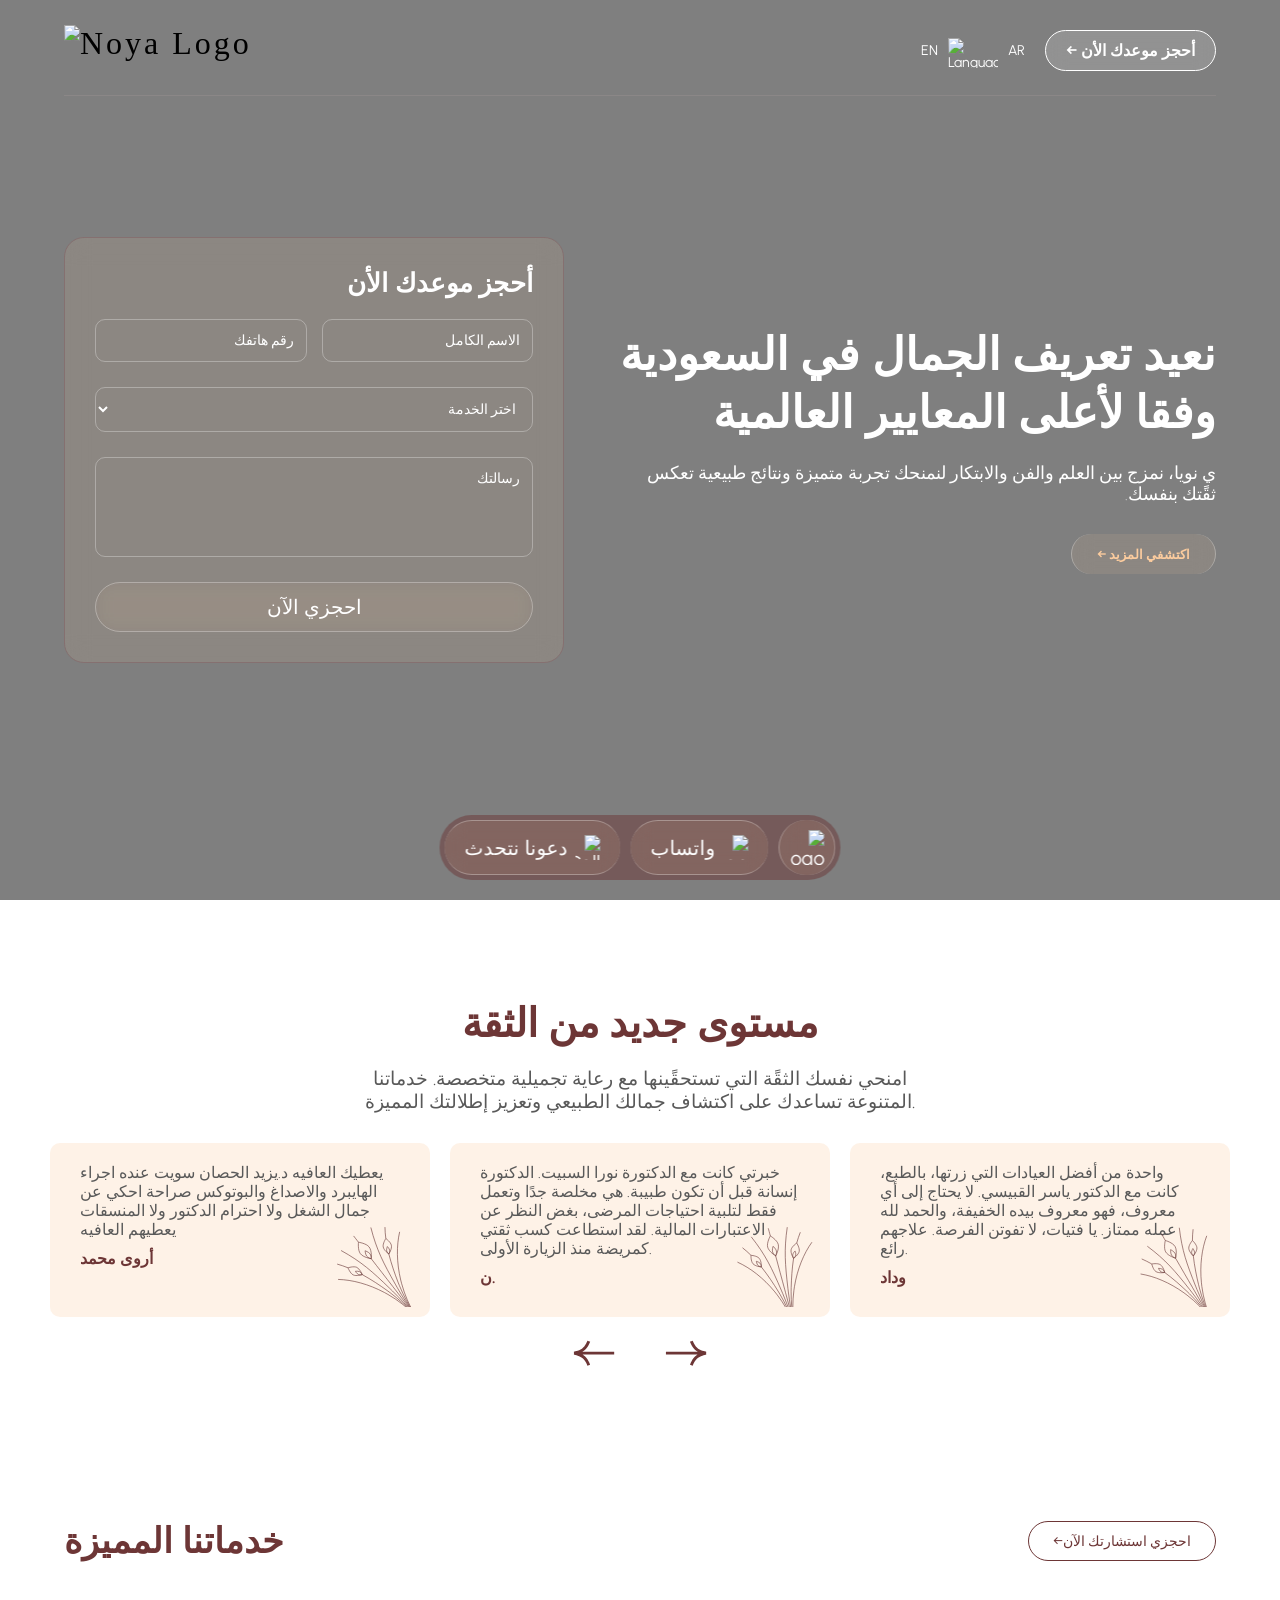
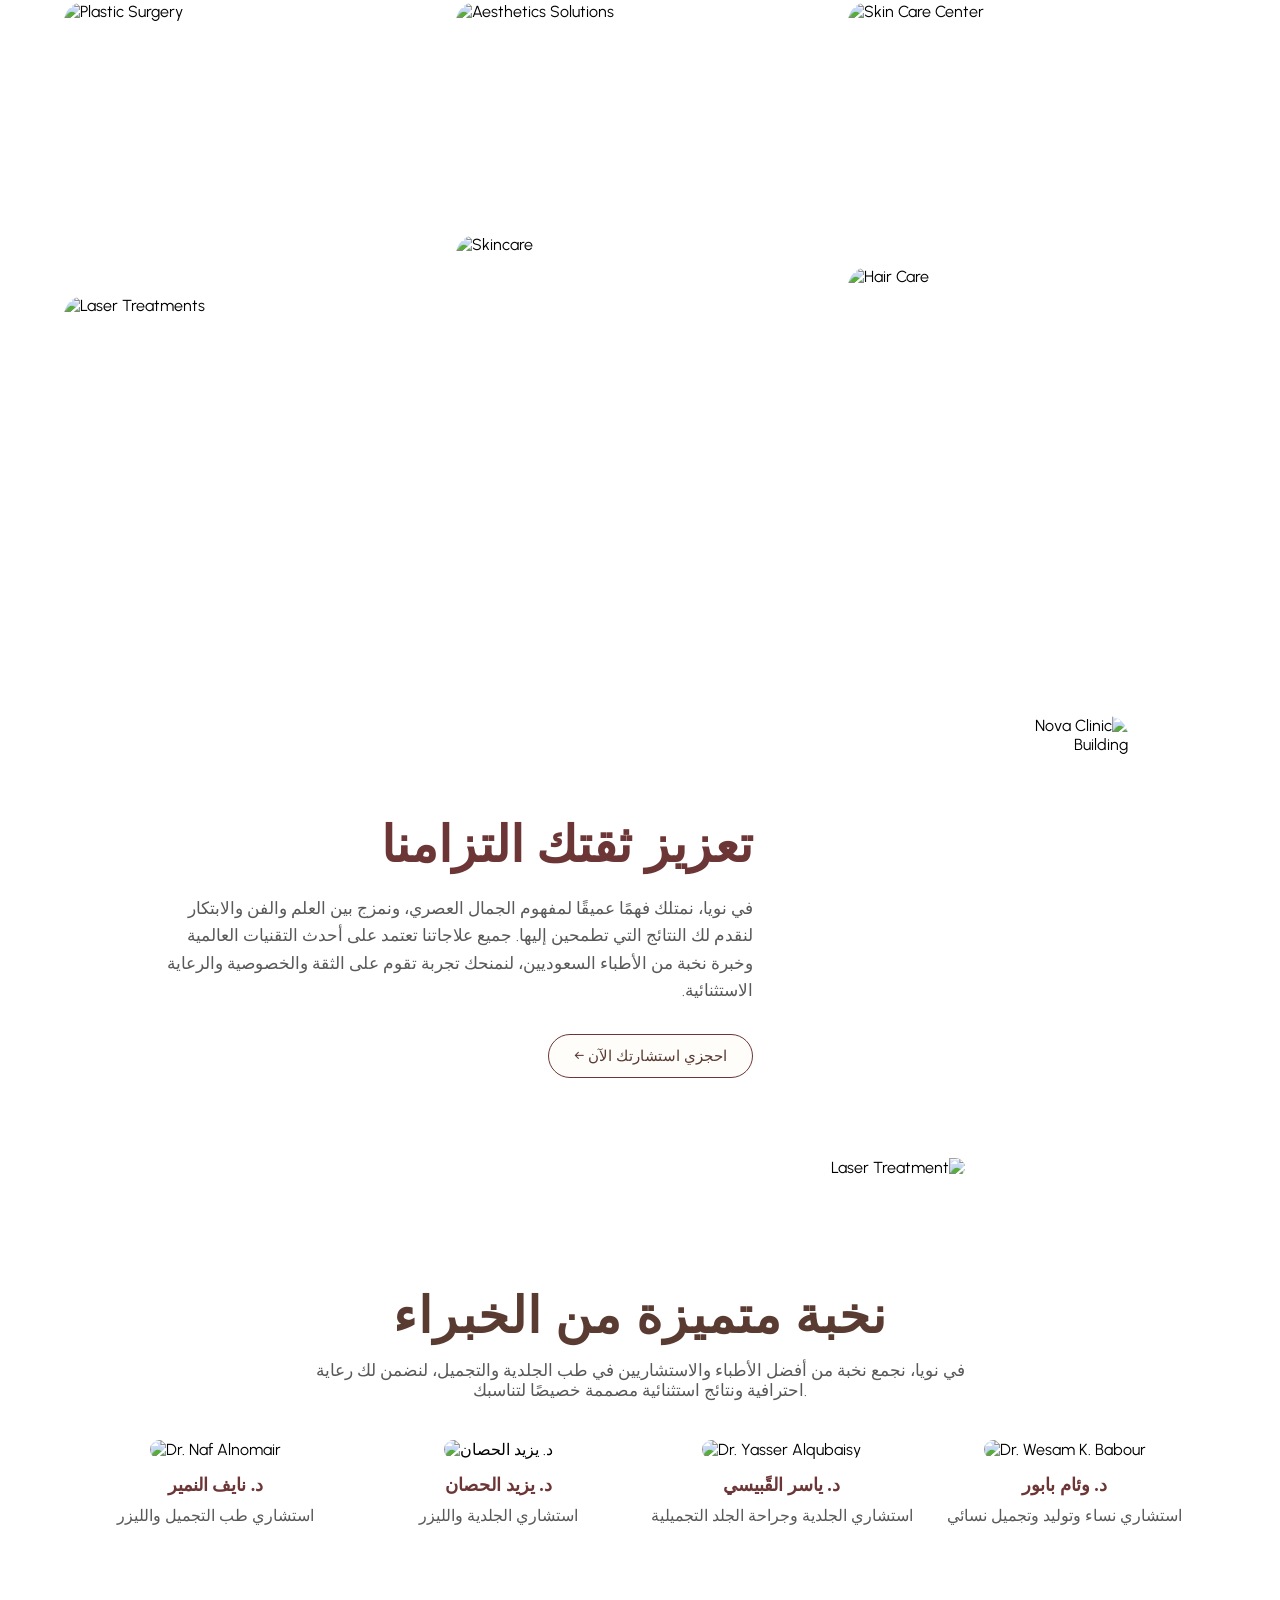
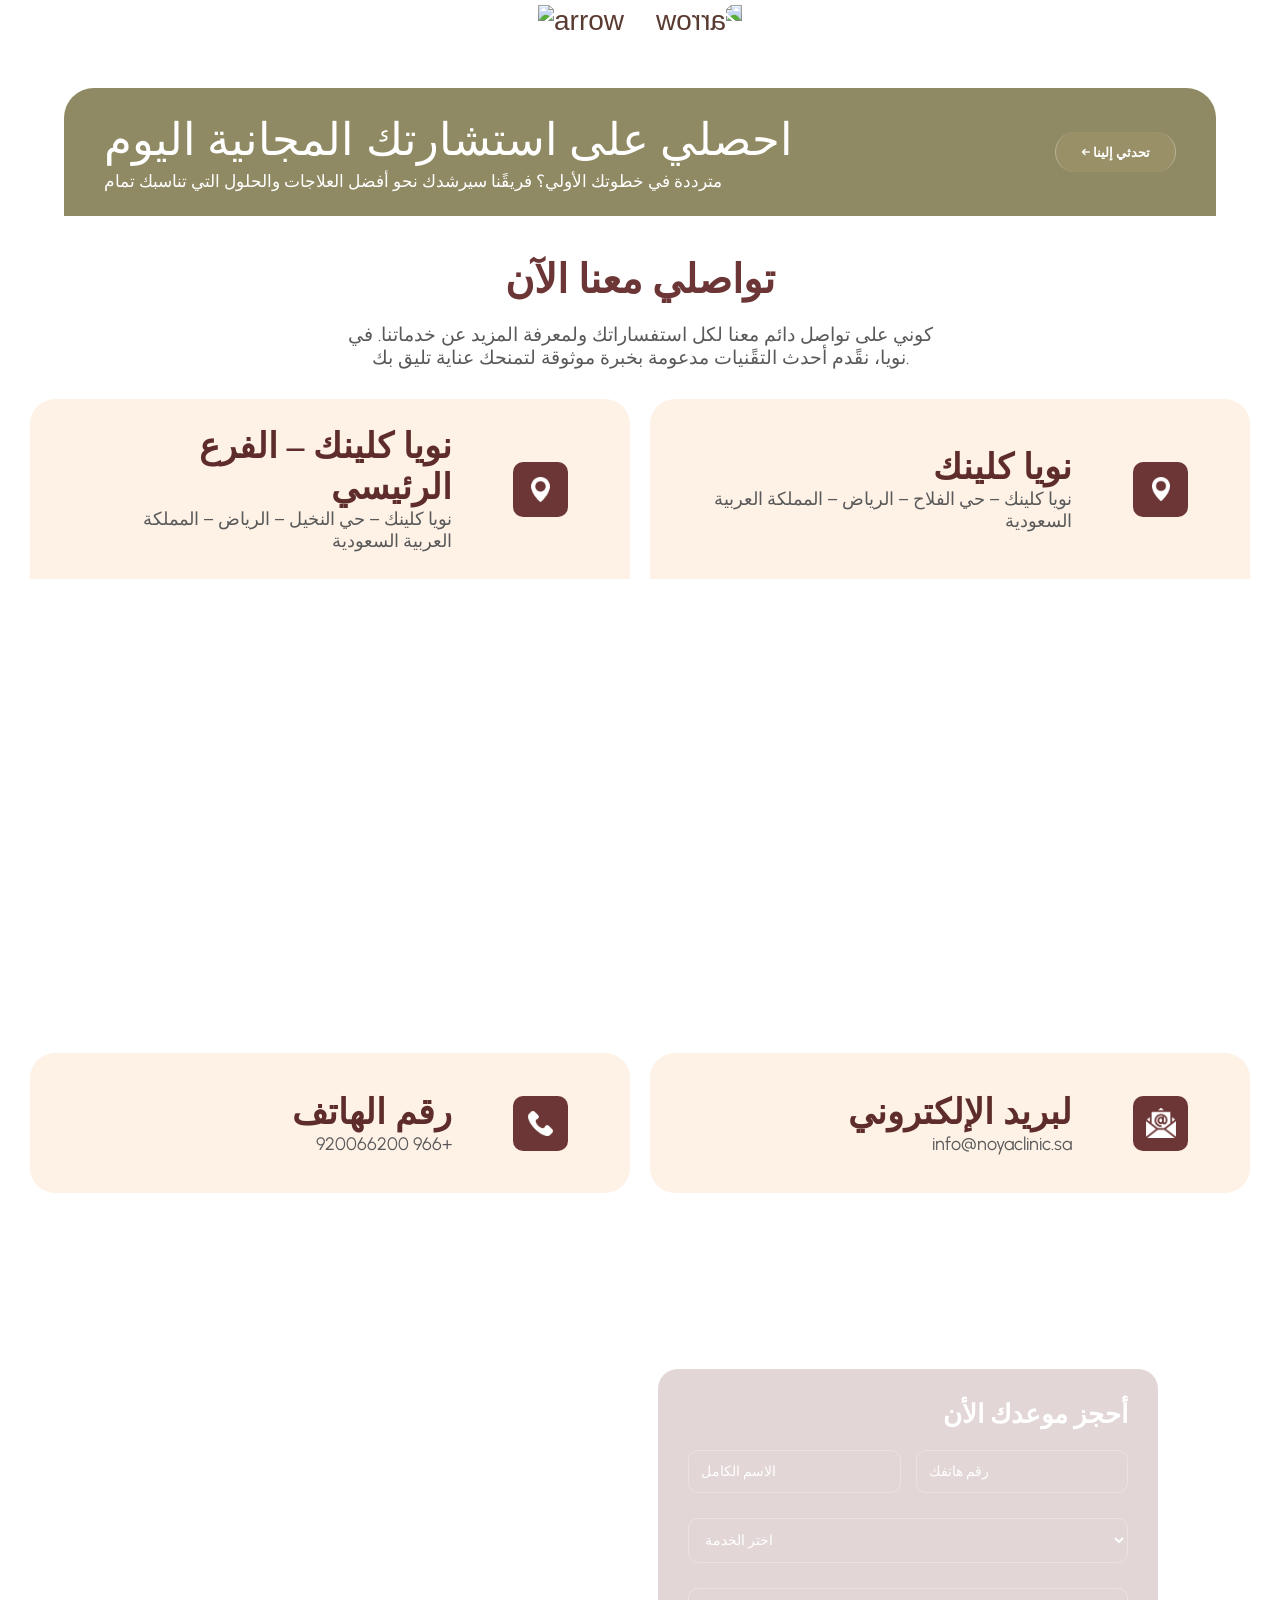
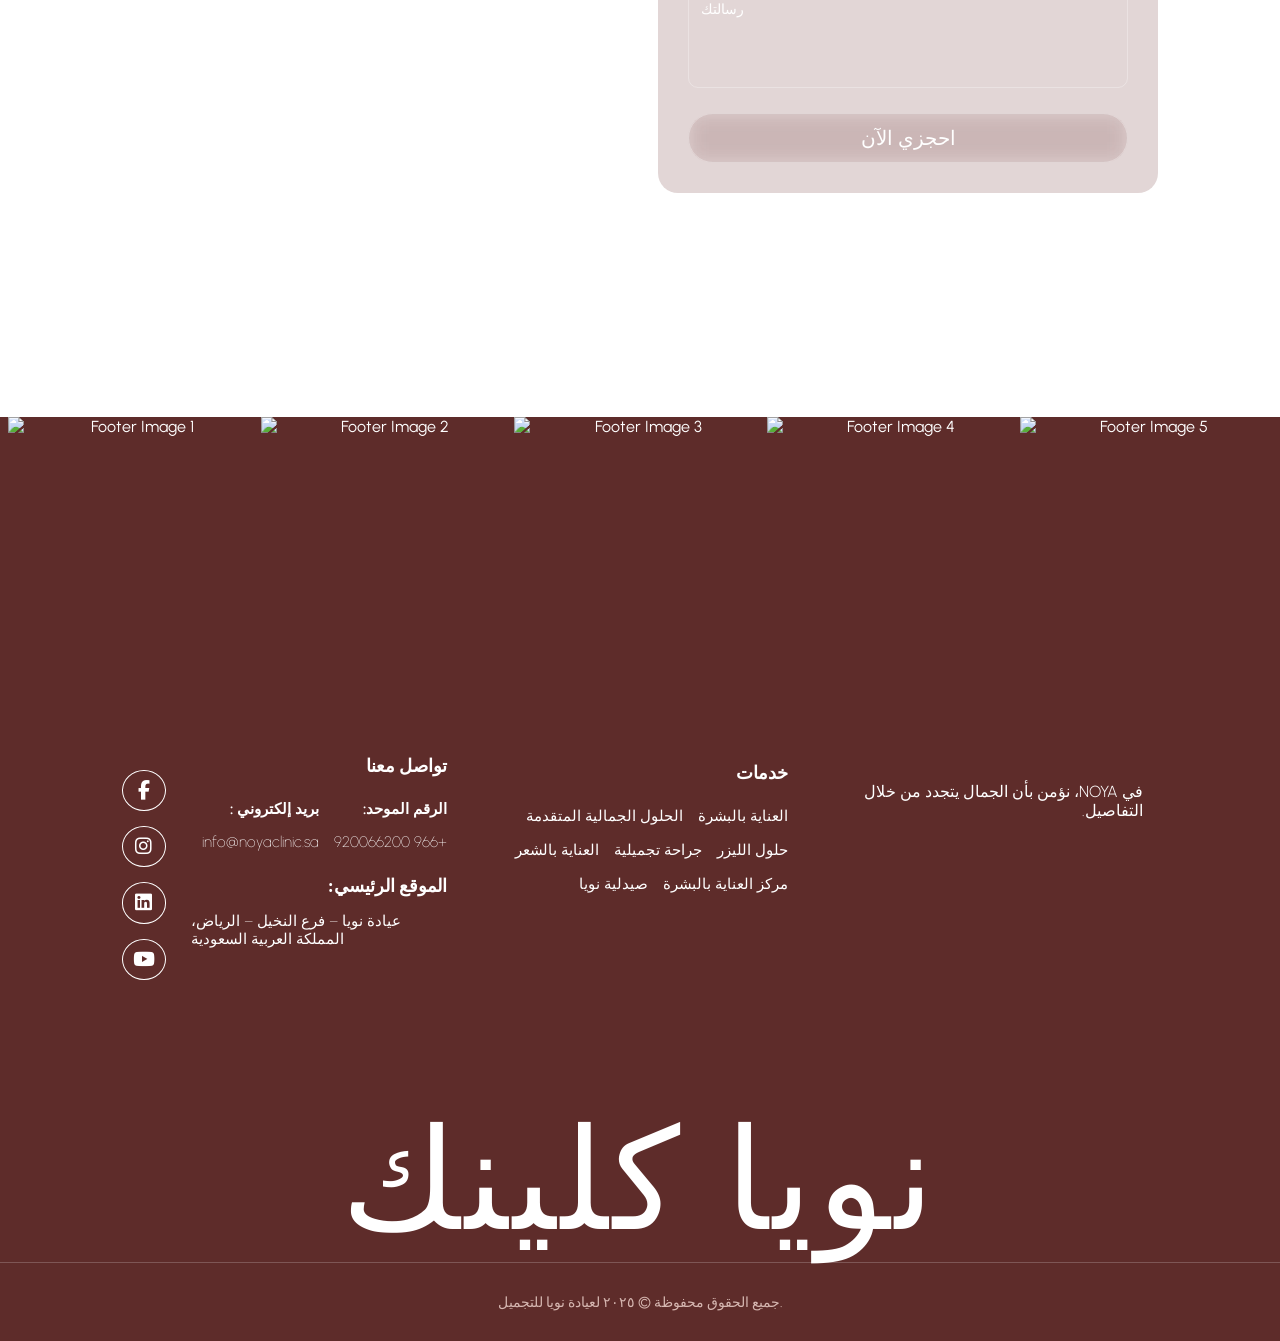
==== arabic.html @ 2374a87c "Reviews Updated" ====
<!DOCTYPE html>
<html lang="ar">

<head>
  <meta charset="UTF-8" />
  <meta name="viewport" content="width=device-width, initial-scale=1.0" />
  <title>NOYA Clinic</title>
  <link rel="stylesheet" href="arabic.css" />
     <link rel="icon" type="image/png" href="/images/logo.png" />
  <link rel="stylesheet" href="https://cdnjs.cloudflare.com/ajax/libs/font-awesome/6.5.0/css/all.min.css" />
  <script>(function(w,d,s,l,i){w[l]=w[l]||[];w[l].push({'gtm.start':
new Date().getTime(),event:'gtm.js'});var f=d.getElementsByTagName(s)[0],
j=d.createElement(s),dl=l!='dataLayer'?'&l='+l:'';j.async=true;j.src=
'https://www.googletagmanager.com/gtm.js?id='+i+dl;f.parentNode.insertBefore(j,f);
})(window,document,'script','dataLayer','GTM-T3X7ZF5J');</script>
</head>

<body>
  <header>
    <div class="logo">
      <img src="images/nav-logo.png" alt="Noya Logo" />
    </div>
    <div class="right">
    <div class="lang" onclick="window.location.href='index.html';">
     <div class="language-container" style="display:flex; align-items:center; justify-content:center; gap:10px;">
  
  <!-- Left language -->
  <div class="lang-left" style="color:white;">
    EN
  </div>

  <!-- Center image -->
  <img
    src="images/checked.png"
    alt="Language Symbol"
    width="50"
    height="30"
    style="margin-top:6px;"
  />

  <!-- Right language -->
  <div class="lang-right" style="color:white;">
    AR
  </div>

</div>


</div>



        <div class="lang" onclick="window.location.href='arabic.html';">
          <!-- Language Symbol Top -->
          <!-- <img
            src="images/language-symbol-ar.png"
            alt="Language Symbol"
            width="40"
            height="40"
          /> -->
        </div>
      <div class="btn-consult">← أحجز موعدك الأن </div>
    </div>
  </header>

  <section dir="rtl" class="hero">
    <video autoplay muted loop playsinline class="hero-video">
      <source src="images/hero-bg.webm" type="video/mp4" />
      Your browser does not support the video tag.
    </video>
    <div class="hero-overlay"></div>

    <div class="hero-content">
      <div class="hero-left">
        <h1>نعيد تعريف الجمال في السعودية وفقا لأعلى المعايير العالمية</h1>
        <p>
          ي نويا، نمزج بين العلم والفن والابتكار لنمنحك تجربة متميزة ونتائج
          طبيعية تعكس ثقًتك بنفسك.
        </p>
        <div style="display: flex; ">
          <button class="btn-learn">اكتشفي المزيد ←</button>
        </div>
      </div>

      <!-- Right: Form -->
      <div class="consult-form">
        <h2>أحجز موعدك الأن</h2>
        <div class="form-row">
          <input type="text" placeholder="الاسم الكامل" />
          <input type="text" placeholder="رقم هاتفك" />
        </div>
        <div class="form-row">
          <select>
            <option value="" disabled selected>اختر الخدمة</option>
            <option>العناية بالبشرة</option>
            <option>حلول الليزر</option>
            <option>الجراحة التجميلية</option>
            <option>مركز العناية بالبشرة</option>
            <option>التجميل المتقدم</option>
            <option>العناية بالشعر</option>
          </select>
        </div>
        <div class="form-row">
          <textarea placeholder="رسالتك"></textarea>
        </div>
        <button>احجزي الآن</button>
      </div>
    </div>

    <!-- Bottom Center -->
    <div class="hero-bottom">
      <a id="noya-symbol" href="#"><img src="images/noya-symbol.png" class="noya-symbol" alt="logo" height="35"
          width="35" /></a>
      <a href="https://api.whatsapp.com/send/?phone=966920066200&text=Hello%2C%20I%E2%80%99m%20reaching%20out%20via%20Noya%20Clinic%E2%80%99s%20website%20(WebWA)%20and%20would%20like%20to%20learn%20more%20about%20your%20services.&type=phone_number&app_absent=0"><img src="images/whatsapp.png" alt="WhatsApp" id="whatsapp" height="25" width="25" />
        <p>واتساب</p>
      </a>
      <a href="tel:+966920066200"><img src="images/phone.png" id="call" alt="Call" height="25" width="25" />
        <p>دعونا نتحدث</p>
      </a>
    </div>
  </section>
  <main>
    <section class="container" style="margin: 100px 0 50px 0">
      <h1 class="title">مستوى جديد من الثقة</h1>
      <p class="subtitle">
        امنحي نفسك الثقًة التي تستحقًينها مع رعاية تجميلية متخصصة. خدماتنا المتنوعة تساعدك على
        اكتشاف جمالك الطبيعي وتعزيز إطلالتك المميزة.
      </p>
      <div class="carousel-container">
        <div class="cards-track">
          <div class="card" data-index="0">
            <p class="quote">
              يعطيك العافيه د.يزيد الحصان سويت عنده اجراء الهايبرد والاصداغ والبوتوكس صراحة احكي عن جمال الشغل ولا احترام الدكتور ولا المنسقات يعطيهم العافيه
            </p>
            <p class="name">أروى محمد</p>
            <!-- <p class="profession">مديرة تسويق</p> -->
            <svg class="icon" xmlns="http://www.w3.org/2000/svg" width="103" height="108" viewBox="0 0 103 108"
              fill="none">
              <path opacity="0.8"
                d="M5.70224 31.7343C33.3809 47.0305 47.9884 60.2612 71.5168 82.9289C72.7031 84.0669 73.8645 85.1882 75.032 86.3408C80.231 91.4948 85.3596 96.6973 90.219 101.97C93.9447 106.01 97.5402 110.092 100.977 114.115L101.009 114.156M0.440722 50.0716C5.33859 51.4126 10.2343 53.1149 15.0695 55.0798M34.2167 64.2463C46.9314 71.1732 58.5732 79.0682 67.8725 85.7488C69.2338 86.7334 70.598 87.7218 71.9265 88.7258C77.9423 93.2778 83.7024 97.9796 89.0513 102.886C93.1349 106.637 96.9884 110.471 100.612 114.332C100.629 114.355 100.641 114.37 100.678 114.395M45.8768 0.635281C53.7458 31.2782 62.8783 48.7275 78.9244 77.2029C79.7283 78.6368 80.5222 80.0424 81.3448 81.4619C85.0291 87.788 88.7668 94.0668 92.6627 100.085C95.6473 104.717 98.6866 109.21 101.728 113.559L101.751 113.589M1.68941 70.7801C20.8461 71.2597 42.8894 77.1121 64.3407 88.4816C65.9303 89.3197 67.4603 90.1737 68.9832 91.0573C75.7957 94.9268 82.1158 99.1594 87.9263 103.678C92.401 107.145 96.5574 110.75 100.355 114.465L100.364 114.476C100.396 114.518 100.426 114.542 100.461 114.563M102.407 113.057C102.378 113.02 102.343 112.975 102.327 112.939C99.6871 108.334 97.257 103.435 95.0288 98.2784C92.1048 91.5018 89.5965 84.2477 87.5249 76.6438C87.0534 74.9887 86.6302 73.2721 86.21 71.5593C80.5998 47.9798 80.4477 25.218 84.7732 6.56198M64.9541 0.121378C65.0204 5.21899 65.4407 10.4023 66.1372 15.5938M102.069 113.318C102.059 113.29 102.048 113.275 102.03 113.253C99.1904 108.785 96.4492 104.072 93.8428 99.1781C90.4277 92.7816 87.3303 86.0133 84.4301 79.0506C83.7886 77.5089 83.1668 75.9461 82.5657 74.3792C78.4319 63.7075 73.7046 50.4561 70.1875 36.4061M22.6189 12.0447C24.2 14.088 26.4476 17.0003 29.1854 20.5462M46.4019 42.8111C55.761 54.9061 66.2184 68.405 75.2764 80.0257C76.279 81.3059 77.2625 82.5768 78.2517 83.8553C82.7205 89.5684 87.1159 95.3263 91.4879 100.976C94.8533 105.325 98.1809 109.626 101.422 113.837M73.6267 24.7537C74.5373 29.4318 70.5674 35.8125 70.195 36.4003C70.2991 36.1939 70.7261 35.336 71.0332 34.2532C71.2899 33.3533 71.4513 32.2993 71.2641 31.3292C70.817 29.0318 68.2162 26.3988 68.2162 26.3988C68.2162 26.3988 68.143 26.5754 68.0346 26.869C67.6687 27.8835 66.8939 30.3292 67.2412 32.1105C67.4292 33.0739 67.9778 33.992 68.5456 34.7335C69.239 35.6296 69.9683 36.27 70.1297 36.4089C69.5844 36.0217 63.4943 31.5752 62.5816 26.8867C61.7068 22.3787 66.1169 15.5675 66.1169 15.5675C66.1169 15.5675 66.1169 15.5676 66.1322 15.5797C66.4763 15.8229 72.7724 20.3497 73.6246 24.7433L73.6267 24.7537ZM34.2367 64.1948C34.1399 64 33.7059 63.137 33.0126 62.2409C32.441 61.5023 31.6862 60.7437 30.7971 60.3228C29.1791 59.5488 26.6492 59.6722 25.5546 59.7759C25.2194 59.8075 25.0198 59.8361 25.0198 59.8361C25.0198 59.8361 26.9128 63.0107 29.0312 64.0209C29.9232 64.4456 30.984 64.5538 31.9196 64.5312C33.0448 64.5057 33.9795 64.3039 34.2083 64.2587C33.5459 64.4716 26.3664 66.7123 22.0732 64.6577C17.9673 62.6979 15.1385 55.2542 15.082 55.0882C15.082 55.0882 22.7724 52.5241 26.9194 54.506C31.2297 56.5594 34.0084 63.5743 34.2463 64.1994L34.2367 64.1948ZM43.5455 26.9192C47.5984 32.1569 46.4285 42.8145 46.4285 42.8145C46.4342 42.6902 46.461 41.3149 46.1494 39.7038C45.9121 38.4908 45.4726 37.1405 44.6748 36.1095C42.7775 33.6575 38.1313 32.0918 38.1313 32.0918C38.1313 32.0918 38.1313 32.0918 38.1325 32.1088C38.1567 32.3958 38.5455 37.058 40.3819 39.4313C41.1798 40.4623 42.3766 41.2266 43.4912 41.7607C44.9077 42.4449 46.1925 42.7574 46.399 42.8074C45.7727 42.7106 35.6899 41.1139 31.7617 36.0375C28.0918 31.2947 29.1542 20.87 29.1891 20.5433C29.1891 20.5433 39.8138 22.1044 43.5418 26.9221L43.5455 26.9192Z"
                stroke="#622F2F" stroke-miterlimit="10" />
            </svg>
          </div>
          <div class="card" data-index="1">
            <p class="quote">
            خبرتي كانت مع الدكتورة نورا السبيت. الدكتورة إنسانة قبل أن تكون طبيبة. هي مخلصة جدًا وتعمل فقط لتلبية احتياجات المرضى، بغض النظر عن الاعتبارات المالية. لقد استطاعت كسب ثقتي كمريضة منذ الزيارة الأولى.            </p>
            <p class="name">ن.</p>
            <!-- <p class="profession">مدونة أزياء</p> -->
            <svg class="icon" xmlns="http://www.w3.org/2000/svg" width="103" height="109" viewBox="0 0 103 109"
              fill="none">
              <path opacity="0.8"
                d="M19.1385 13.3974C38.756 38.2014 47.1161 56.049 60.0572 86.0479C60.7116 87.556 61.3494 89.039 61.9809 90.5532C64.7844 97.3159 67.5042 104.096 69.9485 110.837C71.8235 116.003 73.5626 121.157 75.178 126.196L75.1915 126.247M7.19954 28.2771C11.1987 31.4066 15.0563 34.8685 18.7566 38.5493M32.8742 54.4027C41.9245 65.7049 49.611 77.4854 55.6063 87.2405C56.4814 88.6747 57.3577 90.1135 58.1949 91.5529C61.9844 98.0759 65.4802 104.638 68.5177 111.23C70.8344 116.268 72.9072 121.293 74.7569 126.255C74.7643 126.283 74.7692 126.301 74.794 126.338M68.2098 0.238989C63.6261 31.5423 65.3063 51.1652 69.1021 83.6293C69.2894 85.2625 69.4785 86.8657 69.6887 88.4928C70.6422 95.7512 71.6632 102.987 72.9307 110.043C73.8936 115.468 74.9605 120.787 76.0849 125.973L76.0948 126.009M0.348823 47.8594C17.832 55.7045 35.9015 69.6205 51.2929 88.3963C52.4351 89.7835 53.5162 91.1625 54.5794 92.5659C59.3673 98.7674 63.5609 105.113 67.1738 111.527C69.9613 116.453 72.4016 121.384 74.4687 126.278L74.4724 126.292C74.4859 126.342 74.5048 126.377 74.5284 126.41M76.9049 125.773C76.8927 125.727 76.8779 125.672 76.8773 125.633C76.2218 120.366 75.8735 114.908 75.8112 109.291C75.7331 101.911 76.2229 94.2509 77.2505 86.4372C77.4552 84.7284 77.7283 82.9816 78.0026 81.2395C81.9401 57.3238 90.5956 36.2714 101.794 20.7361M86.0037 7.13704C84.095 11.8643 82.4797 16.8074 81.1159 21.8647M76.4928 125.883C76.4946 125.853 76.4897 125.835 76.4823 125.807C75.5896 120.589 74.8823 115.184 74.3697 109.662C73.6917 102.443 73.4504 95.0037 73.4661 87.461C73.4702 85.7913 73.5006 84.1095 73.5517 82.4321C73.8629 70.992 74.6236 56.9432 76.8091 42.6255M42.3497 1.7745C43.0184 4.27009 43.9659 7.82466 45.1208 12.1531M52.3961 39.3415C56.3542 54.1135 60.7829 70.6049 64.6466 84.8231C65.0767 86.3913 65.4926 87.9436 65.911 89.505C67.8249 96.5012 69.6539 103.51 71.5029 110.411C72.9262 115.723 74.3335 120.975 75.6951 126.112M84.4839 33.2073C83.516 37.8739 77.3888 42.2248 76.8182 42.6231C76.9939 42.4729 77.7194 41.8466 78.421 40.9666C79.0055 40.2358 79.5617 39.3261 79.7639 38.359C80.2394 36.0673 78.858 32.6338 78.858 32.6338C78.858 32.6338 78.7223 32.7684 78.5088 32.9973C77.7793 33.7915 76.1196 35.7479 75.7516 37.525C75.5527 38.4862 75.7039 39.545 75.941 40.4483C76.2343 41.5427 76.6595 42.4153 76.7547 42.6057C76.4013 42.0379 72.5026 35.5834 73.4726 30.9064C74.4078 26.4105 81.1073 21.8327 81.1073 21.8327C81.1073 21.8327 81.1073 21.8327 81.1168 21.8498C81.3401 22.2071 85.3978 28.8153 84.486 33.1969L84.4839 33.2073ZM32.9126 54.363C32.8986 54.1459 32.8318 53.1822 32.5385 52.0878C32.2968 51.1857 31.8938 50.1944 31.2364 49.4626C30.0432 48.1235 27.6621 47.2597 26.6125 46.9324C26.2911 46.832 26.0959 46.7812 26.0959 46.7812C26.0959 46.7812 26.6152 50.4407 28.1786 52.1911C28.8373 52.9274 29.7738 53.4372 30.6454 53.7779C31.693 54.1892 32.6332 54.3642 32.8616 54.411C32.1684 54.3514 24.6808 53.6436 21.5151 50.0896C18.4854 46.6953 18.7529 38.7368 18.7649 38.5618C18.7649 38.5618 26.8487 39.1687 29.9077 42.5992C33.0897 46.1587 32.9417 53.7024 32.9196 54.3709L32.9126 54.363ZM55.9027 23.5802C57.6168 29.9772 52.4193 39.3549 52.4193 39.3549C52.4726 39.2424 53.0287 37.9843 53.3639 36.3779C53.6138 35.1675 53.7303 33.7522 53.3929 32.493C52.5904 29.4983 48.9102 26.2588 48.9102 26.2588C48.9102 26.2588 48.9102 26.2588 48.9047 26.2749C48.8162 26.549 47.3732 30.9993 48.1498 33.8979C48.4872 35.1571 49.2957 36.3245 50.1174 37.2478C51.1595 38.4262 52.2237 39.211 52.3949 39.3369C51.8546 39.0056 43.172 33.6366 41.5107 27.4366C39.9586 21.6441 44.9669 12.4397 45.1254 12.1519C45.1254 12.1519 54.3215 17.6974 55.8981 23.5815L55.9027 23.5802Z"
                stroke="#622F2F" stroke-miterlimit="10" />
            </svg>
          </div>
          <div class="card" data-index="2">
            <p class="quote">
          
          واحدة من أفضل العيادات التي زرتها، بالطبع، كانت مع الدكتور ياسر القبيسي. لا يحتاج إلى أي معروف، فهو معروف بيده الخفيفة، والحمد لله عمله ممتاز. يا فتيات، لا تفوتن الفرصة. علاجهم رائع.
            </p>
            <p class="name">وداد</p>
            <!-- <p class="profession">وداد</p> -->
            <svg class="icon" xmlns="http://www.w3.org/2000/svg" width="95" height="110" viewBox="0 0 95 110"
              fill="none">
              <path opacity="0.8"
                d="M9.41403 26.441C34.7829 45.3224 47.4774 60.3982 67.7418 86.0255C68.7642 87.3128 69.7642 88.5802 70.7661 89.8793C75.2243 95.686 79.6063 101.531 83.712 107.41C86.8602 111.915 89.8739 116.443 92.7385 120.892L92.7646 120.937M1.73307 43.9037C6.40597 45.8915 11.0281 48.2371 15.555 50.8347M33.2947 62.494C44.9618 71.0687 55.4354 80.4584 63.7513 88.3294C64.9678 89.4882 66.1866 90.6512 67.3678 91.8249C72.7165 97.1448 77.7916 102.579 82.4317 108.16C85.9735 112.427 89.2761 116.744 92.3471 121.058C92.3613 121.083 92.3708 121.099 92.4044 121.129M53.4077 1.03035C57.0821 32.4534 63.7837 50.9728 75.8525 81.3483C76.4562 82.8773 77.0538 84.377 77.6779 85.8942C80.4776 92.6585 83.3364 99.3831 86.387 105.871C88.7213 110.862 91.1285 115.724 93.5568 120.442L93.5757 120.475M0.184065 64.5919C19.102 67.6447 40.1575 76.4098 59.884 90.5622C61.3463 91.6065 62.7475 92.6587 64.1376 93.7391C70.3675 98.4901 76.0607 103.535 81.2103 108.794C85.1779 112.831 88.8114 116.963 92.0746 121.155L92.0818 121.167C92.1078 121.213 92.135 121.241 92.1663 121.266M94.297 120.036C94.2733 119.995 94.2449 119.946 94.2341 119.908C92.2377 114.99 90.4889 109.809 88.9748 104.399C86.9892 97.2906 85.4798 89.765 84.4501 81.9515C84.2055 80.2479 84.0172 78.4901 83.8312 76.7363C81.4447 52.6164 84.3565 30.0411 91.1529 12.1367M72.3806 3.08797C71.7604 8.14816 71.4795 13.3409 71.4711 18.5789M93.9275 120.25C93.9215 120.22 93.9121 120.204 93.8978 120.179C91.6849 115.37 89.6027 110.332 87.6785 105.131C85.1551 98.3331 82.9966 91.2096 81.0596 83.9199C80.6314 82.306 80.2255 80.6737 79.8407 79.0402C77.1804 67.9094 74.279 54.1424 72.6843 39.7469M28.8261 9.20664C30.1179 11.4441 31.9532 14.6323 34.189 18.5144M48.2532 42.8933C55.8998 56.1376 64.4458 70.9208 71.8579 83.6546C72.6791 85.058 73.4827 86.4497 74.2909 87.8497C77.9503 94.1121 81.5311 100.409 85.1031 106.596C87.8527 111.358 90.5714 116.067 93.2162 120.677M77.6601 28.6632C77.9329 33.4213 73.1406 39.2098 72.6926 39.7422C72.8234 39.5517 73.362 38.759 73.812 37.7274C74.1874 36.8702 74.4892 35.8475 74.4342 34.8611C74.3004 32.5243 72.0775 29.5654 72.0775 29.5654C72.0775 29.5654 71.9812 29.7305 71.8342 30.0069C71.3352 30.9629 70.2383 33.2821 70.3428 35.0939C70.3995 36.0738 70.8196 37.0575 71.2824 37.8686C71.8489 38.8498 72.4855 39.5826 72.6267 39.7419C72.1384 39.2848 66.7019 34.0593 66.4285 29.2907C66.1681 24.706 71.4545 18.5501 71.4545 18.5501C71.4545 18.5501 71.4545 18.5501 71.4681 18.5642C71.7763 18.8515 77.4061 24.1844 77.6594 28.6527L77.6601 28.6632ZM33.3215 62.4457C33.2518 62.2396 32.9378 61.3261 32.3713 60.3449C31.9044 59.5361 31.2585 58.6829 30.4341 58.1461C28.935 57.1614 26.4115 56.9434 25.3129 56.8989C24.9765 56.8851 24.7748 56.8866 24.7748 56.8866C24.7748 56.8866 26.2235 60.287 28.1867 61.5731C29.0135 62.1139 30.0501 62.3638 30.9802 62.4673C32.0985 62.5935 33.0519 62.5192 33.2847 62.5053C32.5996 62.6271 25.184 63.8814 21.2063 61.2678C17.4014 58.7734 15.5999 51.0168 15.5662 50.8447C15.5662 50.8447 23.5317 49.3386 27.3743 51.8605C31.3691 54.4752 33.1787 61.8001 33.3303 62.4516L33.3215 62.4457ZM47.5611 26.7616C50.8724 32.4969 48.2791 42.9003 48.2791 42.9003C48.3015 42.7779 48.5131 41.4187 48.4211 39.7803C48.3491 38.5464 48.0954 37.1492 47.4435 36.0202C45.8934 33.3353 41.5001 31.1586 41.5001 31.1586C41.5001 31.1586 41.5001 31.1586 41.499 31.1757C41.4844 31.4633 41.2424 36.1355 42.7428 38.7342C43.3946 39.8632 44.4777 40.7816 45.5103 41.4608C46.8219 42.3294 48.053 42.8119 48.2509 42.8892C47.6433 42.7091 37.8669 39.7703 34.6576 34.2114C31.6591 29.018 34.1146 18.8311 34.1931 18.512C34.1931 18.512 44.5111 21.4884 47.557 26.764L47.5611 26.7616Z"
                stroke="#622F2F" stroke-miterlimit="10" />
            </svg>
          </div>
          <div class="card" data-index="3">
            <p class="quote">
             المكان نظيف ومرتب للغاية، وكل شيء منظم بطريقة مريحة. التصميم أنيق وجميل، ويعكس ذوقًا رفيعًا. من اللحظة التي تدخل فيها، تشعر بالاهتمام بكل تفصيلة.
            </p>
              <p class="name">إتش دي إل . س</p>
            <!-- <p class="profession">مديرة تسويق</p> -->
            <svg class="icon" xmlns="http://www.w3.org/2000/svg" width="103" height="108" viewBox="0 0 103 108"
              fill="none">
              <path opacity="0.8"
                d="M5.70224 31.7343C33.3809 47.0305 47.9884 60.2612 71.5168 82.9289C72.7031 84.0669 73.8645 85.1882 75.032 86.3408C80.231 91.4948 85.3596 96.6973 90.219 101.97C93.9447 106.01 97.5402 110.092 100.977 114.115L101.009 114.156M0.440722 50.0716C5.33859 51.4126 10.2343 53.1149 15.0695 55.0798M34.2167 64.2463C46.9314 71.1732 58.5732 79.0682 67.8725 85.7488C69.2338 86.7334 70.598 87.7218 71.9265 88.7258C77.9423 93.2778 83.7024 97.9796 89.0513 102.886C93.1349 106.637 96.9884 110.471 100.612 114.332C100.629 114.355 100.641 114.37 100.678 114.395M45.8768 0.635281C53.7458 31.2782 62.8783 48.7275 78.9244 77.2029C79.7283 78.6368 80.5222 80.0424 81.3448 81.4619C85.0291 87.788 88.7668 94.0668 92.6627 100.085C95.6473 104.717 98.6866 109.21 101.728 113.559L101.751 113.589M1.68941 70.7801C20.8461 71.2597 42.8894 77.1121 64.3407 88.4816C65.9303 89.3197 67.4603 90.1737 68.9832 91.0573C75.7957 94.9268 82.1158 99.1594 87.9263 103.678C92.401 107.145 96.5574 110.75 100.355 114.465L100.364 114.476C100.396 114.518 100.426 114.542 100.461 114.563M102.407 113.057C102.378 113.02 102.343 112.975 102.327 112.939C99.6871 108.334 97.257 103.435 95.0288 98.2784C92.1048 91.5018 89.5965 84.2477 87.5249 76.6438C87.0534 74.9887 86.6302 73.2721 86.21 71.5593C80.5998 47.9798 80.4477 25.218 84.7732 6.56198M64.9541 0.121378C65.0204 5.21899 65.4407 10.4023 66.1372 15.5938M102.069 113.318C102.059 113.29 102.048 113.275 102.03 113.253C99.1904 108.785 96.4492 104.072 93.8428 99.1781C90.4277 92.7816 87.3303 86.0133 84.4301 79.0506C83.7886 77.5089 83.1668 75.9461 82.5657 74.3792C78.4319 63.7075 73.7046 50.4561 70.1875 36.4061M22.6189 12.0447C24.2 14.088 26.4476 17.0003 29.1854 20.5462M46.4019 42.8111C55.761 54.9061 66.2184 68.405 75.2764 80.0257C76.279 81.3059 77.2625 82.5768 78.2517 83.8553C82.7205 89.5684 87.1159 95.3263 91.4879 100.976C94.8533 105.325 98.1809 109.626 101.422 113.837M73.6267 24.7537C74.5373 29.4318 70.5674 35.8125 70.195 36.4003C70.2991 36.1939 70.7261 35.336 71.0332 34.2532C71.2899 33.3533 71.4513 32.2993 71.2641 31.3292C70.817 29.0318 68.2162 26.3988 68.2162 26.3988C68.2162 26.3988 68.143 26.5754 68.0346 26.869C67.6687 27.8835 66.8939 30.3292 67.2412 32.1105C67.4292 33.0739 67.9778 33.992 68.5456 34.7335C69.239 35.6296 69.9683 36.27 70.1297 36.4089C69.5844 36.0217 63.4943 31.5752 62.5816 26.8867C61.7068 22.3787 66.1169 15.5675 66.1169 15.5675C66.1169 15.5675 66.1169 15.5676 66.1322 15.5797C66.4763 15.8229 72.7724 20.3497 73.6246 24.7433L73.6267 24.7537ZM34.2367 64.1948C34.1399 64 33.7059 63.137 33.0126 62.2409C32.441 61.5023 31.6862 60.7437 30.7971 60.3228C29.1791 59.5488 26.6492 59.6722 25.5546 59.7759C25.2194 59.8075 25.0198 59.8361 25.0198 59.8361C25.0198 59.8361 26.9128 63.0107 29.0312 64.0209C29.9232 64.4456 30.984 64.5538 31.9196 64.5312C33.0448 64.5057 33.9795 64.3039 34.2083 64.2587C33.5459 64.4716 26.3664 66.7123 22.0732 64.6577C17.9673 62.6979 15.1385 55.2542 15.082 55.0882C15.082 55.0882 22.7724 52.5241 26.9194 54.506C31.2297 56.5594 34.0084 63.5743 34.2463 64.1994L34.2367 64.1948ZM43.5455 26.9192C47.5984 32.1569 46.4285 42.8145 46.4285 42.8145C46.4342 42.6902 46.461 41.3149 46.1494 39.7038C45.9121 38.4908 45.4726 37.1405 44.6748 36.1095C42.7775 33.6575 38.1313 32.0918 38.1313 32.0918C38.1313 32.0918 38.1313 32.0918 38.1325 32.1088C38.1567 32.3958 38.5455 37.058 40.3819 39.4313C41.1798 40.4623 42.3766 41.2266 43.4912 41.7607C44.9077 42.4449 46.1925 42.7574 46.399 42.8074C45.7727 42.7106 35.6899 41.1139 31.7617 36.0375C28.0918 31.2947 29.1542 20.87 29.1891 20.5433C29.1891 20.5433 39.8138 22.1044 43.5418 26.9221L43.5455 26.9192Z"
                stroke="#622F2F" stroke-miterlimit="10" />
            </svg>
          </div>
          <div class="card" data-index="4">
            <p class="quote">
           أشكر الدكتور عمار العلاوة على ترحيبه الحار واهتمامه، ولإجابته على جميع أسئلتي بكل رحابة صدر.
كانت كلماته مطمئنة جدًا، وقدم لي خطة علاج بسيطة وواضحة.</p>
            <p class="name">ر . أ . م</p>
            <!-- <p class="profession">مدونة أزياء</p> -->
            <svg class="icon" xmlns="http://www.w3.org/2000/svg" width="103" height="109" viewBox="0 0 103 109"
              fill="none">
              <path opacity="0.8"
                d="M19.1385 13.3974C38.756 38.2014 47.1161 56.049 60.0572 86.0479C60.7116 87.556 61.3494 89.039 61.9809 90.5532C64.7844 97.3159 67.5042 104.096 69.9485 110.837C71.8235 116.003 73.5626 121.157 75.178 126.196L75.1915 126.247M7.19954 28.2771C11.1987 31.4066 15.0563 34.8685 18.7566 38.5493M32.8742 54.4027C41.9245 65.7049 49.611 77.4854 55.6063 87.2405C56.4814 88.6747 57.3577 90.1135 58.1949 91.5529C61.9844 98.0759 65.4802 104.638 68.5177 111.23C70.8344 116.268 72.9072 121.293 74.7569 126.255C74.7643 126.283 74.7692 126.301 74.794 126.338M68.2098 0.238989C63.6261 31.5423 65.3063 51.1652 69.1021 83.6293C69.2894 85.2625 69.4785 86.8657 69.6887 88.4928C70.6422 95.7512 71.6632 102.987 72.9307 110.043C73.8936 115.468 74.9605 120.787 76.0849 125.973L76.0948 126.009M0.348823 47.8594C17.832 55.7045 35.9015 69.6205 51.2929 88.3963C52.4351 89.7835 53.5162 91.1625 54.5794 92.5659C59.3673 98.7674 63.5609 105.113 67.1738 111.527C69.9613 116.453 72.4016 121.384 74.4687 126.278L74.4724 126.292C74.4859 126.342 74.5048 126.377 74.5284 126.41M76.9049 125.773C76.8927 125.727 76.8779 125.672 76.8773 125.633C76.2218 120.366 75.8735 114.908 75.8112 109.291C75.7331 101.911 76.2229 94.2509 77.2505 86.4372C77.4552 84.7284 77.7283 82.9816 78.0026 81.2395C81.9401 57.3238 90.5956 36.2714 101.794 20.7361M86.0037 7.13704C84.095 11.8643 82.4797 16.8074 81.1159 21.8647M76.4928 125.883C76.4946 125.853 76.4897 125.835 76.4823 125.807C75.5896 120.589 74.8823 115.184 74.3697 109.662C73.6917 102.443 73.4504 95.0037 73.4661 87.461C73.4702 85.7913 73.5006 84.1095 73.5517 82.4321C73.8629 70.992 74.6236 56.9432 76.8091 42.6255M42.3497 1.7745C43.0184 4.27009 43.9659 7.82466 45.1208 12.1531M52.3961 39.3415C56.3542 54.1135 60.7829 70.6049 64.6466 84.8231C65.0767 86.3913 65.4926 87.9436 65.911 89.505C67.8249 96.5012 69.6539 103.51 71.5029 110.411C72.9262 115.723 74.3335 120.975 75.6951 126.112M84.4839 33.2073C83.516 37.8739 77.3888 42.2248 76.8182 42.6231C76.9939 42.4729 77.7194 41.8466 78.421 40.9666C79.0055 40.2358 79.5617 39.3261 79.7639 38.359C80.2394 36.0673 78.858 32.6338 78.858 32.6338C78.858 32.6338 78.7223 32.7684 78.5088 32.9973C77.7793 33.7915 76.1196 35.7479 75.7516 37.525C75.5527 38.4862 75.7039 39.545 75.941 40.4483C76.2343 41.5427 76.6595 42.4153 76.7547 42.6057C76.4013 42.0379 72.5026 35.5834 73.4726 30.9064C74.4078 26.4105 81.1073 21.8327 81.1073 21.8327C81.1073 21.8327 81.1073 21.8327 81.1168 21.8498C81.3401 22.2071 85.3978 28.8153 84.486 33.1969L84.4839 33.2073ZM32.9126 54.363C32.8986 54.1459 32.8318 53.1822 32.5385 52.0878C32.2968 51.1857 31.8938 50.1944 31.2364 49.4626C30.0432 48.1235 27.6621 47.2597 26.6125 46.9324C26.2911 46.832 26.0959 46.7812 26.0959 46.7812C26.0959 46.7812 26.6152 50.4407 28.1786 52.1911C28.8373 52.9274 29.7738 53.4372 30.6454 53.7779C31.693 54.1892 32.6332 54.3642 32.8616 54.411C32.1684 54.3514 24.6808 53.6436 21.5151 50.0896C18.4854 46.6953 18.7529 38.7368 18.7649 38.5618C18.7649 38.5618 26.8487 39.1687 29.9077 42.5992C33.0897 46.1587 32.9417 53.7024 32.9196 54.3709L32.9126 54.363ZM55.9027 23.5802C57.6168 29.9772 52.4193 39.3549 52.4193 39.3549C52.4726 39.2424 53.0287 37.9843 53.3639 36.3779C53.6138 35.1675 53.7303 33.7522 53.3929 32.493C52.5904 29.4983 48.9102 26.2588 48.9102 26.2588C48.9102 26.2588 48.9102 26.2588 48.9047 26.2749C48.8162 26.549 47.3732 30.9993 48.1498 33.8979C48.4872 35.1571 49.2957 36.3245 50.1174 37.2478C51.1595 38.4262 52.2237 39.211 52.3949 39.3369C51.8546 39.0056 43.172 33.6366 41.5107 27.4366C39.9586 21.6441 44.9669 12.4397 45.1254 12.1519C45.1254 12.1519 54.3215 17.6974 55.8981 23.5815L55.9027 23.5802Z"
                stroke="#622F2F" stroke-miterlimit="10" />
            </svg>
          </div>
          <div class="card" data-index="5">
            <p class="quote">
        من أفضل العيادات التي أحب الذهاب إليها هي عند أفضل طبيبة
الدكتورة فاطمة الرشيد.
بصراحة، عندما أقول إنها من أرقى الناس خُلقًا وتعاملًا فهذا لا يوفيها حقها.
تفهم كل كلمة تقولها وتُعطي المريض حقه بالكامل.
            </p>
            <p class="name">لمى هـ</p>
            <!-- <p class="profession">وداد</p> -->
            <svg class="icon" xmlns="http://www.w3.org/2000/svg" width="95" height="110" viewBox="0 0 95 110"
              fill="none">
              <path opacity="0.8"
                d="M9.41403 26.441C34.7829 45.3224 47.4774 60.3982 67.7418 86.0255C68.7642 87.3128 69.7642 88.5802 70.7661 89.8793C75.2243 95.686 79.6063 101.531 83.712 107.41C86.8602 111.915 89.8739 116.443 92.7385 120.892L92.7646 120.937M1.73307 43.9037C6.40597 45.8915 11.0281 48.2371 15.555 50.8347M33.2947 62.494C44.9618 71.0687 55.4354 80.4584 63.7513 88.3294C64.9678 89.4882 66.1866 90.6512 67.3678 91.8249C72.7165 97.1448 77.7916 102.579 82.4317 108.16C85.9735 112.427 89.2761 116.744 92.3471 121.058C92.3613 121.083 92.3708 121.099 92.4044 121.129M53.4077 1.03035C57.0821 32.4534 63.7837 50.9728 75.8525 81.3483C76.4562 82.8773 77.0538 84.377 77.6779 85.8942C80.4776 92.6585 83.3364 99.3831 86.387 105.871C88.7213 110.862 91.1285 115.724 93.5568 120.442L93.5757 120.475M0.184065 64.5919C19.102 67.6447 40.1575 76.4098 59.884 90.5622C61.3463 91.6065 62.7475 92.6587 64.1376 93.7391C70.3675 98.4901 76.0607 103.535 81.2103 108.794C85.1779 112.831 88.8114 116.963 92.0746 121.155L92.0818 121.167C92.1078 121.213 92.135 121.241 92.1663 121.266M94.297 120.036C94.2733 119.995 94.2449 119.946 94.2341 119.908C92.2377 114.99 90.4889 109.809 88.9748 104.399C86.9892 97.2906 85.4798 89.765 84.4501 81.9515C84.2055 80.2479 84.0172 78.4901 83.8312 76.7363C81.4447 52.6164 84.3565 30.0411 91.1529 12.1367M72.3806 3.08797C71.7604 8.14816 71.4795 13.3409 71.4711 18.5789M93.9275 120.25C93.9215 120.22 93.9121 120.204 93.8978 120.179C91.6849 115.37 89.6027 110.332 87.6785 105.131C85.1551 98.3331 82.9966 91.2096 81.0596 83.9199C80.6314 82.306 80.2255 80.6737 79.8407 79.0402C77.1804 67.9094 74.279 54.1424 72.6843 39.7469M28.8261 9.20664C30.1179 11.4441 31.9532 14.6323 34.189 18.5144M48.2532 42.8933C55.8998 56.1376 64.4458 70.9208 71.8579 83.6546C72.6791 85.058 73.4827 86.4497 74.2909 87.8497C77.9503 94.1121 81.5311 100.409 85.1031 106.596C87.8527 111.358 90.5714 116.067 93.2162 120.677M77.6601 28.6632C77.9329 33.4213 73.1406 39.2098 72.6926 39.7422C72.8234 39.5517 73.362 38.759 73.812 37.7274C74.1874 36.8702 74.4892 35.8475 74.4342 34.8611C74.3004 32.5243 72.0775 29.5654 72.0775 29.5654C72.0775 29.5654 71.9812 29.7305 71.8342 30.0069C71.3352 30.9629 70.2383 33.2821 70.3428 35.0939C70.3995 36.0738 70.8196 37.0575 71.2824 37.8686C71.8489 38.8498 72.4855 39.5826 72.6267 39.7419C72.1384 39.2848 66.7019 34.0593 66.4285 29.2907C66.1681 24.706 71.4545 18.5501 71.4545 18.5501C71.4545 18.5501 71.4545 18.5501 71.4681 18.5642C71.7763 18.8515 77.4061 24.1844 77.6594 28.6527L77.6601 28.6632ZM33.3215 62.4457C33.2518 62.2396 32.9378 61.3261 32.3713 60.3449C31.9044 59.5361 31.2585 58.6829 30.4341 58.1461C28.935 57.1614 26.4115 56.9434 25.3129 56.8989C24.9765 56.8851 24.7748 56.8866 24.7748 56.8866C24.7748 56.8866 26.2235 60.287 28.1867 61.5731C29.0135 62.1139 30.0501 62.3638 30.9802 62.4673C32.0985 62.5935 33.0519 62.5192 33.2847 62.5053C32.5996 62.6271 25.184 63.8814 21.2063 61.2678C17.4014 58.7734 15.5999 51.0168 15.5662 50.8447C15.5662 50.8447 23.5317 49.3386 27.3743 51.8605C31.3691 54.4752 33.1787 61.8001 33.3303 62.4516L33.3215 62.4457ZM47.5611 26.7616C50.8724 32.4969 48.2791 42.9003 48.2791 42.9003C48.3015 42.7779 48.5131 41.4187 48.4211 39.7803C48.3491 38.5464 48.0954 37.1492 47.4435 36.0202C45.8934 33.3353 41.5001 31.1586 41.5001 31.1586C41.5001 31.1586 41.5001 31.1586 41.499 31.1757C41.4844 31.4633 41.2424 36.1355 42.7428 38.7342C43.3946 39.8632 44.4777 40.7816 45.5103 41.4608C46.8219 42.3294 48.053 42.8119 48.2509 42.8892C47.6433 42.7091 37.8669 39.7703 34.6576 34.2114C31.6591 29.018 34.1146 18.8311 34.1931 18.512C34.1931 18.512 44.5111 21.4884 47.557 26.764L47.5611 26.7616Z"
                stroke="#622F2F" stroke-miterlimit="10" />
            </svg>
          </div>
          <div class="card" data-index="6">
            <p class="quote">
          من أفضل الأطباء الذين تعاملت معهم، يمتلك خبرة كبيرة وأسلوبًا رائعًا.
طبيب محترف، واهتمامه بالمرضى يُحدث فرقًا كبيرًا.
أنتم محظوظون يا نويا.
وأود أن أشكر المنسقتين صفاء وسابرين.
            </p>
              <p class="name">أمل محمد</p>
            <!-- <p class="profession">مديرة تسويق</p> -->
            <svg class="icon" xmlns="http://www.w3.org/2000/svg" width="103" height="108" viewBox="0 0 103 108"
              fill="none">
              <path opacity="0.8"
                d="M5.70224 31.7343C33.3809 47.0305 47.9884 60.2612 71.5168 82.9289C72.7031 84.0669 73.8645 85.1882 75.032 86.3408C80.231 91.4948 85.3596 96.6973 90.219 101.97C93.9447 106.01 97.5402 110.092 100.977 114.115L101.009 114.156M0.440722 50.0716C5.33859 51.4126 10.2343 53.1149 15.0695 55.0798M34.2167 64.2463C46.9314 71.1732 58.5732 79.0682 67.8725 85.7488C69.2338 86.7334 70.598 87.7218 71.9265 88.7258C77.9423 93.2778 83.7024 97.9796 89.0513 102.886C93.1349 106.637 96.9884 110.471 100.612 114.332C100.629 114.355 100.641 114.37 100.678 114.395M45.8768 0.635281C53.7458 31.2782 62.8783 48.7275 78.9244 77.2029C79.7283 78.6368 80.5222 80.0424 81.3448 81.4619C85.0291 87.788 88.7668 94.0668 92.6627 100.085C95.6473 104.717 98.6866 109.21 101.728 113.559L101.751 113.589M1.68941 70.7801C20.8461 71.2597 42.8894 77.1121 64.3407 88.4816C65.9303 89.3197 67.4603 90.1737 68.9832 91.0573C75.7957 94.9268 82.1158 99.1594 87.9263 103.678C92.401 107.145 96.5574 110.75 100.355 114.465L100.364 114.476C100.396 114.518 100.426 114.542 100.461 114.563M102.407 113.057C102.378 113.02 102.343 112.975 102.327 112.939C99.6871 108.334 97.257 103.435 95.0288 98.2784C92.1048 91.5018 89.5965 84.2477 87.5249 76.6438C87.0534 74.9887 86.6302 73.2721 86.21 71.5593C80.5998 47.9798 80.4477 25.218 84.7732 6.56198M64.9541 0.121378C65.0204 5.21899 65.4407 10.4023 66.1372 15.5938M102.069 113.318C102.059 113.29 102.048 113.275 102.03 113.253C99.1904 108.785 96.4492 104.072 93.8428 99.1781C90.4277 92.7816 87.3303 86.0133 84.4301 79.0506C83.7886 77.5089 83.1668 75.9461 82.5657 74.3792C78.4319 63.7075 73.7046 50.4561 70.1875 36.4061M22.6189 12.0447C24.2 14.088 26.4476 17.0003 29.1854 20.5462M46.4019 42.8111C55.761 54.9061 66.2184 68.405 75.2764 80.0257C76.279 81.3059 77.2625 82.5768 78.2517 83.8553C82.7205 89.5684 87.1159 95.3263 91.4879 100.976C94.8533 105.325 98.1809 109.626 101.422 113.837M73.6267 24.7537C74.5373 29.4318 70.5674 35.8125 70.195 36.4003C70.2991 36.1939 70.7261 35.336 71.0332 34.2532C71.2899 33.3533 71.4513 32.2993 71.2641 31.3292C70.817 29.0318 68.2162 26.3988 68.2162 26.3988C68.2162 26.3988 68.143 26.5754 68.0346 26.869C67.6687 27.8835 66.8939 30.3292 67.2412 32.1105C67.4292 33.0739 67.9778 33.992 68.5456 34.7335C69.239 35.6296 69.9683 36.27 70.1297 36.4089C69.5844 36.0217 63.4943 31.5752 62.5816 26.8867C61.7068 22.3787 66.1169 15.5675 66.1169 15.5675C66.1169 15.5675 66.1169 15.5676 66.1322 15.5797C66.4763 15.8229 72.7724 20.3497 73.6246 24.7433L73.6267 24.7537ZM34.2367 64.1948C34.1399 64 33.7059 63.137 33.0126 62.2409C32.441 61.5023 31.6862 60.7437 30.7971 60.3228C29.1791 59.5488 26.6492 59.6722 25.5546 59.7759C25.2194 59.8075 25.0198 59.8361 25.0198 59.8361C25.0198 59.8361 26.9128 63.0107 29.0312 64.0209C29.9232 64.4456 30.984 64.5538 31.9196 64.5312C33.0448 64.5057 33.9795 64.3039 34.2083 64.2587C33.5459 64.4716 26.3664 66.7123 22.0732 64.6577C17.9673 62.6979 15.1385 55.2542 15.082 55.0882C15.082 55.0882 22.7724 52.5241 26.9194 54.506C31.2297 56.5594 34.0084 63.5743 34.2463 64.1994L34.2367 64.1948ZM43.5455 26.9192C47.5984 32.1569 46.4285 42.8145 46.4285 42.8145C46.4342 42.6902 46.461 41.3149 46.1494 39.7038C45.9121 38.4908 45.4726 37.1405 44.6748 36.1095C42.7775 33.6575 38.1313 32.0918 38.1313 32.0918C38.1313 32.0918 38.1313 32.0918 38.1325 32.1088C38.1567 32.3958 38.5455 37.058 40.3819 39.4313C41.1798 40.4623 42.3766 41.2266 43.4912 41.7607C44.9077 42.4449 46.1925 42.7574 46.399 42.8074C45.7727 42.7106 35.6899 41.1139 31.7617 36.0375C28.0918 31.2947 29.1542 20.87 29.1891 20.5433C29.1891 20.5433 39.8138 22.1044 43.5418 26.9221L43.5455 26.9192Z"
                stroke="#622F2F" stroke-miterlimit="10" />
            </svg>
          </div>
          <div class="card" data-index="7">
            <p class="quote">
        عيادة ممتازة مع طاقم ودود وبيئة منظمة بشكل جيد.
تجربتي مع الدكتور نايف النمير كانت رائعة؛ فهو من أفضل وأمهر الأطباء في مجاله!</p>
            <p class="name">ربى س</p>
            <!-- <p class="profession">مدونة أزياء</p> -->
            <svg class="icon" xmlns="http://www.w3.org/2000/svg" width="103" height="109" viewBox="0 0 103 109"
              fill="none">
              <path opacity="0.8"
                d="M19.1385 13.3974C38.756 38.2014 47.1161 56.049 60.0572 86.0479C60.7116 87.556 61.3494 89.039 61.9809 90.5532C64.7844 97.3159 67.5042 104.096 69.9485 110.837C71.8235 116.003 73.5626 121.157 75.178 126.196L75.1915 126.247M7.19954 28.2771C11.1987 31.4066 15.0563 34.8685 18.7566 38.5493M32.8742 54.4027C41.9245 65.7049 49.611 77.4854 55.6063 87.2405C56.4814 88.6747 57.3577 90.1135 58.1949 91.5529C61.9844 98.0759 65.4802 104.638 68.5177 111.23C70.8344 116.268 72.9072 121.293 74.7569 126.255C74.7643 126.283 74.7692 126.301 74.794 126.338M68.2098 0.238989C63.6261 31.5423 65.3063 51.1652 69.1021 83.6293C69.2894 85.2625 69.4785 86.8657 69.6887 88.4928C70.6422 95.7512 71.6632 102.987 72.9307 110.043C73.8936 115.468 74.9605 120.787 76.0849 125.973L76.0948 126.009M0.348823 47.8594C17.832 55.7045 35.9015 69.6205 51.2929 88.3963C52.4351 89.7835 53.5162 91.1625 54.5794 92.5659C59.3673 98.7674 63.5609 105.113 67.1738 111.527C69.9613 116.453 72.4016 121.384 74.4687 126.278L74.4724 126.292C74.4859 126.342 74.5048 126.377 74.5284 126.41M76.9049 125.773C76.8927 125.727 76.8779 125.672 76.8773 125.633C76.2218 120.366 75.8735 114.908 75.8112 109.291C75.7331 101.911 76.2229 94.2509 77.2505 86.4372C77.4552 84.7284 77.7283 82.9816 78.0026 81.2395C81.9401 57.3238 90.5956 36.2714 101.794 20.7361M86.0037 7.13704C84.095 11.8643 82.4797 16.8074 81.1159 21.8647M76.4928 125.883C76.4946 125.853 76.4897 125.835 76.4823 125.807C75.5896 120.589 74.8823 115.184 74.3697 109.662C73.6917 102.443 73.4504 95.0037 73.4661 87.461C73.4702 85.7913 73.5006 84.1095 73.5517 82.4321C73.8629 70.992 74.6236 56.9432 76.8091 42.6255M42.3497 1.7745C43.0184 4.27009 43.9659 7.82466 45.1208 12.1531M52.3961 39.3415C56.3542 54.1135 60.7829 70.6049 64.6466 84.8231C65.0767 86.3913 65.4926 87.9436 65.911 89.505C67.8249 96.5012 69.6539 103.51 71.5029 110.411C72.9262 115.723 74.3335 120.975 75.6951 126.112M84.4839 33.2073C83.516 37.8739 77.3888 42.2248 76.8182 42.6231C76.9939 42.4729 77.7194 41.8466 78.421 40.9666C79.0055 40.2358 79.5617 39.3261 79.7639 38.359C80.2394 36.0673 78.858 32.6338 78.858 32.6338C78.858 32.6338 78.7223 32.7684 78.5088 32.9973C77.7793 33.7915 76.1196 35.7479 75.7516 37.525C75.5527 38.4862 75.7039 39.545 75.941 40.4483C76.2343 41.5427 76.6595 42.4153 76.7547 42.6057C76.4013 42.0379 72.5026 35.5834 73.4726 30.9064C74.4078 26.4105 81.1073 21.8327 81.1073 21.8327C81.1073 21.8327 81.1073 21.8327 81.1168 21.8498C81.3401 22.2071 85.3978 28.8153 84.486 33.1969L84.4839 33.2073ZM32.9126 54.363C32.8986 54.1459 32.8318 53.1822 32.5385 52.0878C32.2968 51.1857 31.8938 50.1944 31.2364 49.4626C30.0432 48.1235 27.6621 47.2597 26.6125 46.9324C26.2911 46.832 26.0959 46.7812 26.0959 46.7812C26.0959 46.7812 26.6152 50.4407 28.1786 52.1911C28.8373 52.9274 29.7738 53.4372 30.6454 53.7779C31.693 54.1892 32.6332 54.3642 32.8616 54.411C32.1684 54.3514 24.6808 53.6436 21.5151 50.0896C18.4854 46.6953 18.7529 38.7368 18.7649 38.5618C18.7649 38.5618 26.8487 39.1687 29.9077 42.5992C33.0897 46.1587 32.9417 53.7024 32.9196 54.3709L32.9126 54.363ZM55.9027 23.5802C57.6168 29.9772 52.4193 39.3549 52.4193 39.3549C52.4726 39.2424 53.0287 37.9843 53.3639 36.3779C53.6138 35.1675 53.7303 33.7522 53.3929 32.493C52.5904 29.4983 48.9102 26.2588 48.9102 26.2588C48.9102 26.2588 48.9102 26.2588 48.9047 26.2749C48.8162 26.549 47.3732 30.9993 48.1498 33.8979C48.4872 35.1571 49.2957 36.3245 50.1174 37.2478C51.1595 38.4262 52.2237 39.211 52.3949 39.3369C51.8546 39.0056 43.172 33.6366 41.5107 27.4366C39.9586 21.6441 44.9669 12.4397 45.1254 12.1519C45.1254 12.1519 54.3215 17.6974 55.8981 23.5815L55.9027 23.5802Z"
                stroke="#622F2F" stroke-miterlimit="10" />
            </svg>
          </div>
          <div class="card" data-index="8">
            <p class="quote">
       تجربتي كانت مع الدكتورة ابتسام الجريان. سبق وأن زرتها في عيادة أخرى. الصراحة كلمات الشكر لا توفيها حقها. عملت عندها إزالة تاتو وبوتوكس وبوتينزا، وسأعيد التجربة للمرة المليون.
            </p>
            <p class="name">ألاء الشهراني</p>
            <!-- <p class="profession">وداد</p> -->
            <svg class="icon" xmlns="http://www.w3.org/2000/svg" width="95" height="110" viewBox="0 0 95 110"
              fill="none">
              <path opacity="0.8"
                d="M9.41403 26.441C34.7829 45.3224 47.4774 60.3982 67.7418 86.0255C68.7642 87.3128 69.7642 88.5802 70.7661 89.8793C75.2243 95.686 79.6063 101.531 83.712 107.41C86.8602 111.915 89.8739 116.443 92.7385 120.892L92.7646 120.937M1.73307 43.9037C6.40597 45.8915 11.0281 48.2371 15.555 50.8347M33.2947 62.494C44.9618 71.0687 55.4354 80.4584 63.7513 88.3294C64.9678 89.4882 66.1866 90.6512 67.3678 91.8249C72.7165 97.1448 77.7916 102.579 82.4317 108.16C85.9735 112.427 89.2761 116.744 92.3471 121.058C92.3613 121.083 92.3708 121.099 92.4044 121.129M53.4077 1.03035C57.0821 32.4534 63.7837 50.9728 75.8525 81.3483C76.4562 82.8773 77.0538 84.377 77.6779 85.8942C80.4776 92.6585 83.3364 99.3831 86.387 105.871C88.7213 110.862 91.1285 115.724 93.5568 120.442L93.5757 120.475M0.184065 64.5919C19.102 67.6447 40.1575 76.4098 59.884 90.5622C61.3463 91.6065 62.7475 92.6587 64.1376 93.7391C70.3675 98.4901 76.0607 103.535 81.2103 108.794C85.1779 112.831 88.8114 116.963 92.0746 121.155L92.0818 121.167C92.1078 121.213 92.135 121.241 92.1663 121.266M94.297 120.036C94.2733 119.995 94.2449 119.946 94.2341 119.908C92.2377 114.99 90.4889 109.809 88.9748 104.399C86.9892 97.2906 85.4798 89.765 84.4501 81.9515C84.2055 80.2479 84.0172 78.4901 83.8312 76.7363C81.4447 52.6164 84.3565 30.0411 91.1529 12.1367M72.3806 3.08797C71.7604 8.14816 71.4795 13.3409 71.4711 18.5789M93.9275 120.25C93.9215 120.22 93.9121 120.204 93.8978 120.179C91.6849 115.37 89.6027 110.332 87.6785 105.131C85.1551 98.3331 82.9966 91.2096 81.0596 83.9199C80.6314 82.306 80.2255 80.6737 79.8407 79.0402C77.1804 67.9094 74.279 54.1424 72.6843 39.7469M28.8261 9.20664C30.1179 11.4441 31.9532 14.6323 34.189 18.5144M48.2532 42.8933C55.8998 56.1376 64.4458 70.9208 71.8579 83.6546C72.6791 85.058 73.4827 86.4497 74.2909 87.8497C77.9503 94.1121 81.5311 100.409 85.1031 106.596C87.8527 111.358 90.5714 116.067 93.2162 120.677M77.6601 28.6632C77.9329 33.4213 73.1406 39.2098 72.6926 39.7422C72.8234 39.5517 73.362 38.759 73.812 37.7274C74.1874 36.8702 74.4892 35.8475 74.4342 34.8611C74.3004 32.5243 72.0775 29.5654 72.0775 29.5654C72.0775 29.5654 71.9812 29.7305 71.8342 30.0069C71.3352 30.9629 70.2383 33.2821 70.3428 35.0939C70.3995 36.0738 70.8196 37.0575 71.2824 37.8686C71.8489 38.8498 72.4855 39.5826 72.6267 39.7419C72.1384 39.2848 66.7019 34.0593 66.4285 29.2907C66.1681 24.706 71.4545 18.5501 71.4545 18.5501C71.4545 18.5501 71.4545 18.5501 71.4681 18.5642C71.7763 18.8515 77.4061 24.1844 77.6594 28.6527L77.6601 28.6632ZM33.3215 62.4457C33.2518 62.2396 32.9378 61.3261 32.3713 60.3449C31.9044 59.5361 31.2585 58.6829 30.4341 58.1461C28.935 57.1614 26.4115 56.9434 25.3129 56.8989C24.9765 56.8851 24.7748 56.8866 24.7748 56.8866C24.7748 56.8866 26.2235 60.287 28.1867 61.5731C29.0135 62.1139 30.0501 62.3638 30.9802 62.4673C32.0985 62.5935 33.0519 62.5192 33.2847 62.5053C32.5996 62.6271 25.184 63.8814 21.2063 61.2678C17.4014 58.7734 15.5999 51.0168 15.5662 50.8447C15.5662 50.8447 23.5317 49.3386 27.3743 51.8605C31.3691 54.4752 33.1787 61.8001 33.3303 62.4516L33.3215 62.4457ZM47.5611 26.7616C50.8724 32.4969 48.2791 42.9003 48.2791 42.9003C48.3015 42.7779 48.5131 41.4187 48.4211 39.7803C48.3491 38.5464 48.0954 37.1492 47.4435 36.0202C45.8934 33.3353 41.5001 31.1586 41.5001 31.1586C41.5001 31.1586 41.5001 31.1586 41.499 31.1757C41.4844 31.4633 41.2424 36.1355 42.7428 38.7342C43.3946 39.8632 44.4777 40.7816 45.5103 41.4608C46.8219 42.3294 48.053 42.8119 48.2509 42.8892C47.6433 42.7091 37.8669 39.7703 34.6576 34.2114C31.6591 29.018 34.1146 18.8311 34.1931 18.512C34.1931 18.512 44.5111 21.4884 47.557 26.764L47.5611 26.7616Z"
                stroke="#622F2F" stroke-miterlimit="10" />
            </svg>
          </div>
          <div class="card" data-index="9">
            <p class="quote">
              عيادة ممتازة وخدمة رائعة. كانت مساعدة الدكتور نايف "لمى" على قدرٍ عالٍ من الاحترافية واللطف والاهتمام. جعلت التجربة كلها سلسة ومريحة — نقدّر ذلك كثيرًا!
            </p>
            <p class="name">لحم هي</p>
            <!-- <p class="profession">وداد</p> -->
            <svg class="icon" xmlns="http://www.w3.org/2000/svg" width="95" height="110" viewBox="0 0 95 110"
              fill="none">
              <path opacity="0.8"
                d="M9.41403 26.441C34.7829 45.3224 47.4774 60.3982 67.7418 86.0255C68.7642 87.3128 69.7642 88.5802 70.7661 89.8793C75.2243 95.686 79.6063 101.531 83.712 107.41C86.8602 111.915 89.8739 116.443 92.7385 120.892L92.7646 120.937M1.73307 43.9037C6.40597 45.8915 11.0281 48.2371 15.555 50.8347M33.2947 62.494C44.9618 71.0687 55.4354 80.4584 63.7513 88.3294C64.9678 89.4882 66.1866 90.6512 67.3678 91.8249C72.7165 97.1448 77.7916 102.579 82.4317 108.16C85.9735 112.427 89.2761 116.744 92.3471 121.058C92.3613 121.083 92.3708 121.099 92.4044 121.129M53.4077 1.03035C57.0821 32.4534 63.7837 50.9728 75.8525 81.3483C76.4562 82.8773 77.0538 84.377 77.6779 85.8942C80.4776 92.6585 83.3364 99.3831 86.387 105.871C88.7213 110.862 91.1285 115.724 93.5568 120.442L93.5757 120.475M0.184065 64.5919C19.102 67.6447 40.1575 76.4098 59.884 90.5622C61.3463 91.6065 62.7475 92.6587 64.1376 93.7391C70.3675 98.4901 76.0607 103.535 81.2103 108.794C85.1779 112.831 88.8114 116.963 92.0746 121.155L92.0818 121.167C92.1078 121.213 92.135 121.241 92.1663 121.266M94.297 120.036C94.2733 119.995 94.2449 119.946 94.2341 119.908C92.2377 114.99 90.4889 109.809 88.9748 104.399C86.9892 97.2906 85.4798 89.765 84.4501 81.9515C84.2055 80.2479 84.0172 78.4901 83.8312 76.7363C81.4447 52.6164 84.3565 30.0411 91.1529 12.1367M72.3806 3.08797C71.7604 8.14816 71.4795 13.3409 71.4711 18.5789M93.9275 120.25C93.9215 120.22 93.9121 120.204 93.8978 120.179C91.6849 115.37 89.6027 110.332 87.6785 105.131C85.1551 98.3331 82.9966 91.2096 81.0596 83.9199C80.6314 82.306 80.2255 80.6737 79.8407 79.0402C77.1804 67.9094 74.279 54.1424 72.6843 39.7469M28.8261 9.20664C30.1179 11.4441 31.9532 14.6323 34.189 18.5144M48.2532 42.8933C55.8998 56.1376 64.4458 70.9208 71.8579 83.6546C72.6791 85.058 73.4827 86.4497 74.2909 87.8497C77.9503 94.1121 81.5311 100.409 85.1031 106.596C87.8527 111.358 90.5714 116.067 93.2162 120.677M77.6601 28.6632C77.9329 33.4213 73.1406 39.2098 72.6926 39.7422C72.8234 39.5517 73.362 38.759 73.812 37.7274C74.1874 36.8702 74.4892 35.8475 74.4342 34.8611C74.3004 32.5243 72.0775 29.5654 72.0775 29.5654C72.0775 29.5654 71.9812 29.7305 71.8342 30.0069C71.3352 30.9629 70.2383 33.2821 70.3428 35.0939C70.3995 36.0738 70.8196 37.0575 71.2824 37.8686C71.8489 38.8498 72.4855 39.5826 72.6267 39.7419C72.1384 39.2848 66.7019 34.0593 66.4285 29.2907C66.1681 24.706 71.4545 18.5501 71.4545 18.5501C71.4545 18.5501 71.4545 18.5501 71.4681 18.5642C71.7763 18.8515 77.4061 24.1844 77.6594 28.6527L77.6601 28.6632ZM33.3215 62.4457C33.2518 62.2396 32.9378 61.3261 32.3713 60.3449C31.9044 59.5361 31.2585 58.6829 30.4341 58.1461C28.935 57.1614 26.4115 56.9434 25.3129 56.8989C24.9765 56.8851 24.7748 56.8866 24.7748 56.8866C24.7748 56.8866 26.2235 60.287 28.1867 61.5731C29.0135 62.1139 30.0501 62.3638 30.9802 62.4673C32.0985 62.5935 33.0519 62.5192 33.2847 62.5053C32.5996 62.6271 25.184 63.8814 21.2063 61.2678C17.4014 58.7734 15.5999 51.0168 15.5662 50.8447C15.5662 50.8447 23.5317 49.3386 27.3743 51.8605C31.3691 54.4752 33.1787 61.8001 33.3303 62.4516L33.3215 62.4457ZM47.5611 26.7616C50.8724 32.4969 48.2791 42.9003 48.2791 42.9003C48.3015 42.7779 48.5131 41.4187 48.4211 39.7803C48.3491 38.5464 48.0954 37.1492 47.4435 36.0202C45.8934 33.3353 41.5001 31.1586 41.5001 31.1586C41.5001 31.1586 41.5001 31.1586 41.499 31.1757C41.4844 31.4633 41.2424 36.1355 42.7428 38.7342C43.3946 39.8632 44.4777 40.7816 45.5103 41.4608C46.8219 42.3294 48.053 42.8119 48.2509 42.8892C47.6433 42.7091 37.8669 39.7703 34.6576 34.2114C31.6591 29.018 34.1146 18.8311 34.1931 18.512C34.1931 18.512 44.5111 21.4884 47.557 26.764L47.5611 26.7616Z"
                stroke="#622F2F" stroke-miterlimit="10" />
            </svg>
          </div>
        </div>
      </div>
      <div class="navigation">
        <button class="arrow prev">
          <svg xmlns="http://www.w3.org/2000/svg" width="42" height="26" viewBox="0 0 41 26" fill="none">
            <path
              d="M15.2815 25.2058C16.6177 24.7604 16.649 24.7494 16.6497 24.7488L16.6487 24.7478V24.7458C16.6482 24.7444 16.6474 24.742 16.6467 24.74C16.6452 24.7354 16.6424 24.7287 16.6399 24.7214C16.6348 24.7066 16.6284 24.6855 16.6194 24.6599C16.6012 24.608 16.5744 24.5346 16.5403 24.4421C16.4718 24.2568 16.3716 23.9932 16.2385 23.6716C15.9729 23.0296 15.5743 22.1462 15.0432 21.1726C13.9999 19.26 12.359 16.8447 10.0647 15.3152C9.68995 15.0654 9.31015 14.8325 8.92993 14.615L40.6838 14.615V11.7302L8.92993 11.7302C9.31023 11.5127 9.68987 11.2799 10.0647 11.03C12.3591 9.50045 14 7.08524 15.0432 5.17261C15.5743 4.1989 15.9729 3.31558 16.2385 2.67358C16.3716 2.35194 16.4718 2.08844 16.5403 1.90308C16.5744 1.81055 16.6012 1.73718 16.6194 1.6853C16.6284 1.65963 16.6348 1.63864 16.6399 1.62378C16.6424 1.6164 16.6452 1.60978 16.6467 1.60522C16.6474 1.60311 16.6482 1.60083 16.6487 1.59937V1.59741L16.6497 1.59644C16.6455 1.59465 16.5707 1.56913 15.2815 1.1394C14.0105 0.715725 13.9197 0.685738 13.9133 0.68335C13.9129 0.684599 13.9117 0.68746 13.9104 0.691162C13.9077 0.699156 13.9032 0.712776 13.8967 0.731201C13.8836 0.768661 13.8626 0.827168 13.8342 0.904053C13.7774 1.05806 13.69 1.28615 13.5725 1.57007C13.3369 2.13957 12.9824 2.9274 12.511 3.79175C11.5489 5.55561 10.1814 7.48524 8.46509 8.62964C6.61868 9.86058 4.59113 10.6458 3.00122 11.1228C2.21161 11.3597 1.54204 11.5166 1.07446 11.614C0.840996 11.6627 0.658213 11.6966 0.537354 11.7175C0.477016 11.728 0.431805 11.7346 0.403564 11.739C0.389739 11.7412 0.379885 11.7431 0.374268 11.7439C0.37264 11.7441 0.371294 11.7447 0.370361 11.7449L0.470947 13.1726L0.370361 14.6003C0.371279 14.6005 0.372606 14.6011 0.374268 14.6013C0.379873 14.6022 0.389787 14.604 0.403564 14.6062C0.43179 14.6106 0.477066 14.6173 0.537354 14.6277C0.658193 14.6486 0.841051 14.6826 1.07446 14.7312C1.542 14.8286 2.21168 14.9856 3.00122 15.2224C4.59106 15.6994 6.61874 16.4847 8.46509 17.7156C10.1813 18.8599 11.5489 20.7897 12.511 22.5535C12.9824 23.4177 13.3368 24.2056 13.5725 24.7751C13.6899 25.059 13.7773 25.2871 13.8342 25.4412C13.8626 25.5179 13.8836 25.5765 13.8967 25.614C13.9031 25.6323 13.9077 25.646 13.9104 25.6541C13.9116 25.6576 13.9128 25.6605 13.9133 25.6619C13.9197 25.6595 14.0103 25.6295 15.2815 25.2058Z"
              fill="#6D3636" />
          </svg>
        </button>
        <div class="profiles-container">
          <div class="profiles-track">
            <img class="profile-img" src="./images/1.svg" alt="Sarah" data-index="0" />
            <img class="profile-img" src="./images/2.svg" alt="Emily" data-index="1" />
            <img class="profile-img" src="./images/3.svg" alt="Anna" data-index="2" />
          </div>
        </div>
        <button class="arrow next">
          <svg xmlns="http://www.w3.org/2000/svg" width="42" height="26" viewBox="0 0 42 26" fill="none">
            <path
              d="M26.3331 1.1394C24.997 1.58479 24.9656 1.59584 24.965 1.59644L24.9659 1.59741V1.59937C24.9664 1.60086 24.9672 1.60318 24.9679 1.60522C24.9695 1.6098 24.9722 1.61648 24.9747 1.62378C24.9798 1.63866 24.9863 1.65971 24.9952 1.6853C25.0134 1.7372 25.0402 1.81064 25.0743 1.90308C25.1428 2.08846 25.243 2.35203 25.3761 2.67358C25.6418 3.31559 26.0404 4.19899 26.5714 5.17261C27.6147 7.0852 29.2557 9.50052 31.5499 11.03C31.9247 11.2799 32.3045 11.5127 32.6847 11.7302H0.930786V14.615H32.6847C32.3044 14.8325 31.9248 15.0653 31.5499 15.3152C29.2556 16.8448 27.6147 19.26 26.5714 21.1726C26.0403 22.1463 25.6418 23.0296 25.3761 23.6716C25.243 23.9933 25.1428 24.2568 25.0743 24.4421C25.0402 24.5347 25.0134 24.608 24.9952 24.6599C24.9862 24.6856 24.9798 24.7066 24.9747 24.7214C24.9722 24.7288 24.9694 24.7354 24.9679 24.74C24.9672 24.7421 24.9664 24.7444 24.9659 24.7458V24.7478L24.965 24.7488C24.9692 24.7506 25.044 24.7761 26.3331 25.2058C27.6042 25.6295 27.695 25.6595 27.7013 25.6619C27.7017 25.6606 27.7029 25.6578 27.7042 25.6541C27.707 25.6461 27.7114 25.6324 27.7179 25.614C27.731 25.5766 27.752 25.518 27.7804 25.4412C27.8373 25.2872 27.9246 25.0591 28.0421 24.7751C28.2778 24.2056 28.6322 23.4178 29.1036 22.5535C30.0658 20.7896 31.4332 18.86 33.1495 17.7156C34.9959 16.4846 37.0235 15.6994 38.6134 15.2224C39.403 14.9855 40.0726 14.8286 40.5402 14.7312C40.7736 14.6826 40.9564 14.6486 41.0773 14.6277C41.1376 14.6172 41.1828 14.6106 41.2111 14.6062C41.2249 14.604 41.2347 14.6022 41.2404 14.6013C41.242 14.6011 41.2433 14.6005 41.2443 14.6003L41.1437 13.1726L41.2443 11.7449C41.2433 11.7447 41.242 11.7442 41.2404 11.7439C41.2348 11.7431 41.2248 11.7412 41.2111 11.739C41.1828 11.7346 41.1376 11.728 41.0773 11.7175C40.9564 11.6966 40.7736 11.6626 40.5402 11.614C40.0726 11.5166 39.4029 11.3597 38.6134 11.1228C37.0236 10.6458 34.9959 9.86049 33.1495 8.62964C31.4333 7.48531 30.0657 5.55554 29.1036 3.79175C28.6322 2.92749 28.2778 2.13958 28.0421 1.57007C27.9247 1.28625 27.8373 1.05809 27.7804 0.904053C27.752 0.827279 27.731 0.768707 27.7179 0.731201C27.7115 0.712905 27.707 0.699222 27.7042 0.691162C27.703 0.687635 27.7018 0.684727 27.7013 0.68335C27.695 0.685738 27.6043 0.715668 26.3331 1.1394Z"
              fill="#6D3636" />
          </svg>
        </button>
      </div>
    </section>
  </main>

  <!-- Second Section -->
  <section class="services-section">
    <div class="services-header">
      <h2>خدماتنا المميزة</h2>
      <a href="#" class="consult-btn"> ←احجزي استشارتك الآن </a>
    </div>

    <div class="services-grid">
      <div class="service-card">
        <img src="images/service-1.png" alt="Plastic Surgery" />
        <div class="overlay">
          <h3>جراحة تجميلية</h3>
          <p>
            عناية متقدمة بالبشرة باستخدام أحدث التقنيات العلاجية لتعزيز إشراقتها وصحتها.
          </p>
        </div>
      </div>

      <div class="service-card" id="second-col-card">
        <img src="images/service-2.png" alt="Aesthetics Solutions" />
        <div class="overlay">
          <h3>حلول التجميل</h3>
          <p>
            عناية متقدمة بالبشرة باستخدام أحدث التقنيات العلاجية لتعزيز إشراقتها وصحتها.
          </p>
        </div>
      </div>


      <div class="service-card" id="third-col-card">
        <img src="images/service-3.png" alt="Skin Care Center" />
        <div class="overlay">
          <h3>مركز العناية بالبشرة</h3>
          <p>
            عناية متقدمة بالبشرة باستخدام أحدث التقنيات العلاجية لتعزيز إشراقتها وصحتها.
          </p>
        </div>
      </div>


      <div class="service-card" id="first-col-last-card">
        <img src="images/service-4.png" alt="Laser Treatments" />
        <div class="overlay">
          <h3>علاجات الليزر</h3>
          <p>
            عناية متقدمة بالبشرة باستخدام أحدث التقنيات العلاجية لتعزيز إشراقتها وصحتها.
          </p>
        </div>
      </div>


      <div class="service-card" id="second-col-last-card">
        <img src="images/service-5.png" alt="Skincare" />
        <div class="overlay">
          <h3>العناية بالبشرة</h3>
          <p>
            عناية متقدمة بالبشرة باستخدام أحدث التقنيات العلاجية لتعزيز إشراقتها وصحتها.
          </p>
        </div>
      </div>

      <div class="service-card" id="third-col-last-card">
        <img src="images/service-6.png" alt="Hair Care" />
        <div class="overlay">
          <h3>العناية بالشعر</h3>
          <p>
            .عناية متقدمة بالبشرة باستخدام أحدث التقنيات العلاجية لتعزيز إشراقتها وصحتها
          </p>
        </div>
      </div>
    </div>
  </section>

  <!-- Commitment Section -->
  <section dir="rtl" class="commitment-section">
    <div class="commitment-images">
      <img src="./images/commitment-2.png" id="commitment-2" alt="Nova Clinic Building" />
      <img src="./images/commitment-1.png" alt="Laser Treatment" />
    </div>

    <div class="commitment-content">
      <h2 class="commitment-title">تعزيز ثقتك التزامنا</h2>
      <p class="commitment-text">
        في نويا، نمتلك فهمًا عميقًا لمفهوم الجمال العصري، ونمزج بين العلم والفن
        والابتكار لنقدم لك النتائج التي تطمحين إليها. جميع علاجاتنا تعتمد
        على أحدث التقنيات العالمية وخبرة نخبة من الأطباء السعوديين، لنمنحك
        تجربة تقوم على الثقة والخصوصية والرعاية الاستثنائية.
      </p>

      <a href="#" class="commitment-btn">احجزي استشارتك الآن ← </a>
    </div>
  </section>


  <!-- Distinguished Experts -->
  <section class="experts-section">
    <h2 class="section-title">نخبة متميزة من الخبراء</h2>
    <p class="section-subtitle">
      في نويا، نجمع نخبة من أفضل الأطباء والاستشاريين في طب الجلدية والتجميل،
      لنضمن لك رعاية احترافية ونتائج استثنائية مصممة خصيصًا لتناسبك.
    </p>


    <div class="carousel-container">
      <div class="carousel" id="carousel-2">
        <!-- Card 1 -->
        <div class="dr-card">
          <img src="/images/1.png" alt="Dr. Naf Alnomair" />
          <h3>د. نايف النمير</h3>
          <p>استشاري طب التجميل والليزر</p>
        </div>
        <!-- Card 2 -->
        <div class="dr-card">
          <img src="/images/2.png" alt="د. يزيد الحصان" />
          <h3>د. يزيد الحصان</h3>
          <p>استشاري الجلدية والليزر</p>
        </div>
        <!-- Card 3 -->
        <div class="dr-card">
          <img src="/images/3.png" alt="Dr. Yasser Alqubaisy" />
          <h3>د. ياسر القًبيسي</h3>
          <p>استشاري الجلدية وجراحة الجلد التجميلية</p>
        </div>
        <!-- Card 4 -->
        <div class="dr-card">
          <img src="/images/4.png" alt="Dr. Wesam K. Babour" />
          <h3>د. وئام بابور</h3>
          <p>استشاري نساء وتوليد وتجميل نسائي</p>
        </div>
      <div class="dr-card">
            <img src="/images/5.png" alt=" Dr. Ammar Alalola" />
            <h3>د. عمار العلولا</h3>
            <p>استشاري الجلدية والشعر</p>
          </div>
          <div class="dr-card">
            <img src="/images/6.png" alt=" Dr. Fatima AlRashed" />
            <h3>د. فاطمة الرشيد</h3>
            <p>استشارية الجلدية والتجميل</p>
          </div>
          <div class="dr-card">
            <img src="/images/7.png" alt=" DR. Ebtisam Aljerayan" />
            <h3>د. ابتسام الجريان</h3>
            <p>استشاري الجلدية والحقن التجميلي والليزر</p>
          </div>
          <div class="dr-card">
            <img src="/images/8.png" alt=" Dr. Khalid Arab" />
            <h3>د. خالد عرب</h3>
            <p>استشاري جراحة تجميل</p>
          </div>
          <div class="dr-card">
            <img src="/images/9.png" alt=" Dr. Norah Alsubait" />
            <h3>د. نوره السبيت</h3>
            <p>استشارية طب وجراحة الجلد والطب التجميلي والليزر</p>
          </div>
          <div class="dr-card">
            <img src="/images/10.png" alt=" DR. BEDAYAH ALANZI" />
            <h3>د. بداية العنزي</h3>
            <p>استشارية طب النساء والولادة والتجميل النسائي</p>
          </div>
          <div class="dr-card">
            <img src="/images/11.png" alt=" KHALID AL-JUHANI" />
            <h3>خالد الجهني</h3>
            <p>أخصائي إخفاء عيوب فروة الرأس بتقنية الميكروبجمنتشن

</p>
          </div>
          <div class="dr-card">
            <img src="/images/12.png" alt=" DR. SALEH ALKHAMEES" />
            <h3>د. صالح الخميس</h3>
            <p>استشاري الجلدية والليزر</p>
          </div>
          <div class="dr-card">
            <img src="/images/13.png" alt="DR. OMAR AL-SUHAIM" />
            <h3>د. عمر السحيم</h3>
            <p>استشاري جراحة الفم والوجه والفكين</p>
          </div>

      </div>

      <!-- Arrows placed under carousel -->
      <div class="carousel-arrows" dir="ltr">
        <button class="arrow-left" id="prev">
          <img src="/images/arrow.png" alt="arrow" />
        </button>
        <button class="arrow-right" id="next">
          <img src="/images/arrow.png" alt="arrow" />
        </button>
      </div>
    </div>
  </section>

  <div class="consultation-banner">
    <div class="consultation-text">
      <h2>احصلي على استشارتك المجانية اليوم</h2>
      <p>
        مترددة في خطوتك الأولي؟ فريقًنا سيرشدك نحو أفضل العلاجات والحلول التي
        تناسبك تمام
      </p>
    </div>
    <button class="btn-learn" style="color: white">← تحدثي إلينا </button>
  </div>


  <main>
    <section class="container" style="margin: 40px 0 0px 0">
      <h1 class="title">تواصلي معنا الآن</h1>
      <p class="subtitle">
        كوني على تواصل دائم معنا لكل استفساراتك ولمعرفة المزيد عن خدماتنا.
        في نويا، نقًدم أحدث التقًنيات مدعومة بخبرة موثوقة لتمنحك عناية تليق بك.
      </p>

      <div class="map-container">
        <div class="main">
          <div class="map-upper">
            <div class="top" dir="rtl">
              <div class="icon-div">
                <svg width="25" height="25" viewBox="0 0 30 30" fill="none" xmlns="http://www.w3.org/2000/svg"
                  xmlns:xlink="http://www.w3.org/1999/xlink">
                  <rect width="30" height="30" fill="url(#pattern0_281_867)" />
                  <defs>
                    <pattern id="pattern0_281_867" patternContentUnits="objectBoundingBox" width="1" height="1">
                      <use xlink:href="#image0_281_867" transform="scale(0.00195312)" />
                    </pattern>
                    <image id="image0_281_867" width="512" height="512" preserveAspectRatio="none"
                      xlink:href="[data-uri]" />
                  </defs>
                </svg>
              </div>
              <div class="content" dir="rtl">
                <h1>نويا كلينك – الفرع الرئيسي</h1>
                <p>
                  نويا كلينك – حي النخيل – الرياض – المملكة العربية السعودية
                </p>
              </div>
            </div>
            <iframe
              src="https://www.google.com/maps/embed?pb=!1m18!1m12!1m3!1d3623.4190436896965!2d46.61787382475035!3d24.746817649795737!2m3!1f0!2f0!3f0!3m2!1i1024!2i768!4f13.1!3m3!1m2!1s0x3e2ee3000db57e3d%3A0x1a94a5fa61c85a2b!2zTk9ZQSBDTElOSUMgQUwtTkFLSEVFTCAvINi52YrYp9iv2KfYqiDZhtmI2YrYpyDYp9mE2YbYrtmK2YQ!5e0!3m2!1sar!2s!4v1759752137634!5m2!1sar!2s"
              width="600" height="450" style="border:0;" allowfullscreen="" loading="lazy"
              referrerpolicy="no-referrer-when-downgrade"></iframe>
          </div>
          <div class="map-lower desktop-email">
            <div class="top" dir="rtl">
              <div class="icon-div">
                <img src="./images/email.svg" alt="None" width="25" height="25">
              </div>
              <!-- Email -->
              <div class="content" dir="rtl">
                <h1>لبريد الإلكتروني</h1>
                 <a href="mailto:info@noyaclinic.sa">
                    <p>info@noyaclinic.sa</p>
                  </a>
              </div>
            </div>
          </div>
          <div class="map-lower map-phone">
            <div class="top" dir="rtl">
              <div class="icon-div">
                <svg width="25" height="25" viewBox="0 0 30 30" fill="none" xmlns="http://www.w3.org/2000/svg"
                  xmlns:xlink="http://www.w3.org/1999/xlink">
                  <rect width="30" height="30" fill="url(#pattern0_281_875)" />
                  <defs>
                    <pattern id="pattern0_281_875" patternContentUnits="objectBoundingBox" width="1" height="1">
                      <use xlink:href="#image0_281_875" transform="scale(0.00195312)" />
                    </pattern>
                    <image id="image0_281_875" width="512" height="512" preserveAspectRatio="none"
                      xlink:href="[data-uri]" />
                  </defs>
                </svg>
              </div>
              <div class="content" dir="rtl">
                <h1>رقم الهاتف</h1>
                <a href="tel:+966 920066200">

                    <p>+966 920066200</p>
                  </a>
              </div>
            </div>
          </div>
        </div>
        <div class="main">
          <div class="map-upper">
            <div class="top" dir="rtl">
              <div class="icon-div">
                <svg width="24" height="24" viewBox="0 0 30 30" fill="none" xmlns="http://www.w3.org/2000/svg"
                  xmlns:xlink="http://www.w3.org/1999/xlink">
                  <rect width="30" height="30" fill="url(#pattern0_281_867)" />
                  <defs>
                    <pattern id="pattern0_281_867" patternContentUnits="objectBoundingBox" width="1" height="1">
                      <use xlink:href="#image0_281_867" transform="scale(0.00195312)" />
                    </pattern>
                    <image id="image0_281_867" width="512" height="512" preserveAspectRatio="none"
                      xlink:href="[data-uri]" />
                  </defs>
                </svg>
              </div>
              <div class="content" dir="rtl">
                <h1>نويا كلينك</h1>
                <p>
                  نويا كلينك – حي الفلاح – الرياض – المملكة العربية السعودية
                </p>
              </div>
            </div>
            <iframe
              src="https://www.google.com/maps/embed?pb=!1m18!1m12!1m3!1d3621.69786580519!2d46.717564924748466!3d24.805797247442975!2m3!1f0!2f0!3f0!3m2!1i1024!2i768!4f13.1!3m3!1m2!1s0x3e2efd90ad470a1d%3A0x816aa7bed49c28b3!2zTk9ZQSBDTElOSUMgLSBBTC1GQUxBSCB8INi52YrYp9iv2KfYqiDZhtmI2YrYpyAtINin2YTZgdmE2KfYrQ!5e0!3m2!1sar!2s!4v1759752281624!5m2!1sar!2s"
              width="600" height="450" style="border:0;" allowfullscreen="" loading="lazy"
              referrerpolicy="no-referrer-when-downgrade"></iframe>
          </div>
          <div class="map-lower email-mob">
            <div class="top" dir="rtl">
              <div class="icon-div">
                <svg width="30" height="30" viewBox="0 0 30 30" fill="none" xmlns="http://www.w3.org/2000/svg"
                  xmlns:xlink="http://www.w3.org/1999/xlink">
                  <rect width="30" height="30" fill="url(#pattern0_281_882)" />
                  <defs>
                    <pattern id="pattern0_281_882" patternContentUnits="objectBoundingBox" width="1" height="1">
                      <use xlink:href="#image0_281_882" transform="scale(0.00195312)" />
                    </pattern>
                    <image id="image0_281_882" width="512" height="512" preserveAspectRatio="none"
                      xlink:href="[data-uri]" />
                  </defs>
                </svg>
              </div>
              <div class="content" dir="rtl">
                <h1>لبريد الإلكتروني</h1>
                <p>info@noyaclinic.sa</p>
              </div>
            </div>
          </div>
        </div>
      </div>
    </section>
  </main>

  <!-- Third Section -->
  <section class="consultation-section" id="consultation">
    <div class="consultation-container">
      <div class="consult-form2">
        <h2>أحجز موعدك الأن</h2>
        <div class="form-row">
          <input type="text" placeholder="الاسم الكامل" />
          <input type="text" placeholder="رقم هاتفك" />
        </div>
        <div class="form-row">
          <select>
            <option value="" disabled selected>اختر الخدمة</option>
            <option>العناية بالبشرة</option>
            <option>حلول الليزر</option>
            <option>الجراحة التجميلية</option>
            <option>مركز العناية بالبشرة</option>
            <option>التجميل المتقدم</option>
            <option>العناية بالشعر</option>
          </select>
        </div>
        <div class="form-row">
          <textarea placeholder="رسالتك"></textarea>
        </div>
        <button>احجزي الآن</button>
      </div>
    </div>
  </section>




  <!-- Footer -->
  <footer class="footer">
    <!-- Top Row with 5 Images -->
    <div class="footer-images">
      <img src="/images/rectangle-1.png" alt="Footer Image 1" />
      <img src="/images/rectangle-2.png" alt="Footer Image 2" />
      <img src="/images/rectangle-3.png" alt="Footer Image 3" />
      <img src="/images/rectangle-4.png" alt="Footer Image 4" />
      <img src="/images/rectangle-5.png" alt="Footer Image 5" />
    </div>

    <!-- Main Footer Content -->
    <div class="footer-main">

      <!-- Main Footer Content -->
      <div dir="rtl" class="footer-main">
        <div class="footer-column about">
          <div class="logo">
            <img src="images/nav-logo.png" alt="" />
          </div>
          <p style="text-align: start;">في NOYA، نؤمن بأن الجمال يتجدد من خلال التفاصيل.</p>
        </div>


        <div class="footer-column services">
          <h3>خدمات</h3>
          <ul>
            <li>العناية بالبشرة</li>
            <li>الحلول الجمالية المتقدمة</li>
            <li>حلول الليزر</li>
            <li>جراحة تجميلية</li>
            <li>العناية بالشعر</li>
            <li>مركز العناية بالبشرة</li>
            <li>صيدلية نويا</li>
          </ul>
        </div>


        <div class="footer-column contact">
          <div>
            <h3>تواصل معنا</h3>
            <div class="contact-info">
              <div>
                <a href="tel:+966 920066200">

                  <p><strong>الرقم الموحد:</strong> +966 920066200</p>
                </a>
              </div>
              <div>
                <p>
                  <strong>بريد إلكتروني :</strong>
                  <a href="
                  mailto:info@noyaclinic.sa">info@noyaclinic.sa</a>
                </p>
              </div>
            </div>
            <p>
            <h3>الموقع الرئيسي:</h3>
            عيادة نويا – فرع النخيل – الرياض، المملكة العربية السعودية
            </p>
          </div>
          <div class="social-icons">
            <a href="#"><i class="fab fa-facebook-f"></i></a>
            <a href="#"><i class="fab fa-instagram"></i></a>
            <a href="#"><i class="fab fa-linkedin"></i></a>
            <a href="#"><i class="fab fa-youtube"></i></a>
          </div>
        </div>
      </div>
    </div>


    <!-- Large Text -->
    <div class="footer-brand">
      <h2>نويا كلينك</h2>
    </div>

    <!-- Bottom Copyright -->
    <div class="footer-bottom">
      <p>
        جميع الحقوق محفوظة © ٢٠٢٥ لعيادة نويا للتجميل.
      </p>
    </div>
  </footer>



  <script src="script.js"></script>
  
</body>

</html>
---- arabic.css ----
@import url('https://fonts.googleapis.com/css2?family=Boldonse&family=Urbanist:ital,wght@0,100..900;1,100..900&display=swap');

@font-face {
    font-family: "Afterglow";
    src:
        local("Afterglow"),
        url("./fonts/Afterglow-Regular.ttf") format("truetype"),
}

* {
    margin: 0;
    box-sizing: border-box;
}

body {
    font-family: "Urbanist", sans-serif;
    background-color: #fff;
    font-weight: 400;
    font-style: normal;
    overflow-x: hidden;
}

h1,
h2,
h3,
h4,
h5,
h6 {
    /* color: #6D3636; */
    font-family: "Afterglow", serif;
    font-weight: 600;
}

/* p {
    color: #595959;
} */
.container {
    max-width: 1440px;
    margin: 0 auto;
    text-align: center;
    margin-bottom: 100px;
    overflow-x: hidden;
}

.title {
    color: #6D3636;
    font-size: 2.5em;
    text-transform: uppercase;
    margin-bottom: 10px;
}

.subtitle {
    color: #595959;
    font-size: 1.2em;
    margin-bottom: 40px;
    max-width: 50%;
    margin: 20px auto 30px auto;
}

.carousel-container {
    overflow: hidden;
    margin: 0 auto;
    max-width: 1180px;
    /* 300*3 + 20*2 */
}

.cards-track {
    display: flex;
    gap: 20px;
    transition: transform 0.5s ease;
}

.card {
    flex: 0 0 380px;
    width: 380px;
    background-color: rgba(252, 204, 158, 0.25);
    padding: 20px 30px;
    box-sizing: border-box;
    position: relative;
    min-height: 150px;
    text-align: left;
    border-radius: 10px;
}

.quote {
    color: #595959;
    margin-bottom: 10px;
}

.name {
    color: #6D3636;
    font-weight: bold;
    margin-bottom: 10px;
}

.profession {
    color: #595959;
    font-size: 0.9em;
}

.icon {
    position: absolute;
    bottom: 10px;
    right: 10px;
    width: 90px;
    height: 80px;
}

.navigation {
    display: flex;
    justify-content: center;
    align-items: center;
    margin-top: 20px;
}

.arrow {
    background: none;
    border: none;
    font-size: 2em;
    color: #6D3636;
    cursor: pointer;
    padding: 0 20px;
}

.profiles-container {
    overflow: hidden;
    width: 10px;
}

.profiles-track {
    display: flex;
    gap: 10px;
    transition: transform 0.5s ease;
}

@media (max-width: 500px) {
    .email-mob {
        display: none;
    }
}

@media (min-width: 501px) {
    .desktop-email {
        display: none;
    }
}

.profile-img {
    width: 55px;
    height: 55px;
    display: none;
    border-radius: 50%;
    flex-shrink: 0;
}

@media (max-width: 450px) {
    .profiles-container {
        overflow: hidden;
        width: 5px;
    }

    .card {
        flex: 0 0 300px;
        width: 300px;
    }

    .title {
        font-size: 20px;
    }

    .subtitle {
        max-width: 90%;
    }
}


/* Our Commitment, Your Confidence--------------------
------------------------------------------- */
.commitment-section {
    display: flex;
    justify-content: center;
    align-items: center;
    gap: 70px;
    padding: 60px 0px;
    width: 90%;
    max-width: 1440px;
    margin: 0 auto;
}

.commitment-images {
    display: flex;
    gap: 20px;
    justify-content: start;
    align-items: end;
}

.commitment-images img {
    width: 100%;
    border-radius: 20px;
    object-fit: cover;
}

#commitment-2 {
    height: 461px;
}

/* Content */
.commitment-content {
    flex: 1;
    max-width: 600px;
    text-align: left;
}

.commitment-title {
    font-size: 50px;
    text-transform: uppercase;
    color: #6d3636;
    line-height: 1.2;
    text-align: right;
    margin-bottom: 20px;
}

.commitment-text {
    font-size: 17px;
    color: #595959;
    line-height: 1.6;
    text-align: right;
    margin-bottom: 30px;
}

.commitment-btn {
    display: flex;
    justify-content: start;
    width: fit-content;
    background-color: #fccc9e0d;
    padding: 12px 25px;
    border: 1px solid #6d3636;
    border-radius: 109px;
    text-decoration: none;
    font-size: 15px;
    color: #5a3b32;
    transition: all 0.3s ease;
}

.commitment-btn:hover {
    background: #5a3b32;
    color: #fff;
}

/* Responsive */
@media (max-width: 1024px) {
    .commitment-section {
        flex-direction: column;
        text-align: center;
    }

    .commitment-content {
        text-align: center;
    }

    .commitment-title {
        font-size: 30px;
    }

    .commitment-text {
        font-size: 15px;
    }
}

@media (max-width: 600px) {
    .commitment-title {
        font-size: 25px;
    }

    .commitment-text {
        font-size: 14px;
    }

    .commitment-btn {
        font-size: 14px;
        padding: 10px 20px;
    }

    .commitment-images {
        flex-direction: column;
    }

    #commitment-2 {
        height: auto;
        display: none;
    }
}

main {
    display: flex;
    justify-content: center;
    width: 100vw;
}


.consultation-banner {
    display: flex;
    justify-content: space-between;
    align-items: center;
    background-color: #8F8A63;
    /* soft olive color from image */
    color: white;
    padding: 25px 40px;
    border-radius: 30px 30px 0 0;
    width: 90%;
    border: none;
    max-width: 1300px;
    margin: 0 auto;
}

.consultation-text h2 {
    margin: 0;
    font-size: 45px;
    font-weight: 500;
}

.consultation-text p {
    margin: 5px 0 0 0;
    font-size: 17px;
}

@media (max-width: 770px) {
.consultation-text h2 {
    font-size: 30px;
}
.consultation-banner {
    display: flex;
    flex-direction: column;
    justify-content: space-between;
    align-items: center;
    gap: 20px;
   
}
}

@media (max-width: 480px) {
    .consultation-banner {
        flex-direction: column;
        text-align: center;
        gap: 15px;
    }

    .consultation-text h2 {
        font-size: 28px;
    }

    .consultation-text p {
        font-size: 14px;
    }

    .consultation-button {
        padding: 8px 20px;
        font-size: 12px;
    }
}

/* slider section---------------------------------
------------------------------------------- */
.experts-section {
    /* background-image: url('./images/bg.png');
  background-position: center;
  background-repeat: no-repeat; */
    text-align: center;
    padding: 50px 20px;
    width: 90%;
    max-width: 1440px;
    margin: 0 auto;
}

.section-title {
    font-size: 50px;
    font-weight: 600;
    text-transform: uppercase;
    color: #5a3b32;
    letter-spacing: 1px;
}

.section-subtitle {
    font-size: 17px;
    color: #595959;
    margin: 15px auto 40px;
    max-width: 700px;
}

/* Carousel */
.carousel-container {
    position: relative;
}

.carousel {
    display: flex;
    gap: 20px;
    overflow: hidden;
    scroll-behavior: smooth;
    width: 100%;
}

/* 4 cards visible */
.dr-card {
    flex: 0 0 calc(25% - 15px);
    /* 25% for 4 cards, minus gap adjustment */
    max-width: calc(25% - 15px);
    text-align: center;
}

.dr-card img {
    width: 100%;
     height: 78%; 
    margin-bottom: 15px;
    border-radius: 20px;
}


.dr-card h3 {
    font-size: 18px;
    font-weight: bold;
    color: #6d3636;
    margin-bottom: 10px;
}

.dr-card p {
    font-size: 16px;
    color: #595959;
}

/* Arrows below carousel */
.carousel-arrows {
    display: flex;
    justify-content: center;
    align-items: center;
    margin-top: 60px;
    gap: 20px;
}

.arrow-right {
    transform: rotateY(180deg);
}

.arrow-left,
.arrow-right {
    background: none;
    border: none;
    font-size: 28px;
    cursor: pointer;
    color: #5a3b32;
    transition: 0.3s;
}

.arrow-left:hover,
.arrow-right:hover {
    color: #000;
}

.arrow-left img,
.arrow-right img {
    width: 40px;
    height: 25px;
}

/* Responsive */
@media (max-width: 1024px) {
    .dr-card {
        flex: 0 0 calc(33.33% - 14px);
        /* show 3 cards */
        max-width: calc(33.33% - 14px);
    }
}

@media (max-width: 768px) {
    .section-title {
        font-size: 25px;
        /* smaller heading */
    }

    .section-subtitle {
        font-size: 16px;
        /* smaller paragraph under heading */
    }

    .dr-card h3 {
        font-size: 16px;
        /* smaller card title */
    }

    .dr-card p {
        font-size: 14px;
        /* smaller card text */
    }

    .dr-card {
        flex: 0 0 100%;
        /* show 1 card */
        max-width: calc(33.33% );
    }

    .map-phone-desktop {
        display: none;
    }
}

@media (max-width: 480px) {
    .experts-section {
        width: 95%;
    }

    .section-title {
        font-size: 20px;
    }

    .section-subtitle {
        font-size: 12px;
    }

    .dr-card h3 {
        font-size: 15px;
    }

    .dr-card p {
        font-size: 13px;
    }

    .dr-card {
        flex: 0 0 100%;
        /* still 1 card */
        max-width: 100%;
    }

    .arrow-left img,
    .arrow-right img {
        width: 20px;
        height: 20px;
    }

    .carousel-arrows {
        margin-top: 40px;
    }
}

.map-container {
    display: flex;
    justify-content: center;
    gap: 20px;
    border-radius: 30px;
}

.map-upper .top {
    display: flex;
    justify-content: space-evenly;
    align-items: center;
    background: rgba(252, 204, 158, 0.25);
    width: 600px;
    height: 180px;
    border-radius: 25px 25px 0 0;
}

.map-upper .top .icon-div {
    width: 55px;
    height: 55px;
    display: flex;
    justify-content: center;
    align-items: center;
    background: #6D3636;
    border-radius: 10px;
}

.map-upper .top .content {
    width: 60%;
    display: flex;
    flex-direction: column;
}

.map-upper .top .content p {
    color: #595959;
    font-size: 18px;
    text-align: start;
}

.map-upper .top .content h1 {
    color: #5e2c2a;
    font-size: 35px;
    text-align: start;
}

.map-lower .top {
    display: flex;
    justify-content: space-evenly;
    align-items: center;
    background: rgba(252, 204, 158, 0.25);
    width: 600px;
    height: 140px;
    border-radius: 25px;
    margin-top: 20px;
}

.map-lower .top .icon-div {
    width: 55px;
    height: 55px;
    display: flex;
    justify-content: center;
    align-items: center;
    background: #6D3636;
    border-radius: 10px;
}

.map-lower .top .content {
    width: 60%;
    display: flex;
    flex-direction: column;
}

.map-lower .top .content p {
    color: #595959;
    font-size: 18px;
    text-align: start;
}

.map-lower .top .content h1 {
    font-size: 35px;
    text-align: start;
    color: #5e2c2a;
}

iframe {
    width: 600px;
}

@media (max-width: 1026px) {
    .map-container {
        display: flex;
        flex-direction: column;
    }

    .map-upper .top,
    .map-lower .top {
        width: 100%;
    }

    .map-upper .top .content h1,
    .map-lower .top .content h1 {
        font-size: 24px;
    }

    .map-upper .top .content p,
    .map-lower .top .content p {
        font-size: 18px;
    }

    iframe {
        width: 100%;
    }
}

/* _________________NEW ADDED________________________ */




/* Header */
header {
    position: absolute;
    display: flex;
    justify-content: space-between;
    align-items: center;
    top: 25px;
    left: 0;
    right: 0;
    max-width: 1440px;
    width: 90%;
    margin: 0 auto;
    z-index: 1000;
    padding-bottom: 20px;
    border-bottom: 1.5px solid rgba(141, 137, 137, 0.9);

}

header .header-inner {
    display: flex;
    justify-content: space-between;
    align-items: center;

    width: 90%;
    max-width: 1440px;
    margin: 0 auto;
    padding: 20px 0;
}


header .logo img {
    height: 50px;
}

header .right {
    display: flex;
    align-items: center;
    gap: 10px;
}

header .lang {
    cursor: pointer;
    font-size: 14px;
  color: #fff;
  font-weight: 400;
  user-select: none;
}

header .btn-consult {
    padding: 10px 20px;
    border-radius: 30px;
    background: rgba(255, 255, 255, 0.15);
    color: #ffffff;
    border: 1px solid #fff;
    backdrop-filter: blur(10px);
    cursor: pointer;
    font-weight: 600;
    font-family: 'Urbanist', sans-serif;
}

/* Hero */
.hero {
    position: relative;
    min-height: 100vh;
    display: flex;
    justify-content: center;
    align-items: center;
    text-align: left;
}

.hero-video {
    position: absolute;
    top: 0;
    left: 0;
    width: 100%;
    height: 100%;
    object-fit: cover;
    z-index: -2;
}

.hero-overlay {
    position: absolute;
    top: 0;
    left: 0;
    width: 100%;
    height: 100%;
    background: rgba(0, 0, 0, 0.5);
    z-index: -1;
}

.hero-content {
    display: flex;

    justify-content: space-between;
    align-items: center;
    width: 90%;
    max-width: 1440px;
    margin: 0 auto;
}

/* Left Side */
.hero-left {
    flex: 1;
    color: #fff;
}

.hero-left h1 {
    font-family: 'Afterglow', serif;
    font-size: 2.8rem;
    text-align: right;
    line-height: 1.3;
    margin-bottom: 20px;
}

.hero-left p {
    font-family: 'Urbanist';
    font-weight: 200;
    font-size: 1.1rem;
    margin-bottom: 30px;
    max-width: 600px;
    text-align: right;
}

.btn-learn {
    padding: 12px 25px;
    border-radius: 30px;
    border-top: none;
    border-bottom: none;
    border-right: 1px solid rgba(255, 255, 255, 0.3);
    border-left: 1px solid rgba(255, 255, 255, 0.3);
    background: #FCCC9E1A;
    backdrop-filter: blur(10px);
    cursor: pointer;
    font-weight: 600;
    font-family: 'Urbanist', sans-serif;
    color: #FCCC9E;

}

/* Right Side Form */
.consult-form {
    flex: 1;
    max-width: 500px;
    width: 100%;
    padding: 30px;
    border-radius: 20px;
    background: rgba(252, 204, 158, 0.10);
    border: 1px solid #857070;
    backdrop-filter: blur(12px);
    color: #fff;
}

.consult-form h2 {
    font-family: 'Afterglow', serif;
    font-size: 1.6rem;
    margin-bottom: 20px;
    text-align: right;
}

.consult-form .form-row {
    display: flex;
    gap: 15px;
    margin-bottom: 25px;
}

.consult-form input,
.consult-form select,
.consult-form textarea {
    width: 100%;
    padding: 12px;
    border-radius: 10px;
    border: 1px solid rgba(255, 255, 255, 0.3);
    background: transparent;
    outline: none;
    font-family: 'Urbanist', sans-serif;
    font-size: 14px;
    color: #fff;
}

.consult-form select option {
    color: #000;
}

.consult-form textarea {
    resize: none;
    height: 100px;
}

.consult-form button {
    width: 100%;
    padding: 12px;
    border-radius: 30px;
    background: transparent;
    border: 1px solid rgba(255, 255, 255, 0.3);
    font-family: 'Urbanist', sans-serif;
    font-weight: 500;
    font-size: 20px;
    cursor: pointer;
    color: #fff;
    backdrop-filter: blur(10px);
}

.consult-form input::placeholder,
.consult-form textarea::placeholder,
.consult-form select::placeholder {
    color: white;
    font-family: 'Urbanist', sans-serif;
}


/* Bottom Center */
.hero-bottom {
    position: fixed;
    z-index: 9999;
    bottom: 20px;
    left: 50%;
    transform: translateX(-50%);
    display: flex;
    gap: 10px;
    background: rgba(109, 54, 54, 0.50);
    border-radius: 100px;
    padding: 5px;

}

#noya-symbol {
    padding: 10px 10px;
    border-top: none;
    border-bottom: none;
    border-right: 1px solid rgba(255, 255, 255, 0.3);
    border-left: 1px solid rgba(255, 255, 255, 0.3);
}

.hero-bottom a {
    padding: 10px 20px;
    border-radius: 30px;
    background: rgba(252, 204, 158, 0.10);
    border-left: none;
    border-right: none;
    border-top: 1px solid rgba(255, 255, 255, 0.3);
    border-bottom: 1px solid rgba(255, 255, 255, 0.3);
    backdrop-filter: blur(10px);
    color: #fff;
    text-decoration: none;
    font-family: 'Urbanist', sans-serif;
    font-size: 20px;
    display: flex;
    align-items: center;
    gap: 8px;
}


/* Responsive */

@media (max-width: 1024px) {
    .hero {
        height: 100%;
        padding-top: 100PX;
    }


    .hero-left h1 {
        font-size: 1.8rem;
        line-height: 1.3;
        margin-bottom: 20px;
    }

    .consult-form {
        max-width: none;
        width: 100%;
    }
}

/* Small devices (landscape phones, 576px and up) */
@media (max-width: 768px) {
    .hero {
        height: 100%;
        padding-top: 200px;
        padding-bottom: 80px;
    }

    header .logo img {
        height: 35px;
    }

    header .right {
        display: flex;
        align-items: center;
        gap: 10px;
    }

    header .btn-consult {
        padding: 8px 16px;
        font-size: 10px;
        border-radius: 20px;
        display: none;
    }

    #noya-symbol {
        padding: 5px 5px;

    }

    .noya-symbol {
        width: 25px;
        height: 25px;
    }

    .hero-bottom {
        gap: 5px;
        padding: 5px;
        margin: auto;
        margin-left: auto;
        margin-right: auto;
        background-color: #5e2c2a;
    }

    .hero-bottom p {
        display: none;
    }

    .hero-bottom a {
        padding: 5px 12.5px;
        font-size: 15px;
    }

    #call {
        width: 16px;
        height: 16px;
    }

    #whatsapp {
        width: 20px;
        height: 20px;
    }

    .hero-content {
        flex-direction: column;
        gap: 80px;
    }

    .hero-left h1 {
        font-size: 1.8rem;
        line-height: 1.3;
        margin-bottom: 20px;
    }

    .consult-form {
        max-width: none;
        width: 100%;
    }

    .consult-form .form-row {
        flex-direction: column;
        gap: 15px;
    }

    .consult-form h2 {
        font-size: 1.2rem;
        text-align: center;
    }

    .consult-form button {
        font-size: 15px;
    }
}


@media (max-width: 480px) {
    .hero-bottom {
        gap: 5px;
        padding: 5px;
        width: 45%;
        display: flex;
        justify-content: space-between;

        margin: auto;
        margin-left: auto;
        margin-right: auto;
        background-color: #5e2c2a;
    }
}


/* ________________________Second Section ______________________ */





/* Section wrapper */
.services-section {
    overflow: hidden;
    width: 90%;
    max-width: 1440px;
    margin: 0 auto;
    padding-top: 6rem;
    font-family: "Urbanist", sans-serif;
}

/* Header row */
.services-header {
    display: flex;
    justify-content: space-between;
    align-items: center;
    margin-bottom: 2.5rem;
}

.services-header h2 {
    font-family: "Afterglow", serif;
    font-size: 2.2rem;
    color: #6D3636;
    font-weight: 600;
}

.consult-btn {
    border: 1px solid #6D3636;
    padding: 0.6rem 1.5rem;
    border-radius: 50px;
    font-size: 0.9rem;
    text-decoration: none;
    color: #6D3636;
    transition: all 0.3s ease;
}

.consult-btn:hover {
    background: #6D3636;
    color: #fff;
}

/* Grid layout */
.services-grid {
    display: grid;
    grid-template-columns: repeat(auto-fit, minmax(450px, 1fr));
    gap: 1.5rem;
}

/* Each card */
.service-card {
    position: relative;
    overflow: hidden;
    border-radius: 20px;
    cursor: pointer;
}

.service-card img {
    width: 100%;
    height: 100%;
    object-fit: cover;
    display: block;
    transition: transform 0.4s ease;
}

.service-card:hover img {
    transform: scale(1.05);
}

#first-col-last-card {
    height: 360px;
}

#second-col-last-card {
    height: 460px;
    position: relative;
    bottom: 102px;
}

#second-col-card {
    height: 230px;
}

#third-col-card {
    height: 270px;
}

#third-col-last-card {
    height: 420px;
    position: relative;
    bottom: 62px;
}


/* Gradient overlay */
.overlay {
    position: absolute;
    inset: 0;
    color: #fff;
    display: flex;
    flex-direction: column;
    justify-content: flex-end;
    padding: 1.5rem;
    transition: background 0.3s ease;
}

.overlay h3 {
    font-family: "Afterglow", serif;
    font-size: 1.2rem;
    font-weight: 300;
    margin-bottom: 0.4rem;
    text-align: right;
    text-transform: uppercase;
}

.overlay p {
    font-family: "Urbanist", serif;
    font-size: 0.9rem;
    line-height: 1.4;
    opacity: 0.85;
    text-align: right;
}

/* Responsive tweaks */

@media (max-width: 1440px) {
    .services-grid {
        display: grid;
        grid-template-columns: repeat(auto-fit, minmax(350px, 1fr));
        gap: 1.5rem;
    }

    #second-col-last-card {
        height: 100%;
        position: relative;
        bottom: 17%;
    }

    #third-col-last-card {
        height: 90%;
        position: relative;
        bottom: 8%;

    }
}

@media (max-width: 1024px) {
    .services-grid {
        display: grid;
        grid-template-columns: repeat(auto-fit, minmax(400px, 1fr));
        gap: 1.5rem;
    }

    #first-col-last-card {
        height: 100%;
    }

    #second-col-last-card {
        height: 100%;
        position: relative;
        bottom: 1px;
    }

    #second-col-card {
        height: 100%;
    }

    #third-col-card {
        height: 100%;
    }

    #third-col-last-card {
        height: 100%;
        position: relative;
        bottom: 2px;
    }
}

@media (max-width: 768px) {
    .services-grid {
        grid-template-columns: repeat(auto-fit, minmax(290px, 1fr));
    }

    .services-header {
        flex-direction: column;
        text-align: center;
        gap: 1rem;
    }

    .services-header h2 {
        font-size: 1.8rem;
    }

    .consult-btn {
        font-size: 0.85rem;
        padding: 0.5rem 1.2rem;
    }
     .services-section{
        padding-top: 0;
    }
}

@media (max-width: 425px) {
    .services-grid {
        grid-template-columns: 1fr; 
        gap: 1rem;
    }

    .service-card {
        width: 100%;
        height: 100%; 
    }
}




/* ____________THird Section ________________ */


.consultation-section {
    position: relative;
    width: 90%;
    max-width: 1440px;
    margin: 0 auto;
    border-radius: 25px;
    overflow: hidden;
    color: #fff;
    margin-top: 80px;
}

/* Background image */
.consultation-section::before {
    content: "";
    position: absolute;
    inset: 0;
    background: url("/images/last-section-bg.png") center center / cover no-repeat;
    z-index: -2;
    border-radius: 25px;
}

/* Inner layout container */
.consultation-container {
    display: flex;
    justify-content: end;
    align-items: end;
    width: 90%;
    max-width: 1440px;
    margin: 0 auto;
    padding: 6rem 0;
}

.consultation-content {
    position: absolute;
    display: flex;
    justify-content: end;
    align-items: end;
    width: 90%;
    max-width: 1440px;
    padding: 4rem 0;
    color: #fff;
}


.consult-form2 {
    flex: 1;
    max-width: 500px;
    width: 100%;
    padding: 30px;
    border-radius: 20px;
    background: #6D363633;
    backdrop-filter: blur(12px);
    color: #fff;
}

.consult-form2 h2 {
    font-family: 'Afterglow', serif;
    font-size: 1.6rem;
    margin-bottom: 20px;
    text-align: right;
}

.consult-form2 .form-row {
    display: flex;
    gap: 15px;
    margin-bottom: 25px;
}

.consult-form2 input,
.consult-form2 select,
.consult-form2 textarea {
    width: 100%;
    padding: 12px;
    border-radius: 10px;
    border: 1px solid rgba(255, 255, 255, 0.3);
    background: transparent;
    outline: none;
    font-family: 'Urbanist', sans-serif;
    font-size: 14px;
    color: #fff;
}

.consult-form2 select option {
    color: #000;
}

.consult-form2 textarea {
    resize: none;
    height: 100px;
}

.consult-form2 button {
    width: 100%;
    padding: 12px;
    border-radius: 30px;
    background: transparent;
    border: 1px solid rgba(255, 255, 255, 0.3);
    font-family: 'Urbanist', sans-serif;
    font-size: 20px;
    font-weight: 500;
    cursor: pointer;
    color: #fff;
    backdrop-filter: blur(10px);
}


.consult-form2 input::placeholder,
.consult-form2 textarea::placeholder,
.consult-form2 select::placeholder {
    color: white;
    font-family: 'Urbanist', sans-serif;
}



@media (max-width: 768px) {
    .consultation-content {
        flex-direction: column;
        text-align: center;
    }

    .consult-form2 .form-row {
        flex-direction: column;
    }

    .consult-form2 {
        padding: 30px 20px;
    }

    .consult-form2 h2 {
        font-size: 1.2rem;
        text-align: center;
    }

    .consult-left {
        padding-right: 0;
        margin-bottom: 2rem;
    }

    .consult-form2 button {
        font-size: 15px;
    }
}




/* ________________________FOOTER __________________ */


.footer {

    background-color: #5e2c2a;
    color: #fff;
    font-family: 'Urbanist', sans-serif;
    text-align: center;
    margin-top: 8rem;
}

/* 5 Small Images Row */
.footer-images {
    display: flex;
    justify-content: center;
}

.footer-images img {
    object-fit: cover;
}

/* Main Footer Section */
.footer-main {
    display: flex;
    justify-content: space-around;
    flex-wrap: wrap;
    padding: 40px 0px;
    width: 90%;
    max-width: 1440px;
    margin-left: auto;
    margin-right: auto;
    text-align: left;
    background-color: #5e2c2a;
}

.footer-column {
    flex: 1 1 250px;
    margin: 15px;
}
.footer-column img{
   width: 150px;
}

.footer-column p {
    font-family: "Urbanist", sans-serif;
    font-weight: 300;
    font-size: 16px;
    margin-top: 20px;
    text-align: start;
}

.logo {
    font-size: 2rem;
    letter-spacing: 3px;
    font-family: "Playfair Display", serif;
    display: flex;

}

.footer-column h3 {
    font-size: 18px;
    margin-bottom: 15px;
    font-family: "Afterglow", serif;
    font-weight: 600;
    color: white;
    text-align: start;
}

.footer-column ul {
    display: flex;
    flex-wrap: wrap;
    gap: 0px 15px;
    list-style: none;
    padding: 0;
    font-family: "Urbanist", sans-serif;
    font-weight: 300;
}

.contact-info {
    display: flex;
    flex-wrap: wrap;
    gap: 0px 15px;
    list-style: none;
    padding: 0;
    font-family: "Urbanist", sans-serif;
    font-weight: 300;
}

.contact {
    display: flex;
    justify-content: space-between;
    list-style: none;
    margin: 8px 0;
    gap: 15px;
    font-size: 0.95rem;
    font-family: "Urbanist", sans-serif;
    font-weight: 100;
}

.contact p {
    display: flex;
    flex-direction: column;
    justify-content: space-between;
    list-style: none;
    margin: 8px 0;
    gap: 15px;
    font-size: 0.95rem;
    font-family: "Urbanist", sans-serif;
    font-weight: 100;
}

.footer-column ul li {
    margin: 8px 0;
    font-size: 0.95rem;
}

.social-icons {
    display: flex;
    flex-direction: column;
    gap: 15px 0;
    margin-top: 15px;
}

a {
    text-decoration: none;
    color: white;
}

.social-icons a {
    border: 1px solid white;
    display: flex;
    justify-content: center;
    align-items: center;
    border-radius: 50%;
    padding: 10px;
    margin-right: 10px;
    font-size: 1.2rem;
    color: white;
    text-decoration: none;
    transition: color 0.3s;
}


.social-icons a:hover {
    color: #f7d7cc;
}

/* Large Text Section */
.footer-brand {
    padding-top: 30px;
}

.footer-brand h2 {
    border-bottom: #FFFFFF33 solid 1px;
    font-size: 11vw;
    letter-spacing: 5px;
    font-family: "Afterglow", serif;
    font-weight: 400;
    color: #fff;
}

/* Bottom Copyright */
.footer-bottom {
    padding: 30px 0px;
    background-color: #5e2c2a;
    font-size: 0.9rem;
    color: #d6b7b1;
}

/* Responsive */

@media (max-width: 1300px) {
    
    .footer-images img {
        width: 253px;
        height: 250px;
    }

}

@media (max-width: 1024px) {
    .footer-main {
        flex-direction: column;
        text-align: center;
    }

    .footer-brand h2 {
        font-size: 2rem;
    }

    .footer-images img {
        width: 200px;
        height: 200px;
    }

}

@media (max-width: 768px) {
    .footer-main {
        flex-direction: column;
        text-align: left;
    }

    .footer-brand h2 {
        font-size: 2rem;
    }

    .footer-images img {
        width: 20%;
        height: 20%;
    }

    .footer-column {
        flex: 1 1 150px;
        margin: 15px;
    }

    .footer-brand h2 {
        font-size: 9vw;
        letter-spacing: 5px;
        color: #fff;
    }

    .contact p {
        font-size: 0.8rem;
        font-weight: 100;
    }

    .footer-column p {
        font-size: 0.9rem;

    }

}


.service-card {
    cursor: pointer;
    transition: opacity 0.3s ease;
    /* Optional: subtle hover effect */
}

.service-card:hover {
    opacity: 0.9;
}



.arabic-lang-toggle {
  display: flex;
  align-items: center;
  gap: 10px;
}

.lang-label {
  font-weight: bold;
  font-size: 16px;
  color: white;
}

.arabic-switch {
  position: relative;
  display: inline-block;
  width: 60px;
  height: 28px;
}

.arabic-switch input {
  opacity: 0;
  width: 0;
  height: 0;
}

.arabic-slider {
  position: absolute;
  cursor: pointer;
  top: 0;
  left: 0;
  right: 0;
  bottom: 0;
  background-color: #ccc;
  transition: 0.4s;
  border-radius: 34px;
}

.arabic-slider:before {
  position: absolute;
  content: "";
  height: 22px;
  width: 22px;
  left: 3px;
  bottom: 3px;
  background-color: white;
  transition: 0.4s;
  border-radius: 50%;
}

.arabic-switch input:checked + .arabic-slider:before {
  transform: translateX(32px);
}

.arabic-switch input:checked + .arabic-slider {
  background-color: #6d3636;
}
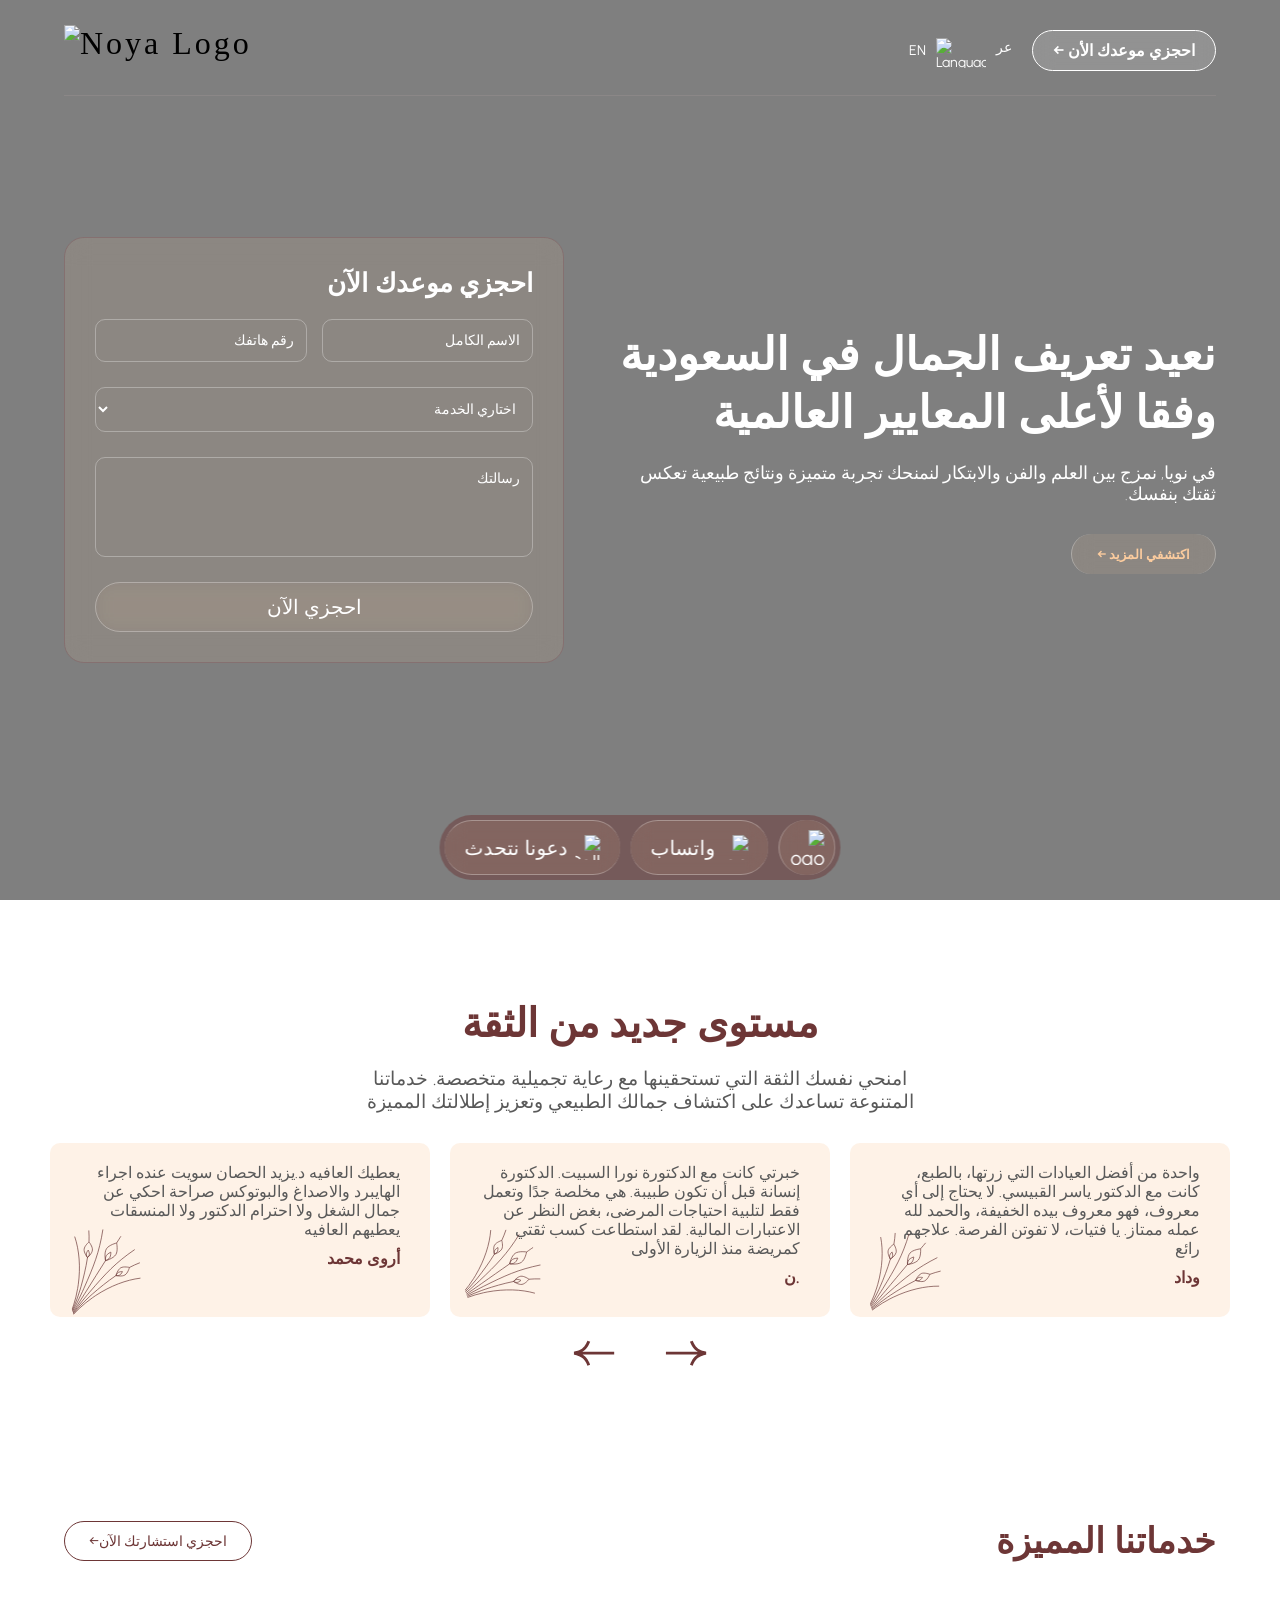
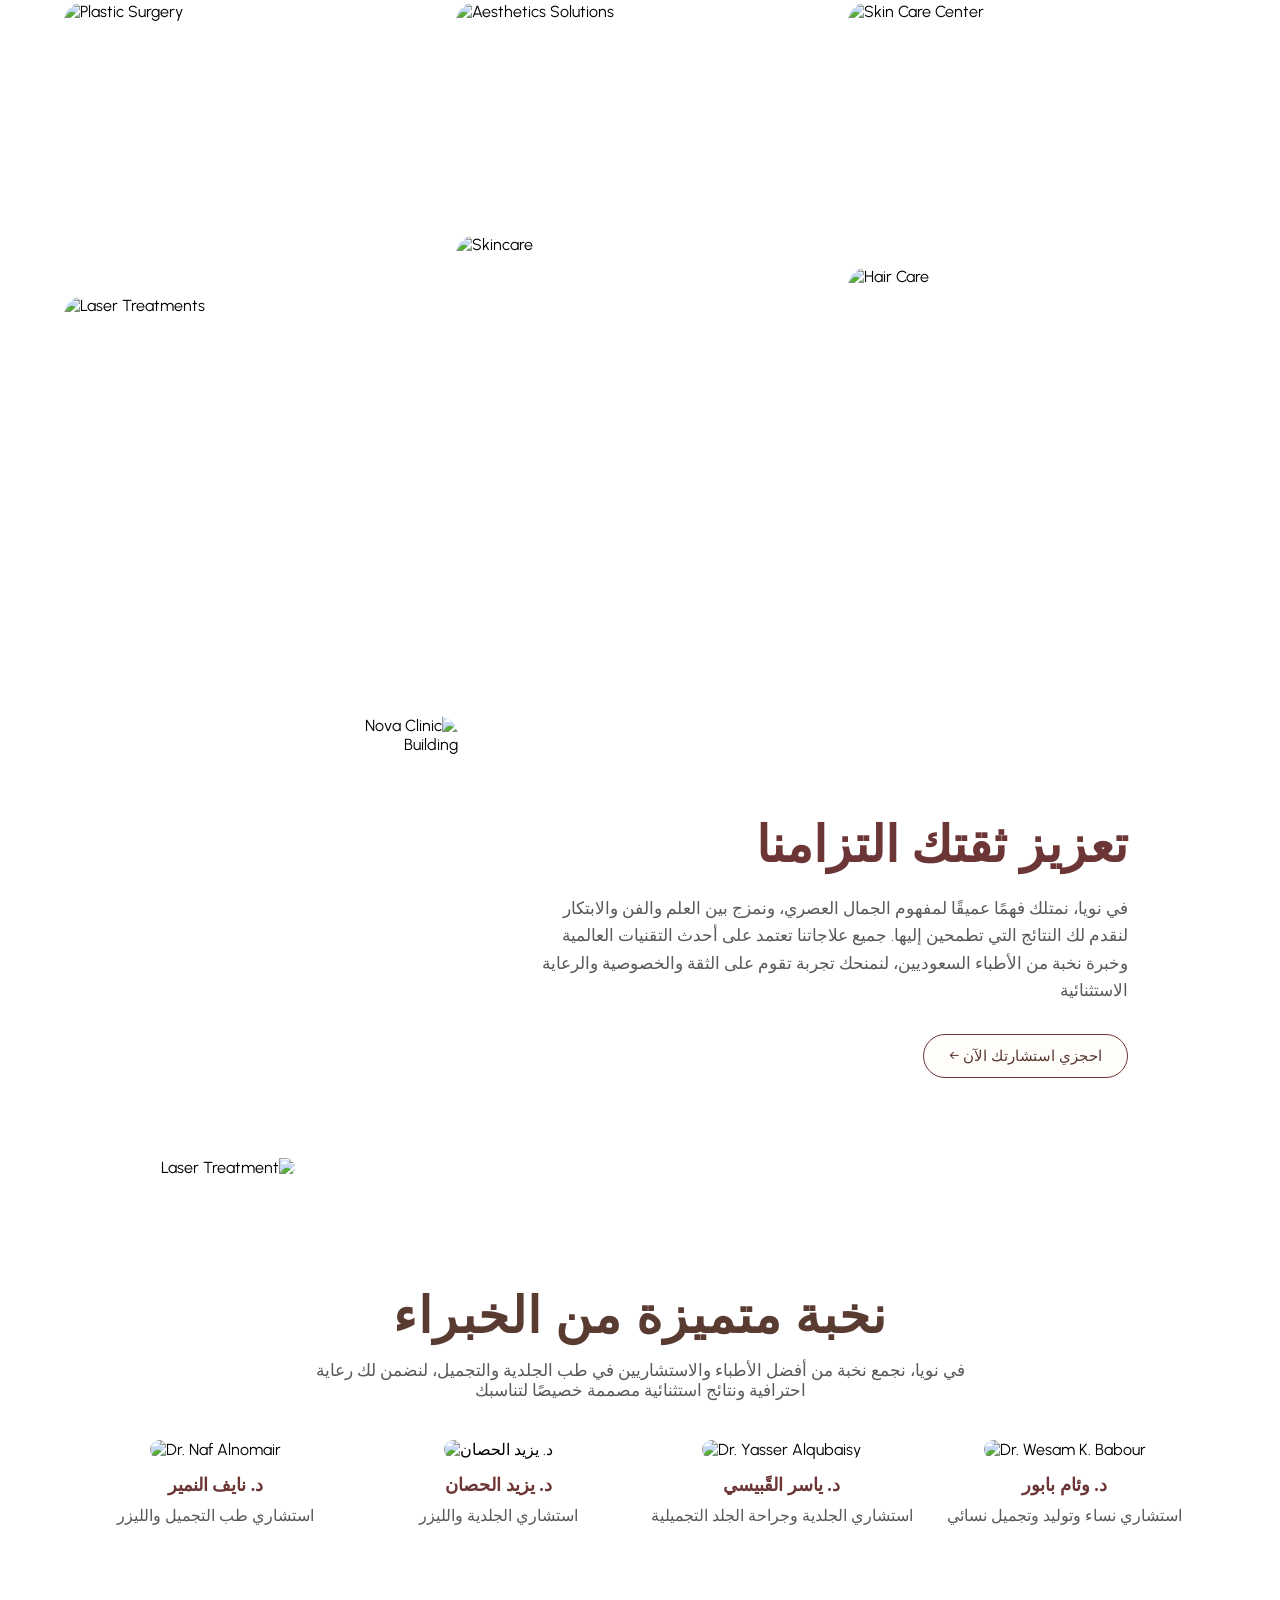
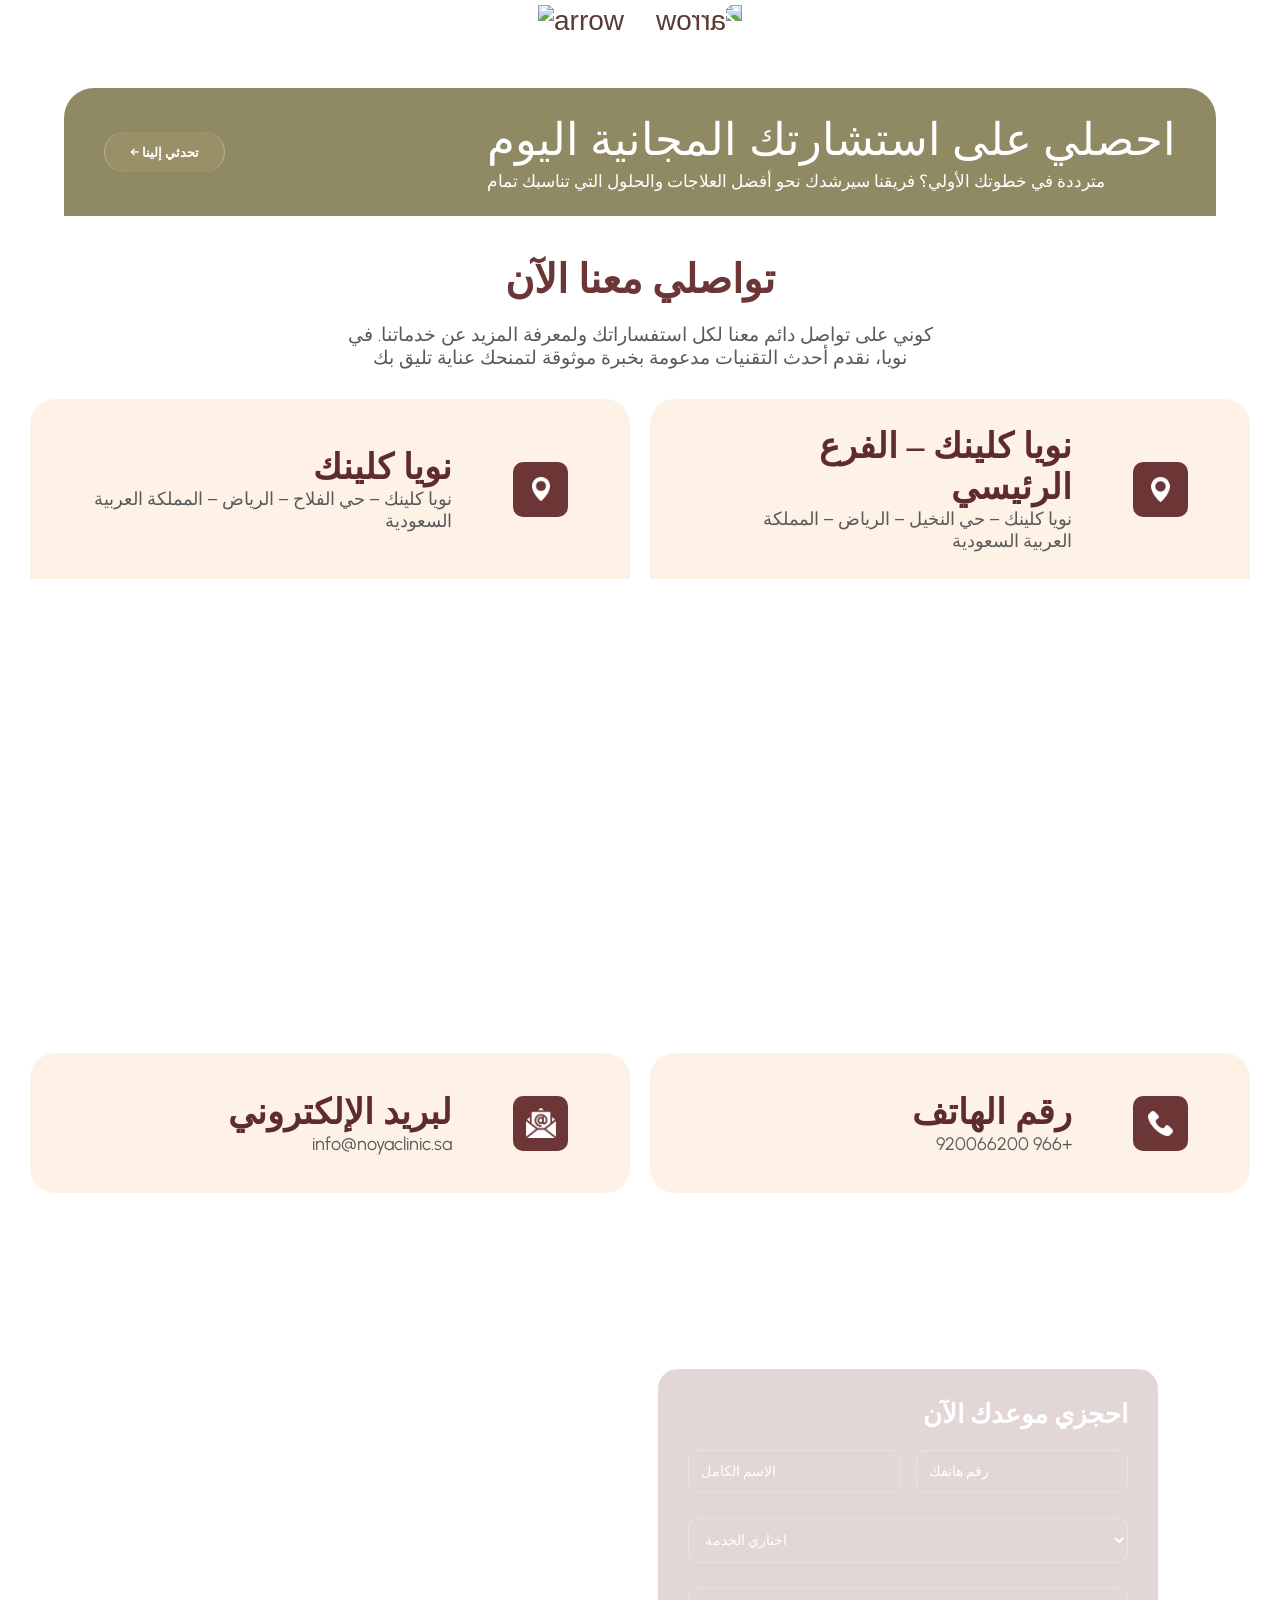
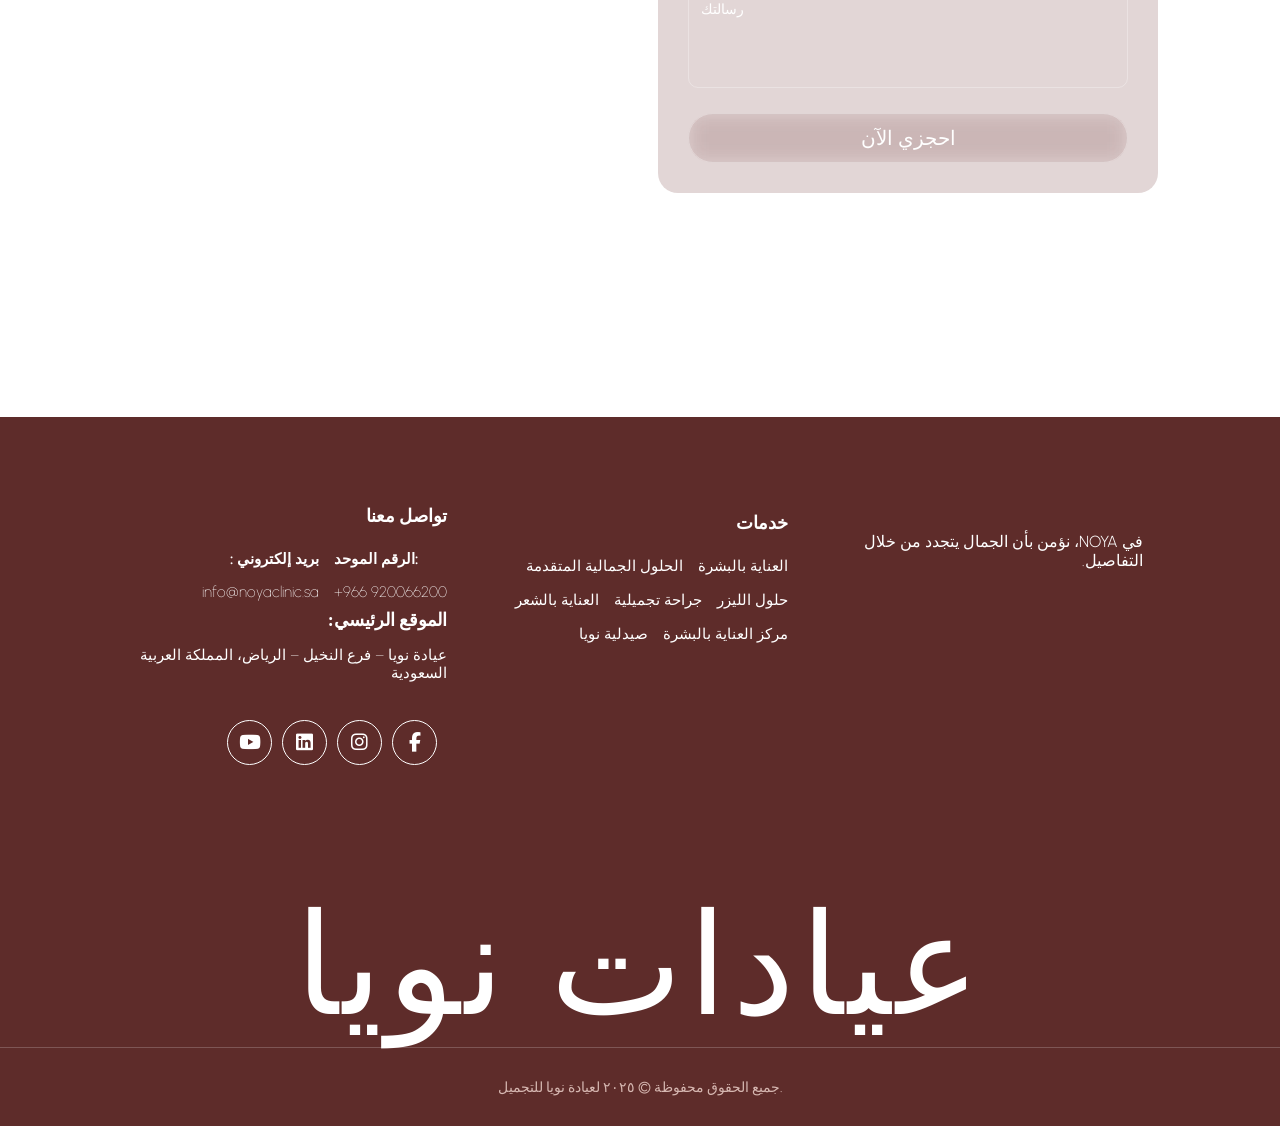
==== commit 97fe4ea2: "Updated Feedback" ====
--- a/arabic.html
+++ b/arabic.html
@@ -39,8 +39,8 @@
   />
 
   <!-- Right language -->
-  <div class="lang-right" style="color:white;">
-    AR
+  <div class="lang-right" style="color:white; margin-top: -5px;">
+    عر
   </div>
 
 </div>
@@ -59,7 +59,7 @@
             height="40"
           /> -->
         </div>
-      <div class="btn-consult">← أحجز موعدك الأن </div>
+      <div class="btn-consult">← احجزي موعدك الأن </div>
     </div>
   </header>
 
@@ -74,24 +74,29 @@
       <div class="hero-left">
         <h1>نعيد تعريف الجمال في السعودية وفقا لأعلى المعايير العالمية</h1>
         <p>
-          ي نويا، نمزج بين العلم والفن والابتكار لنمنحك تجربة متميزة ونتائج
-          طبيعية تعكس ثقًتك بنفسك.
+          في نويا, نمزج بين العلم والفن والابتكار لنمنحك تجربة متميزة ونتائج
+          طبيعية تعكس ثقتك بنفسك.
         </p>
         <div style="display: flex; ">
-          <button class="btn-learn">اكتشفي المزيد ←</button>
+          <a href="#services">
+
+            <button class="btn-learn">اكتشفي المزيد ←</button>
+          </a>
         </div>
       </div>
 
       <!-- Right: Form -->
       <div class="consult-form">
-        <h2>أحجز موعدك الأن</h2>
+        <h2>احجزي موعدك الآن
+
+</h2>
         <div class="form-row">
           <input type="text" placeholder="الاسم الكامل" />
           <input type="text" placeholder="رقم هاتفك" />
         </div>
         <div class="form-row">
           <select>
-            <option value="" disabled selected>اختر الخدمة</option>
+            <option value="" disabled selected>اختاري الخدمة</option>
             <option>العناية بالبشرة</option>
             <option>حلول الليزر</option>
             <option>الجراحة التجميلية</option>
@@ -123,8 +128,8 @@
     <section class="container" style="margin: 100px 0 50px 0">
       <h1 class="title">مستوى جديد من الثقة</h1>
       <p class="subtitle">
-        امنحي نفسك الثقًة التي تستحقًينها مع رعاية تجميلية متخصصة. خدماتنا المتنوعة تساعدك على
-        اكتشاف جمالك الطبيعي وتعزيز إطلالتك المميزة.
+        امنحي نفسك الثقة التي تستحقينها مع رعاية تجميلية متخصصة. خدماتنا المتنوعة تساعدك على
+        اكتشاف جمالك الطبيعي وتعزيز إطلالتك المميزة
       </p>
       <div class="carousel-container">
         <div class="cards-track">
@@ -143,7 +148,7 @@
           </div>
           <div class="card" data-index="1">
             <p class="quote">
-            خبرتي كانت مع الدكتورة نورا السبيت. الدكتورة إنسانة قبل أن تكون طبيبة. هي مخلصة جدًا وتعمل فقط لتلبية احتياجات المرضى، بغض النظر عن الاعتبارات المالية. لقد استطاعت كسب ثقتي كمريضة منذ الزيارة الأولى.            </p>
+            خبرتي كانت مع الدكتورة نورا السبيت. الدكتورة إنسانة قبل أن تكون طبيبة. هي مخلصة جدًا وتعمل فقط لتلبية احتياجات المرضى، بغض النظر عن الاعتبارات المالية. لقد استطاعت كسب ثقتي كمريضة منذ الزيارة الأولى            </p>
             <p class="name">ن.</p>
             <!-- <p class="profession">مدونة أزياء</p> -->
             <svg class="icon" xmlns="http://www.w3.org/2000/svg" width="103" height="109" viewBox="0 0 103 109"
@@ -156,7 +161,7 @@
           <div class="card" data-index="2">
             <p class="quote">
           
-          واحدة من أفضل العيادات التي زرتها، بالطبع، كانت مع الدكتور ياسر القبيسي. لا يحتاج إلى أي معروف، فهو معروف بيده الخفيفة، والحمد لله عمله ممتاز. يا فتيات، لا تفوتن الفرصة. علاجهم رائع.
+          واحدة من أفضل العيادات التي زرتها، بالطبع، كانت مع الدكتور ياسر القبيسي. لا يحتاج إلى أي معروف، فهو معروف بيده الخفيفة، والحمد لله عمله ممتاز. يا فتيات، لا تفوتن الفرصة. علاجهم رائع
             </p>
             <p class="name">وداد</p>
             <!-- <p class="profession">وداد</p> -->
@@ -169,7 +174,7 @@
           </div>
           <div class="card" data-index="3">
             <p class="quote">
-             المكان نظيف ومرتب للغاية، وكل شيء منظم بطريقة مريحة. التصميم أنيق وجميل، ويعكس ذوقًا رفيعًا. من اللحظة التي تدخل فيها، تشعر بالاهتمام بكل تفصيلة.
+             المكان نظيف ومرتب للغاية، وكل شيء منظم بطريقة مريحة. التصميم أنيق وجميل، ويعكس ذوقًا رفيعًا. من اللحظة التي تدخل فيها، تشعر بالاهتمام بكل تفصيلة
             </p>
               <p class="name">إتش دي إل . س</p>
             <!-- <p class="profession">مديرة تسويق</p> -->
@@ -183,7 +188,7 @@
           <div class="card" data-index="4">
             <p class="quote">
            أشكر الدكتور عمار العلاوة على ترحيبه الحار واهتمامه، ولإجابته على جميع أسئلتي بكل رحابة صدر.
-كانت كلماته مطمئنة جدًا، وقدم لي خطة علاج بسيطة وواضحة.</p>
+كانت كلماته مطمئنة جدًا، وقدم لي خطة علاج بسيطة وواضحة</p>
             <p class="name">ر . أ . م</p>
             <!-- <p class="profession">مدونة أزياء</p> -->
             <svg class="icon" xmlns="http://www.w3.org/2000/svg" width="103" height="109" viewBox="0 0 103 109"
@@ -198,7 +203,7 @@
         من أفضل العيادات التي أحب الذهاب إليها هي عند أفضل طبيبة
 الدكتورة فاطمة الرشيد.
 بصراحة، عندما أقول إنها من أرقى الناس خُلقًا وتعاملًا فهذا لا يوفيها حقها.
-تفهم كل كلمة تقولها وتُعطي المريض حقه بالكامل.
+تفهم كل كلمة تقولها وتُعطي المريض حقه بالكامل
             </p>
             <p class="name">لمى هـ</p>
             <!-- <p class="profession">وداد</p> -->
@@ -214,7 +219,7 @@
           من أفضل الأطباء الذين تعاملت معهم، يمتلك خبرة كبيرة وأسلوبًا رائعًا.
 طبيب محترف، واهتمامه بالمرضى يُحدث فرقًا كبيرًا.
 أنتم محظوظون يا نويا.
-وأود أن أشكر المنسقتين صفاء وسابرين.
+وأود أن أشكر المنسقتين صفاء وسابرين
             </p>
               <p class="name">أمل محمد</p>
             <!-- <p class="profession">مديرة تسويق</p> -->
@@ -228,7 +233,7 @@
           <div class="card" data-index="7">
             <p class="quote">
         عيادة ممتازة مع طاقم ودود وبيئة منظمة بشكل جيد.
-تجربتي مع الدكتور نايف النمير كانت رائعة؛ فهو من أفضل وأمهر الأطباء في مجاله!</p>
+تجربتي مع الدكتور نايف النمير كانت رائعة؛ فهو من أفضل وأمهر الأطباء في مجاله</p>
             <p class="name">ربى س</p>
             <!-- <p class="profession">مدونة أزياء</p> -->
             <svg class="icon" xmlns="http://www.w3.org/2000/svg" width="103" height="109" viewBox="0 0 103 109"
@@ -240,7 +245,7 @@
           </div>
           <div class="card" data-index="8">
             <p class="quote">
-       تجربتي كانت مع الدكتورة ابتسام الجريان. سبق وأن زرتها في عيادة أخرى. الصراحة كلمات الشكر لا توفيها حقها. عملت عندها إزالة تاتو وبوتوكس وبوتينزا، وسأعيد التجربة للمرة المليون.
+       تجربتي كانت مع الدكتورة ابتسام الجريان. سبق وأن زرتها في عيادة أخرى. الصراحة كلمات الشكر لا توفيها حقها. عملت عندها إزالة تاتو وبوتوكس وبوتينزا، وسأعيد التجربة للمرة المليون
             </p>
             <p class="name">ألاء الشهراني</p>
             <!-- <p class="profession">وداد</p> -->
@@ -253,7 +258,7 @@
           </div>
           <div class="card" data-index="9">
             <p class="quote">
-              عيادة ممتازة وخدمة رائعة. كانت مساعدة الدكتور نايف "لمى" على قدرٍ عالٍ من الاحترافية واللطف والاهتمام. جعلت التجربة كلها سلسة ومريحة — نقدّر ذلك كثيرًا!
+              عيادة ممتازة وخدمة رائعة. كانت مساعدة الدكتور نايف "لمى" على قدرٍ عالٍ من الاحترافية واللطف والاهتمام. جعلت التجربة كلها سلسة ومريحة — نقدّر ذلك كثيرًا
             </p>
             <p class="name">لحم هي</p>
             <!-- <p class="profession">وداد</p> -->
@@ -293,7 +298,7 @@
   </main>
 
   <!-- Second Section -->
-  <section class="services-section">
+  <section id="services" class="services-section">
     <div class="services-header">
       <h2>خدماتنا المميزة</h2>
       <a href="#" class="consult-btn"> ←احجزي استشارتك الآن </a>
@@ -305,7 +310,7 @@
         <div class="overlay">
           <h3>جراحة تجميلية</h3>
           <p>
-            عناية متقدمة بالبشرة باستخدام أحدث التقنيات العلاجية لتعزيز إشراقتها وصحتها.
+            عناية متقدمة بالبشرة باستخدام أحدث التقنيات العلاجية لتعزيز إشراقتها وصحتها
           </p>
         </div>
       </div>
@@ -315,7 +320,7 @@
         <div class="overlay">
           <h3>حلول التجميل</h3>
           <p>
-            عناية متقدمة بالبشرة باستخدام أحدث التقنيات العلاجية لتعزيز إشراقتها وصحتها.
+            عناية متقدمة بالبشرة باستخدام أحدث التقنيات العلاجية لتعزيز إشراقتها وصحتها
           </p>
         </div>
       </div>
@@ -326,7 +331,7 @@
         <div class="overlay">
           <h3>مركز العناية بالبشرة</h3>
           <p>
-            عناية متقدمة بالبشرة باستخدام أحدث التقنيات العلاجية لتعزيز إشراقتها وصحتها.
+            عناية متقدمة بالبشرة باستخدام أحدث التقنيات العلاجية لتعزيز إشراقتها وصحتها
           </p>
         </div>
       </div>
@@ -337,7 +342,7 @@
         <div class="overlay">
           <h3>علاجات الليزر</h3>
           <p>
-            عناية متقدمة بالبشرة باستخدام أحدث التقنيات العلاجية لتعزيز إشراقتها وصحتها.
+            عناية متقدمة بالبشرة باستخدام أحدث التقنيات العلاجية لتعزيز إشراقتها وصحتها
           </p>
         </div>
       </div>
@@ -348,7 +353,7 @@
         <div class="overlay">
           <h3>العناية بالبشرة</h3>
           <p>
-            عناية متقدمة بالبشرة باستخدام أحدث التقنيات العلاجية لتعزيز إشراقتها وصحتها.
+            عناية متقدمة بالبشرة باستخدام أحدث التقنيات العلاجية لتعزيز إشراقتها وصحتها
           </p>
         </div>
       </div>
@@ -378,7 +383,7 @@
         في نويا، نمتلك فهمًا عميقًا لمفهوم الجمال العصري، ونمزج بين العلم والفن
         والابتكار لنقدم لك النتائج التي تطمحين إليها. جميع علاجاتنا تعتمد
         على أحدث التقنيات العالمية وخبرة نخبة من الأطباء السعوديين، لنمنحك
-        تجربة تقوم على الثقة والخصوصية والرعاية الاستثنائية.
+        تجربة تقوم على الثقة والخصوصية والرعاية الاستثنائية
       </p>
 
       <a href="#" class="commitment-btn">احجزي استشارتك الآن ← </a>
@@ -391,7 +396,7 @@
     <h2 class="section-title">نخبة متميزة من الخبراء</h2>
     <p class="section-subtitle">
       في نويا، نجمع نخبة من أفضل الأطباء والاستشاريين في طب الجلدية والتجميل،
-      لنضمن لك رعاية احترافية ونتائج استثنائية مصممة خصيصًا لتناسبك.
+      لنضمن لك رعاية احترافية ونتائج استثنائية مصممة خصيصًا لتناسبك
     </p>
 
 
@@ -487,7 +492,7 @@
     <div class="consultation-text">
       <h2>احصلي على استشارتك المجانية اليوم</h2>
       <p>
-        مترددة في خطوتك الأولي؟ فريقًنا سيرشدك نحو أفضل العلاجات والحلول التي
+        مترددة في خطوتك الأولي؟  فريقنا سيرشدك نحو أفضل العلاجات والحلول التي
         تناسبك تمام
       </p>
     </div>
@@ -500,7 +505,7 @@
       <h1 class="title">تواصلي معنا الآن</h1>
       <p class="subtitle">
         كوني على تواصل دائم معنا لكل استفساراتك ولمعرفة المزيد عن خدماتنا.
-        في نويا، نقًدم أحدث التقًنيات مدعومة بخبرة موثوقة لتمنحك عناية تليق بك.
+        في نويا، نقدم أحدث التقنيات مدعومة بخبرة موثوقة لتمنحك عناية تليق بك
       </p>
 
       <div class="map-container">
@@ -616,7 +621,10 @@
               </div>
               <div class="content" dir="rtl">
                 <h1>لبريد الإلكتروني</h1>
-                <p>info@noyaclinic.sa</p>
+                <a href="mailto:info@noyaclinic.sa">
+
+                  <p>info@noyaclinic.sa</p>
+                </a>
               </div>
             </div>
           </div>
@@ -629,14 +637,14 @@
   <section class="consultation-section" id="consultation">
     <div class="consultation-container">
       <div class="consult-form2">
-        <h2>أحجز موعدك الأن</h2>
+        <h2>احجزي موعدك الآن</h2>
         <div class="form-row">
           <input type="text" placeholder="الاسم الكامل" />
           <input type="text" placeholder="رقم هاتفك" />
         </div>
         <div class="form-row">
           <select>
-            <option value="" disabled selected>اختر الخدمة</option>
+            <option value="" disabled selected>اختاري الخدمة</option>
             <option>العناية بالبشرة</option>
             <option>حلول الليزر</option>
             <option>الجراحة التجميلية</option>
@@ -701,7 +709,7 @@
               <div>
                 <a href="tel:+966 920066200">
 
-                  <p><strong>الرقم الموحد:</strong> +966 920066200</p>
+                  <p dir="ltr"><strong>الرقم الموحد:</strong> +966 920066200</p>
                 </a>
               </div>
               <div>
@@ -712,8 +720,8 @@
                 </p>
               </div>
             </div>
+            <h3>الموقع الرئيسي:</h3>
             <p>
-            <h3>الموقع الرئيسي:</h3>
             عيادة نويا – فرع النخيل – الرياض، المملكة العربية السعودية
             </p>
           </div>
@@ -730,7 +738,7 @@
 
     <!-- Large Text -->
     <div class="footer-brand">
-      <h2>نويا كلينك</h2>
+      <h2>عيادات نويا</h2>
     </div>
 
     <!-- Bottom Copyright -->
--- a/arabic.css
+++ b/arabic.css
@@ -78,7 +78,7 @@
     box-sizing: border-box;
     position: relative;
     min-height: 150px;
-    text-align: left;
+    text-align: right;
     border-radius: 10px;
 }
 
@@ -101,9 +101,10 @@
 .icon {
     position: absolute;
     bottom: 10px;
-    right: 10px;
+    left: 4px;
     width: 90px;
     height: 80px;
+    rotate: 70deg;
 }
 
 .navigation {
@@ -185,6 +186,7 @@
     width: 90%;
     max-width: 1440px;
     margin: 0 auto;
+    flex-direction: row-reverse;
 }
 
 .commitment-images {
@@ -300,6 +302,7 @@
 
 .consultation-banner {
     display: flex;
+    flex-direction: row-reverse;
     justify-content: space-between;
     align-items: center;
     background-color: #8F8A63;
@@ -317,6 +320,8 @@
     margin: 0;
     font-size: 45px;
     font-weight: 500;
+    text-align: right;
+    width: full;
 }
 
 .consultation-text p {
@@ -334,6 +339,7 @@
     justify-content: space-between;
     align-items: center;
     gap: 20px;
+    padding: 30px 20px ;
    
 }
 }
@@ -544,6 +550,7 @@
 .map-container {
     display: flex;
     justify-content: center;
+    flex-direction: row-reverse;
     gap: 20px;
     border-radius: 30px;
 }
@@ -1066,6 +1073,7 @@
     justify-content: space-between;
     align-items: center;
     margin-bottom: 2.5rem;
+ flex-direction: row-reverse;
 }
 
 .services-header h2 {
@@ -1431,6 +1439,7 @@
 .footer-images {
     display: flex;
     justify-content: center;
+    display: none;
 }
 
 .footer-images img {
@@ -1506,17 +1515,6 @@
 
 .contact {
     display: flex;
-    justify-content: space-between;
-    list-style: none;
-    margin: 8px 0;
-    gap: 15px;
-    font-size: 0.95rem;
-    font-family: "Urbanist", sans-serif;
-    font-weight: 100;
-}
-
-.contact p {
-    display: flex;
     flex-direction: column;
     justify-content: space-between;
     list-style: none;
@@ -1527,6 +1525,18 @@
     font-weight: 100;
 }
 
+.contact p {
+    display: flex;
+    flex-direction: column;
+    justify-content: space-between;
+    list-style: none;
+    margin: 8px 0;
+    gap: 15px;
+    font-size: 0.95rem;
+    font-family: "Urbanist", sans-serif;
+    font-weight: 100;
+}
+
 .footer-column ul li {
     margin: 8px 0;
     font-size: 0.95rem;
@@ -1534,7 +1544,7 @@
 
 .social-icons {
     display: flex;
-    flex-direction: column;
+    flex-direction: row;
     gap: 15px 0;
     margin-top: 15px;
 }
@@ -1556,6 +1566,8 @@
     color: white;
     text-decoration: none;
     transition: color 0.3s;
+    width: 45px;
+    height: 45px;
 }
 
 
@@ -1596,7 +1608,7 @@
 
 }
 
-@media (max-width: 1024px) {
+@media (max-width: 1022px) {
     .footer-main {
         flex-direction: column;
         text-align: center;
@@ -1634,7 +1646,7 @@
     }
 
     .footer-brand h2 {
-        font-size: 9vw;
+        font-size: 18vw;
         letter-spacing: 5px;
         color: #fff;
     }
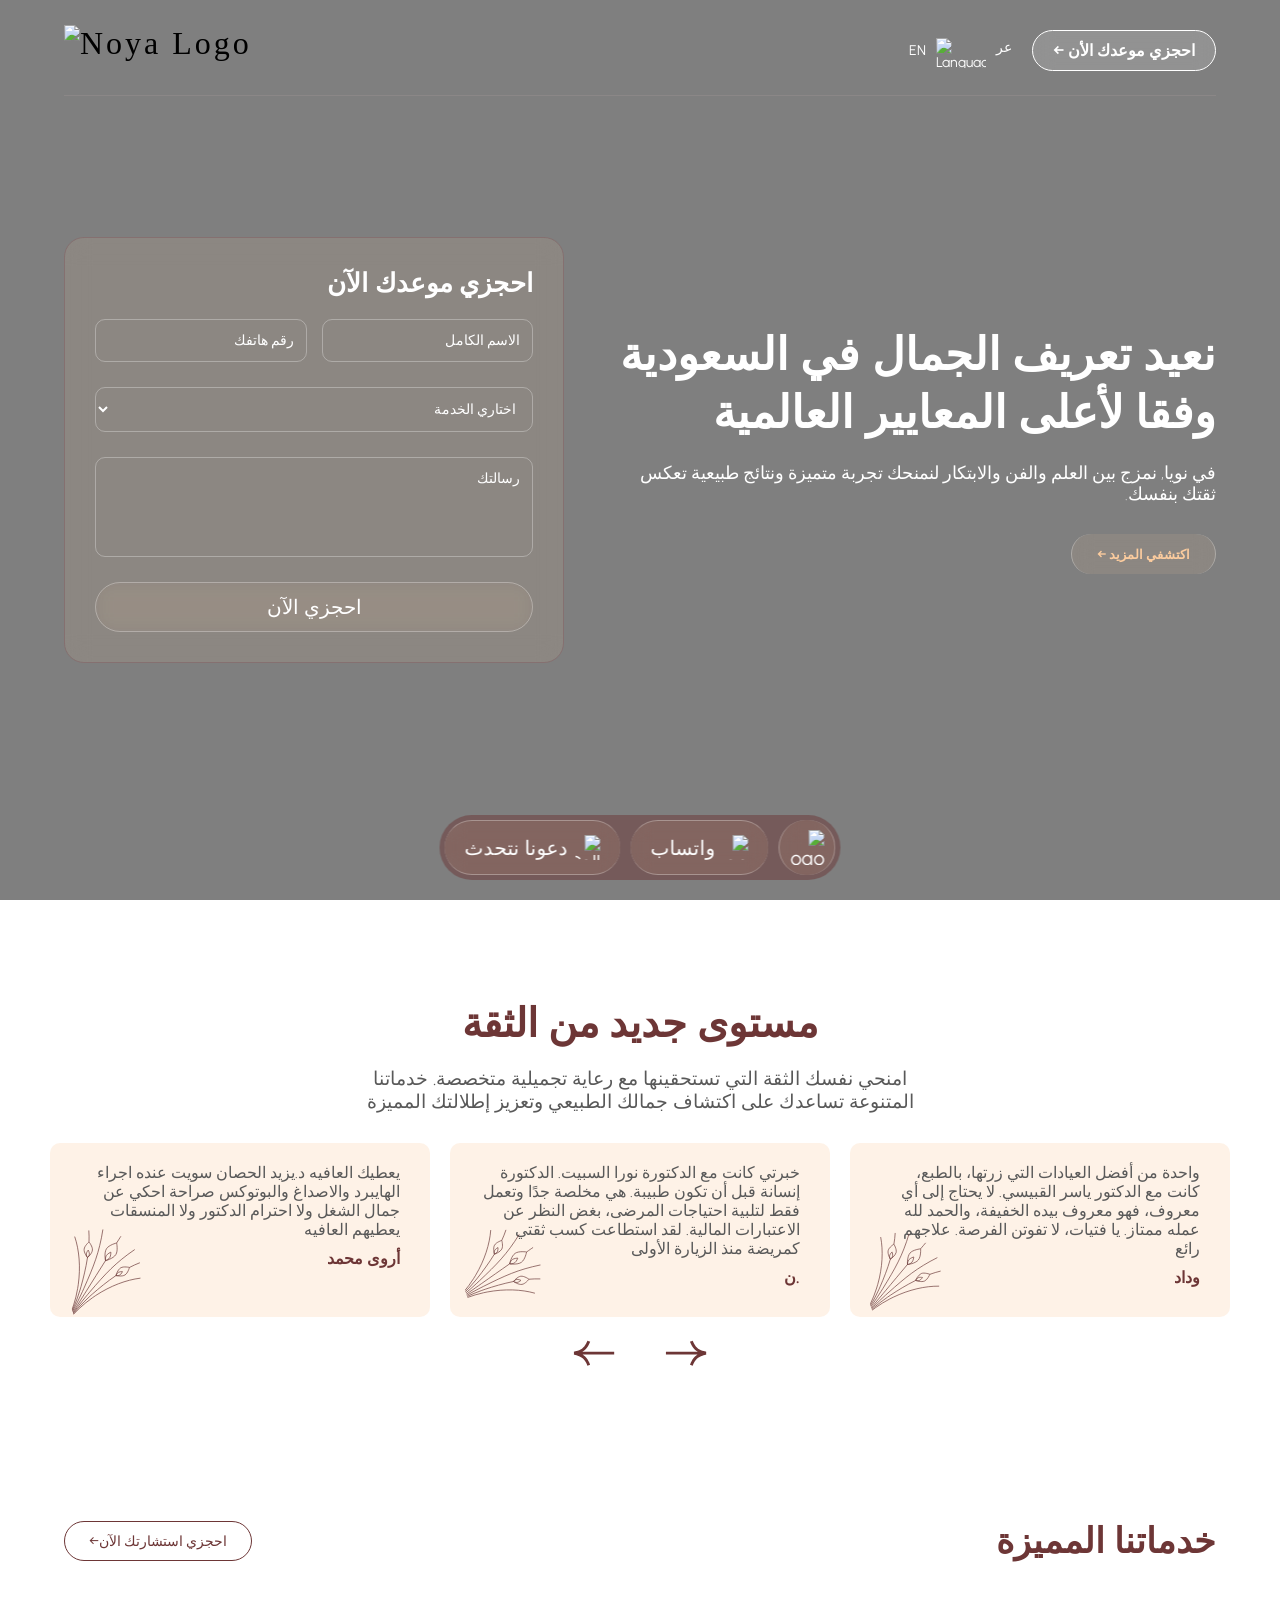
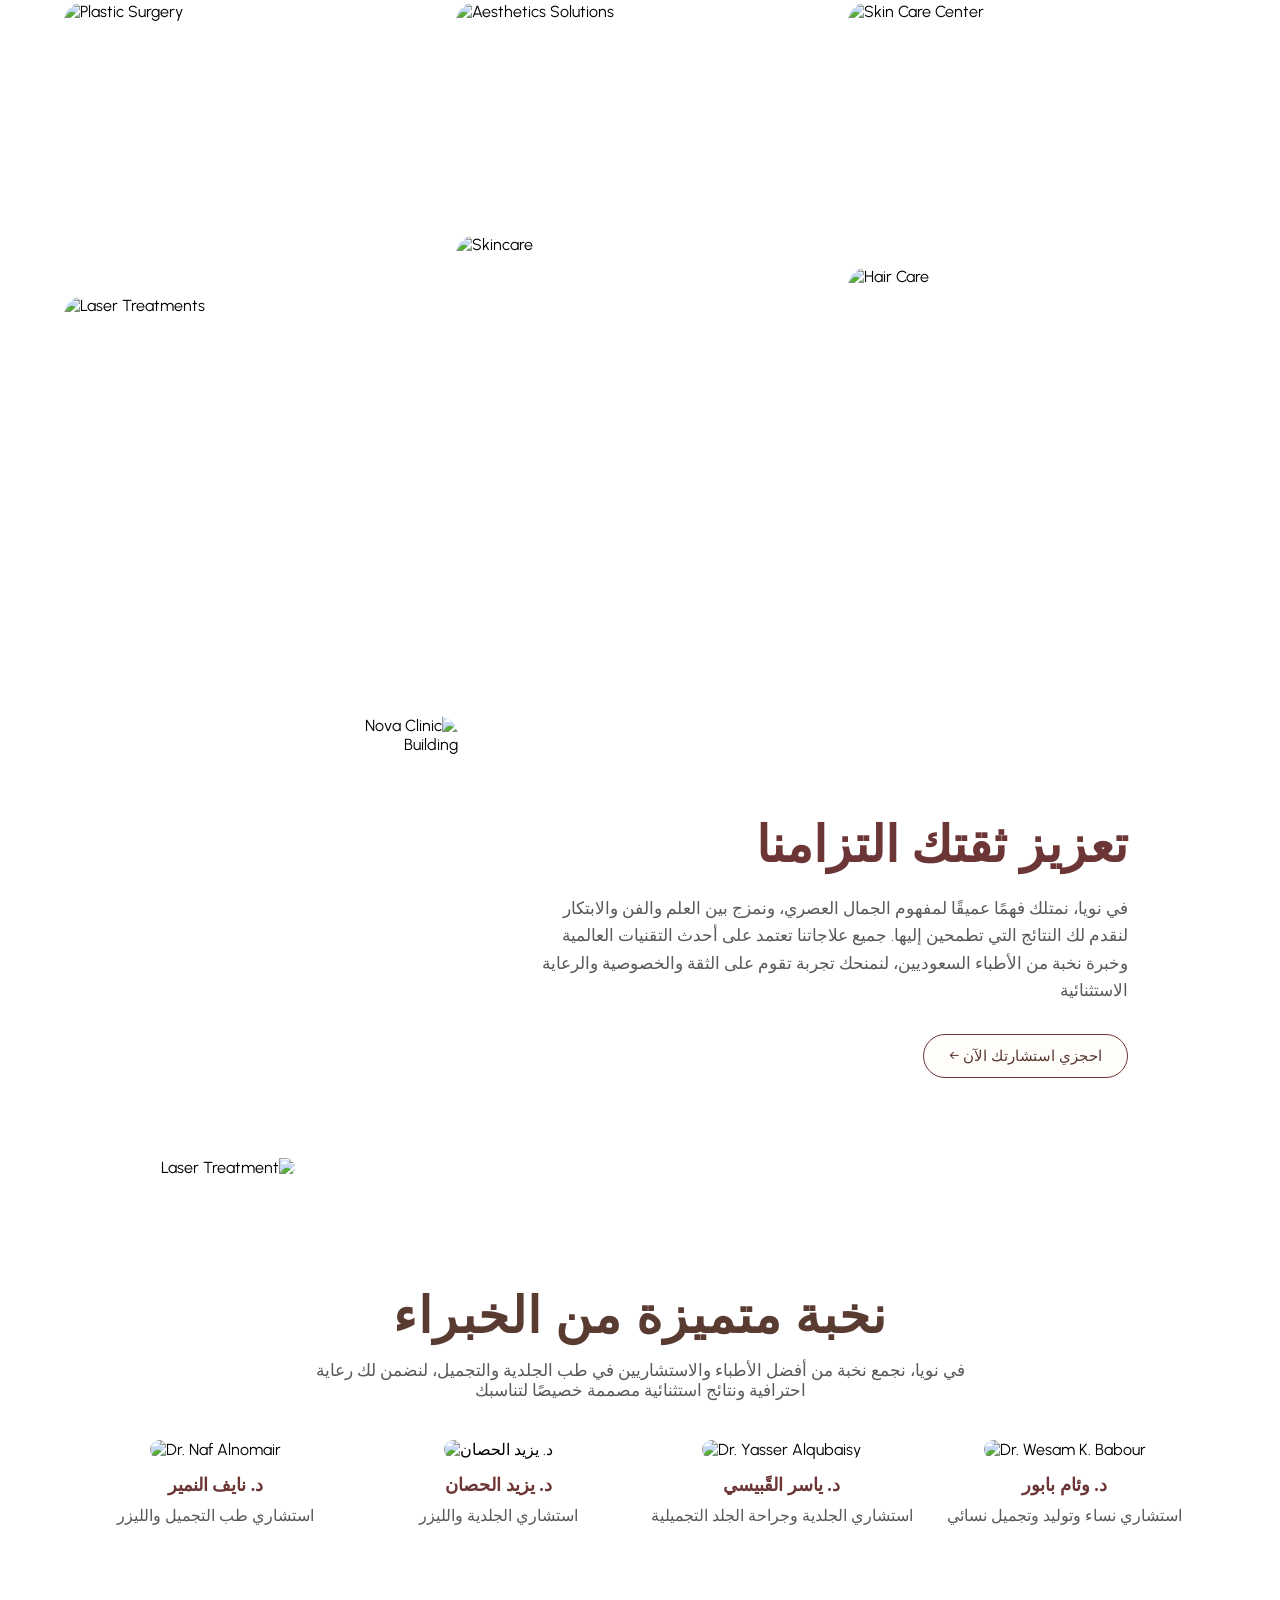
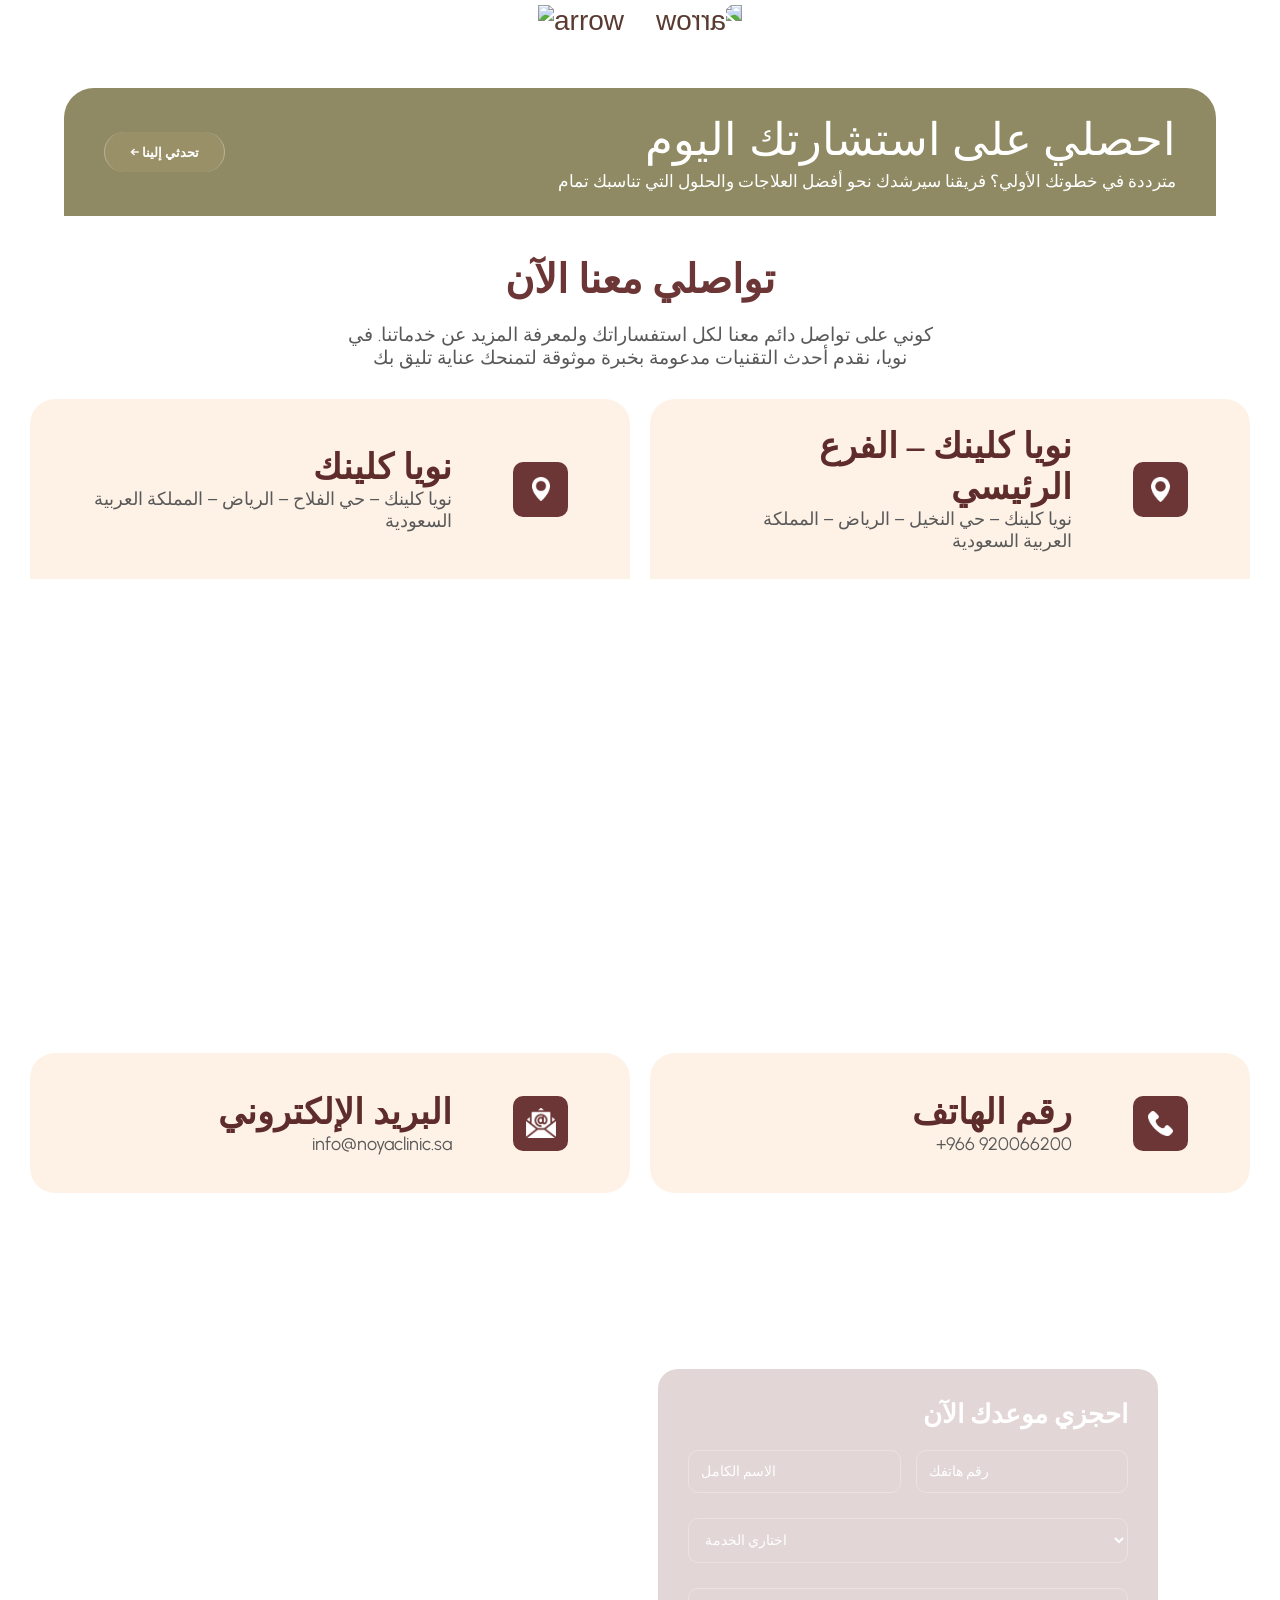
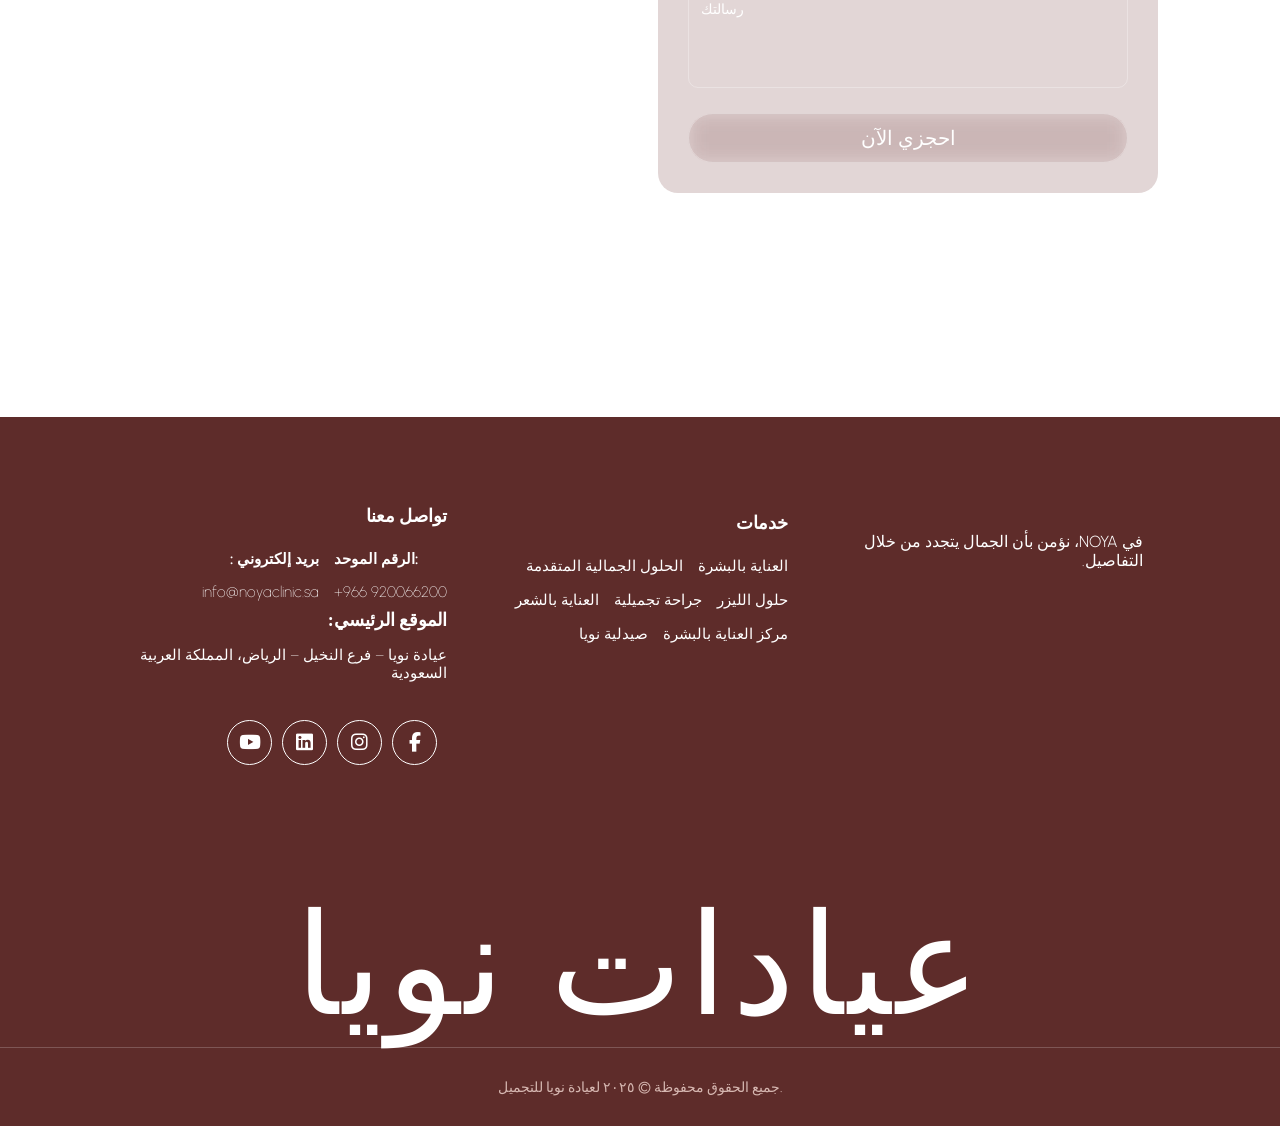
==== commit 644dcbba: "feedback completed" ====
--- a/arabic.html
+++ b/arabic.html
@@ -490,7 +490,7 @@
 
   <div class="consultation-banner">
     <div class="consultation-text">
-      <h2>احصلي على استشارتك المجانية اليوم</h2>
+      <h2>احصلي على استشارتك اليوم </h2>
       <p>
         مترددة في خطوتك الأولي؟  فريقنا سيرشدك نحو أفضل العلاجات والحلول التي
         تناسبك تمام
@@ -544,7 +544,7 @@
               </div>
               <!-- Email -->
               <div class="content" dir="rtl">
-                <h1>لبريد الإلكتروني</h1>
+                <h1>البريد الإلكتروني </h1>
                  <a href="mailto:info@noyaclinic.sa">
                     <p>info@noyaclinic.sa</p>
                   </a>
@@ -568,10 +568,10 @@
               </div>
               <div class="content" dir="rtl">
                 <h1>رقم الهاتف</h1>
-                <a href="tel:+966 920066200">
-
-                    <p>+966 920066200</p>
-                  </a>
+               
+                   <a href="tel:+966 920066200" dir="ltr" style="text-decoration: none;">
+    <p style="text-align: right;">+966 920066200</p>
+  </a>
               </div>
             </div>
           </div>
@@ -620,7 +620,7 @@
                 </svg>
               </div>
               <div class="content" dir="rtl">
-                <h1>لبريد الإلكتروني</h1>
+                <h1>البريد الإلكتروني </h1>
                 <a href="mailto:info@noyaclinic.sa">
 
                   <p>info@noyaclinic.sa</p>
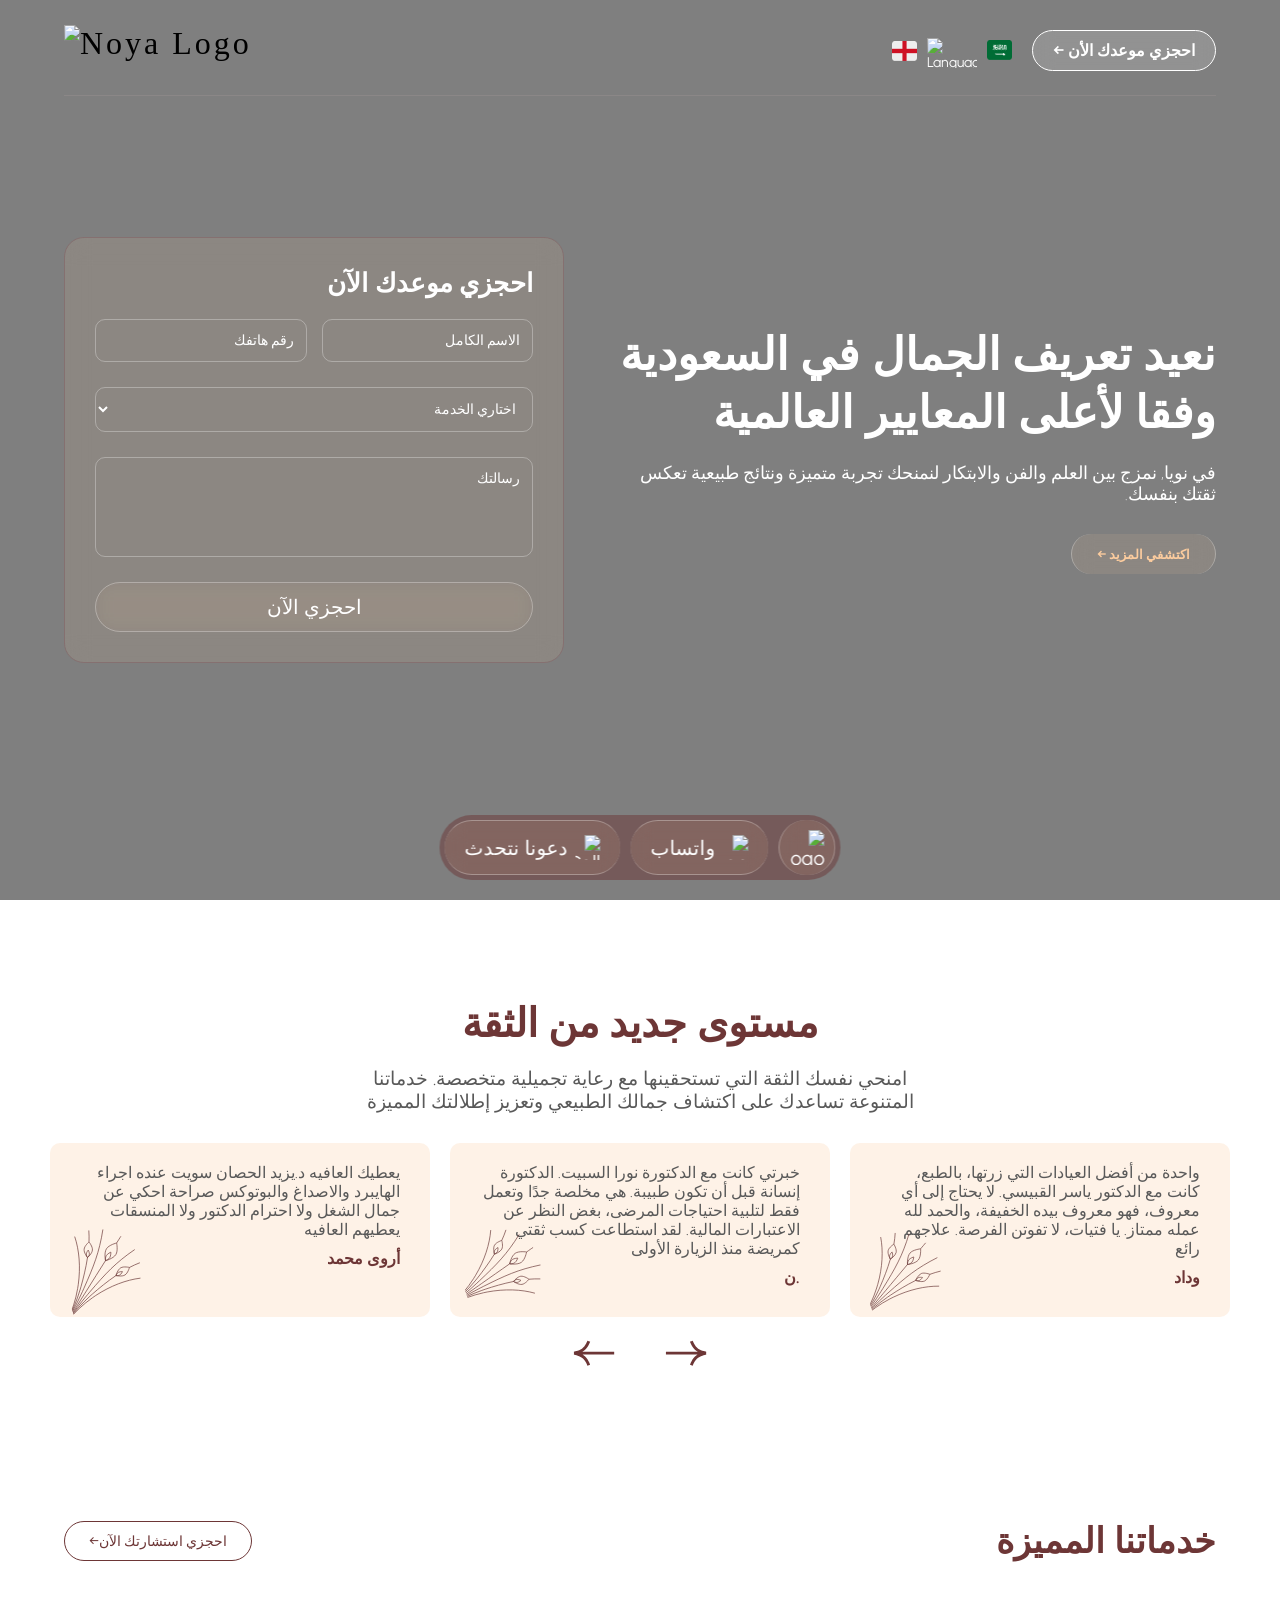
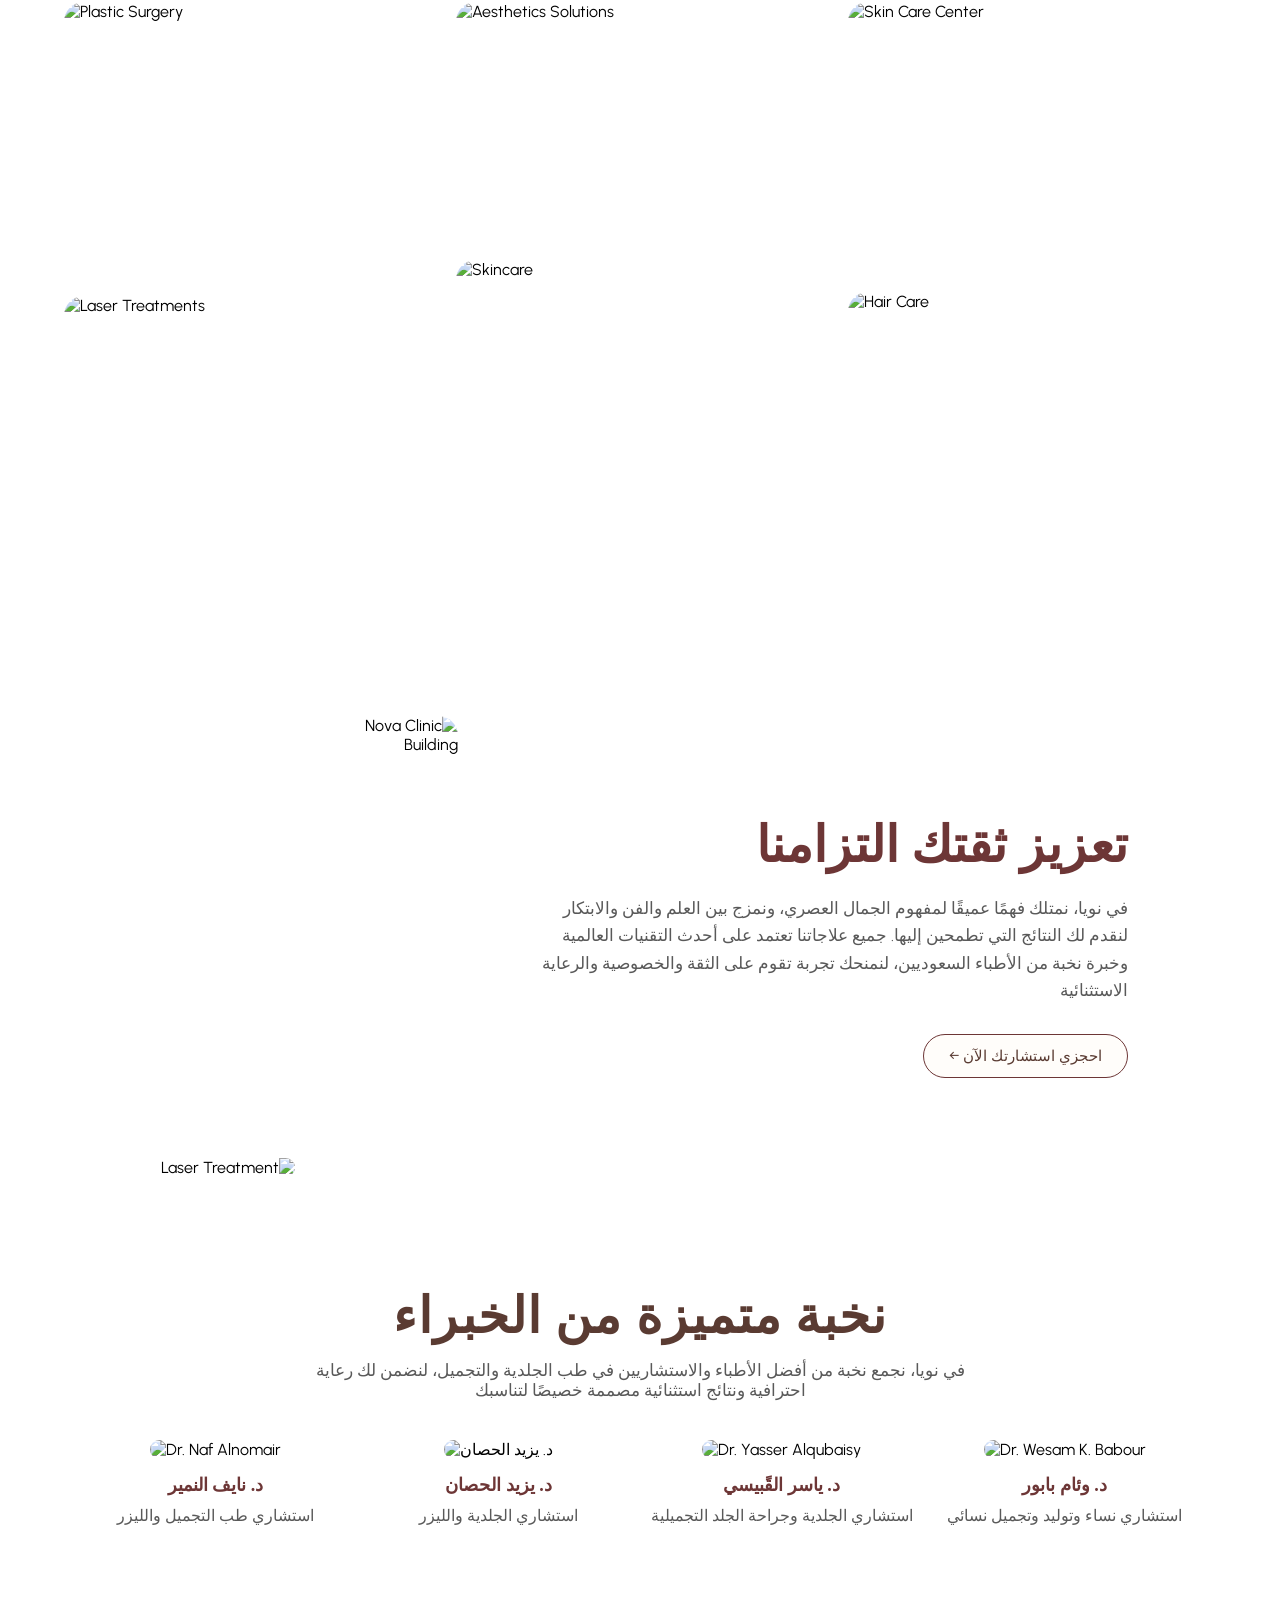
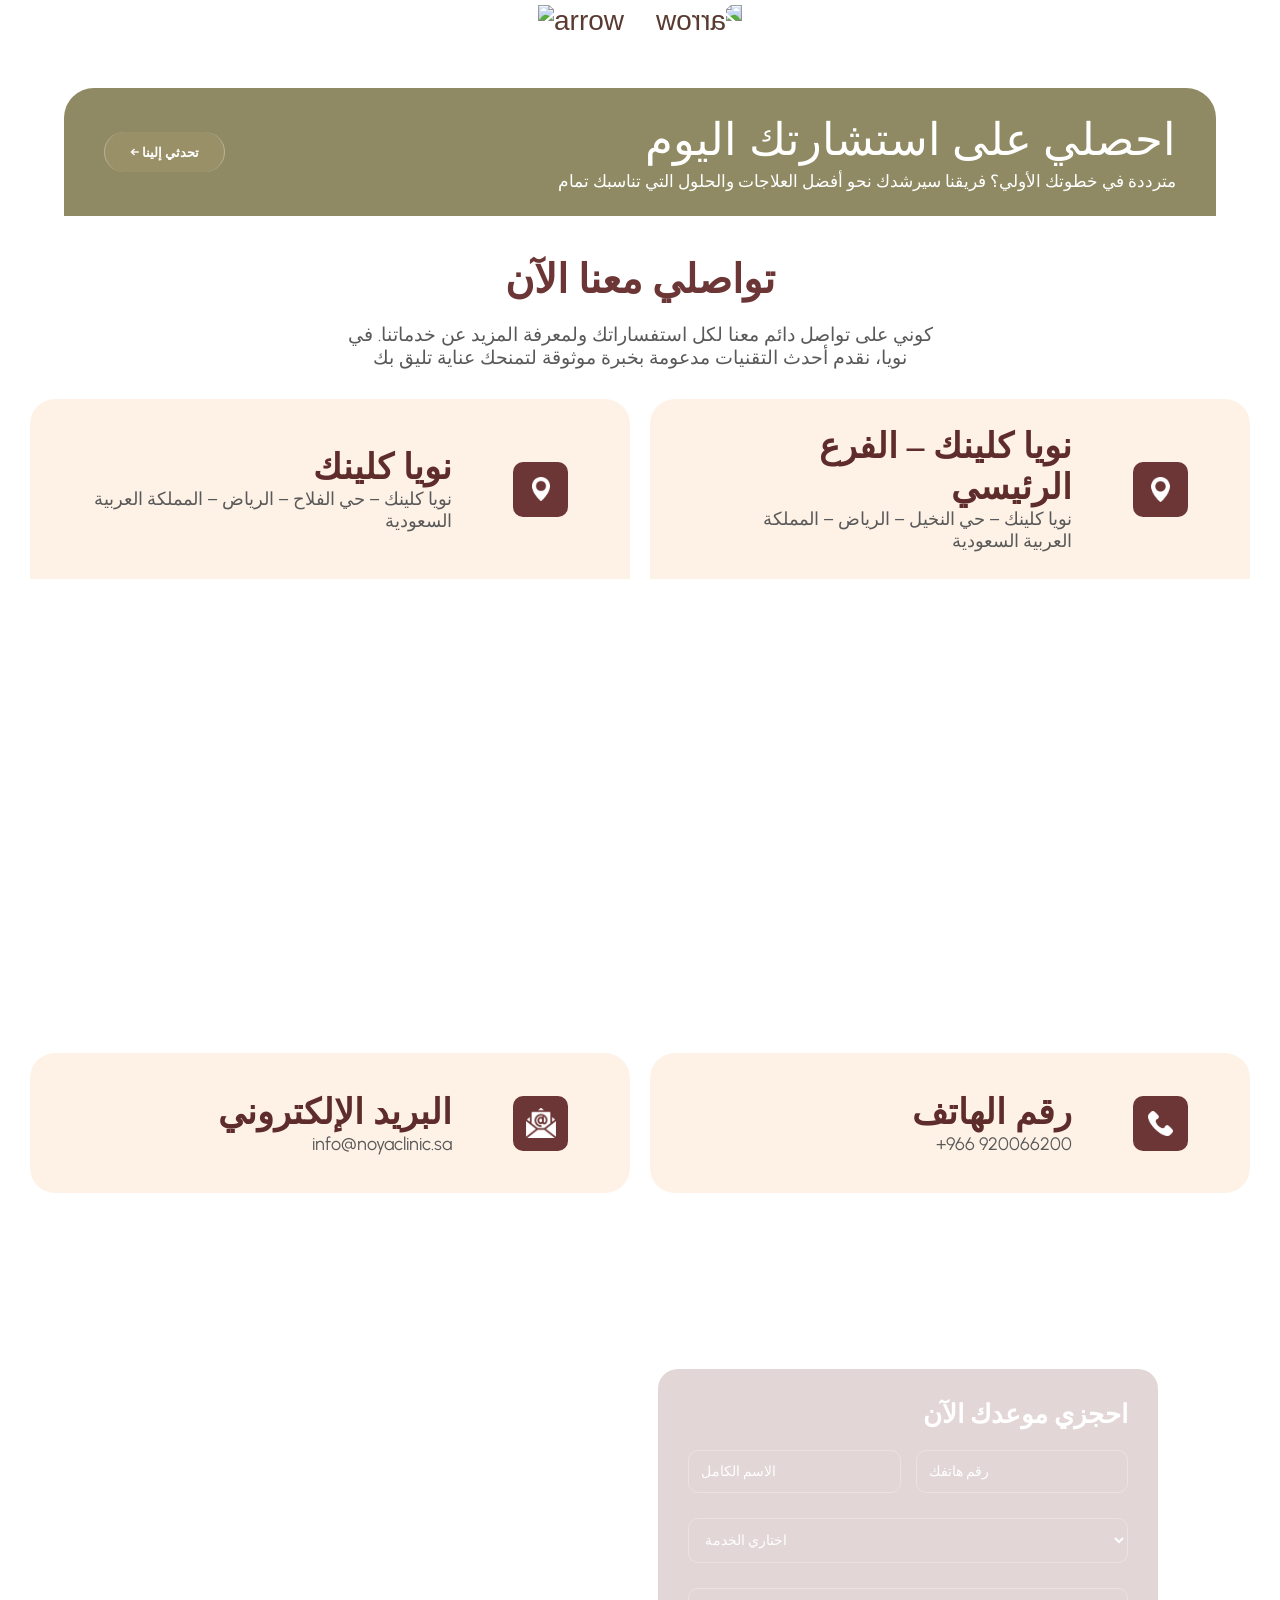
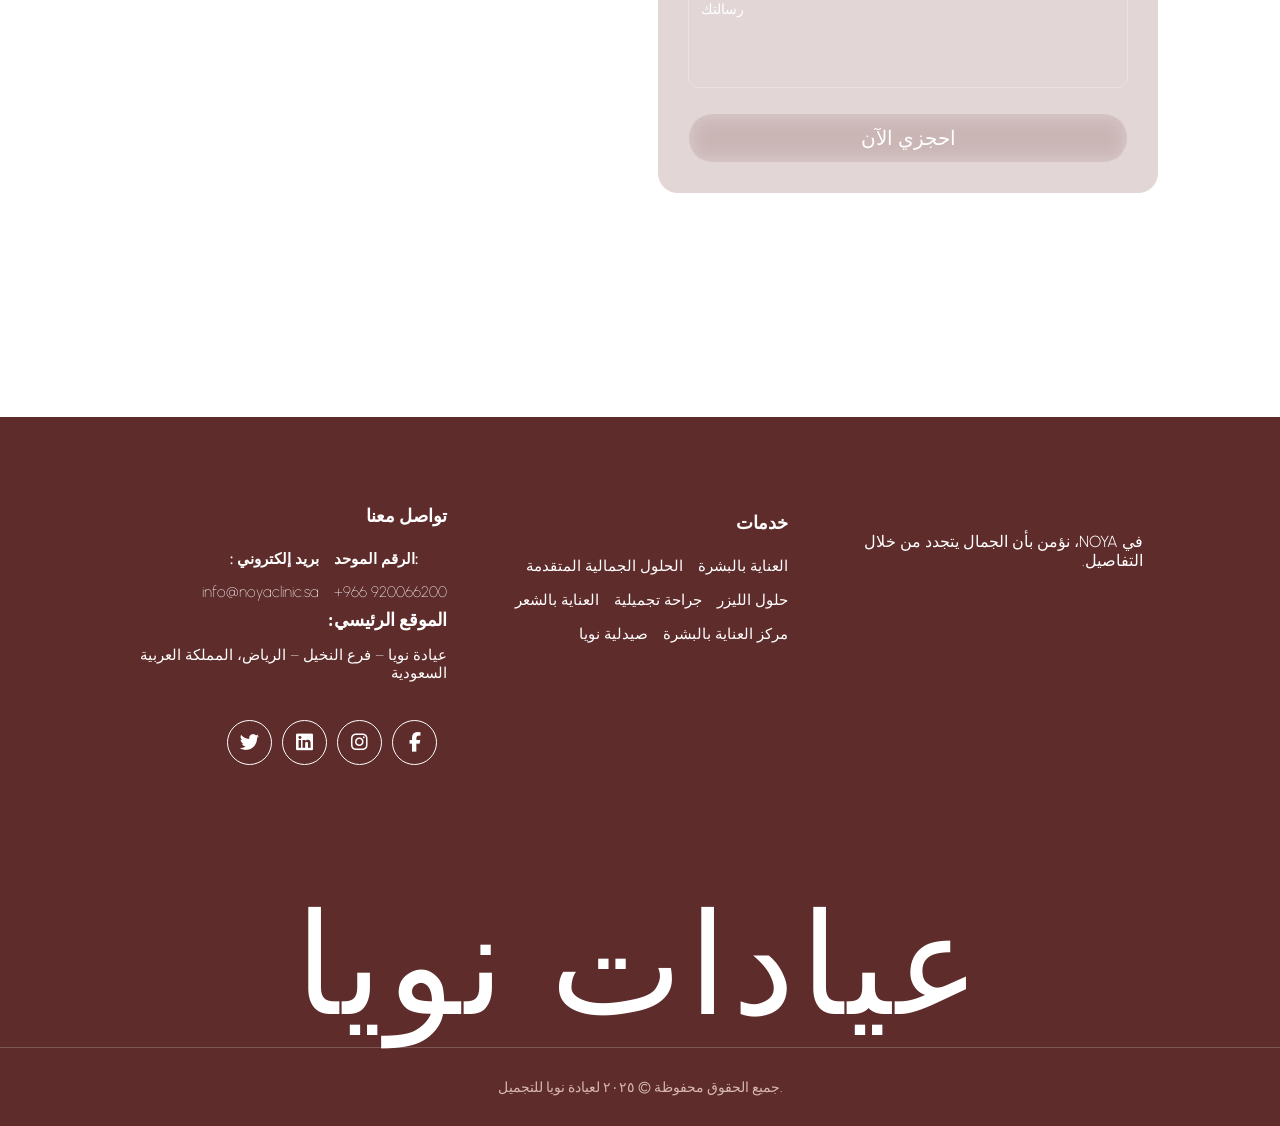
==== commit a95e9b51: "ilui" ====
--- a/arabic.html
+++ b/arabic.html
@@ -1,54 +1,77 @@
 <!DOCTYPE html>
 <html lang="ar">
-
-<head>
-  <meta charset="UTF-8" />
-  <meta name="viewport" content="width=device-width, initial-scale=1.0" />
-  <title>NOYA Clinic</title>
-  <link rel="stylesheet" href="arabic.css" />
-     <link rel="icon" type="image/png" href="/images/logo.png" />
-  <link rel="stylesheet" href="https://cdnjs.cloudflare.com/ajax/libs/font-awesome/6.5.0/css/all.min.css" />
-  <script>(function(w,d,s,l,i){w[l]=w[l]||[];w[l].push({'gtm.start':
-new Date().getTime(),event:'gtm.js'});var f=d.getElementsByTagName(s)[0],
-j=d.createElement(s),dl=l!='dataLayer'?'&l='+l:'';j.async=true;j.src=
-'https://www.googletagmanager.com/gtm.js?id='+i+dl;f.parentNode.insertBefore(j,f);
-})(window,document,'script','dataLayer','GTM-T3X7ZF5J');</script>
-</head>
-
-<body>
-  <header>
-    <div class="logo">
-      <img src="images/nav-logo.png" alt="Noya Logo" />
-    </div>
-    <div class="right">
-    <div class="lang" onclick="window.location.href='index.html';">
-     <div class="language-container" style="display:flex; align-items:center; justify-content:center; gap:10px;">
-  
-  <!-- Left language -->
-  <div class="lang-left" style="color:white;">
-    EN
-  </div>
-
-  <!-- Center image -->
-  <img
-    src="images/checked.png"
-    alt="Language Symbol"
-    width="50"
-    height="30"
-    style="margin-top:6px;"
-  />
-
-  <!-- Right language -->
-  <div class="lang-right" style="color:white; margin-top: -5px;">
-    عر
-  </div>
-
-</div>
-
-
-</div>
-
-
+  <head>
+    <meta charset="UTF-8" />
+    <meta name="viewport" content="width=device-width, initial-scale=1.0" />
+    <title>NOYA Clinic</title>
+    <link rel="stylesheet" href="arabic.css" />
+    <link rel="icon" type="image/png" href="/images/logo.png" />
+    <link
+      rel="stylesheet"
+      href="https://cdnjs.cloudflare.com/ajax/libs/font-awesome/6.5.0/css/all.min.css"
+    />
+    <script>
+      (function (w, d, s, l, i) {
+        w[l] = w[l] || [];
+        w[l].push({ "gtm.start": new Date().getTime(), event: "gtm.js" });
+        var f = d.getElementsByTagName(s)[0],
+          j = d.createElement(s),
+          dl = l != "dataLayer" ? "&l=" + l : "";
+        j.async = true;
+        j.src = "https://www.googletagmanager.com/gtm.js?id=" + i + dl;
+        f.parentNode.insertBefore(j, f);
+      })(window, document, "script", "dataLayer", "GTM-T3X7ZF5J");
+    </script>
+  </head>
+
+  <body>
+    <header>
+      <div class="logo">
+        <img src="images/nav-logo.png" alt="Noya Logo" />
+      </div>
+      <div class="right">
+        <div class="lang" onclick="window.location.href='index.html';">
+          <div
+            class="language-container"
+            style="
+              display: flex;
+              align-items: center;
+              justify-content: center;
+              gap: 10px;
+            "
+          >
+            <!-- Left language -->
+            <div class="lang-left" style="color: white">
+               <img
+              src="images/eng.png"
+              alt="Language Symbol"
+              width="25"
+              height="20"
+              style="margin-top: 6px"
+            />
+            </div>
+
+            <!-- Center image -->
+            <img
+              src="images/checked.png"
+              alt="Language Symbol"
+             width="50"
+              height="30"
+              style="margin-top: 6px"
+            />
+
+            <!-- Right language -->
+            <div class="lang-right" style="color: white; margin-top: -5px">
+               <img
+              src="images/ar.png"
+              alt="Language Symbol"
+              width="25"
+              height="20"
+              style="margin-top: 8px"
+            />
+            </div>
+          </div>
+        </div>
 
         <div class="lang" onclick="window.location.href='arabic.html';">
           <!-- Language Symbol Top -->
@@ -59,374 +82,531 @@
             height="40"
           /> -->
         </div>
-      <div class="btn-consult">← احجزي موعدك الأن </div>
-    </div>
-  </header>
-
-  <section dir="rtl" class="hero">
-    <video autoplay muted loop playsinline class="hero-video">
-      <source src="images/hero-bg.webm" type="video/mp4" />
-      Your browser does not support the video tag.
-    </video>
-    <div class="hero-overlay"></div>
-
-    <div class="hero-content">
-      <div class="hero-left">
-        <h1>نعيد تعريف الجمال في السعودية وفقا لأعلى المعايير العالمية</h1>
-        <p>
-          في نويا, نمزج بين العلم والفن والابتكار لنمنحك تجربة متميزة ونتائج
-          طبيعية تعكس ثقتك بنفسك.
+        <div class="btn-consult">← احجزي موعدك الأن</div>
+      </div>
+    </header>
+
+    <section dir="rtl" class="hero">
+      <video autoplay muted loop playsinline class="hero-video">
+        <source src="images/hero-bg.webm" type="video/mp4" />
+        Your browser does not support the video tag.
+      </video>
+      <div class="hero-overlay"></div>
+
+      <div class="hero-content">
+        <div class="hero-left">
+          <h1>نعيد تعريف الجمال في السعودية وفقا لأعلى المعايير العالمية</h1>
+          <p>
+            في نويا, نمزج بين العلم والفن والابتكار لنمنحك تجربة متميزة ونتائج
+            طبيعية تعكس ثقتك بنفسك.
+          </p>
+          <div style="display: flex">
+            <a href="#services">
+              <button class="btn-learn">اكتشفي المزيد ←</button>
+            </a>
+          </div>
+        </div>
+
+        <!-- Right: Form -->
+        <div class="consult-form">
+          <h2>احجزي موعدك الآن</h2>
+          <div class="form-row">
+            <input type="text" placeholder="الاسم الكامل" />
+            <input type="text" placeholder="رقم هاتفك" />
+          </div>
+          <div class="form-row">
+            <select>
+              <option value="" disabled selected>اختاري الخدمة</option>
+              <option>العناية بالبشرة</option>
+              <option>حلول الليزر</option>
+              <option>الجراحة التجميلية</option>
+              <option>مركز العناية بالبشرة</option>
+              <option>التجميل المتقدم</option>
+              <option>العناية بالشعر</option>
+            </select>
+          </div>
+          <div class="form-row">
+            <textarea placeholder="رسالتك"></textarea>
+          </div>
+          <button>احجزي الآن</button>
+        </div>
+      </div>
+
+      <!-- Bottom Center -->
+      <div class="hero-bottom">
+        <a id="noya-symbol" href="#"
+          ><img
+            src="images/noya-symbol.png"
+            class="noya-symbol"
+            alt="logo"
+            height="35"
+            width="35"
+        /></a>
+        <a
+          href="https://api.whatsapp.com/send/?phone=966920066200&text=Hello%2C%20I%E2%80%99m%20reaching%20out%20via%20Noya%20Clinic%E2%80%99s%20website%20(WebWA)%20and%20would%20like%20to%20learn%20more%20about%20your%20services.&type=phone_number&app_absent=0"
+          ><img
+            src="images/whatsapp.png"
+            alt="WhatsApp"
+            id="whatsapp"
+            height="25"
+            width="25"
+          />
+          <p>واتساب</p>
+        </a>
+        <a href="tel:+966920066200"
+          ><img
+            src="images/phone.png"
+            id="call"
+            alt="Call"
+            height="25"
+            width="25"
+          />
+          <p>دعونا نتحدث</p>
+        </a>
+      </div>
+    </section>
+    <main>
+      <section class="container" style="margin: 100px 0 50px 0">
+        <h1 class="title">مستوى جديد من الثقة</h1>
+        <p class="subtitle">
+          امنحي نفسك الثقة التي تستحقينها مع رعاية تجميلية متخصصة. خدماتنا
+          المتنوعة تساعدك على اكتشاف جمالك الطبيعي وتعزيز إطلالتك المميزة
         </p>
-        <div style="display: flex; ">
-          <a href="#services">
-
-            <button class="btn-learn">اكتشفي المزيد ←</button>
-          </a>
-        </div>
-      </div>
-
-      <!-- Right: Form -->
-      <div class="consult-form">
-        <h2>احجزي موعدك الآن
-
-</h2>
-        <div class="form-row">
-          <input type="text" placeholder="الاسم الكامل" />
-          <input type="text" placeholder="رقم هاتفك" />
-        </div>
-        <div class="form-row">
-          <select>
-            <option value="" disabled selected>اختاري الخدمة</option>
-            <option>العناية بالبشرة</option>
-            <option>حلول الليزر</option>
-            <option>الجراحة التجميلية</option>
-            <option>مركز العناية بالبشرة</option>
-            <option>التجميل المتقدم</option>
-            <option>العناية بالشعر</option>
-          </select>
-        </div>
-        <div class="form-row">
-          <textarea placeholder="رسالتك"></textarea>
-        </div>
-        <button>احجزي الآن</button>
-      </div>
-    </div>
-
-    <!-- Bottom Center -->
-    <div class="hero-bottom">
-      <a id="noya-symbol" href="#"><img src="images/noya-symbol.png" class="noya-symbol" alt="logo" height="35"
-          width="35" /></a>
-      <a href="https://api.whatsapp.com/send/?phone=966920066200&text=Hello%2C%20I%E2%80%99m%20reaching%20out%20via%20Noya%20Clinic%E2%80%99s%20website%20(WebWA)%20and%20would%20like%20to%20learn%20more%20about%20your%20services.&type=phone_number&app_absent=0"><img src="images/whatsapp.png" alt="WhatsApp" id="whatsapp" height="25" width="25" />
-        <p>واتساب</p>
-      </a>
-      <a href="tel:+966920066200"><img src="images/phone.png" id="call" alt="Call" height="25" width="25" />
-        <p>دعونا نتحدث</p>
-      </a>
-    </div>
-  </section>
-  <main>
-    <section class="container" style="margin: 100px 0 50px 0">
-      <h1 class="title">مستوى جديد من الثقة</h1>
-      <p class="subtitle">
-        امنحي نفسك الثقة التي تستحقينها مع رعاية تجميلية متخصصة. خدماتنا المتنوعة تساعدك على
-        اكتشاف جمالك الطبيعي وتعزيز إطلالتك المميزة
+        <div class="carousel-container">
+          <div class="cards-track">
+            <div class="card" data-index="0">
+              <p class="quote">
+                يعطيك العافيه د.يزيد الحصان سويت عنده اجراء الهايبرد والاصداغ
+                والبوتوكس صراحة احكي عن جمال الشغل ولا احترام الدكتور ولا
+                المنسقات يعطيهم العافيه
+              </p>
+              <p class="name">أروى محمد</p>
+              <!-- <p class="profession">مديرة تسويق</p> -->
+              <svg
+                class="icon"
+                xmlns="http://www.w3.org/2000/svg"
+                width="103"
+                height="108"
+                viewBox="0 0 103 108"
+                fill="none"
+              >
+                <path
+                  opacity="0.8"
+                  d="M5.70224 31.7343C33.3809 47.0305 47.9884 60.2612 71.5168 82.9289C72.7031 84.0669 73.8645 85.1882 75.032 86.3408C80.231 91.4948 85.3596 96.6973 90.219 101.97C93.9447 106.01 97.5402 110.092 100.977 114.115L101.009 114.156M0.440722 50.0716C5.33859 51.4126 10.2343 53.1149 15.0695 55.0798M34.2167 64.2463C46.9314 71.1732 58.5732 79.0682 67.8725 85.7488C69.2338 86.7334 70.598 87.7218 71.9265 88.7258C77.9423 93.2778 83.7024 97.9796 89.0513 102.886C93.1349 106.637 96.9884 110.471 100.612 114.332C100.629 114.355 100.641 114.37 100.678 114.395M45.8768 0.635281C53.7458 31.2782 62.8783 48.7275 78.9244 77.2029C79.7283 78.6368 80.5222 80.0424 81.3448 81.4619C85.0291 87.788 88.7668 94.0668 92.6627 100.085C95.6473 104.717 98.6866 109.21 101.728 113.559L101.751 113.589M1.68941 70.7801C20.8461 71.2597 42.8894 77.1121 64.3407 88.4816C65.9303 89.3197 67.4603 90.1737 68.9832 91.0573C75.7957 94.9268 82.1158 99.1594 87.9263 103.678C92.401 107.145 96.5574 110.75 100.355 114.465L100.364 114.476C100.396 114.518 100.426 114.542 100.461 114.563M102.407 113.057C102.378 113.02 102.343 112.975 102.327 112.939C99.6871 108.334 97.257 103.435 95.0288 98.2784C92.1048 91.5018 89.5965 84.2477 87.5249 76.6438C87.0534 74.9887 86.6302 73.2721 86.21 71.5593C80.5998 47.9798 80.4477 25.218 84.7732 6.56198M64.9541 0.121378C65.0204 5.21899 65.4407 10.4023 66.1372 15.5938M102.069 113.318C102.059 113.29 102.048 113.275 102.03 113.253C99.1904 108.785 96.4492 104.072 93.8428 99.1781C90.4277 92.7816 87.3303 86.0133 84.4301 79.0506C83.7886 77.5089 83.1668 75.9461 82.5657 74.3792C78.4319 63.7075 73.7046 50.4561 70.1875 36.4061M22.6189 12.0447C24.2 14.088 26.4476 17.0003 29.1854 20.5462M46.4019 42.8111C55.761 54.9061 66.2184 68.405 75.2764 80.0257C76.279 81.3059 77.2625 82.5768 78.2517 83.8553C82.7205 89.5684 87.1159 95.3263 91.4879 100.976C94.8533 105.325 98.1809 109.626 101.422 113.837M73.6267 24.7537C74.5373 29.4318 70.5674 35.8125 70.195 36.4003C70.2991 36.1939 70.7261 35.336 71.0332 34.2532C71.2899 33.3533 71.4513 32.2993 71.2641 31.3292C70.817 29.0318 68.2162 26.3988 68.2162 26.3988C68.2162 26.3988 68.143 26.5754 68.0346 26.869C67.6687 27.8835 66.8939 30.3292 67.2412 32.1105C67.4292 33.0739 67.9778 33.992 68.5456 34.7335C69.239 35.6296 69.9683 36.27 70.1297 36.4089C69.5844 36.0217 63.4943 31.5752 62.5816 26.8867C61.7068 22.3787 66.1169 15.5675 66.1169 15.5675C66.1169 15.5675 66.1169 15.5676 66.1322 15.5797C66.4763 15.8229 72.7724 20.3497 73.6246 24.7433L73.6267 24.7537ZM34.2367 64.1948C34.1399 64 33.7059 63.137 33.0126 62.2409C32.441 61.5023 31.6862 60.7437 30.7971 60.3228C29.1791 59.5488 26.6492 59.6722 25.5546 59.7759C25.2194 59.8075 25.0198 59.8361 25.0198 59.8361C25.0198 59.8361 26.9128 63.0107 29.0312 64.0209C29.9232 64.4456 30.984 64.5538 31.9196 64.5312C33.0448 64.5057 33.9795 64.3039 34.2083 64.2587C33.5459 64.4716 26.3664 66.7123 22.0732 64.6577C17.9673 62.6979 15.1385 55.2542 15.082 55.0882C15.082 55.0882 22.7724 52.5241 26.9194 54.506C31.2297 56.5594 34.0084 63.5743 34.2463 64.1994L34.2367 64.1948ZM43.5455 26.9192C47.5984 32.1569 46.4285 42.8145 46.4285 42.8145C46.4342 42.6902 46.461 41.3149 46.1494 39.7038C45.9121 38.4908 45.4726 37.1405 44.6748 36.1095C42.7775 33.6575 38.1313 32.0918 38.1313 32.0918C38.1313 32.0918 38.1313 32.0918 38.1325 32.1088C38.1567 32.3958 38.5455 37.058 40.3819 39.4313C41.1798 40.4623 42.3766 41.2266 43.4912 41.7607C44.9077 42.4449 46.1925 42.7574 46.399 42.8074C45.7727 42.7106 35.6899 41.1139 31.7617 36.0375C28.0918 31.2947 29.1542 20.87 29.1891 20.5433C29.1891 20.5433 39.8138 22.1044 43.5418 26.9221L43.5455 26.9192Z"
+                  stroke="#622F2F"
+                  stroke-miterlimit="10"
+                />
+              </svg>
+            </div>
+            <div class="card" data-index="1">
+              <p class="quote">
+                خبرتي كانت مع الدكتورة نورا السبيت. الدكتورة إنسانة قبل أن تكون
+                طبيبة. هي مخلصة جدًا وتعمل فقط لتلبية احتياجات المرضى، بغض النظر
+                عن الاعتبارات المالية. لقد استطاعت كسب ثقتي كمريضة منذ الزيارة
+                الأولى
+              </p>
+              <p class="name">ن.</p>
+              <!-- <p class="profession">مدونة أزياء</p> -->
+              <svg
+                class="icon"
+                xmlns="http://www.w3.org/2000/svg"
+                width="103"
+                height="109"
+                viewBox="0 0 103 109"
+                fill="none"
+              >
+                <path
+                  opacity="0.8"
+                  d="M19.1385 13.3974C38.756 38.2014 47.1161 56.049 60.0572 86.0479C60.7116 87.556 61.3494 89.039 61.9809 90.5532C64.7844 97.3159 67.5042 104.096 69.9485 110.837C71.8235 116.003 73.5626 121.157 75.178 126.196L75.1915 126.247M7.19954 28.2771C11.1987 31.4066 15.0563 34.8685 18.7566 38.5493M32.8742 54.4027C41.9245 65.7049 49.611 77.4854 55.6063 87.2405C56.4814 88.6747 57.3577 90.1135 58.1949 91.5529C61.9844 98.0759 65.4802 104.638 68.5177 111.23C70.8344 116.268 72.9072 121.293 74.7569 126.255C74.7643 126.283 74.7692 126.301 74.794 126.338M68.2098 0.238989C63.6261 31.5423 65.3063 51.1652 69.1021 83.6293C69.2894 85.2625 69.4785 86.8657 69.6887 88.4928C70.6422 95.7512 71.6632 102.987 72.9307 110.043C73.8936 115.468 74.9605 120.787 76.0849 125.973L76.0948 126.009M0.348823 47.8594C17.832 55.7045 35.9015 69.6205 51.2929 88.3963C52.4351 89.7835 53.5162 91.1625 54.5794 92.5659C59.3673 98.7674 63.5609 105.113 67.1738 111.527C69.9613 116.453 72.4016 121.384 74.4687 126.278L74.4724 126.292C74.4859 126.342 74.5048 126.377 74.5284 126.41M76.9049 125.773C76.8927 125.727 76.8779 125.672 76.8773 125.633C76.2218 120.366 75.8735 114.908 75.8112 109.291C75.7331 101.911 76.2229 94.2509 77.2505 86.4372C77.4552 84.7284 77.7283 82.9816 78.0026 81.2395C81.9401 57.3238 90.5956 36.2714 101.794 20.7361M86.0037 7.13704C84.095 11.8643 82.4797 16.8074 81.1159 21.8647M76.4928 125.883C76.4946 125.853 76.4897 125.835 76.4823 125.807C75.5896 120.589 74.8823 115.184 74.3697 109.662C73.6917 102.443 73.4504 95.0037 73.4661 87.461C73.4702 85.7913 73.5006 84.1095 73.5517 82.4321C73.8629 70.992 74.6236 56.9432 76.8091 42.6255M42.3497 1.7745C43.0184 4.27009 43.9659 7.82466 45.1208 12.1531M52.3961 39.3415C56.3542 54.1135 60.7829 70.6049 64.6466 84.8231C65.0767 86.3913 65.4926 87.9436 65.911 89.505C67.8249 96.5012 69.6539 103.51 71.5029 110.411C72.9262 115.723 74.3335 120.975 75.6951 126.112M84.4839 33.2073C83.516 37.8739 77.3888 42.2248 76.8182 42.6231C76.9939 42.4729 77.7194 41.8466 78.421 40.9666C79.0055 40.2358 79.5617 39.3261 79.7639 38.359C80.2394 36.0673 78.858 32.6338 78.858 32.6338C78.858 32.6338 78.7223 32.7684 78.5088 32.9973C77.7793 33.7915 76.1196 35.7479 75.7516 37.525C75.5527 38.4862 75.7039 39.545 75.941 40.4483C76.2343 41.5427 76.6595 42.4153 76.7547 42.6057C76.4013 42.0379 72.5026 35.5834 73.4726 30.9064C74.4078 26.4105 81.1073 21.8327 81.1073 21.8327C81.1073 21.8327 81.1073 21.8327 81.1168 21.8498C81.3401 22.2071 85.3978 28.8153 84.486 33.1969L84.4839 33.2073ZM32.9126 54.363C32.8986 54.1459 32.8318 53.1822 32.5385 52.0878C32.2968 51.1857 31.8938 50.1944 31.2364 49.4626C30.0432 48.1235 27.6621 47.2597 26.6125 46.9324C26.2911 46.832 26.0959 46.7812 26.0959 46.7812C26.0959 46.7812 26.6152 50.4407 28.1786 52.1911C28.8373 52.9274 29.7738 53.4372 30.6454 53.7779C31.693 54.1892 32.6332 54.3642 32.8616 54.411C32.1684 54.3514 24.6808 53.6436 21.5151 50.0896C18.4854 46.6953 18.7529 38.7368 18.7649 38.5618C18.7649 38.5618 26.8487 39.1687 29.9077 42.5992C33.0897 46.1587 32.9417 53.7024 32.9196 54.3709L32.9126 54.363ZM55.9027 23.5802C57.6168 29.9772 52.4193 39.3549 52.4193 39.3549C52.4726 39.2424 53.0287 37.9843 53.3639 36.3779C53.6138 35.1675 53.7303 33.7522 53.3929 32.493C52.5904 29.4983 48.9102 26.2588 48.9102 26.2588C48.9102 26.2588 48.9102 26.2588 48.9047 26.2749C48.8162 26.549 47.3732 30.9993 48.1498 33.8979C48.4872 35.1571 49.2957 36.3245 50.1174 37.2478C51.1595 38.4262 52.2237 39.211 52.3949 39.3369C51.8546 39.0056 43.172 33.6366 41.5107 27.4366C39.9586 21.6441 44.9669 12.4397 45.1254 12.1519C45.1254 12.1519 54.3215 17.6974 55.8981 23.5815L55.9027 23.5802Z"
+                  stroke="#622F2F"
+                  stroke-miterlimit="10"
+                />
+              </svg>
+            </div>
+            <div class="card" data-index="2">
+              <p class="quote">
+                واحدة من أفضل العيادات التي زرتها، بالطبع، كانت مع الدكتور ياسر
+                القبيسي. لا يحتاج إلى أي معروف، فهو معروف بيده الخفيفة، والحمد
+                لله عمله ممتاز. يا فتيات، لا تفوتن الفرصة. علاجهم رائع
+              </p>
+              <p class="name">وداد</p>
+              <!-- <p class="profession">وداد</p> -->
+              <svg
+                class="icon"
+                xmlns="http://www.w3.org/2000/svg"
+                width="95"
+                height="110"
+                viewBox="0 0 95 110"
+                fill="none"
+              >
+                <path
+                  opacity="0.8"
+                  d="M9.41403 26.441C34.7829 45.3224 47.4774 60.3982 67.7418 86.0255C68.7642 87.3128 69.7642 88.5802 70.7661 89.8793C75.2243 95.686 79.6063 101.531 83.712 107.41C86.8602 111.915 89.8739 116.443 92.7385 120.892L92.7646 120.937M1.73307 43.9037C6.40597 45.8915 11.0281 48.2371 15.555 50.8347M33.2947 62.494C44.9618 71.0687 55.4354 80.4584 63.7513 88.3294C64.9678 89.4882 66.1866 90.6512 67.3678 91.8249C72.7165 97.1448 77.7916 102.579 82.4317 108.16C85.9735 112.427 89.2761 116.744 92.3471 121.058C92.3613 121.083 92.3708 121.099 92.4044 121.129M53.4077 1.03035C57.0821 32.4534 63.7837 50.9728 75.8525 81.3483C76.4562 82.8773 77.0538 84.377 77.6779 85.8942C80.4776 92.6585 83.3364 99.3831 86.387 105.871C88.7213 110.862 91.1285 115.724 93.5568 120.442L93.5757 120.475M0.184065 64.5919C19.102 67.6447 40.1575 76.4098 59.884 90.5622C61.3463 91.6065 62.7475 92.6587 64.1376 93.7391C70.3675 98.4901 76.0607 103.535 81.2103 108.794C85.1779 112.831 88.8114 116.963 92.0746 121.155L92.0818 121.167C92.1078 121.213 92.135 121.241 92.1663 121.266M94.297 120.036C94.2733 119.995 94.2449 119.946 94.2341 119.908C92.2377 114.99 90.4889 109.809 88.9748 104.399C86.9892 97.2906 85.4798 89.765 84.4501 81.9515C84.2055 80.2479 84.0172 78.4901 83.8312 76.7363C81.4447 52.6164 84.3565 30.0411 91.1529 12.1367M72.3806 3.08797C71.7604 8.14816 71.4795 13.3409 71.4711 18.5789M93.9275 120.25C93.9215 120.22 93.9121 120.204 93.8978 120.179C91.6849 115.37 89.6027 110.332 87.6785 105.131C85.1551 98.3331 82.9966 91.2096 81.0596 83.9199C80.6314 82.306 80.2255 80.6737 79.8407 79.0402C77.1804 67.9094 74.279 54.1424 72.6843 39.7469M28.8261 9.20664C30.1179 11.4441 31.9532 14.6323 34.189 18.5144M48.2532 42.8933C55.8998 56.1376 64.4458 70.9208 71.8579 83.6546C72.6791 85.058 73.4827 86.4497 74.2909 87.8497C77.9503 94.1121 81.5311 100.409 85.1031 106.596C87.8527 111.358 90.5714 116.067 93.2162 120.677M77.6601 28.6632C77.9329 33.4213 73.1406 39.2098 72.6926 39.7422C72.8234 39.5517 73.362 38.759 73.812 37.7274C74.1874 36.8702 74.4892 35.8475 74.4342 34.8611C74.3004 32.5243 72.0775 29.5654 72.0775 29.5654C72.0775 29.5654 71.9812 29.7305 71.8342 30.0069C71.3352 30.9629 70.2383 33.2821 70.3428 35.0939C70.3995 36.0738 70.8196 37.0575 71.2824 37.8686C71.8489 38.8498 72.4855 39.5826 72.6267 39.7419C72.1384 39.2848 66.7019 34.0593 66.4285 29.2907C66.1681 24.706 71.4545 18.5501 71.4545 18.5501C71.4545 18.5501 71.4545 18.5501 71.4681 18.5642C71.7763 18.8515 77.4061 24.1844 77.6594 28.6527L77.6601 28.6632ZM33.3215 62.4457C33.2518 62.2396 32.9378 61.3261 32.3713 60.3449C31.9044 59.5361 31.2585 58.6829 30.4341 58.1461C28.935 57.1614 26.4115 56.9434 25.3129 56.8989C24.9765 56.8851 24.7748 56.8866 24.7748 56.8866C24.7748 56.8866 26.2235 60.287 28.1867 61.5731C29.0135 62.1139 30.0501 62.3638 30.9802 62.4673C32.0985 62.5935 33.0519 62.5192 33.2847 62.5053C32.5996 62.6271 25.184 63.8814 21.2063 61.2678C17.4014 58.7734 15.5999 51.0168 15.5662 50.8447C15.5662 50.8447 23.5317 49.3386 27.3743 51.8605C31.3691 54.4752 33.1787 61.8001 33.3303 62.4516L33.3215 62.4457ZM47.5611 26.7616C50.8724 32.4969 48.2791 42.9003 48.2791 42.9003C48.3015 42.7779 48.5131 41.4187 48.4211 39.7803C48.3491 38.5464 48.0954 37.1492 47.4435 36.0202C45.8934 33.3353 41.5001 31.1586 41.5001 31.1586C41.5001 31.1586 41.5001 31.1586 41.499 31.1757C41.4844 31.4633 41.2424 36.1355 42.7428 38.7342C43.3946 39.8632 44.4777 40.7816 45.5103 41.4608C46.8219 42.3294 48.053 42.8119 48.2509 42.8892C47.6433 42.7091 37.8669 39.7703 34.6576 34.2114C31.6591 29.018 34.1146 18.8311 34.1931 18.512C34.1931 18.512 44.5111 21.4884 47.557 26.764L47.5611 26.7616Z"
+                  stroke="#622F2F"
+                  stroke-miterlimit="10"
+                />
+              </svg>
+            </div>
+            <div class="card" data-index="3">
+              <p class="quote">
+                المكان نظيف ومرتب للغاية، وكل شيء منظم بطريقة مريحة. التصميم
+                أنيق وجميل، ويعكس ذوقًا رفيعًا. من اللحظة التي تدخل فيها، تشعر
+                بالاهتمام بكل تفصيلة
+              </p>
+              <p class="name">إتش دي إل . س</p>
+              <!-- <p class="profession">مديرة تسويق</p> -->
+              <svg
+                class="icon"
+                xmlns="http://www.w3.org/2000/svg"
+                width="103"
+                height="108"
+                viewBox="0 0 103 108"
+                fill="none"
+              >
+                <path
+                  opacity="0.8"
+                  d="M5.70224 31.7343C33.3809 47.0305 47.9884 60.2612 71.5168 82.9289C72.7031 84.0669 73.8645 85.1882 75.032 86.3408C80.231 91.4948 85.3596 96.6973 90.219 101.97C93.9447 106.01 97.5402 110.092 100.977 114.115L101.009 114.156M0.440722 50.0716C5.33859 51.4126 10.2343 53.1149 15.0695 55.0798M34.2167 64.2463C46.9314 71.1732 58.5732 79.0682 67.8725 85.7488C69.2338 86.7334 70.598 87.7218 71.9265 88.7258C77.9423 93.2778 83.7024 97.9796 89.0513 102.886C93.1349 106.637 96.9884 110.471 100.612 114.332C100.629 114.355 100.641 114.37 100.678 114.395M45.8768 0.635281C53.7458 31.2782 62.8783 48.7275 78.9244 77.2029C79.7283 78.6368 80.5222 80.0424 81.3448 81.4619C85.0291 87.788 88.7668 94.0668 92.6627 100.085C95.6473 104.717 98.6866 109.21 101.728 113.559L101.751 113.589M1.68941 70.7801C20.8461 71.2597 42.8894 77.1121 64.3407 88.4816C65.9303 89.3197 67.4603 90.1737 68.9832 91.0573C75.7957 94.9268 82.1158 99.1594 87.9263 103.678C92.401 107.145 96.5574 110.75 100.355 114.465L100.364 114.476C100.396 114.518 100.426 114.542 100.461 114.563M102.407 113.057C102.378 113.02 102.343 112.975 102.327 112.939C99.6871 108.334 97.257 103.435 95.0288 98.2784C92.1048 91.5018 89.5965 84.2477 87.5249 76.6438C87.0534 74.9887 86.6302 73.2721 86.21 71.5593C80.5998 47.9798 80.4477 25.218 84.7732 6.56198M64.9541 0.121378C65.0204 5.21899 65.4407 10.4023 66.1372 15.5938M102.069 113.318C102.059 113.29 102.048 113.275 102.03 113.253C99.1904 108.785 96.4492 104.072 93.8428 99.1781C90.4277 92.7816 87.3303 86.0133 84.4301 79.0506C83.7886 77.5089 83.1668 75.9461 82.5657 74.3792C78.4319 63.7075 73.7046 50.4561 70.1875 36.4061M22.6189 12.0447C24.2 14.088 26.4476 17.0003 29.1854 20.5462M46.4019 42.8111C55.761 54.9061 66.2184 68.405 75.2764 80.0257C76.279 81.3059 77.2625 82.5768 78.2517 83.8553C82.7205 89.5684 87.1159 95.3263 91.4879 100.976C94.8533 105.325 98.1809 109.626 101.422 113.837M73.6267 24.7537C74.5373 29.4318 70.5674 35.8125 70.195 36.4003C70.2991 36.1939 70.7261 35.336 71.0332 34.2532C71.2899 33.3533 71.4513 32.2993 71.2641 31.3292C70.817 29.0318 68.2162 26.3988 68.2162 26.3988C68.2162 26.3988 68.143 26.5754 68.0346 26.869C67.6687 27.8835 66.8939 30.3292 67.2412 32.1105C67.4292 33.0739 67.9778 33.992 68.5456 34.7335C69.239 35.6296 69.9683 36.27 70.1297 36.4089C69.5844 36.0217 63.4943 31.5752 62.5816 26.8867C61.7068 22.3787 66.1169 15.5675 66.1169 15.5675C66.1169 15.5675 66.1169 15.5676 66.1322 15.5797C66.4763 15.8229 72.7724 20.3497 73.6246 24.7433L73.6267 24.7537ZM34.2367 64.1948C34.1399 64 33.7059 63.137 33.0126 62.2409C32.441 61.5023 31.6862 60.7437 30.7971 60.3228C29.1791 59.5488 26.6492 59.6722 25.5546 59.7759C25.2194 59.8075 25.0198 59.8361 25.0198 59.8361C25.0198 59.8361 26.9128 63.0107 29.0312 64.0209C29.9232 64.4456 30.984 64.5538 31.9196 64.5312C33.0448 64.5057 33.9795 64.3039 34.2083 64.2587C33.5459 64.4716 26.3664 66.7123 22.0732 64.6577C17.9673 62.6979 15.1385 55.2542 15.082 55.0882C15.082 55.0882 22.7724 52.5241 26.9194 54.506C31.2297 56.5594 34.0084 63.5743 34.2463 64.1994L34.2367 64.1948ZM43.5455 26.9192C47.5984 32.1569 46.4285 42.8145 46.4285 42.8145C46.4342 42.6902 46.461 41.3149 46.1494 39.7038C45.9121 38.4908 45.4726 37.1405 44.6748 36.1095C42.7775 33.6575 38.1313 32.0918 38.1313 32.0918C38.1313 32.0918 38.1313 32.0918 38.1325 32.1088C38.1567 32.3958 38.5455 37.058 40.3819 39.4313C41.1798 40.4623 42.3766 41.2266 43.4912 41.7607C44.9077 42.4449 46.1925 42.7574 46.399 42.8074C45.7727 42.7106 35.6899 41.1139 31.7617 36.0375C28.0918 31.2947 29.1542 20.87 29.1891 20.5433C29.1891 20.5433 39.8138 22.1044 43.5418 26.9221L43.5455 26.9192Z"
+                  stroke="#622F2F"
+                  stroke-miterlimit="10"
+                />
+              </svg>
+            </div>
+            <div class="card" data-index="4">
+              <p class="quote">
+                أشكر الدكتور عمار العلاوة على ترحيبه الحار واهتمامه، ولإجابته
+                على جميع أسئلتي بكل رحابة صدر. كانت كلماته مطمئنة جدًا، وقدم لي
+                خطة علاج بسيطة وواضحة
+              </p>
+              <p class="name">ر . أ . م</p>
+              <!-- <p class="profession">مدونة أزياء</p> -->
+              <svg
+                class="icon"
+                xmlns="http://www.w3.org/2000/svg"
+                width="103"
+                height="109"
+                viewBox="0 0 103 109"
+                fill="none"
+              >
+                <path
+                  opacity="0.8"
+                  d="M19.1385 13.3974C38.756 38.2014 47.1161 56.049 60.0572 86.0479C60.7116 87.556 61.3494 89.039 61.9809 90.5532C64.7844 97.3159 67.5042 104.096 69.9485 110.837C71.8235 116.003 73.5626 121.157 75.178 126.196L75.1915 126.247M7.19954 28.2771C11.1987 31.4066 15.0563 34.8685 18.7566 38.5493M32.8742 54.4027C41.9245 65.7049 49.611 77.4854 55.6063 87.2405C56.4814 88.6747 57.3577 90.1135 58.1949 91.5529C61.9844 98.0759 65.4802 104.638 68.5177 111.23C70.8344 116.268 72.9072 121.293 74.7569 126.255C74.7643 126.283 74.7692 126.301 74.794 126.338M68.2098 0.238989C63.6261 31.5423 65.3063 51.1652 69.1021 83.6293C69.2894 85.2625 69.4785 86.8657 69.6887 88.4928C70.6422 95.7512 71.6632 102.987 72.9307 110.043C73.8936 115.468 74.9605 120.787 76.0849 125.973L76.0948 126.009M0.348823 47.8594C17.832 55.7045 35.9015 69.6205 51.2929 88.3963C52.4351 89.7835 53.5162 91.1625 54.5794 92.5659C59.3673 98.7674 63.5609 105.113 67.1738 111.527C69.9613 116.453 72.4016 121.384 74.4687 126.278L74.4724 126.292C74.4859 126.342 74.5048 126.377 74.5284 126.41M76.9049 125.773C76.8927 125.727 76.8779 125.672 76.8773 125.633C76.2218 120.366 75.8735 114.908 75.8112 109.291C75.7331 101.911 76.2229 94.2509 77.2505 86.4372C77.4552 84.7284 77.7283 82.9816 78.0026 81.2395C81.9401 57.3238 90.5956 36.2714 101.794 20.7361M86.0037 7.13704C84.095 11.8643 82.4797 16.8074 81.1159 21.8647M76.4928 125.883C76.4946 125.853 76.4897 125.835 76.4823 125.807C75.5896 120.589 74.8823 115.184 74.3697 109.662C73.6917 102.443 73.4504 95.0037 73.4661 87.461C73.4702 85.7913 73.5006 84.1095 73.5517 82.4321C73.8629 70.992 74.6236 56.9432 76.8091 42.6255M42.3497 1.7745C43.0184 4.27009 43.9659 7.82466 45.1208 12.1531M52.3961 39.3415C56.3542 54.1135 60.7829 70.6049 64.6466 84.8231C65.0767 86.3913 65.4926 87.9436 65.911 89.505C67.8249 96.5012 69.6539 103.51 71.5029 110.411C72.9262 115.723 74.3335 120.975 75.6951 126.112M84.4839 33.2073C83.516 37.8739 77.3888 42.2248 76.8182 42.6231C76.9939 42.4729 77.7194 41.8466 78.421 40.9666C79.0055 40.2358 79.5617 39.3261 79.7639 38.359C80.2394 36.0673 78.858 32.6338 78.858 32.6338C78.858 32.6338 78.7223 32.7684 78.5088 32.9973C77.7793 33.7915 76.1196 35.7479 75.7516 37.525C75.5527 38.4862 75.7039 39.545 75.941 40.4483C76.2343 41.5427 76.6595 42.4153 76.7547 42.6057C76.4013 42.0379 72.5026 35.5834 73.4726 30.9064C74.4078 26.4105 81.1073 21.8327 81.1073 21.8327C81.1073 21.8327 81.1073 21.8327 81.1168 21.8498C81.3401 22.2071 85.3978 28.8153 84.486 33.1969L84.4839 33.2073ZM32.9126 54.363C32.8986 54.1459 32.8318 53.1822 32.5385 52.0878C32.2968 51.1857 31.8938 50.1944 31.2364 49.4626C30.0432 48.1235 27.6621 47.2597 26.6125 46.9324C26.2911 46.832 26.0959 46.7812 26.0959 46.7812C26.0959 46.7812 26.6152 50.4407 28.1786 52.1911C28.8373 52.9274 29.7738 53.4372 30.6454 53.7779C31.693 54.1892 32.6332 54.3642 32.8616 54.411C32.1684 54.3514 24.6808 53.6436 21.5151 50.0896C18.4854 46.6953 18.7529 38.7368 18.7649 38.5618C18.7649 38.5618 26.8487 39.1687 29.9077 42.5992C33.0897 46.1587 32.9417 53.7024 32.9196 54.3709L32.9126 54.363ZM55.9027 23.5802C57.6168 29.9772 52.4193 39.3549 52.4193 39.3549C52.4726 39.2424 53.0287 37.9843 53.3639 36.3779C53.6138 35.1675 53.7303 33.7522 53.3929 32.493C52.5904 29.4983 48.9102 26.2588 48.9102 26.2588C48.9102 26.2588 48.9102 26.2588 48.9047 26.2749C48.8162 26.549 47.3732 30.9993 48.1498 33.8979C48.4872 35.1571 49.2957 36.3245 50.1174 37.2478C51.1595 38.4262 52.2237 39.211 52.3949 39.3369C51.8546 39.0056 43.172 33.6366 41.5107 27.4366C39.9586 21.6441 44.9669 12.4397 45.1254 12.1519C45.1254 12.1519 54.3215 17.6974 55.8981 23.5815L55.9027 23.5802Z"
+                  stroke="#622F2F"
+                  stroke-miterlimit="10"
+                />
+              </svg>
+            </div>
+            <div class="card" data-index="5">
+              <p class="quote">
+                من أفضل العيادات التي أحب الذهاب إليها هي عند أفضل طبيبة
+                الدكتورة فاطمة الرشيد. بصراحة، عندما أقول إنها من أرقى الناس
+                خُلقًا وتعاملًا فهذا لا يوفيها حقها. تفهم كل كلمة تقولها وتُعطي
+                المريض حقه بالكامل
+              </p>
+              <p class="name">لمى هـ</p>
+              <!-- <p class="profession">وداد</p> -->
+              <svg
+                class="icon"
+                xmlns="http://www.w3.org/2000/svg"
+                width="95"
+                height="110"
+                viewBox="0 0 95 110"
+                fill="none"
+              >
+                <path
+                  opacity="0.8"
+                  d="M9.41403 26.441C34.7829 45.3224 47.4774 60.3982 67.7418 86.0255C68.7642 87.3128 69.7642 88.5802 70.7661 89.8793C75.2243 95.686 79.6063 101.531 83.712 107.41C86.8602 111.915 89.8739 116.443 92.7385 120.892L92.7646 120.937M1.73307 43.9037C6.40597 45.8915 11.0281 48.2371 15.555 50.8347M33.2947 62.494C44.9618 71.0687 55.4354 80.4584 63.7513 88.3294C64.9678 89.4882 66.1866 90.6512 67.3678 91.8249C72.7165 97.1448 77.7916 102.579 82.4317 108.16C85.9735 112.427 89.2761 116.744 92.3471 121.058C92.3613 121.083 92.3708 121.099 92.4044 121.129M53.4077 1.03035C57.0821 32.4534 63.7837 50.9728 75.8525 81.3483C76.4562 82.8773 77.0538 84.377 77.6779 85.8942C80.4776 92.6585 83.3364 99.3831 86.387 105.871C88.7213 110.862 91.1285 115.724 93.5568 120.442L93.5757 120.475M0.184065 64.5919C19.102 67.6447 40.1575 76.4098 59.884 90.5622C61.3463 91.6065 62.7475 92.6587 64.1376 93.7391C70.3675 98.4901 76.0607 103.535 81.2103 108.794C85.1779 112.831 88.8114 116.963 92.0746 121.155L92.0818 121.167C92.1078 121.213 92.135 121.241 92.1663 121.266M94.297 120.036C94.2733 119.995 94.2449 119.946 94.2341 119.908C92.2377 114.99 90.4889 109.809 88.9748 104.399C86.9892 97.2906 85.4798 89.765 84.4501 81.9515C84.2055 80.2479 84.0172 78.4901 83.8312 76.7363C81.4447 52.6164 84.3565 30.0411 91.1529 12.1367M72.3806 3.08797C71.7604 8.14816 71.4795 13.3409 71.4711 18.5789M93.9275 120.25C93.9215 120.22 93.9121 120.204 93.8978 120.179C91.6849 115.37 89.6027 110.332 87.6785 105.131C85.1551 98.3331 82.9966 91.2096 81.0596 83.9199C80.6314 82.306 80.2255 80.6737 79.8407 79.0402C77.1804 67.9094 74.279 54.1424 72.6843 39.7469M28.8261 9.20664C30.1179 11.4441 31.9532 14.6323 34.189 18.5144M48.2532 42.8933C55.8998 56.1376 64.4458 70.9208 71.8579 83.6546C72.6791 85.058 73.4827 86.4497 74.2909 87.8497C77.9503 94.1121 81.5311 100.409 85.1031 106.596C87.8527 111.358 90.5714 116.067 93.2162 120.677M77.6601 28.6632C77.9329 33.4213 73.1406 39.2098 72.6926 39.7422C72.8234 39.5517 73.362 38.759 73.812 37.7274C74.1874 36.8702 74.4892 35.8475 74.4342 34.8611C74.3004 32.5243 72.0775 29.5654 72.0775 29.5654C72.0775 29.5654 71.9812 29.7305 71.8342 30.0069C71.3352 30.9629 70.2383 33.2821 70.3428 35.0939C70.3995 36.0738 70.8196 37.0575 71.2824 37.8686C71.8489 38.8498 72.4855 39.5826 72.6267 39.7419C72.1384 39.2848 66.7019 34.0593 66.4285 29.2907C66.1681 24.706 71.4545 18.5501 71.4545 18.5501C71.4545 18.5501 71.4545 18.5501 71.4681 18.5642C71.7763 18.8515 77.4061 24.1844 77.6594 28.6527L77.6601 28.6632ZM33.3215 62.4457C33.2518 62.2396 32.9378 61.3261 32.3713 60.3449C31.9044 59.5361 31.2585 58.6829 30.4341 58.1461C28.935 57.1614 26.4115 56.9434 25.3129 56.8989C24.9765 56.8851 24.7748 56.8866 24.7748 56.8866C24.7748 56.8866 26.2235 60.287 28.1867 61.5731C29.0135 62.1139 30.0501 62.3638 30.9802 62.4673C32.0985 62.5935 33.0519 62.5192 33.2847 62.5053C32.5996 62.6271 25.184 63.8814 21.2063 61.2678C17.4014 58.7734 15.5999 51.0168 15.5662 50.8447C15.5662 50.8447 23.5317 49.3386 27.3743 51.8605C31.3691 54.4752 33.1787 61.8001 33.3303 62.4516L33.3215 62.4457ZM47.5611 26.7616C50.8724 32.4969 48.2791 42.9003 48.2791 42.9003C48.3015 42.7779 48.5131 41.4187 48.4211 39.7803C48.3491 38.5464 48.0954 37.1492 47.4435 36.0202C45.8934 33.3353 41.5001 31.1586 41.5001 31.1586C41.5001 31.1586 41.5001 31.1586 41.499 31.1757C41.4844 31.4633 41.2424 36.1355 42.7428 38.7342C43.3946 39.8632 44.4777 40.7816 45.5103 41.4608C46.8219 42.3294 48.053 42.8119 48.2509 42.8892C47.6433 42.7091 37.8669 39.7703 34.6576 34.2114C31.6591 29.018 34.1146 18.8311 34.1931 18.512C34.1931 18.512 44.5111 21.4884 47.557 26.764L47.5611 26.7616Z"
+                  stroke="#622F2F"
+                  stroke-miterlimit="10"
+                />
+              </svg>
+            </div>
+            <div class="card" data-index="6">
+              <p class="quote">
+                من أفضل الأطباء الذين تعاملت معهم، يمتلك خبرة كبيرة وأسلوبًا
+                رائعًا. طبيب محترف، واهتمامه بالمرضى يُحدث فرقًا كبيرًا. أنتم
+                محظوظون يا نويا. وأود أن أشكر المنسقتين صفاء وسابرين
+              </p>
+              <p class="name">أمل محمد</p>
+              <!-- <p class="profession">مديرة تسويق</p> -->
+              <svg
+                class="icon"
+                xmlns="http://www.w3.org/2000/svg"
+                width="103"
+                height="108"
+                viewBox="0 0 103 108"
+                fill="none"
+              >
+                <path
+                  opacity="0.8"
+                  d="M5.70224 31.7343C33.3809 47.0305 47.9884 60.2612 71.5168 82.9289C72.7031 84.0669 73.8645 85.1882 75.032 86.3408C80.231 91.4948 85.3596 96.6973 90.219 101.97C93.9447 106.01 97.5402 110.092 100.977 114.115L101.009 114.156M0.440722 50.0716C5.33859 51.4126 10.2343 53.1149 15.0695 55.0798M34.2167 64.2463C46.9314 71.1732 58.5732 79.0682 67.8725 85.7488C69.2338 86.7334 70.598 87.7218 71.9265 88.7258C77.9423 93.2778 83.7024 97.9796 89.0513 102.886C93.1349 106.637 96.9884 110.471 100.612 114.332C100.629 114.355 100.641 114.37 100.678 114.395M45.8768 0.635281C53.7458 31.2782 62.8783 48.7275 78.9244 77.2029C79.7283 78.6368 80.5222 80.0424 81.3448 81.4619C85.0291 87.788 88.7668 94.0668 92.6627 100.085C95.6473 104.717 98.6866 109.21 101.728 113.559L101.751 113.589M1.68941 70.7801C20.8461 71.2597 42.8894 77.1121 64.3407 88.4816C65.9303 89.3197 67.4603 90.1737 68.9832 91.0573C75.7957 94.9268 82.1158 99.1594 87.9263 103.678C92.401 107.145 96.5574 110.75 100.355 114.465L100.364 114.476C100.396 114.518 100.426 114.542 100.461 114.563M102.407 113.057C102.378 113.02 102.343 112.975 102.327 112.939C99.6871 108.334 97.257 103.435 95.0288 98.2784C92.1048 91.5018 89.5965 84.2477 87.5249 76.6438C87.0534 74.9887 86.6302 73.2721 86.21 71.5593C80.5998 47.9798 80.4477 25.218 84.7732 6.56198M64.9541 0.121378C65.0204 5.21899 65.4407 10.4023 66.1372 15.5938M102.069 113.318C102.059 113.29 102.048 113.275 102.03 113.253C99.1904 108.785 96.4492 104.072 93.8428 99.1781C90.4277 92.7816 87.3303 86.0133 84.4301 79.0506C83.7886 77.5089 83.1668 75.9461 82.5657 74.3792C78.4319 63.7075 73.7046 50.4561 70.1875 36.4061M22.6189 12.0447C24.2 14.088 26.4476 17.0003 29.1854 20.5462M46.4019 42.8111C55.761 54.9061 66.2184 68.405 75.2764 80.0257C76.279 81.3059 77.2625 82.5768 78.2517 83.8553C82.7205 89.5684 87.1159 95.3263 91.4879 100.976C94.8533 105.325 98.1809 109.626 101.422 113.837M73.6267 24.7537C74.5373 29.4318 70.5674 35.8125 70.195 36.4003C70.2991 36.1939 70.7261 35.336 71.0332 34.2532C71.2899 33.3533 71.4513 32.2993 71.2641 31.3292C70.817 29.0318 68.2162 26.3988 68.2162 26.3988C68.2162 26.3988 68.143 26.5754 68.0346 26.869C67.6687 27.8835 66.8939 30.3292 67.2412 32.1105C67.4292 33.0739 67.9778 33.992 68.5456 34.7335C69.239 35.6296 69.9683 36.27 70.1297 36.4089C69.5844 36.0217 63.4943 31.5752 62.5816 26.8867C61.7068 22.3787 66.1169 15.5675 66.1169 15.5675C66.1169 15.5675 66.1169 15.5676 66.1322 15.5797C66.4763 15.8229 72.7724 20.3497 73.6246 24.7433L73.6267 24.7537ZM34.2367 64.1948C34.1399 64 33.7059 63.137 33.0126 62.2409C32.441 61.5023 31.6862 60.7437 30.7971 60.3228C29.1791 59.5488 26.6492 59.6722 25.5546 59.7759C25.2194 59.8075 25.0198 59.8361 25.0198 59.8361C25.0198 59.8361 26.9128 63.0107 29.0312 64.0209C29.9232 64.4456 30.984 64.5538 31.9196 64.5312C33.0448 64.5057 33.9795 64.3039 34.2083 64.2587C33.5459 64.4716 26.3664 66.7123 22.0732 64.6577C17.9673 62.6979 15.1385 55.2542 15.082 55.0882C15.082 55.0882 22.7724 52.5241 26.9194 54.506C31.2297 56.5594 34.0084 63.5743 34.2463 64.1994L34.2367 64.1948ZM43.5455 26.9192C47.5984 32.1569 46.4285 42.8145 46.4285 42.8145C46.4342 42.6902 46.461 41.3149 46.1494 39.7038C45.9121 38.4908 45.4726 37.1405 44.6748 36.1095C42.7775 33.6575 38.1313 32.0918 38.1313 32.0918C38.1313 32.0918 38.1313 32.0918 38.1325 32.1088C38.1567 32.3958 38.5455 37.058 40.3819 39.4313C41.1798 40.4623 42.3766 41.2266 43.4912 41.7607C44.9077 42.4449 46.1925 42.7574 46.399 42.8074C45.7727 42.7106 35.6899 41.1139 31.7617 36.0375C28.0918 31.2947 29.1542 20.87 29.1891 20.5433C29.1891 20.5433 39.8138 22.1044 43.5418 26.9221L43.5455 26.9192Z"
+                  stroke="#622F2F"
+                  stroke-miterlimit="10"
+                />
+              </svg>
+            </div>
+            <div class="card" data-index="7">
+              <p class="quote">
+                عيادة ممتازة مع طاقم ودود وبيئة منظمة بشكل جيد. تجربتي مع
+                الدكتور نايف النمير كانت رائعة؛ فهو من أفضل وأمهر الأطباء في
+                مجاله
+              </p>
+              <p class="name">ربى س</p>
+              <!-- <p class="profession">مدونة أزياء</p> -->
+              <svg
+                class="icon"
+                xmlns="http://www.w3.org/2000/svg"
+                width="103"
+                height="109"
+                viewBox="0 0 103 109"
+                fill="none"
+              >
+                <path
+                  opacity="0.8"
+                  d="M19.1385 13.3974C38.756 38.2014 47.1161 56.049 60.0572 86.0479C60.7116 87.556 61.3494 89.039 61.9809 90.5532C64.7844 97.3159 67.5042 104.096 69.9485 110.837C71.8235 116.003 73.5626 121.157 75.178 126.196L75.1915 126.247M7.19954 28.2771C11.1987 31.4066 15.0563 34.8685 18.7566 38.5493M32.8742 54.4027C41.9245 65.7049 49.611 77.4854 55.6063 87.2405C56.4814 88.6747 57.3577 90.1135 58.1949 91.5529C61.9844 98.0759 65.4802 104.638 68.5177 111.23C70.8344 116.268 72.9072 121.293 74.7569 126.255C74.7643 126.283 74.7692 126.301 74.794 126.338M68.2098 0.238989C63.6261 31.5423 65.3063 51.1652 69.1021 83.6293C69.2894 85.2625 69.4785 86.8657 69.6887 88.4928C70.6422 95.7512 71.6632 102.987 72.9307 110.043C73.8936 115.468 74.9605 120.787 76.0849 125.973L76.0948 126.009M0.348823 47.8594C17.832 55.7045 35.9015 69.6205 51.2929 88.3963C52.4351 89.7835 53.5162 91.1625 54.5794 92.5659C59.3673 98.7674 63.5609 105.113 67.1738 111.527C69.9613 116.453 72.4016 121.384 74.4687 126.278L74.4724 126.292C74.4859 126.342 74.5048 126.377 74.5284 126.41M76.9049 125.773C76.8927 125.727 76.8779 125.672 76.8773 125.633C76.2218 120.366 75.8735 114.908 75.8112 109.291C75.7331 101.911 76.2229 94.2509 77.2505 86.4372C77.4552 84.7284 77.7283 82.9816 78.0026 81.2395C81.9401 57.3238 90.5956 36.2714 101.794 20.7361M86.0037 7.13704C84.095 11.8643 82.4797 16.8074 81.1159 21.8647M76.4928 125.883C76.4946 125.853 76.4897 125.835 76.4823 125.807C75.5896 120.589 74.8823 115.184 74.3697 109.662C73.6917 102.443 73.4504 95.0037 73.4661 87.461C73.4702 85.7913 73.5006 84.1095 73.5517 82.4321C73.8629 70.992 74.6236 56.9432 76.8091 42.6255M42.3497 1.7745C43.0184 4.27009 43.9659 7.82466 45.1208 12.1531M52.3961 39.3415C56.3542 54.1135 60.7829 70.6049 64.6466 84.8231C65.0767 86.3913 65.4926 87.9436 65.911 89.505C67.8249 96.5012 69.6539 103.51 71.5029 110.411C72.9262 115.723 74.3335 120.975 75.6951 126.112M84.4839 33.2073C83.516 37.8739 77.3888 42.2248 76.8182 42.6231C76.9939 42.4729 77.7194 41.8466 78.421 40.9666C79.0055 40.2358 79.5617 39.3261 79.7639 38.359C80.2394 36.0673 78.858 32.6338 78.858 32.6338C78.858 32.6338 78.7223 32.7684 78.5088 32.9973C77.7793 33.7915 76.1196 35.7479 75.7516 37.525C75.5527 38.4862 75.7039 39.545 75.941 40.4483C76.2343 41.5427 76.6595 42.4153 76.7547 42.6057C76.4013 42.0379 72.5026 35.5834 73.4726 30.9064C74.4078 26.4105 81.1073 21.8327 81.1073 21.8327C81.1073 21.8327 81.1073 21.8327 81.1168 21.8498C81.3401 22.2071 85.3978 28.8153 84.486 33.1969L84.4839 33.2073ZM32.9126 54.363C32.8986 54.1459 32.8318 53.1822 32.5385 52.0878C32.2968 51.1857 31.8938 50.1944 31.2364 49.4626C30.0432 48.1235 27.6621 47.2597 26.6125 46.9324C26.2911 46.832 26.0959 46.7812 26.0959 46.7812C26.0959 46.7812 26.6152 50.4407 28.1786 52.1911C28.8373 52.9274 29.7738 53.4372 30.6454 53.7779C31.693 54.1892 32.6332 54.3642 32.8616 54.411C32.1684 54.3514 24.6808 53.6436 21.5151 50.0896C18.4854 46.6953 18.7529 38.7368 18.7649 38.5618C18.7649 38.5618 26.8487 39.1687 29.9077 42.5992C33.0897 46.1587 32.9417 53.7024 32.9196 54.3709L32.9126 54.363ZM55.9027 23.5802C57.6168 29.9772 52.4193 39.3549 52.4193 39.3549C52.4726 39.2424 53.0287 37.9843 53.3639 36.3779C53.6138 35.1675 53.7303 33.7522 53.3929 32.493C52.5904 29.4983 48.9102 26.2588 48.9102 26.2588C48.9102 26.2588 48.9102 26.2588 48.9047 26.2749C48.8162 26.549 47.3732 30.9993 48.1498 33.8979C48.4872 35.1571 49.2957 36.3245 50.1174 37.2478C51.1595 38.4262 52.2237 39.211 52.3949 39.3369C51.8546 39.0056 43.172 33.6366 41.5107 27.4366C39.9586 21.6441 44.9669 12.4397 45.1254 12.1519C45.1254 12.1519 54.3215 17.6974 55.8981 23.5815L55.9027 23.5802Z"
+                  stroke="#622F2F"
+                  stroke-miterlimit="10"
+                />
+              </svg>
+            </div>
+            <div class="card" data-index="8">
+              <p class="quote">
+                تجربتي كانت مع الدكتورة ابتسام الجريان. سبق وأن زرتها في عيادة
+                أخرى. الصراحة كلمات الشكر لا توفيها حقها. عملت عندها إزالة تاتو
+                وبوتوكس وبوتينزا، وسأعيد التجربة للمرة المليون
+              </p>
+              <p class="name">ألاء الشهراني</p>
+              <!-- <p class="profession">وداد</p> -->
+              <svg
+                class="icon"
+                xmlns="http://www.w3.org/2000/svg"
+                width="95"
+                height="110"
+                viewBox="0 0 95 110"
+                fill="none"
+              >
+                <path
+                  opacity="0.8"
+                  d="M9.41403 26.441C34.7829 45.3224 47.4774 60.3982 67.7418 86.0255C68.7642 87.3128 69.7642 88.5802 70.7661 89.8793C75.2243 95.686 79.6063 101.531 83.712 107.41C86.8602 111.915 89.8739 116.443 92.7385 120.892L92.7646 120.937M1.73307 43.9037C6.40597 45.8915 11.0281 48.2371 15.555 50.8347M33.2947 62.494C44.9618 71.0687 55.4354 80.4584 63.7513 88.3294C64.9678 89.4882 66.1866 90.6512 67.3678 91.8249C72.7165 97.1448 77.7916 102.579 82.4317 108.16C85.9735 112.427 89.2761 116.744 92.3471 121.058C92.3613 121.083 92.3708 121.099 92.4044 121.129M53.4077 1.03035C57.0821 32.4534 63.7837 50.9728 75.8525 81.3483C76.4562 82.8773 77.0538 84.377 77.6779 85.8942C80.4776 92.6585 83.3364 99.3831 86.387 105.871C88.7213 110.862 91.1285 115.724 93.5568 120.442L93.5757 120.475M0.184065 64.5919C19.102 67.6447 40.1575 76.4098 59.884 90.5622C61.3463 91.6065 62.7475 92.6587 64.1376 93.7391C70.3675 98.4901 76.0607 103.535 81.2103 108.794C85.1779 112.831 88.8114 116.963 92.0746 121.155L92.0818 121.167C92.1078 121.213 92.135 121.241 92.1663 121.266M94.297 120.036C94.2733 119.995 94.2449 119.946 94.2341 119.908C92.2377 114.99 90.4889 109.809 88.9748 104.399C86.9892 97.2906 85.4798 89.765 84.4501 81.9515C84.2055 80.2479 84.0172 78.4901 83.8312 76.7363C81.4447 52.6164 84.3565 30.0411 91.1529 12.1367M72.3806 3.08797C71.7604 8.14816 71.4795 13.3409 71.4711 18.5789M93.9275 120.25C93.9215 120.22 93.9121 120.204 93.8978 120.179C91.6849 115.37 89.6027 110.332 87.6785 105.131C85.1551 98.3331 82.9966 91.2096 81.0596 83.9199C80.6314 82.306 80.2255 80.6737 79.8407 79.0402C77.1804 67.9094 74.279 54.1424 72.6843 39.7469M28.8261 9.20664C30.1179 11.4441 31.9532 14.6323 34.189 18.5144M48.2532 42.8933C55.8998 56.1376 64.4458 70.9208 71.8579 83.6546C72.6791 85.058 73.4827 86.4497 74.2909 87.8497C77.9503 94.1121 81.5311 100.409 85.1031 106.596C87.8527 111.358 90.5714 116.067 93.2162 120.677M77.6601 28.6632C77.9329 33.4213 73.1406 39.2098 72.6926 39.7422C72.8234 39.5517 73.362 38.759 73.812 37.7274C74.1874 36.8702 74.4892 35.8475 74.4342 34.8611C74.3004 32.5243 72.0775 29.5654 72.0775 29.5654C72.0775 29.5654 71.9812 29.7305 71.8342 30.0069C71.3352 30.9629 70.2383 33.2821 70.3428 35.0939C70.3995 36.0738 70.8196 37.0575 71.2824 37.8686C71.8489 38.8498 72.4855 39.5826 72.6267 39.7419C72.1384 39.2848 66.7019 34.0593 66.4285 29.2907C66.1681 24.706 71.4545 18.5501 71.4545 18.5501C71.4545 18.5501 71.4545 18.5501 71.4681 18.5642C71.7763 18.8515 77.4061 24.1844 77.6594 28.6527L77.6601 28.6632ZM33.3215 62.4457C33.2518 62.2396 32.9378 61.3261 32.3713 60.3449C31.9044 59.5361 31.2585 58.6829 30.4341 58.1461C28.935 57.1614 26.4115 56.9434 25.3129 56.8989C24.9765 56.8851 24.7748 56.8866 24.7748 56.8866C24.7748 56.8866 26.2235 60.287 28.1867 61.5731C29.0135 62.1139 30.0501 62.3638 30.9802 62.4673C32.0985 62.5935 33.0519 62.5192 33.2847 62.5053C32.5996 62.6271 25.184 63.8814 21.2063 61.2678C17.4014 58.7734 15.5999 51.0168 15.5662 50.8447C15.5662 50.8447 23.5317 49.3386 27.3743 51.8605C31.3691 54.4752 33.1787 61.8001 33.3303 62.4516L33.3215 62.4457ZM47.5611 26.7616C50.8724 32.4969 48.2791 42.9003 48.2791 42.9003C48.3015 42.7779 48.5131 41.4187 48.4211 39.7803C48.3491 38.5464 48.0954 37.1492 47.4435 36.0202C45.8934 33.3353 41.5001 31.1586 41.5001 31.1586C41.5001 31.1586 41.5001 31.1586 41.499 31.1757C41.4844 31.4633 41.2424 36.1355 42.7428 38.7342C43.3946 39.8632 44.4777 40.7816 45.5103 41.4608C46.8219 42.3294 48.053 42.8119 48.2509 42.8892C47.6433 42.7091 37.8669 39.7703 34.6576 34.2114C31.6591 29.018 34.1146 18.8311 34.1931 18.512C34.1931 18.512 44.5111 21.4884 47.557 26.764L47.5611 26.7616Z"
+                  stroke="#622F2F"
+                  stroke-miterlimit="10"
+                />
+              </svg>
+            </div>
+            <div class="card" data-index="9">
+              <p class="quote">
+                عيادة ممتازة وخدمة رائعة. كانت مساعدة الدكتور نايف "لمى" على
+                قدرٍ عالٍ من الاحترافية واللطف والاهتمام. جعلت التجربة كلها سلسة
+                ومريحة — نقدّر ذلك كثيرًا
+              </p>
+              <p class="name">لحم هي</p>
+              <!-- <p class="profession">وداد</p> -->
+              <svg
+                class="icon"
+                xmlns="http://www.w3.org/2000/svg"
+                width="95"
+                height="110"
+                viewBox="0 0 95 110"
+                fill="none"
+              >
+                <path
+                  opacity="0.8"
+                  d="M9.41403 26.441C34.7829 45.3224 47.4774 60.3982 67.7418 86.0255C68.7642 87.3128 69.7642 88.5802 70.7661 89.8793C75.2243 95.686 79.6063 101.531 83.712 107.41C86.8602 111.915 89.8739 116.443 92.7385 120.892L92.7646 120.937M1.73307 43.9037C6.40597 45.8915 11.0281 48.2371 15.555 50.8347M33.2947 62.494C44.9618 71.0687 55.4354 80.4584 63.7513 88.3294C64.9678 89.4882 66.1866 90.6512 67.3678 91.8249C72.7165 97.1448 77.7916 102.579 82.4317 108.16C85.9735 112.427 89.2761 116.744 92.3471 121.058C92.3613 121.083 92.3708 121.099 92.4044 121.129M53.4077 1.03035C57.0821 32.4534 63.7837 50.9728 75.8525 81.3483C76.4562 82.8773 77.0538 84.377 77.6779 85.8942C80.4776 92.6585 83.3364 99.3831 86.387 105.871C88.7213 110.862 91.1285 115.724 93.5568 120.442L93.5757 120.475M0.184065 64.5919C19.102 67.6447 40.1575 76.4098 59.884 90.5622C61.3463 91.6065 62.7475 92.6587 64.1376 93.7391C70.3675 98.4901 76.0607 103.535 81.2103 108.794C85.1779 112.831 88.8114 116.963 92.0746 121.155L92.0818 121.167C92.1078 121.213 92.135 121.241 92.1663 121.266M94.297 120.036C94.2733 119.995 94.2449 119.946 94.2341 119.908C92.2377 114.99 90.4889 109.809 88.9748 104.399C86.9892 97.2906 85.4798 89.765 84.4501 81.9515C84.2055 80.2479 84.0172 78.4901 83.8312 76.7363C81.4447 52.6164 84.3565 30.0411 91.1529 12.1367M72.3806 3.08797C71.7604 8.14816 71.4795 13.3409 71.4711 18.5789M93.9275 120.25C93.9215 120.22 93.9121 120.204 93.8978 120.179C91.6849 115.37 89.6027 110.332 87.6785 105.131C85.1551 98.3331 82.9966 91.2096 81.0596 83.9199C80.6314 82.306 80.2255 80.6737 79.8407 79.0402C77.1804 67.9094 74.279 54.1424 72.6843 39.7469M28.8261 9.20664C30.1179 11.4441 31.9532 14.6323 34.189 18.5144M48.2532 42.8933C55.8998 56.1376 64.4458 70.9208 71.8579 83.6546C72.6791 85.058 73.4827 86.4497 74.2909 87.8497C77.9503 94.1121 81.5311 100.409 85.1031 106.596C87.8527 111.358 90.5714 116.067 93.2162 120.677M77.6601 28.6632C77.9329 33.4213 73.1406 39.2098 72.6926 39.7422C72.8234 39.5517 73.362 38.759 73.812 37.7274C74.1874 36.8702 74.4892 35.8475 74.4342 34.8611C74.3004 32.5243 72.0775 29.5654 72.0775 29.5654C72.0775 29.5654 71.9812 29.7305 71.8342 30.0069C71.3352 30.9629 70.2383 33.2821 70.3428 35.0939C70.3995 36.0738 70.8196 37.0575 71.2824 37.8686C71.8489 38.8498 72.4855 39.5826 72.6267 39.7419C72.1384 39.2848 66.7019 34.0593 66.4285 29.2907C66.1681 24.706 71.4545 18.5501 71.4545 18.5501C71.4545 18.5501 71.4545 18.5501 71.4681 18.5642C71.7763 18.8515 77.4061 24.1844 77.6594 28.6527L77.6601 28.6632ZM33.3215 62.4457C33.2518 62.2396 32.9378 61.3261 32.3713 60.3449C31.9044 59.5361 31.2585 58.6829 30.4341 58.1461C28.935 57.1614 26.4115 56.9434 25.3129 56.8989C24.9765 56.8851 24.7748 56.8866 24.7748 56.8866C24.7748 56.8866 26.2235 60.287 28.1867 61.5731C29.0135 62.1139 30.0501 62.3638 30.9802 62.4673C32.0985 62.5935 33.0519 62.5192 33.2847 62.5053C32.5996 62.6271 25.184 63.8814 21.2063 61.2678C17.4014 58.7734 15.5999 51.0168 15.5662 50.8447C15.5662 50.8447 23.5317 49.3386 27.3743 51.8605C31.3691 54.4752 33.1787 61.8001 33.3303 62.4516L33.3215 62.4457ZM47.5611 26.7616C50.8724 32.4969 48.2791 42.9003 48.2791 42.9003C48.3015 42.7779 48.5131 41.4187 48.4211 39.7803C48.3491 38.5464 48.0954 37.1492 47.4435 36.0202C45.8934 33.3353 41.5001 31.1586 41.5001 31.1586C41.5001 31.1586 41.5001 31.1586 41.499 31.1757C41.4844 31.4633 41.2424 36.1355 42.7428 38.7342C43.3946 39.8632 44.4777 40.7816 45.5103 41.4608C46.8219 42.3294 48.053 42.8119 48.2509 42.8892C47.6433 42.7091 37.8669 39.7703 34.6576 34.2114C31.6591 29.018 34.1146 18.8311 34.1931 18.512C34.1931 18.512 44.5111 21.4884 47.557 26.764L47.5611 26.7616Z"
+                  stroke="#622F2F"
+                  stroke-miterlimit="10"
+                />
+              </svg>
+            </div>
+          </div>
+        </div>
+        <div class="navigation">
+          <button class="arrow prev">
+            <svg
+              xmlns="http://www.w3.org/2000/svg"
+              width="42"
+              height="26"
+              viewBox="0 0 41 26"
+              fill="none"
+            >
+              <path
+                d="M15.2815 25.2058C16.6177 24.7604 16.649 24.7494 16.6497 24.7488L16.6487 24.7478V24.7458C16.6482 24.7444 16.6474 24.742 16.6467 24.74C16.6452 24.7354 16.6424 24.7287 16.6399 24.7214C16.6348 24.7066 16.6284 24.6855 16.6194 24.6599C16.6012 24.608 16.5744 24.5346 16.5403 24.4421C16.4718 24.2568 16.3716 23.9932 16.2385 23.6716C15.9729 23.0296 15.5743 22.1462 15.0432 21.1726C13.9999 19.26 12.359 16.8447 10.0647 15.3152C9.68995 15.0654 9.31015 14.8325 8.92993 14.615L40.6838 14.615V11.7302L8.92993 11.7302C9.31023 11.5127 9.68987 11.2799 10.0647 11.03C12.3591 9.50045 14 7.08524 15.0432 5.17261C15.5743 4.1989 15.9729 3.31558 16.2385 2.67358C16.3716 2.35194 16.4718 2.08844 16.5403 1.90308C16.5744 1.81055 16.6012 1.73718 16.6194 1.6853C16.6284 1.65963 16.6348 1.63864 16.6399 1.62378C16.6424 1.6164 16.6452 1.60978 16.6467 1.60522C16.6474 1.60311 16.6482 1.60083 16.6487 1.59937V1.59741L16.6497 1.59644C16.6455 1.59465 16.5707 1.56913 15.2815 1.1394C14.0105 0.715725 13.9197 0.685738 13.9133 0.68335C13.9129 0.684599 13.9117 0.68746 13.9104 0.691162C13.9077 0.699156 13.9032 0.712776 13.8967 0.731201C13.8836 0.768661 13.8626 0.827168 13.8342 0.904053C13.7774 1.05806 13.69 1.28615 13.5725 1.57007C13.3369 2.13957 12.9824 2.9274 12.511 3.79175C11.5489 5.55561 10.1814 7.48524 8.46509 8.62964C6.61868 9.86058 4.59113 10.6458 3.00122 11.1228C2.21161 11.3597 1.54204 11.5166 1.07446 11.614C0.840996 11.6627 0.658213 11.6966 0.537354 11.7175C0.477016 11.728 0.431805 11.7346 0.403564 11.739C0.389739 11.7412 0.379885 11.7431 0.374268 11.7439C0.37264 11.7441 0.371294 11.7447 0.370361 11.7449L0.470947 13.1726L0.370361 14.6003C0.371279 14.6005 0.372606 14.6011 0.374268 14.6013C0.379873 14.6022 0.389787 14.604 0.403564 14.6062C0.43179 14.6106 0.477066 14.6173 0.537354 14.6277C0.658193 14.6486 0.841051 14.6826 1.07446 14.7312C1.542 14.8286 2.21168 14.9856 3.00122 15.2224C4.59106 15.6994 6.61874 16.4847 8.46509 17.7156C10.1813 18.8599 11.5489 20.7897 12.511 22.5535C12.9824 23.4177 13.3368 24.2056 13.5725 24.7751C13.6899 25.059 13.7773 25.2871 13.8342 25.4412C13.8626 25.5179 13.8836 25.5765 13.8967 25.614C13.9031 25.6323 13.9077 25.646 13.9104 25.6541C13.9116 25.6576 13.9128 25.6605 13.9133 25.6619C13.9197 25.6595 14.0103 25.6295 15.2815 25.2058Z"
+                fill="#6D3636"
+              />
+            </svg>
+          </button>
+          <div class="profiles-container">
+            <div class="profiles-track">
+              <img
+                class="profile-img"
+                src="./images/1.svg"
+                alt="Sarah"
+                data-index="0"
+              />
+              <img
+                class="profile-img"
+                src="./images/2.svg"
+                alt="Emily"
+                data-index="1"
+              />
+              <img
+                class="profile-img"
+                src="./images/3.svg"
+                alt="Anna"
+                data-index="2"
+              />
+            </div>
+          </div>
+          <button class="arrow next">
+            <svg
+              xmlns="http://www.w3.org/2000/svg"
+              width="42"
+              height="26"
+              viewBox="0 0 42 26"
+              fill="none"
+            >
+              <path
+                d="M26.3331 1.1394C24.997 1.58479 24.9656 1.59584 24.965 1.59644L24.9659 1.59741V1.59937C24.9664 1.60086 24.9672 1.60318 24.9679 1.60522C24.9695 1.6098 24.9722 1.61648 24.9747 1.62378C24.9798 1.63866 24.9863 1.65971 24.9952 1.6853C25.0134 1.7372 25.0402 1.81064 25.0743 1.90308C25.1428 2.08846 25.243 2.35203 25.3761 2.67358C25.6418 3.31559 26.0404 4.19899 26.5714 5.17261C27.6147 7.0852 29.2557 9.50052 31.5499 11.03C31.9247 11.2799 32.3045 11.5127 32.6847 11.7302H0.930786V14.615H32.6847C32.3044 14.8325 31.9248 15.0653 31.5499 15.3152C29.2556 16.8448 27.6147 19.26 26.5714 21.1726C26.0403 22.1463 25.6418 23.0296 25.3761 23.6716C25.243 23.9933 25.1428 24.2568 25.0743 24.4421C25.0402 24.5347 25.0134 24.608 24.9952 24.6599C24.9862 24.6856 24.9798 24.7066 24.9747 24.7214C24.9722 24.7288 24.9694 24.7354 24.9679 24.74C24.9672 24.7421 24.9664 24.7444 24.9659 24.7458V24.7478L24.965 24.7488C24.9692 24.7506 25.044 24.7761 26.3331 25.2058C27.6042 25.6295 27.695 25.6595 27.7013 25.6619C27.7017 25.6606 27.7029 25.6578 27.7042 25.6541C27.707 25.6461 27.7114 25.6324 27.7179 25.614C27.731 25.5766 27.752 25.518 27.7804 25.4412C27.8373 25.2872 27.9246 25.0591 28.0421 24.7751C28.2778 24.2056 28.6322 23.4178 29.1036 22.5535C30.0658 20.7896 31.4332 18.86 33.1495 17.7156C34.9959 16.4846 37.0235 15.6994 38.6134 15.2224C39.403 14.9855 40.0726 14.8286 40.5402 14.7312C40.7736 14.6826 40.9564 14.6486 41.0773 14.6277C41.1376 14.6172 41.1828 14.6106 41.2111 14.6062C41.2249 14.604 41.2347 14.6022 41.2404 14.6013C41.242 14.6011 41.2433 14.6005 41.2443 14.6003L41.1437 13.1726L41.2443 11.7449C41.2433 11.7447 41.242 11.7442 41.2404 11.7439C41.2348 11.7431 41.2248 11.7412 41.2111 11.739C41.1828 11.7346 41.1376 11.728 41.0773 11.7175C40.9564 11.6966 40.7736 11.6626 40.5402 11.614C40.0726 11.5166 39.4029 11.3597 38.6134 11.1228C37.0236 10.6458 34.9959 9.86049 33.1495 8.62964C31.4333 7.48531 30.0657 5.55554 29.1036 3.79175C28.6322 2.92749 28.2778 2.13958 28.0421 1.57007C27.9247 1.28625 27.8373 1.05809 27.7804 0.904053C27.752 0.827279 27.731 0.768707 27.7179 0.731201C27.7115 0.712905 27.707 0.699222 27.7042 0.691162C27.703 0.687635 27.7018 0.684727 27.7013 0.68335C27.695 0.685738 27.6043 0.715668 26.3331 1.1394Z"
+                fill="#6D3636"
+              />
+            </svg>
+          </button>
+        </div>
+      </section>
+    </main>
+
+    <!-- Second Section -->
+    <section id="services" class="services-section">
+      <div class="services-header">
+        <h2>خدماتنا المميزة</h2>
+        <a href="#" class="consult-btn"> ←احجزي استشارتك الآن </a>
+      </div>
+
+      <div class="services-grid">
+        <div class="service-card">
+          <img src="images/service-1.png" alt="Plastic Surgery" />
+          <div class="overlay">
+            <h3>الجراحات التجميلية</h3>
+            <p>
+              إجراءات دقيقة تشمل نحت القوام وتجميل الوجه والجسم لتحقيق نتائج
+              طبيعية تعكس جمالك
+            </p>
+          </div>
+        </div>
+
+        <div class="service-card" id="second-col-card">
+          <img src="images/service-2.png" alt="Aesthetics Solutions" />
+          <div class="overlay">
+            <h3>الحلول التجميلية الحديثة</h3>
+            <p>
+              حلول مبتكرة تشمل البوتوكس، الفيلر، والخيوط التجميلية لإطلالة جمال
+              طبيعي
+            </p>
+          </div>
+        </div>
+
+        <div class="service-card" id="third-col-card">
+          <img src="images/service-3.png" alt="Skin Care Center" />
+          <div class="overlay">
+            <h3>مركز العناية بالبشرة</h3>
+            <p>
+              تجربة استرخاء فاخرة مع جلسات علاجية تُعيد الحيوية والنضارة لجسمك
+              وبشرتك
+            </p>
+          </div>
+        </div>
+
+        <div class="service-card" id="first-col-last-card">
+          <img src="images/service-4.png" alt="Laser Treatments" />
+          <div class="overlay">
+            <h3>الليزر</h3>
+            <p>
+             تقنيات الليزر المتطورة لتجديد البشرة بأحدث الأساليب العلاجية التي تمنحك نتائج فعّالة وآمنة، في بيئة تجمع بين الفخامة والابتكار
+
+            </p>
+          </div>
+        </div>
+
+        <div class="service-card" id="second-col-last-card">
+          <img src="images/service-5.png" alt="Skincare" />
+          <div class="overlay">
+            <h3>العناية بالبشرة</h3>
+            <p>
+              عناية متقدمة بالبشرة باستخدام أحدث الأساليب العلاجية لتحسين نضارتها وصحتها
+            </p>
+          </div>
+        </div>
+
+        <div class="service-card" id="third-col-last-card">
+          <img src="images/service-6.png" alt="Hair Care" />
+          <div class="overlay">
+            <h3>العناية بالشعر</h3>
+            <p>
+              حلول مبتكرة لعلاج تساقط الشعر، وتعزيز صحة فروة الرأس، واستعادة كثافة الشعر بأساليب متطورة
+
+          </p>
+          </div>
+        </div>
+      </div>
+    </section>
+
+    <!-- Commitment Section -->
+    <section dir="rtl" class="commitment-section">
+      <div class="commitment-images">
+        <img
+          src="./images/commitment-2.png"
+          id="commitment-2"
+          alt="Nova Clinic Building"
+        />
+        <img src="./images/commitment-1.png" alt="Laser Treatment" />
+      </div>
+
+      <div class="commitment-content">
+        <h2 class="commitment-title">تعزيز ثقتك التزامنا</h2>
+        <p class="commitment-text">
+          في نويا، نمتلك فهمًا عميقًا لمفهوم الجمال العصري، ونمزج بين العلم
+          والفن والابتكار لنقدم لك النتائج التي تطمحين إليها. جميع علاجاتنا
+          تعتمد على أحدث التقنيات العالمية وخبرة نخبة من الأطباء السعوديين،
+          لنمنحك تجربة تقوم على الثقة والخصوصية والرعاية الاستثنائية
+        </p>
+
+        <a href="#" class="commitment-btn">احجزي استشارتك الآن ← </a>
+      </div>
+    </section>
+
+    <!-- Distinguished Experts -->
+    <section class="experts-section">
+      <h2 class="section-title">نخبة متميزة من الخبراء</h2>
+      <p class="section-subtitle">
+        في نويا، نجمع نخبة من أفضل الأطباء والاستشاريين في طب الجلدية والتجميل،
+        لنضمن لك رعاية احترافية ونتائج استثنائية مصممة خصيصًا لتناسبك
       </p>
+
       <div class="carousel-container">
-        <div class="cards-track">
-          <div class="card" data-index="0">
-            <p class="quote">
-              يعطيك العافيه د.يزيد الحصان سويت عنده اجراء الهايبرد والاصداغ والبوتوكس صراحة احكي عن جمال الشغل ولا احترام الدكتور ولا المنسقات يعطيهم العافيه
-            </p>
-            <p class="name">أروى محمد</p>
-            <!-- <p class="profession">مديرة تسويق</p> -->
-            <svg class="icon" xmlns="http://www.w3.org/2000/svg" width="103" height="108" viewBox="0 0 103 108"
-              fill="none">
-              <path opacity="0.8"
-                d="M5.70224 31.7343C33.3809 47.0305 47.9884 60.2612 71.5168 82.9289C72.7031 84.0669 73.8645 85.1882 75.032 86.3408C80.231 91.4948 85.3596 96.6973 90.219 101.97C93.9447 106.01 97.5402 110.092 100.977 114.115L101.009 114.156M0.440722 50.0716C5.33859 51.4126 10.2343 53.1149 15.0695 55.0798M34.2167 64.2463C46.9314 71.1732 58.5732 79.0682 67.8725 85.7488C69.2338 86.7334 70.598 87.7218 71.9265 88.7258C77.9423 93.2778 83.7024 97.9796 89.0513 102.886C93.1349 106.637 96.9884 110.471 100.612 114.332C100.629 114.355 100.641 114.37 100.678 114.395M45.8768 0.635281C53.7458 31.2782 62.8783 48.7275 78.9244 77.2029C79.7283 78.6368 80.5222 80.0424 81.3448 81.4619C85.0291 87.788 88.7668 94.0668 92.6627 100.085C95.6473 104.717 98.6866 109.21 101.728 113.559L101.751 113.589M1.68941 70.7801C20.8461 71.2597 42.8894 77.1121 64.3407 88.4816C65.9303 89.3197 67.4603 90.1737 68.9832 91.0573C75.7957 94.9268 82.1158 99.1594 87.9263 103.678C92.401 107.145 96.5574 110.75 100.355 114.465L100.364 114.476C100.396 114.518 100.426 114.542 100.461 114.563M102.407 113.057C102.378 113.02 102.343 112.975 102.327 112.939C99.6871 108.334 97.257 103.435 95.0288 98.2784C92.1048 91.5018 89.5965 84.2477 87.5249 76.6438C87.0534 74.9887 86.6302 73.2721 86.21 71.5593C80.5998 47.9798 80.4477 25.218 84.7732 6.56198M64.9541 0.121378C65.0204 5.21899 65.4407 10.4023 66.1372 15.5938M102.069 113.318C102.059 113.29 102.048 113.275 102.03 113.253C99.1904 108.785 96.4492 104.072 93.8428 99.1781C90.4277 92.7816 87.3303 86.0133 84.4301 79.0506C83.7886 77.5089 83.1668 75.9461 82.5657 74.3792C78.4319 63.7075 73.7046 50.4561 70.1875 36.4061M22.6189 12.0447C24.2 14.088 26.4476 17.0003 29.1854 20.5462M46.4019 42.8111C55.761 54.9061 66.2184 68.405 75.2764 80.0257C76.279 81.3059 77.2625 82.5768 78.2517 83.8553C82.7205 89.5684 87.1159 95.3263 91.4879 100.976C94.8533 105.325 98.1809 109.626 101.422 113.837M73.6267 24.7537C74.5373 29.4318 70.5674 35.8125 70.195 36.4003C70.2991 36.1939 70.7261 35.336 71.0332 34.2532C71.2899 33.3533 71.4513 32.2993 71.2641 31.3292C70.817 29.0318 68.2162 26.3988 68.2162 26.3988C68.2162 26.3988 68.143 26.5754 68.0346 26.869C67.6687 27.8835 66.8939 30.3292 67.2412 32.1105C67.4292 33.0739 67.9778 33.992 68.5456 34.7335C69.239 35.6296 69.9683 36.27 70.1297 36.4089C69.5844 36.0217 63.4943 31.5752 62.5816 26.8867C61.7068 22.3787 66.1169 15.5675 66.1169 15.5675C66.1169 15.5675 66.1169 15.5676 66.1322 15.5797C66.4763 15.8229 72.7724 20.3497 73.6246 24.7433L73.6267 24.7537ZM34.2367 64.1948C34.1399 64 33.7059 63.137 33.0126 62.2409C32.441 61.5023 31.6862 60.7437 30.7971 60.3228C29.1791 59.5488 26.6492 59.6722 25.5546 59.7759C25.2194 59.8075 25.0198 59.8361 25.0198 59.8361C25.0198 59.8361 26.9128 63.0107 29.0312 64.0209C29.9232 64.4456 30.984 64.5538 31.9196 64.5312C33.0448 64.5057 33.9795 64.3039 34.2083 64.2587C33.5459 64.4716 26.3664 66.7123 22.0732 64.6577C17.9673 62.6979 15.1385 55.2542 15.082 55.0882C15.082 55.0882 22.7724 52.5241 26.9194 54.506C31.2297 56.5594 34.0084 63.5743 34.2463 64.1994L34.2367 64.1948ZM43.5455 26.9192C47.5984 32.1569 46.4285 42.8145 46.4285 42.8145C46.4342 42.6902 46.461 41.3149 46.1494 39.7038C45.9121 38.4908 45.4726 37.1405 44.6748 36.1095C42.7775 33.6575 38.1313 32.0918 38.1313 32.0918C38.1313 32.0918 38.1313 32.0918 38.1325 32.1088C38.1567 32.3958 38.5455 37.058 40.3819 39.4313C41.1798 40.4623 42.3766 41.2266 43.4912 41.7607C44.9077 42.4449 46.1925 42.7574 46.399 42.8074C45.7727 42.7106 35.6899 41.1139 31.7617 36.0375C28.0918 31.2947 29.1542 20.87 29.1891 20.5433C29.1891 20.5433 39.8138 22.1044 43.5418 26.9221L43.5455 26.9192Z"
-                stroke="#622F2F" stroke-miterlimit="10" />
-            </svg>
-          </div>
-          <div class="card" data-index="1">
-            <p class="quote">
-            خبرتي كانت مع الدكتورة نورا السبيت. الدكتورة إنسانة قبل أن تكون طبيبة. هي مخلصة جدًا وتعمل فقط لتلبية احتياجات المرضى، بغض النظر عن الاعتبارات المالية. لقد استطاعت كسب ثقتي كمريضة منذ الزيارة الأولى            </p>
-            <p class="name">ن.</p>
-            <!-- <p class="profession">مدونة أزياء</p> -->
-            <svg class="icon" xmlns="http://www.w3.org/2000/svg" width="103" height="109" viewBox="0 0 103 109"
-              fill="none">
-              <path opacity="0.8"
-                d="M19.1385 13.3974C38.756 38.2014 47.1161 56.049 60.0572 86.0479C60.7116 87.556 61.3494 89.039 61.9809 90.5532C64.7844 97.3159 67.5042 104.096 69.9485 110.837C71.8235 116.003 73.5626 121.157 75.178 126.196L75.1915 126.247M7.19954 28.2771C11.1987 31.4066 15.0563 34.8685 18.7566 38.5493M32.8742 54.4027C41.9245 65.7049 49.611 77.4854 55.6063 87.2405C56.4814 88.6747 57.3577 90.1135 58.1949 91.5529C61.9844 98.0759 65.4802 104.638 68.5177 111.23C70.8344 116.268 72.9072 121.293 74.7569 126.255C74.7643 126.283 74.7692 126.301 74.794 126.338M68.2098 0.238989C63.6261 31.5423 65.3063 51.1652 69.1021 83.6293C69.2894 85.2625 69.4785 86.8657 69.6887 88.4928C70.6422 95.7512 71.6632 102.987 72.9307 110.043C73.8936 115.468 74.9605 120.787 76.0849 125.973L76.0948 126.009M0.348823 47.8594C17.832 55.7045 35.9015 69.6205 51.2929 88.3963C52.4351 89.7835 53.5162 91.1625 54.5794 92.5659C59.3673 98.7674 63.5609 105.113 67.1738 111.527C69.9613 116.453 72.4016 121.384 74.4687 126.278L74.4724 126.292C74.4859 126.342 74.5048 126.377 74.5284 126.41M76.9049 125.773C76.8927 125.727 76.8779 125.672 76.8773 125.633C76.2218 120.366 75.8735 114.908 75.8112 109.291C75.7331 101.911 76.2229 94.2509 77.2505 86.4372C77.4552 84.7284 77.7283 82.9816 78.0026 81.2395C81.9401 57.3238 90.5956 36.2714 101.794 20.7361M86.0037 7.13704C84.095 11.8643 82.4797 16.8074 81.1159 21.8647M76.4928 125.883C76.4946 125.853 76.4897 125.835 76.4823 125.807C75.5896 120.589 74.8823 115.184 74.3697 109.662C73.6917 102.443 73.4504 95.0037 73.4661 87.461C73.4702 85.7913 73.5006 84.1095 73.5517 82.4321C73.8629 70.992 74.6236 56.9432 76.8091 42.6255M42.3497 1.7745C43.0184 4.27009 43.9659 7.82466 45.1208 12.1531M52.3961 39.3415C56.3542 54.1135 60.7829 70.6049 64.6466 84.8231C65.0767 86.3913 65.4926 87.9436 65.911 89.505C67.8249 96.5012 69.6539 103.51 71.5029 110.411C72.9262 115.723 74.3335 120.975 75.6951 126.112M84.4839 33.2073C83.516 37.8739 77.3888 42.2248 76.8182 42.6231C76.9939 42.4729 77.7194 41.8466 78.421 40.9666C79.0055 40.2358 79.5617 39.3261 79.7639 38.359C80.2394 36.0673 78.858 32.6338 78.858 32.6338C78.858 32.6338 78.7223 32.7684 78.5088 32.9973C77.7793 33.7915 76.1196 35.7479 75.7516 37.525C75.5527 38.4862 75.7039 39.545 75.941 40.4483C76.2343 41.5427 76.6595 42.4153 76.7547 42.6057C76.4013 42.0379 72.5026 35.5834 73.4726 30.9064C74.4078 26.4105 81.1073 21.8327 81.1073 21.8327C81.1073 21.8327 81.1073 21.8327 81.1168 21.8498C81.3401 22.2071 85.3978 28.8153 84.486 33.1969L84.4839 33.2073ZM32.9126 54.363C32.8986 54.1459 32.8318 53.1822 32.5385 52.0878C32.2968 51.1857 31.8938 50.1944 31.2364 49.4626C30.0432 48.1235 27.6621 47.2597 26.6125 46.9324C26.2911 46.832 26.0959 46.7812 26.0959 46.7812C26.0959 46.7812 26.6152 50.4407 28.1786 52.1911C28.8373 52.9274 29.7738 53.4372 30.6454 53.7779C31.693 54.1892 32.6332 54.3642 32.8616 54.411C32.1684 54.3514 24.6808 53.6436 21.5151 50.0896C18.4854 46.6953 18.7529 38.7368 18.7649 38.5618C18.7649 38.5618 26.8487 39.1687 29.9077 42.5992C33.0897 46.1587 32.9417 53.7024 32.9196 54.3709L32.9126 54.363ZM55.9027 23.5802C57.6168 29.9772 52.4193 39.3549 52.4193 39.3549C52.4726 39.2424 53.0287 37.9843 53.3639 36.3779C53.6138 35.1675 53.7303 33.7522 53.3929 32.493C52.5904 29.4983 48.9102 26.2588 48.9102 26.2588C48.9102 26.2588 48.9102 26.2588 48.9047 26.2749C48.8162 26.549 47.3732 30.9993 48.1498 33.8979C48.4872 35.1571 49.2957 36.3245 50.1174 37.2478C51.1595 38.4262 52.2237 39.211 52.3949 39.3369C51.8546 39.0056 43.172 33.6366 41.5107 27.4366C39.9586 21.6441 44.9669 12.4397 45.1254 12.1519C45.1254 12.1519 54.3215 17.6974 55.8981 23.5815L55.9027 23.5802Z"
-                stroke="#622F2F" stroke-miterlimit="10" />
-            </svg>
-          </div>
-          <div class="card" data-index="2">
-            <p class="quote">
-          
-          واحدة من أفضل العيادات التي زرتها، بالطبع، كانت مع الدكتور ياسر القبيسي. لا يحتاج إلى أي معروف، فهو معروف بيده الخفيفة، والحمد لله عمله ممتاز. يا فتيات، لا تفوتن الفرصة. علاجهم رائع
-            </p>
-            <p class="name">وداد</p>
-            <!-- <p class="profession">وداد</p> -->
-            <svg class="icon" xmlns="http://www.w3.org/2000/svg" width="95" height="110" viewBox="0 0 95 110"
-              fill="none">
-              <path opacity="0.8"
-                d="M9.41403 26.441C34.7829 45.3224 47.4774 60.3982 67.7418 86.0255C68.7642 87.3128 69.7642 88.5802 70.7661 89.8793C75.2243 95.686 79.6063 101.531 83.712 107.41C86.8602 111.915 89.8739 116.443 92.7385 120.892L92.7646 120.937M1.73307 43.9037C6.40597 45.8915 11.0281 48.2371 15.555 50.8347M33.2947 62.494C44.9618 71.0687 55.4354 80.4584 63.7513 88.3294C64.9678 89.4882 66.1866 90.6512 67.3678 91.8249C72.7165 97.1448 77.7916 102.579 82.4317 108.16C85.9735 112.427 89.2761 116.744 92.3471 121.058C92.3613 121.083 92.3708 121.099 92.4044 121.129M53.4077 1.03035C57.0821 32.4534 63.7837 50.9728 75.8525 81.3483C76.4562 82.8773 77.0538 84.377 77.6779 85.8942C80.4776 92.6585 83.3364 99.3831 86.387 105.871C88.7213 110.862 91.1285 115.724 93.5568 120.442L93.5757 120.475M0.184065 64.5919C19.102 67.6447 40.1575 76.4098 59.884 90.5622C61.3463 91.6065 62.7475 92.6587 64.1376 93.7391C70.3675 98.4901 76.0607 103.535 81.2103 108.794C85.1779 112.831 88.8114 116.963 92.0746 121.155L92.0818 121.167C92.1078 121.213 92.135 121.241 92.1663 121.266M94.297 120.036C94.2733 119.995 94.2449 119.946 94.2341 119.908C92.2377 114.99 90.4889 109.809 88.9748 104.399C86.9892 97.2906 85.4798 89.765 84.4501 81.9515C84.2055 80.2479 84.0172 78.4901 83.8312 76.7363C81.4447 52.6164 84.3565 30.0411 91.1529 12.1367M72.3806 3.08797C71.7604 8.14816 71.4795 13.3409 71.4711 18.5789M93.9275 120.25C93.9215 120.22 93.9121 120.204 93.8978 120.179C91.6849 115.37 89.6027 110.332 87.6785 105.131C85.1551 98.3331 82.9966 91.2096 81.0596 83.9199C80.6314 82.306 80.2255 80.6737 79.8407 79.0402C77.1804 67.9094 74.279 54.1424 72.6843 39.7469M28.8261 9.20664C30.1179 11.4441 31.9532 14.6323 34.189 18.5144M48.2532 42.8933C55.8998 56.1376 64.4458 70.9208 71.8579 83.6546C72.6791 85.058 73.4827 86.4497 74.2909 87.8497C77.9503 94.1121 81.5311 100.409 85.1031 106.596C87.8527 111.358 90.5714 116.067 93.2162 120.677M77.6601 28.6632C77.9329 33.4213 73.1406 39.2098 72.6926 39.7422C72.8234 39.5517 73.362 38.759 73.812 37.7274C74.1874 36.8702 74.4892 35.8475 74.4342 34.8611C74.3004 32.5243 72.0775 29.5654 72.0775 29.5654C72.0775 29.5654 71.9812 29.7305 71.8342 30.0069C71.3352 30.9629 70.2383 33.2821 70.3428 35.0939C70.3995 36.0738 70.8196 37.0575 71.2824 37.8686C71.8489 38.8498 72.4855 39.5826 72.6267 39.7419C72.1384 39.2848 66.7019 34.0593 66.4285 29.2907C66.1681 24.706 71.4545 18.5501 71.4545 18.5501C71.4545 18.5501 71.4545 18.5501 71.4681 18.5642C71.7763 18.8515 77.4061 24.1844 77.6594 28.6527L77.6601 28.6632ZM33.3215 62.4457C33.2518 62.2396 32.9378 61.3261 32.3713 60.3449C31.9044 59.5361 31.2585 58.6829 30.4341 58.1461C28.935 57.1614 26.4115 56.9434 25.3129 56.8989C24.9765 56.8851 24.7748 56.8866 24.7748 56.8866C24.7748 56.8866 26.2235 60.287 28.1867 61.5731C29.0135 62.1139 30.0501 62.3638 30.9802 62.4673C32.0985 62.5935 33.0519 62.5192 33.2847 62.5053C32.5996 62.6271 25.184 63.8814 21.2063 61.2678C17.4014 58.7734 15.5999 51.0168 15.5662 50.8447C15.5662 50.8447 23.5317 49.3386 27.3743 51.8605C31.3691 54.4752 33.1787 61.8001 33.3303 62.4516L33.3215 62.4457ZM47.5611 26.7616C50.8724 32.4969 48.2791 42.9003 48.2791 42.9003C48.3015 42.7779 48.5131 41.4187 48.4211 39.7803C48.3491 38.5464 48.0954 37.1492 47.4435 36.0202C45.8934 33.3353 41.5001 31.1586 41.5001 31.1586C41.5001 31.1586 41.5001 31.1586 41.499 31.1757C41.4844 31.4633 41.2424 36.1355 42.7428 38.7342C43.3946 39.8632 44.4777 40.7816 45.5103 41.4608C46.8219 42.3294 48.053 42.8119 48.2509 42.8892C47.6433 42.7091 37.8669 39.7703 34.6576 34.2114C31.6591 29.018 34.1146 18.8311 34.1931 18.512C34.1931 18.512 44.5111 21.4884 47.557 26.764L47.5611 26.7616Z"
-                stroke="#622F2F" stroke-miterlimit="10" />
-            </svg>
-          </div>
-          <div class="card" data-index="3">
-            <p class="quote">
-             المكان نظيف ومرتب للغاية، وكل شيء منظم بطريقة مريحة. التصميم أنيق وجميل، ويعكس ذوقًا رفيعًا. من اللحظة التي تدخل فيها، تشعر بالاهتمام بكل تفصيلة
-            </p>
-              <p class="name">إتش دي إل . س</p>
-            <!-- <p class="profession">مديرة تسويق</p> -->
-            <svg class="icon" xmlns="http://www.w3.org/2000/svg" width="103" height="108" viewBox="0 0 103 108"
-              fill="none">
-              <path opacity="0.8"
-                d="M5.70224 31.7343C33.3809 47.0305 47.9884 60.2612 71.5168 82.9289C72.7031 84.0669 73.8645 85.1882 75.032 86.3408C80.231 91.4948 85.3596 96.6973 90.219 101.97C93.9447 106.01 97.5402 110.092 100.977 114.115L101.009 114.156M0.440722 50.0716C5.33859 51.4126 10.2343 53.1149 15.0695 55.0798M34.2167 64.2463C46.9314 71.1732 58.5732 79.0682 67.8725 85.7488C69.2338 86.7334 70.598 87.7218 71.9265 88.7258C77.9423 93.2778 83.7024 97.9796 89.0513 102.886C93.1349 106.637 96.9884 110.471 100.612 114.332C100.629 114.355 100.641 114.37 100.678 114.395M45.8768 0.635281C53.7458 31.2782 62.8783 48.7275 78.9244 77.2029C79.7283 78.6368 80.5222 80.0424 81.3448 81.4619C85.0291 87.788 88.7668 94.0668 92.6627 100.085C95.6473 104.717 98.6866 109.21 101.728 113.559L101.751 113.589M1.68941 70.7801C20.8461 71.2597 42.8894 77.1121 64.3407 88.4816C65.9303 89.3197 67.4603 90.1737 68.9832 91.0573C75.7957 94.9268 82.1158 99.1594 87.9263 103.678C92.401 107.145 96.5574 110.75 100.355 114.465L100.364 114.476C100.396 114.518 100.426 114.542 100.461 114.563M102.407 113.057C102.378 113.02 102.343 112.975 102.327 112.939C99.6871 108.334 97.257 103.435 95.0288 98.2784C92.1048 91.5018 89.5965 84.2477 87.5249 76.6438C87.0534 74.9887 86.6302 73.2721 86.21 71.5593C80.5998 47.9798 80.4477 25.218 84.7732 6.56198M64.9541 0.121378C65.0204 5.21899 65.4407 10.4023 66.1372 15.5938M102.069 113.318C102.059 113.29 102.048 113.275 102.03 113.253C99.1904 108.785 96.4492 104.072 93.8428 99.1781C90.4277 92.7816 87.3303 86.0133 84.4301 79.0506C83.7886 77.5089 83.1668 75.9461 82.5657 74.3792C78.4319 63.7075 73.7046 50.4561 70.1875 36.4061M22.6189 12.0447C24.2 14.088 26.4476 17.0003 29.1854 20.5462M46.4019 42.8111C55.761 54.9061 66.2184 68.405 75.2764 80.0257C76.279 81.3059 77.2625 82.5768 78.2517 83.8553C82.7205 89.5684 87.1159 95.3263 91.4879 100.976C94.8533 105.325 98.1809 109.626 101.422 113.837M73.6267 24.7537C74.5373 29.4318 70.5674 35.8125 70.195 36.4003C70.2991 36.1939 70.7261 35.336 71.0332 34.2532C71.2899 33.3533 71.4513 32.2993 71.2641 31.3292C70.817 29.0318 68.2162 26.3988 68.2162 26.3988C68.2162 26.3988 68.143 26.5754 68.0346 26.869C67.6687 27.8835 66.8939 30.3292 67.2412 32.1105C67.4292 33.0739 67.9778 33.992 68.5456 34.7335C69.239 35.6296 69.9683 36.27 70.1297 36.4089C69.5844 36.0217 63.4943 31.5752 62.5816 26.8867C61.7068 22.3787 66.1169 15.5675 66.1169 15.5675C66.1169 15.5675 66.1169 15.5676 66.1322 15.5797C66.4763 15.8229 72.7724 20.3497 73.6246 24.7433L73.6267 24.7537ZM34.2367 64.1948C34.1399 64 33.7059 63.137 33.0126 62.2409C32.441 61.5023 31.6862 60.7437 30.7971 60.3228C29.1791 59.5488 26.6492 59.6722 25.5546 59.7759C25.2194 59.8075 25.0198 59.8361 25.0198 59.8361C25.0198 59.8361 26.9128 63.0107 29.0312 64.0209C29.9232 64.4456 30.984 64.5538 31.9196 64.5312C33.0448 64.5057 33.9795 64.3039 34.2083 64.2587C33.5459 64.4716 26.3664 66.7123 22.0732 64.6577C17.9673 62.6979 15.1385 55.2542 15.082 55.0882C15.082 55.0882 22.7724 52.5241 26.9194 54.506C31.2297 56.5594 34.0084 63.5743 34.2463 64.1994L34.2367 64.1948ZM43.5455 26.9192C47.5984 32.1569 46.4285 42.8145 46.4285 42.8145C46.4342 42.6902 46.461 41.3149 46.1494 39.7038C45.9121 38.4908 45.4726 37.1405 44.6748 36.1095C42.7775 33.6575 38.1313 32.0918 38.1313 32.0918C38.1313 32.0918 38.1313 32.0918 38.1325 32.1088C38.1567 32.3958 38.5455 37.058 40.3819 39.4313C41.1798 40.4623 42.3766 41.2266 43.4912 41.7607C44.9077 42.4449 46.1925 42.7574 46.399 42.8074C45.7727 42.7106 35.6899 41.1139 31.7617 36.0375C28.0918 31.2947 29.1542 20.87 29.1891 20.5433C29.1891 20.5433 39.8138 22.1044 43.5418 26.9221L43.5455 26.9192Z"
-                stroke="#622F2F" stroke-miterlimit="10" />
-            </svg>
-          </div>
-          <div class="card" data-index="4">
-            <p class="quote">
-           أشكر الدكتور عمار العلاوة على ترحيبه الحار واهتمامه، ولإجابته على جميع أسئلتي بكل رحابة صدر.
-كانت كلماته مطمئنة جدًا، وقدم لي خطة علاج بسيطة وواضحة</p>
-            <p class="name">ر . أ . م</p>
-            <!-- <p class="profession">مدونة أزياء</p> -->
-            <svg class="icon" xmlns="http://www.w3.org/2000/svg" width="103" height="109" viewBox="0 0 103 109"
-              fill="none">
-              <path opacity="0.8"
-                d="M19.1385 13.3974C38.756 38.2014 47.1161 56.049 60.0572 86.0479C60.7116 87.556 61.3494 89.039 61.9809 90.5532C64.7844 97.3159 67.5042 104.096 69.9485 110.837C71.8235 116.003 73.5626 121.157 75.178 126.196L75.1915 126.247M7.19954 28.2771C11.1987 31.4066 15.0563 34.8685 18.7566 38.5493M32.8742 54.4027C41.9245 65.7049 49.611 77.4854 55.6063 87.2405C56.4814 88.6747 57.3577 90.1135 58.1949 91.5529C61.9844 98.0759 65.4802 104.638 68.5177 111.23C70.8344 116.268 72.9072 121.293 74.7569 126.255C74.7643 126.283 74.7692 126.301 74.794 126.338M68.2098 0.238989C63.6261 31.5423 65.3063 51.1652 69.1021 83.6293C69.2894 85.2625 69.4785 86.8657 69.6887 88.4928C70.6422 95.7512 71.6632 102.987 72.9307 110.043C73.8936 115.468 74.9605 120.787 76.0849 125.973L76.0948 126.009M0.348823 47.8594C17.832 55.7045 35.9015 69.6205 51.2929 88.3963C52.4351 89.7835 53.5162 91.1625 54.5794 92.5659C59.3673 98.7674 63.5609 105.113 67.1738 111.527C69.9613 116.453 72.4016 121.384 74.4687 126.278L74.4724 126.292C74.4859 126.342 74.5048 126.377 74.5284 126.41M76.9049 125.773C76.8927 125.727 76.8779 125.672 76.8773 125.633C76.2218 120.366 75.8735 114.908 75.8112 109.291C75.7331 101.911 76.2229 94.2509 77.2505 86.4372C77.4552 84.7284 77.7283 82.9816 78.0026 81.2395C81.9401 57.3238 90.5956 36.2714 101.794 20.7361M86.0037 7.13704C84.095 11.8643 82.4797 16.8074 81.1159 21.8647M76.4928 125.883C76.4946 125.853 76.4897 125.835 76.4823 125.807C75.5896 120.589 74.8823 115.184 74.3697 109.662C73.6917 102.443 73.4504 95.0037 73.4661 87.461C73.4702 85.7913 73.5006 84.1095 73.5517 82.4321C73.8629 70.992 74.6236 56.9432 76.8091 42.6255M42.3497 1.7745C43.0184 4.27009 43.9659 7.82466 45.1208 12.1531M52.3961 39.3415C56.3542 54.1135 60.7829 70.6049 64.6466 84.8231C65.0767 86.3913 65.4926 87.9436 65.911 89.505C67.8249 96.5012 69.6539 103.51 71.5029 110.411C72.9262 115.723 74.3335 120.975 75.6951 126.112M84.4839 33.2073C83.516 37.8739 77.3888 42.2248 76.8182 42.6231C76.9939 42.4729 77.7194 41.8466 78.421 40.9666C79.0055 40.2358 79.5617 39.3261 79.7639 38.359C80.2394 36.0673 78.858 32.6338 78.858 32.6338C78.858 32.6338 78.7223 32.7684 78.5088 32.9973C77.7793 33.7915 76.1196 35.7479 75.7516 37.525C75.5527 38.4862 75.7039 39.545 75.941 40.4483C76.2343 41.5427 76.6595 42.4153 76.7547 42.6057C76.4013 42.0379 72.5026 35.5834 73.4726 30.9064C74.4078 26.4105 81.1073 21.8327 81.1073 21.8327C81.1073 21.8327 81.1073 21.8327 81.1168 21.8498C81.3401 22.2071 85.3978 28.8153 84.486 33.1969L84.4839 33.2073ZM32.9126 54.363C32.8986 54.1459 32.8318 53.1822 32.5385 52.0878C32.2968 51.1857 31.8938 50.1944 31.2364 49.4626C30.0432 48.1235 27.6621 47.2597 26.6125 46.9324C26.2911 46.832 26.0959 46.7812 26.0959 46.7812C26.0959 46.7812 26.6152 50.4407 28.1786 52.1911C28.8373 52.9274 29.7738 53.4372 30.6454 53.7779C31.693 54.1892 32.6332 54.3642 32.8616 54.411C32.1684 54.3514 24.6808 53.6436 21.5151 50.0896C18.4854 46.6953 18.7529 38.7368 18.7649 38.5618C18.7649 38.5618 26.8487 39.1687 29.9077 42.5992C33.0897 46.1587 32.9417 53.7024 32.9196 54.3709L32.9126 54.363ZM55.9027 23.5802C57.6168 29.9772 52.4193 39.3549 52.4193 39.3549C52.4726 39.2424 53.0287 37.9843 53.3639 36.3779C53.6138 35.1675 53.7303 33.7522 53.3929 32.493C52.5904 29.4983 48.9102 26.2588 48.9102 26.2588C48.9102 26.2588 48.9102 26.2588 48.9047 26.2749C48.8162 26.549 47.3732 30.9993 48.1498 33.8979C48.4872 35.1571 49.2957 36.3245 50.1174 37.2478C51.1595 38.4262 52.2237 39.211 52.3949 39.3369C51.8546 39.0056 43.172 33.6366 41.5107 27.4366C39.9586 21.6441 44.9669 12.4397 45.1254 12.1519C45.1254 12.1519 54.3215 17.6974 55.8981 23.5815L55.9027 23.5802Z"
-                stroke="#622F2F" stroke-miterlimit="10" />
-            </svg>
-          </div>
-          <div class="card" data-index="5">
-            <p class="quote">
-        من أفضل العيادات التي أحب الذهاب إليها هي عند أفضل طبيبة
-الدكتورة فاطمة الرشيد.
-بصراحة، عندما أقول إنها من أرقى الناس خُلقًا وتعاملًا فهذا لا يوفيها حقها.
-تفهم كل كلمة تقولها وتُعطي المريض حقه بالكامل
-            </p>
-            <p class="name">لمى هـ</p>
-            <!-- <p class="profession">وداد</p> -->
-            <svg class="icon" xmlns="http://www.w3.org/2000/svg" width="95" height="110" viewBox="0 0 95 110"
-              fill="none">
-              <path opacity="0.8"
-                d="M9.41403 26.441C34.7829 45.3224 47.4774 60.3982 67.7418 86.0255C68.7642 87.3128 69.7642 88.5802 70.7661 89.8793C75.2243 95.686 79.6063 101.531 83.712 107.41C86.8602 111.915 89.8739 116.443 92.7385 120.892L92.7646 120.937M1.73307 43.9037C6.40597 45.8915 11.0281 48.2371 15.555 50.8347M33.2947 62.494C44.9618 71.0687 55.4354 80.4584 63.7513 88.3294C64.9678 89.4882 66.1866 90.6512 67.3678 91.8249C72.7165 97.1448 77.7916 102.579 82.4317 108.16C85.9735 112.427 89.2761 116.744 92.3471 121.058C92.3613 121.083 92.3708 121.099 92.4044 121.129M53.4077 1.03035C57.0821 32.4534 63.7837 50.9728 75.8525 81.3483C76.4562 82.8773 77.0538 84.377 77.6779 85.8942C80.4776 92.6585 83.3364 99.3831 86.387 105.871C88.7213 110.862 91.1285 115.724 93.5568 120.442L93.5757 120.475M0.184065 64.5919C19.102 67.6447 40.1575 76.4098 59.884 90.5622C61.3463 91.6065 62.7475 92.6587 64.1376 93.7391C70.3675 98.4901 76.0607 103.535 81.2103 108.794C85.1779 112.831 88.8114 116.963 92.0746 121.155L92.0818 121.167C92.1078 121.213 92.135 121.241 92.1663 121.266M94.297 120.036C94.2733 119.995 94.2449 119.946 94.2341 119.908C92.2377 114.99 90.4889 109.809 88.9748 104.399C86.9892 97.2906 85.4798 89.765 84.4501 81.9515C84.2055 80.2479 84.0172 78.4901 83.8312 76.7363C81.4447 52.6164 84.3565 30.0411 91.1529 12.1367M72.3806 3.08797C71.7604 8.14816 71.4795 13.3409 71.4711 18.5789M93.9275 120.25C93.9215 120.22 93.9121 120.204 93.8978 120.179C91.6849 115.37 89.6027 110.332 87.6785 105.131C85.1551 98.3331 82.9966 91.2096 81.0596 83.9199C80.6314 82.306 80.2255 80.6737 79.8407 79.0402C77.1804 67.9094 74.279 54.1424 72.6843 39.7469M28.8261 9.20664C30.1179 11.4441 31.9532 14.6323 34.189 18.5144M48.2532 42.8933C55.8998 56.1376 64.4458 70.9208 71.8579 83.6546C72.6791 85.058 73.4827 86.4497 74.2909 87.8497C77.9503 94.1121 81.5311 100.409 85.1031 106.596C87.8527 111.358 90.5714 116.067 93.2162 120.677M77.6601 28.6632C77.9329 33.4213 73.1406 39.2098 72.6926 39.7422C72.8234 39.5517 73.362 38.759 73.812 37.7274C74.1874 36.8702 74.4892 35.8475 74.4342 34.8611C74.3004 32.5243 72.0775 29.5654 72.0775 29.5654C72.0775 29.5654 71.9812 29.7305 71.8342 30.0069C71.3352 30.9629 70.2383 33.2821 70.3428 35.0939C70.3995 36.0738 70.8196 37.0575 71.2824 37.8686C71.8489 38.8498 72.4855 39.5826 72.6267 39.7419C72.1384 39.2848 66.7019 34.0593 66.4285 29.2907C66.1681 24.706 71.4545 18.5501 71.4545 18.5501C71.4545 18.5501 71.4545 18.5501 71.4681 18.5642C71.7763 18.8515 77.4061 24.1844 77.6594 28.6527L77.6601 28.6632ZM33.3215 62.4457C33.2518 62.2396 32.9378 61.3261 32.3713 60.3449C31.9044 59.5361 31.2585 58.6829 30.4341 58.1461C28.935 57.1614 26.4115 56.9434 25.3129 56.8989C24.9765 56.8851 24.7748 56.8866 24.7748 56.8866C24.7748 56.8866 26.2235 60.287 28.1867 61.5731C29.0135 62.1139 30.0501 62.3638 30.9802 62.4673C32.0985 62.5935 33.0519 62.5192 33.2847 62.5053C32.5996 62.6271 25.184 63.8814 21.2063 61.2678C17.4014 58.7734 15.5999 51.0168 15.5662 50.8447C15.5662 50.8447 23.5317 49.3386 27.3743 51.8605C31.3691 54.4752 33.1787 61.8001 33.3303 62.4516L33.3215 62.4457ZM47.5611 26.7616C50.8724 32.4969 48.2791 42.9003 48.2791 42.9003C48.3015 42.7779 48.5131 41.4187 48.4211 39.7803C48.3491 38.5464 48.0954 37.1492 47.4435 36.0202C45.8934 33.3353 41.5001 31.1586 41.5001 31.1586C41.5001 31.1586 41.5001 31.1586 41.499 31.1757C41.4844 31.4633 41.2424 36.1355 42.7428 38.7342C43.3946 39.8632 44.4777 40.7816 45.5103 41.4608C46.8219 42.3294 48.053 42.8119 48.2509 42.8892C47.6433 42.7091 37.8669 39.7703 34.6576 34.2114C31.6591 29.018 34.1146 18.8311 34.1931 18.512C34.1931 18.512 44.5111 21.4884 47.557 26.764L47.5611 26.7616Z"
-                stroke="#622F2F" stroke-miterlimit="10" />
-            </svg>
-          </div>
-          <div class="card" data-index="6">
-            <p class="quote">
-          من أفضل الأطباء الذين تعاملت معهم، يمتلك خبرة كبيرة وأسلوبًا رائعًا.
-طبيب محترف، واهتمامه بالمرضى يُحدث فرقًا كبيرًا.
-أنتم محظوظون يا نويا.
-وأود أن أشكر المنسقتين صفاء وسابرين
-            </p>
-              <p class="name">أمل محمد</p>
-            <!-- <p class="profession">مديرة تسويق</p> -->
-            <svg class="icon" xmlns="http://www.w3.org/2000/svg" width="103" height="108" viewBox="0 0 103 108"
-              fill="none">
-              <path opacity="0.8"
-                d="M5.70224 31.7343C33.3809 47.0305 47.9884 60.2612 71.5168 82.9289C72.7031 84.0669 73.8645 85.1882 75.032 86.3408C80.231 91.4948 85.3596 96.6973 90.219 101.97C93.9447 106.01 97.5402 110.092 100.977 114.115L101.009 114.156M0.440722 50.0716C5.33859 51.4126 10.2343 53.1149 15.0695 55.0798M34.2167 64.2463C46.9314 71.1732 58.5732 79.0682 67.8725 85.7488C69.2338 86.7334 70.598 87.7218 71.9265 88.7258C77.9423 93.2778 83.7024 97.9796 89.0513 102.886C93.1349 106.637 96.9884 110.471 100.612 114.332C100.629 114.355 100.641 114.37 100.678 114.395M45.8768 0.635281C53.7458 31.2782 62.8783 48.7275 78.9244 77.2029C79.7283 78.6368 80.5222 80.0424 81.3448 81.4619C85.0291 87.788 88.7668 94.0668 92.6627 100.085C95.6473 104.717 98.6866 109.21 101.728 113.559L101.751 113.589M1.68941 70.7801C20.8461 71.2597 42.8894 77.1121 64.3407 88.4816C65.9303 89.3197 67.4603 90.1737 68.9832 91.0573C75.7957 94.9268 82.1158 99.1594 87.9263 103.678C92.401 107.145 96.5574 110.75 100.355 114.465L100.364 114.476C100.396 114.518 100.426 114.542 100.461 114.563M102.407 113.057C102.378 113.02 102.343 112.975 102.327 112.939C99.6871 108.334 97.257 103.435 95.0288 98.2784C92.1048 91.5018 89.5965 84.2477 87.5249 76.6438C87.0534 74.9887 86.6302 73.2721 86.21 71.5593C80.5998 47.9798 80.4477 25.218 84.7732 6.56198M64.9541 0.121378C65.0204 5.21899 65.4407 10.4023 66.1372 15.5938M102.069 113.318C102.059 113.29 102.048 113.275 102.03 113.253C99.1904 108.785 96.4492 104.072 93.8428 99.1781C90.4277 92.7816 87.3303 86.0133 84.4301 79.0506C83.7886 77.5089 83.1668 75.9461 82.5657 74.3792C78.4319 63.7075 73.7046 50.4561 70.1875 36.4061M22.6189 12.0447C24.2 14.088 26.4476 17.0003 29.1854 20.5462M46.4019 42.8111C55.761 54.9061 66.2184 68.405 75.2764 80.0257C76.279 81.3059 77.2625 82.5768 78.2517 83.8553C82.7205 89.5684 87.1159 95.3263 91.4879 100.976C94.8533 105.325 98.1809 109.626 101.422 113.837M73.6267 24.7537C74.5373 29.4318 70.5674 35.8125 70.195 36.4003C70.2991 36.1939 70.7261 35.336 71.0332 34.2532C71.2899 33.3533 71.4513 32.2993 71.2641 31.3292C70.817 29.0318 68.2162 26.3988 68.2162 26.3988C68.2162 26.3988 68.143 26.5754 68.0346 26.869C67.6687 27.8835 66.8939 30.3292 67.2412 32.1105C67.4292 33.0739 67.9778 33.992 68.5456 34.7335C69.239 35.6296 69.9683 36.27 70.1297 36.4089C69.5844 36.0217 63.4943 31.5752 62.5816 26.8867C61.7068 22.3787 66.1169 15.5675 66.1169 15.5675C66.1169 15.5675 66.1169 15.5676 66.1322 15.5797C66.4763 15.8229 72.7724 20.3497 73.6246 24.7433L73.6267 24.7537ZM34.2367 64.1948C34.1399 64 33.7059 63.137 33.0126 62.2409C32.441 61.5023 31.6862 60.7437 30.7971 60.3228C29.1791 59.5488 26.6492 59.6722 25.5546 59.7759C25.2194 59.8075 25.0198 59.8361 25.0198 59.8361C25.0198 59.8361 26.9128 63.0107 29.0312 64.0209C29.9232 64.4456 30.984 64.5538 31.9196 64.5312C33.0448 64.5057 33.9795 64.3039 34.2083 64.2587C33.5459 64.4716 26.3664 66.7123 22.0732 64.6577C17.9673 62.6979 15.1385 55.2542 15.082 55.0882C15.082 55.0882 22.7724 52.5241 26.9194 54.506C31.2297 56.5594 34.0084 63.5743 34.2463 64.1994L34.2367 64.1948ZM43.5455 26.9192C47.5984 32.1569 46.4285 42.8145 46.4285 42.8145C46.4342 42.6902 46.461 41.3149 46.1494 39.7038C45.9121 38.4908 45.4726 37.1405 44.6748 36.1095C42.7775 33.6575 38.1313 32.0918 38.1313 32.0918C38.1313 32.0918 38.1313 32.0918 38.1325 32.1088C38.1567 32.3958 38.5455 37.058 40.3819 39.4313C41.1798 40.4623 42.3766 41.2266 43.4912 41.7607C44.9077 42.4449 46.1925 42.7574 46.399 42.8074C45.7727 42.7106 35.6899 41.1139 31.7617 36.0375C28.0918 31.2947 29.1542 20.87 29.1891 20.5433C29.1891 20.5433 39.8138 22.1044 43.5418 26.9221L43.5455 26.9192Z"
-                stroke="#622F2F" stroke-miterlimit="10" />
-            </svg>
-          </div>
-          <div class="card" data-index="7">
-            <p class="quote">
-        عيادة ممتازة مع طاقم ودود وبيئة منظمة بشكل جيد.
-تجربتي مع الدكتور نايف النمير كانت رائعة؛ فهو من أفضل وأمهر الأطباء في مجاله</p>
-            <p class="name">ربى س</p>
-            <!-- <p class="profession">مدونة أزياء</p> -->
-            <svg class="icon" xmlns="http://www.w3.org/2000/svg" width="103" height="109" viewBox="0 0 103 109"
-              fill="none">
-              <path opacity="0.8"
-                d="M19.1385 13.3974C38.756 38.2014 47.1161 56.049 60.0572 86.0479C60.7116 87.556 61.3494 89.039 61.9809 90.5532C64.7844 97.3159 67.5042 104.096 69.9485 110.837C71.8235 116.003 73.5626 121.157 75.178 126.196L75.1915 126.247M7.19954 28.2771C11.1987 31.4066 15.0563 34.8685 18.7566 38.5493M32.8742 54.4027C41.9245 65.7049 49.611 77.4854 55.6063 87.2405C56.4814 88.6747 57.3577 90.1135 58.1949 91.5529C61.9844 98.0759 65.4802 104.638 68.5177 111.23C70.8344 116.268 72.9072 121.293 74.7569 126.255C74.7643 126.283 74.7692 126.301 74.794 126.338M68.2098 0.238989C63.6261 31.5423 65.3063 51.1652 69.1021 83.6293C69.2894 85.2625 69.4785 86.8657 69.6887 88.4928C70.6422 95.7512 71.6632 102.987 72.9307 110.043C73.8936 115.468 74.9605 120.787 76.0849 125.973L76.0948 126.009M0.348823 47.8594C17.832 55.7045 35.9015 69.6205 51.2929 88.3963C52.4351 89.7835 53.5162 91.1625 54.5794 92.5659C59.3673 98.7674 63.5609 105.113 67.1738 111.527C69.9613 116.453 72.4016 121.384 74.4687 126.278L74.4724 126.292C74.4859 126.342 74.5048 126.377 74.5284 126.41M76.9049 125.773C76.8927 125.727 76.8779 125.672 76.8773 125.633C76.2218 120.366 75.8735 114.908 75.8112 109.291C75.7331 101.911 76.2229 94.2509 77.2505 86.4372C77.4552 84.7284 77.7283 82.9816 78.0026 81.2395C81.9401 57.3238 90.5956 36.2714 101.794 20.7361M86.0037 7.13704C84.095 11.8643 82.4797 16.8074 81.1159 21.8647M76.4928 125.883C76.4946 125.853 76.4897 125.835 76.4823 125.807C75.5896 120.589 74.8823 115.184 74.3697 109.662C73.6917 102.443 73.4504 95.0037 73.4661 87.461C73.4702 85.7913 73.5006 84.1095 73.5517 82.4321C73.8629 70.992 74.6236 56.9432 76.8091 42.6255M42.3497 1.7745C43.0184 4.27009 43.9659 7.82466 45.1208 12.1531M52.3961 39.3415C56.3542 54.1135 60.7829 70.6049 64.6466 84.8231C65.0767 86.3913 65.4926 87.9436 65.911 89.505C67.8249 96.5012 69.6539 103.51 71.5029 110.411C72.9262 115.723 74.3335 120.975 75.6951 126.112M84.4839 33.2073C83.516 37.8739 77.3888 42.2248 76.8182 42.6231C76.9939 42.4729 77.7194 41.8466 78.421 40.9666C79.0055 40.2358 79.5617 39.3261 79.7639 38.359C80.2394 36.0673 78.858 32.6338 78.858 32.6338C78.858 32.6338 78.7223 32.7684 78.5088 32.9973C77.7793 33.7915 76.1196 35.7479 75.7516 37.525C75.5527 38.4862 75.7039 39.545 75.941 40.4483C76.2343 41.5427 76.6595 42.4153 76.7547 42.6057C76.4013 42.0379 72.5026 35.5834 73.4726 30.9064C74.4078 26.4105 81.1073 21.8327 81.1073 21.8327C81.1073 21.8327 81.1073 21.8327 81.1168 21.8498C81.3401 22.2071 85.3978 28.8153 84.486 33.1969L84.4839 33.2073ZM32.9126 54.363C32.8986 54.1459 32.8318 53.1822 32.5385 52.0878C32.2968 51.1857 31.8938 50.1944 31.2364 49.4626C30.0432 48.1235 27.6621 47.2597 26.6125 46.9324C26.2911 46.832 26.0959 46.7812 26.0959 46.7812C26.0959 46.7812 26.6152 50.4407 28.1786 52.1911C28.8373 52.9274 29.7738 53.4372 30.6454 53.7779C31.693 54.1892 32.6332 54.3642 32.8616 54.411C32.1684 54.3514 24.6808 53.6436 21.5151 50.0896C18.4854 46.6953 18.7529 38.7368 18.7649 38.5618C18.7649 38.5618 26.8487 39.1687 29.9077 42.5992C33.0897 46.1587 32.9417 53.7024 32.9196 54.3709L32.9126 54.363ZM55.9027 23.5802C57.6168 29.9772 52.4193 39.3549 52.4193 39.3549C52.4726 39.2424 53.0287 37.9843 53.3639 36.3779C53.6138 35.1675 53.7303 33.7522 53.3929 32.493C52.5904 29.4983 48.9102 26.2588 48.9102 26.2588C48.9102 26.2588 48.9102 26.2588 48.9047 26.2749C48.8162 26.549 47.3732 30.9993 48.1498 33.8979C48.4872 35.1571 49.2957 36.3245 50.1174 37.2478C51.1595 38.4262 52.2237 39.211 52.3949 39.3369C51.8546 39.0056 43.172 33.6366 41.5107 27.4366C39.9586 21.6441 44.9669 12.4397 45.1254 12.1519C45.1254 12.1519 54.3215 17.6974 55.8981 23.5815L55.9027 23.5802Z"
-                stroke="#622F2F" stroke-miterlimit="10" />
-            </svg>
-          </div>
-          <div class="card" data-index="8">
-            <p class="quote">
-       تجربتي كانت مع الدكتورة ابتسام الجريان. سبق وأن زرتها في عيادة أخرى. الصراحة كلمات الشكر لا توفيها حقها. عملت عندها إزالة تاتو وبوتوكس وبوتينزا، وسأعيد التجربة للمرة المليون
-            </p>
-            <p class="name">ألاء الشهراني</p>
-            <!-- <p class="profession">وداد</p> -->
-            <svg class="icon" xmlns="http://www.w3.org/2000/svg" width="95" height="110" viewBox="0 0 95 110"
-              fill="none">
-              <path opacity="0.8"
-                d="M9.41403 26.441C34.7829 45.3224 47.4774 60.3982 67.7418 86.0255C68.7642 87.3128 69.7642 88.5802 70.7661 89.8793C75.2243 95.686 79.6063 101.531 83.712 107.41C86.8602 111.915 89.8739 116.443 92.7385 120.892L92.7646 120.937M1.73307 43.9037C6.40597 45.8915 11.0281 48.2371 15.555 50.8347M33.2947 62.494C44.9618 71.0687 55.4354 80.4584 63.7513 88.3294C64.9678 89.4882 66.1866 90.6512 67.3678 91.8249C72.7165 97.1448 77.7916 102.579 82.4317 108.16C85.9735 112.427 89.2761 116.744 92.3471 121.058C92.3613 121.083 92.3708 121.099 92.4044 121.129M53.4077 1.03035C57.0821 32.4534 63.7837 50.9728 75.8525 81.3483C76.4562 82.8773 77.0538 84.377 77.6779 85.8942C80.4776 92.6585 83.3364 99.3831 86.387 105.871C88.7213 110.862 91.1285 115.724 93.5568 120.442L93.5757 120.475M0.184065 64.5919C19.102 67.6447 40.1575 76.4098 59.884 90.5622C61.3463 91.6065 62.7475 92.6587 64.1376 93.7391C70.3675 98.4901 76.0607 103.535 81.2103 108.794C85.1779 112.831 88.8114 116.963 92.0746 121.155L92.0818 121.167C92.1078 121.213 92.135 121.241 92.1663 121.266M94.297 120.036C94.2733 119.995 94.2449 119.946 94.2341 119.908C92.2377 114.99 90.4889 109.809 88.9748 104.399C86.9892 97.2906 85.4798 89.765 84.4501 81.9515C84.2055 80.2479 84.0172 78.4901 83.8312 76.7363C81.4447 52.6164 84.3565 30.0411 91.1529 12.1367M72.3806 3.08797C71.7604 8.14816 71.4795 13.3409 71.4711 18.5789M93.9275 120.25C93.9215 120.22 93.9121 120.204 93.8978 120.179C91.6849 115.37 89.6027 110.332 87.6785 105.131C85.1551 98.3331 82.9966 91.2096 81.0596 83.9199C80.6314 82.306 80.2255 80.6737 79.8407 79.0402C77.1804 67.9094 74.279 54.1424 72.6843 39.7469M28.8261 9.20664C30.1179 11.4441 31.9532 14.6323 34.189 18.5144M48.2532 42.8933C55.8998 56.1376 64.4458 70.9208 71.8579 83.6546C72.6791 85.058 73.4827 86.4497 74.2909 87.8497C77.9503 94.1121 81.5311 100.409 85.1031 106.596C87.8527 111.358 90.5714 116.067 93.2162 120.677M77.6601 28.6632C77.9329 33.4213 73.1406 39.2098 72.6926 39.7422C72.8234 39.5517 73.362 38.759 73.812 37.7274C74.1874 36.8702 74.4892 35.8475 74.4342 34.8611C74.3004 32.5243 72.0775 29.5654 72.0775 29.5654C72.0775 29.5654 71.9812 29.7305 71.8342 30.0069C71.3352 30.9629 70.2383 33.2821 70.3428 35.0939C70.3995 36.0738 70.8196 37.0575 71.2824 37.8686C71.8489 38.8498 72.4855 39.5826 72.6267 39.7419C72.1384 39.2848 66.7019 34.0593 66.4285 29.2907C66.1681 24.706 71.4545 18.5501 71.4545 18.5501C71.4545 18.5501 71.4545 18.5501 71.4681 18.5642C71.7763 18.8515 77.4061 24.1844 77.6594 28.6527L77.6601 28.6632ZM33.3215 62.4457C33.2518 62.2396 32.9378 61.3261 32.3713 60.3449C31.9044 59.5361 31.2585 58.6829 30.4341 58.1461C28.935 57.1614 26.4115 56.9434 25.3129 56.8989C24.9765 56.8851 24.7748 56.8866 24.7748 56.8866C24.7748 56.8866 26.2235 60.287 28.1867 61.5731C29.0135 62.1139 30.0501 62.3638 30.9802 62.4673C32.0985 62.5935 33.0519 62.5192 33.2847 62.5053C32.5996 62.6271 25.184 63.8814 21.2063 61.2678C17.4014 58.7734 15.5999 51.0168 15.5662 50.8447C15.5662 50.8447 23.5317 49.3386 27.3743 51.8605C31.3691 54.4752 33.1787 61.8001 33.3303 62.4516L33.3215 62.4457ZM47.5611 26.7616C50.8724 32.4969 48.2791 42.9003 48.2791 42.9003C48.3015 42.7779 48.5131 41.4187 48.4211 39.7803C48.3491 38.5464 48.0954 37.1492 47.4435 36.0202C45.8934 33.3353 41.5001 31.1586 41.5001 31.1586C41.5001 31.1586 41.5001 31.1586 41.499 31.1757C41.4844 31.4633 41.2424 36.1355 42.7428 38.7342C43.3946 39.8632 44.4777 40.7816 45.5103 41.4608C46.8219 42.3294 48.053 42.8119 48.2509 42.8892C47.6433 42.7091 37.8669 39.7703 34.6576 34.2114C31.6591 29.018 34.1146 18.8311 34.1931 18.512C34.1931 18.512 44.5111 21.4884 47.557 26.764L47.5611 26.7616Z"
-                stroke="#622F2F" stroke-miterlimit="10" />
-            </svg>
-          </div>
-          <div class="card" data-index="9">
-            <p class="quote">
-              عيادة ممتازة وخدمة رائعة. كانت مساعدة الدكتور نايف "لمى" على قدرٍ عالٍ من الاحترافية واللطف والاهتمام. جعلت التجربة كلها سلسة ومريحة — نقدّر ذلك كثيرًا
-            </p>
-            <p class="name">لحم هي</p>
-            <!-- <p class="profession">وداد</p> -->
-            <svg class="icon" xmlns="http://www.w3.org/2000/svg" width="95" height="110" viewBox="0 0 95 110"
-              fill="none">
-              <path opacity="0.8"
-                d="M9.41403 26.441C34.7829 45.3224 47.4774 60.3982 67.7418 86.0255C68.7642 87.3128 69.7642 88.5802 70.7661 89.8793C75.2243 95.686 79.6063 101.531 83.712 107.41C86.8602 111.915 89.8739 116.443 92.7385 120.892L92.7646 120.937M1.73307 43.9037C6.40597 45.8915 11.0281 48.2371 15.555 50.8347M33.2947 62.494C44.9618 71.0687 55.4354 80.4584 63.7513 88.3294C64.9678 89.4882 66.1866 90.6512 67.3678 91.8249C72.7165 97.1448 77.7916 102.579 82.4317 108.16C85.9735 112.427 89.2761 116.744 92.3471 121.058C92.3613 121.083 92.3708 121.099 92.4044 121.129M53.4077 1.03035C57.0821 32.4534 63.7837 50.9728 75.8525 81.3483C76.4562 82.8773 77.0538 84.377 77.6779 85.8942C80.4776 92.6585 83.3364 99.3831 86.387 105.871C88.7213 110.862 91.1285 115.724 93.5568 120.442L93.5757 120.475M0.184065 64.5919C19.102 67.6447 40.1575 76.4098 59.884 90.5622C61.3463 91.6065 62.7475 92.6587 64.1376 93.7391C70.3675 98.4901 76.0607 103.535 81.2103 108.794C85.1779 112.831 88.8114 116.963 92.0746 121.155L92.0818 121.167C92.1078 121.213 92.135 121.241 92.1663 121.266M94.297 120.036C94.2733 119.995 94.2449 119.946 94.2341 119.908C92.2377 114.99 90.4889 109.809 88.9748 104.399C86.9892 97.2906 85.4798 89.765 84.4501 81.9515C84.2055 80.2479 84.0172 78.4901 83.8312 76.7363C81.4447 52.6164 84.3565 30.0411 91.1529 12.1367M72.3806 3.08797C71.7604 8.14816 71.4795 13.3409 71.4711 18.5789M93.9275 120.25C93.9215 120.22 93.9121 120.204 93.8978 120.179C91.6849 115.37 89.6027 110.332 87.6785 105.131C85.1551 98.3331 82.9966 91.2096 81.0596 83.9199C80.6314 82.306 80.2255 80.6737 79.8407 79.0402C77.1804 67.9094 74.279 54.1424 72.6843 39.7469M28.8261 9.20664C30.1179 11.4441 31.9532 14.6323 34.189 18.5144M48.2532 42.8933C55.8998 56.1376 64.4458 70.9208 71.8579 83.6546C72.6791 85.058 73.4827 86.4497 74.2909 87.8497C77.9503 94.1121 81.5311 100.409 85.1031 106.596C87.8527 111.358 90.5714 116.067 93.2162 120.677M77.6601 28.6632C77.9329 33.4213 73.1406 39.2098 72.6926 39.7422C72.8234 39.5517 73.362 38.759 73.812 37.7274C74.1874 36.8702 74.4892 35.8475 74.4342 34.8611C74.3004 32.5243 72.0775 29.5654 72.0775 29.5654C72.0775 29.5654 71.9812 29.7305 71.8342 30.0069C71.3352 30.9629 70.2383 33.2821 70.3428 35.0939C70.3995 36.0738 70.8196 37.0575 71.2824 37.8686C71.8489 38.8498 72.4855 39.5826 72.6267 39.7419C72.1384 39.2848 66.7019 34.0593 66.4285 29.2907C66.1681 24.706 71.4545 18.5501 71.4545 18.5501C71.4545 18.5501 71.4545 18.5501 71.4681 18.5642C71.7763 18.8515 77.4061 24.1844 77.6594 28.6527L77.6601 28.6632ZM33.3215 62.4457C33.2518 62.2396 32.9378 61.3261 32.3713 60.3449C31.9044 59.5361 31.2585 58.6829 30.4341 58.1461C28.935 57.1614 26.4115 56.9434 25.3129 56.8989C24.9765 56.8851 24.7748 56.8866 24.7748 56.8866C24.7748 56.8866 26.2235 60.287 28.1867 61.5731C29.0135 62.1139 30.0501 62.3638 30.9802 62.4673C32.0985 62.5935 33.0519 62.5192 33.2847 62.5053C32.5996 62.6271 25.184 63.8814 21.2063 61.2678C17.4014 58.7734 15.5999 51.0168 15.5662 50.8447C15.5662 50.8447 23.5317 49.3386 27.3743 51.8605C31.3691 54.4752 33.1787 61.8001 33.3303 62.4516L33.3215 62.4457ZM47.5611 26.7616C50.8724 32.4969 48.2791 42.9003 48.2791 42.9003C48.3015 42.7779 48.5131 41.4187 48.4211 39.7803C48.3491 38.5464 48.0954 37.1492 47.4435 36.0202C45.8934 33.3353 41.5001 31.1586 41.5001 31.1586C41.5001 31.1586 41.5001 31.1586 41.499 31.1757C41.4844 31.4633 41.2424 36.1355 42.7428 38.7342C43.3946 39.8632 44.4777 40.7816 45.5103 41.4608C46.8219 42.3294 48.053 42.8119 48.2509 42.8892C47.6433 42.7091 37.8669 39.7703 34.6576 34.2114C31.6591 29.018 34.1146 18.8311 34.1931 18.512C34.1931 18.512 44.5111 21.4884 47.557 26.764L47.5611 26.7616Z"
-                stroke="#622F2F" stroke-miterlimit="10" />
-            </svg>
-          </div>
-        </div>
-      </div>
-      <div class="navigation">
-        <button class="arrow prev">
-          <svg xmlns="http://www.w3.org/2000/svg" width="42" height="26" viewBox="0 0 41 26" fill="none">
-            <path
-              d="M15.2815 25.2058C16.6177 24.7604 16.649 24.7494 16.6497 24.7488L16.6487 24.7478V24.7458C16.6482 24.7444 16.6474 24.742 16.6467 24.74C16.6452 24.7354 16.6424 24.7287 16.6399 24.7214C16.6348 24.7066 16.6284 24.6855 16.6194 24.6599C16.6012 24.608 16.5744 24.5346 16.5403 24.4421C16.4718 24.2568 16.3716 23.9932 16.2385 23.6716C15.9729 23.0296 15.5743 22.1462 15.0432 21.1726C13.9999 19.26 12.359 16.8447 10.0647 15.3152C9.68995 15.0654 9.31015 14.8325 8.92993 14.615L40.6838 14.615V11.7302L8.92993 11.7302C9.31023 11.5127 9.68987 11.2799 10.0647 11.03C12.3591 9.50045 14 7.08524 15.0432 5.17261C15.5743 4.1989 15.9729 3.31558 16.2385 2.67358C16.3716 2.35194 16.4718 2.08844 16.5403 1.90308C16.5744 1.81055 16.6012 1.73718 16.6194 1.6853C16.6284 1.65963 16.6348 1.63864 16.6399 1.62378C16.6424 1.6164 16.6452 1.60978 16.6467 1.60522C16.6474 1.60311 16.6482 1.60083 16.6487 1.59937V1.59741L16.6497 1.59644C16.6455 1.59465 16.5707 1.56913 15.2815 1.1394C14.0105 0.715725 13.9197 0.685738 13.9133 0.68335C13.9129 0.684599 13.9117 0.68746 13.9104 0.691162C13.9077 0.699156 13.9032 0.712776 13.8967 0.731201C13.8836 0.768661 13.8626 0.827168 13.8342 0.904053C13.7774 1.05806 13.69 1.28615 13.5725 1.57007C13.3369 2.13957 12.9824 2.9274 12.511 3.79175C11.5489 5.55561 10.1814 7.48524 8.46509 8.62964C6.61868 9.86058 4.59113 10.6458 3.00122 11.1228C2.21161 11.3597 1.54204 11.5166 1.07446 11.614C0.840996 11.6627 0.658213 11.6966 0.537354 11.7175C0.477016 11.728 0.431805 11.7346 0.403564 11.739C0.389739 11.7412 0.379885 11.7431 0.374268 11.7439C0.37264 11.7441 0.371294 11.7447 0.370361 11.7449L0.470947 13.1726L0.370361 14.6003C0.371279 14.6005 0.372606 14.6011 0.374268 14.6013C0.379873 14.6022 0.389787 14.604 0.403564 14.6062C0.43179 14.6106 0.477066 14.6173 0.537354 14.6277C0.658193 14.6486 0.841051 14.6826 1.07446 14.7312C1.542 14.8286 2.21168 14.9856 3.00122 15.2224C4.59106 15.6994 6.61874 16.4847 8.46509 17.7156C10.1813 18.8599 11.5489 20.7897 12.511 22.5535C12.9824 23.4177 13.3368 24.2056 13.5725 24.7751C13.6899 25.059 13.7773 25.2871 13.8342 25.4412C13.8626 25.5179 13.8836 25.5765 13.8967 25.614C13.9031 25.6323 13.9077 25.646 13.9104 25.6541C13.9116 25.6576 13.9128 25.6605 13.9133 25.6619C13.9197 25.6595 14.0103 25.6295 15.2815 25.2058Z"
-              fill="#6D3636" />
-          </svg>
-        </button>
-        <div class="profiles-container">
-          <div class="profiles-track">
-            <img class="profile-img" src="./images/1.svg" alt="Sarah" data-index="0" />
-            <img class="profile-img" src="./images/2.svg" alt="Emily" data-index="1" />
-            <img class="profile-img" src="./images/3.svg" alt="Anna" data-index="2" />
-          </div>
-        </div>
-        <button class="arrow next">
-          <svg xmlns="http://www.w3.org/2000/svg" width="42" height="26" viewBox="0 0 42 26" fill="none">
-            <path
-              d="M26.3331 1.1394C24.997 1.58479 24.9656 1.59584 24.965 1.59644L24.9659 1.59741V1.59937C24.9664 1.60086 24.9672 1.60318 24.9679 1.60522C24.9695 1.6098 24.9722 1.61648 24.9747 1.62378C24.9798 1.63866 24.9863 1.65971 24.9952 1.6853C25.0134 1.7372 25.0402 1.81064 25.0743 1.90308C25.1428 2.08846 25.243 2.35203 25.3761 2.67358C25.6418 3.31559 26.0404 4.19899 26.5714 5.17261C27.6147 7.0852 29.2557 9.50052 31.5499 11.03C31.9247 11.2799 32.3045 11.5127 32.6847 11.7302H0.930786V14.615H32.6847C32.3044 14.8325 31.9248 15.0653 31.5499 15.3152C29.2556 16.8448 27.6147 19.26 26.5714 21.1726C26.0403 22.1463 25.6418 23.0296 25.3761 23.6716C25.243 23.9933 25.1428 24.2568 25.0743 24.4421C25.0402 24.5347 25.0134 24.608 24.9952 24.6599C24.9862 24.6856 24.9798 24.7066 24.9747 24.7214C24.9722 24.7288 24.9694 24.7354 24.9679 24.74C24.9672 24.7421 24.9664 24.7444 24.9659 24.7458V24.7478L24.965 24.7488C24.9692 24.7506 25.044 24.7761 26.3331 25.2058C27.6042 25.6295 27.695 25.6595 27.7013 25.6619C27.7017 25.6606 27.7029 25.6578 27.7042 25.6541C27.707 25.6461 27.7114 25.6324 27.7179 25.614C27.731 25.5766 27.752 25.518 27.7804 25.4412C27.8373 25.2872 27.9246 25.0591 28.0421 24.7751C28.2778 24.2056 28.6322 23.4178 29.1036 22.5535C30.0658 20.7896 31.4332 18.86 33.1495 17.7156C34.9959 16.4846 37.0235 15.6994 38.6134 15.2224C39.403 14.9855 40.0726 14.8286 40.5402 14.7312C40.7736 14.6826 40.9564 14.6486 41.0773 14.6277C41.1376 14.6172 41.1828 14.6106 41.2111 14.6062C41.2249 14.604 41.2347 14.6022 41.2404 14.6013C41.242 14.6011 41.2433 14.6005 41.2443 14.6003L41.1437 13.1726L41.2443 11.7449C41.2433 11.7447 41.242 11.7442 41.2404 11.7439C41.2348 11.7431 41.2248 11.7412 41.2111 11.739C41.1828 11.7346 41.1376 11.728 41.0773 11.7175C40.9564 11.6966 40.7736 11.6626 40.5402 11.614C40.0726 11.5166 39.4029 11.3597 38.6134 11.1228C37.0236 10.6458 34.9959 9.86049 33.1495 8.62964C31.4333 7.48531 30.0657 5.55554 29.1036 3.79175C28.6322 2.92749 28.2778 2.13958 28.0421 1.57007C27.9247 1.28625 27.8373 1.05809 27.7804 0.904053C27.752 0.827279 27.731 0.768707 27.7179 0.731201C27.7115 0.712905 27.707 0.699222 27.7042 0.691162C27.703 0.687635 27.7018 0.684727 27.7013 0.68335C27.695 0.685738 27.6043 0.715668 26.3331 1.1394Z"
-              fill="#6D3636" />
-          </svg>
-        </button>
-      </div>
-    </section>
-  </main>
-
-  <!-- Second Section -->
-  <section id="services" class="services-section">
-    <div class="services-header">
-      <h2>خدماتنا المميزة</h2>
-      <a href="#" class="consult-btn"> ←احجزي استشارتك الآن </a>
-    </div>
-
-    <div class="services-grid">
-      <div class="service-card">
-        <img src="images/service-1.png" alt="Plastic Surgery" />
-        <div class="overlay">
-          <h3>جراحة تجميلية</h3>
-          <p>
-            عناية متقدمة بالبشرة باستخدام أحدث التقنيات العلاجية لتعزيز إشراقتها وصحتها
-          </p>
-        </div>
-      </div>
-
-      <div class="service-card" id="second-col-card">
-        <img src="images/service-2.png" alt="Aesthetics Solutions" />
-        <div class="overlay">
-          <h3>حلول التجميل</h3>
-          <p>
-            عناية متقدمة بالبشرة باستخدام أحدث التقنيات العلاجية لتعزيز إشراقتها وصحتها
-          </p>
-        </div>
-      </div>
-
-
-      <div class="service-card" id="third-col-card">
-        <img src="images/service-3.png" alt="Skin Care Center" />
-        <div class="overlay">
-          <h3>مركز العناية بالبشرة</h3>
-          <p>
-            عناية متقدمة بالبشرة باستخدام أحدث التقنيات العلاجية لتعزيز إشراقتها وصحتها
-          </p>
-        </div>
-      </div>
-
-
-      <div class="service-card" id="first-col-last-card">
-        <img src="images/service-4.png" alt="Laser Treatments" />
-        <div class="overlay">
-          <h3>علاجات الليزر</h3>
-          <p>
-            عناية متقدمة بالبشرة باستخدام أحدث التقنيات العلاجية لتعزيز إشراقتها وصحتها
-          </p>
-        </div>
-      </div>
-
-
-      <div class="service-card" id="second-col-last-card">
-        <img src="images/service-5.png" alt="Skincare" />
-        <div class="overlay">
-          <h3>العناية بالبشرة</h3>
-          <p>
-            عناية متقدمة بالبشرة باستخدام أحدث التقنيات العلاجية لتعزيز إشراقتها وصحتها
-          </p>
-        </div>
-      </div>
-
-      <div class="service-card" id="third-col-last-card">
-        <img src="images/service-6.png" alt="Hair Care" />
-        <div class="overlay">
-          <h3>العناية بالشعر</h3>
-          <p>
-            .عناية متقدمة بالبشرة باستخدام أحدث التقنيات العلاجية لتعزيز إشراقتها وصحتها
-          </p>
-        </div>
-      </div>
-    </div>
-  </section>
-
-  <!-- Commitment Section -->
-  <section dir="rtl" class="commitment-section">
-    <div class="commitment-images">
-      <img src="./images/commitment-2.png" id="commitment-2" alt="Nova Clinic Building" />
-      <img src="./images/commitment-1.png" alt="Laser Treatment" />
-    </div>
-
-    <div class="commitment-content">
-      <h2 class="commitment-title">تعزيز ثقتك التزامنا</h2>
-      <p class="commitment-text">
-        في نويا، نمتلك فهمًا عميقًا لمفهوم الجمال العصري، ونمزج بين العلم والفن
-        والابتكار لنقدم لك النتائج التي تطمحين إليها. جميع علاجاتنا تعتمد
-        على أحدث التقنيات العالمية وخبرة نخبة من الأطباء السعوديين، لنمنحك
-        تجربة تقوم على الثقة والخصوصية والرعاية الاستثنائية
-      </p>
-
-      <a href="#" class="commitment-btn">احجزي استشارتك الآن ← </a>
-    </div>
-  </section>
-
-
-  <!-- Distinguished Experts -->
-  <section class="experts-section">
-    <h2 class="section-title">نخبة متميزة من الخبراء</h2>
-    <p class="section-subtitle">
-      في نويا، نجمع نخبة من أفضل الأطباء والاستشاريين في طب الجلدية والتجميل،
-      لنضمن لك رعاية احترافية ونتائج استثنائية مصممة خصيصًا لتناسبك
-    </p>
-
-
-    <div class="carousel-container">
-      <div class="carousel" id="carousel-2">
-        <!-- Card 1 -->
-        <div class="dr-card">
-          <img src="/images/1.png" alt="Dr. Naf Alnomair" />
-          <h3>د. نايف النمير</h3>
-          <p>استشاري طب التجميل والليزر</p>
-        </div>
-        <!-- Card 2 -->
-        <div class="dr-card">
-          <img src="/images/2.png" alt="د. يزيد الحصان" />
-          <h3>د. يزيد الحصان</h3>
-          <p>استشاري الجلدية والليزر</p>
-        </div>
-        <!-- Card 3 -->
-        <div class="dr-card">
-          <img src="/images/3.png" alt="Dr. Yasser Alqubaisy" />
-          <h3>د. ياسر القًبيسي</h3>
-          <p>استشاري الجلدية وجراحة الجلد التجميلية</p>
-        </div>
-        <!-- Card 4 -->
-        <div class="dr-card">
-          <img src="/images/4.png" alt="Dr. Wesam K. Babour" />
-          <h3>د. وئام بابور</h3>
-          <p>استشاري نساء وتوليد وتجميل نسائي</p>
-        </div>
-      <div class="dr-card">
+        <div class="carousel" id="carousel-2">
+          <!-- Card 1 -->
+          <div class="dr-card">
+            <img src="/images/1.png" alt="Dr. Naf Alnomair" />
+            <h3>د. نايف النمير</h3>
+            <p>استشاري طب التجميل والليزر</p>
+          </div>
+          <!-- Card 2 -->
+          <div class="dr-card">
+            <img src="/images/2.png" alt="د. يزيد الحصان" />
+            <h3>د. يزيد الحصان</h3>
+            <p>استشاري الجلدية والليزر</p>
+          </div>
+          <!-- Card 3 -->
+          <div class="dr-card">
+            <img src="/images/3.png" alt="Dr. Yasser Alqubaisy" />
+            <h3>د. ياسر القًبيسي</h3>
+            <p>استشاري الجلدية وجراحة الجلد التجميلية</p>
+          </div>
+          <!-- Card 4 -->
+          <div class="dr-card">
+            <img src="/images/4.png" alt="Dr. Wesam K. Babour" />
+            <h3>د. وئام بابور</h3>
+            <p>استشاري نساء وتوليد وتجميل نسائي</p>
+          </div>
+          <div class="dr-card">
             <img src="/images/5.png" alt=" Dr. Ammar Alalola" />
             <h3>د. عمار العلولا</h3>
             <p>استشاري الجلدية والشعر</p>
@@ -459,9 +639,7 @@
           <div class="dr-card">
             <img src="/images/11.png" alt=" KHALID AL-JUHANI" />
             <h3>خالد الجهني</h3>
-            <p>أخصائي إخفاء عيوب فروة الرأس بتقنية الميكروبجمنتشن
-
-</p>
+            <p>أخصائي إخفاء عيوب فروة الرأس بتقنية الميكروبجمنتشن</p>
           </div>
           <div class="dr-card">
             <img src="/images/12.png" alt=" DR. SALEH ALKHAMEES" />
@@ -473,286 +651,385 @@
             <h3>د. عمر السحيم</h3>
             <p>استشاري جراحة الفم والوجه والفكين</p>
           </div>
-
-      </div>
-
-      <!-- Arrows placed under carousel -->
-      <div class="carousel-arrows" dir="ltr">
-        <button class="arrow-left" id="prev">
-          <img src="/images/arrow.png" alt="arrow" />
-        </button>
-        <button class="arrow-right" id="next">
-          <img src="/images/arrow.png" alt="arrow" />
-        </button>
-      </div>
+        </div>
+
+        <!-- Arrows placed under carousel -->
+        <div class="carousel-arrows" dir="ltr">
+          <button class="arrow-left" id="prev">
+            <img src="/images/arrow.png" alt="arrow" />
+          </button>
+          <button class="arrow-right" id="next">
+            <img src="/images/arrow.png" alt="arrow" />
+          </button>
+        </div>
+      </div>
+    </section>
+
+    <div class="consultation-banner">
+      <div class="consultation-text">
+        <h2>احصلي على استشارتك اليوم</h2>
+        <p>
+          مترددة في خطوتك الأولي؟ فريقنا سيرشدك نحو أفضل العلاجات والحلول التي
+          تناسبك تمام
+        </p>
+      </div>
+      <button class="btn-learn" style="color: white">← تحدثي إلينا</button>
     </div>
-  </section>
-
-  <div class="consultation-banner">
-    <div class="consultation-text">
-      <h2>احصلي على استشارتك اليوم </h2>
-      <p>
-        مترددة في خطوتك الأولي؟  فريقنا سيرشدك نحو أفضل العلاجات والحلول التي
-        تناسبك تمام
-      </p>
-    </div>
-    <button class="btn-learn" style="color: white">← تحدثي إلينا </button>
-  </div>
-
-
-  <main>
-    <section class="container" style="margin: 40px 0 0px 0">
-      <h1 class="title">تواصلي معنا الآن</h1>
-      <p class="subtitle">
-        كوني على تواصل دائم معنا لكل استفساراتك ولمعرفة المزيد عن خدماتنا.
-        في نويا، نقدم أحدث التقنيات مدعومة بخبرة موثوقة لتمنحك عناية تليق بك
-      </p>
-
-      <div class="map-container">
-        <div class="main">
-          <div class="map-upper">
-            <div class="top" dir="rtl">
-              <div class="icon-div">
-                <svg width="25" height="25" viewBox="0 0 30 30" fill="none" xmlns="http://www.w3.org/2000/svg"
-                  xmlns:xlink="http://www.w3.org/1999/xlink">
-                  <rect width="30" height="30" fill="url(#pattern0_281_867)" />
-                  <defs>
-                    <pattern id="pattern0_281_867" patternContentUnits="objectBoundingBox" width="1" height="1">
-                      <use xlink:href="#image0_281_867" transform="scale(0.00195312)" />
-                    </pattern>
-                    <image id="image0_281_867" width="512" height="512" preserveAspectRatio="none"
-                      xlink:href="[data-uri]" />
-                  </defs>
-                </svg>
+
+    <main>
+      <section class="container" style="margin: 40px 0 0px 0">
+        <h1 class="title">تواصلي معنا الآن</h1>
+        <p class="subtitle">
+          كوني على تواصل دائم معنا لكل استفساراتك ولمعرفة المزيد عن خدماتنا. في
+          نويا، نقدم أحدث التقنيات مدعومة بخبرة موثوقة لتمنحك عناية تليق بك
+        </p>
+
+        <div class="map-container">
+          <div class="main">
+            <div class="map-upper">
+              <div class="top" dir="rtl">
+                <div class="icon-div">
+                  <svg
+                    width="25"
+                    height="25"
+                    viewBox="0 0 30 30"
+                    fill="none"
+                    xmlns="http://www.w3.org/2000/svg"
+                    xmlns:xlink="http://www.w3.org/1999/xlink"
+                  >
+                    <rect
+                      width="30"
+                      height="30"
+                      fill="url(#pattern0_281_867)"
+                    />
+                    <defs>
+                      <pattern
+                        id="pattern0_281_867"
+                        patternContentUnits="objectBoundingBox"
+                        width="1"
+                        height="1"
+                      >
+                        <use
+                          xlink:href="#image0_281_867"
+                          transform="scale(0.00195312)"
+                        />
+                      </pattern>
+                      <image
+                        id="image0_281_867"
+                        width="512"
+                        height="512"
+                        preserveAspectRatio="none"
+                        xlink:href="[data-uri]"
+                      />
+                    </defs>
+                  </svg>
+                </div>
+                <div class="content" dir="rtl">
+                  <h1>نويا كلينك – الفرع الرئيسي</h1>
+                  <p>
+                    نويا كلينك – حي النخيل – الرياض – المملكة العربية السعودية
+                  </p>
+                </div>
               </div>
-              <div class="content" dir="rtl">
-                <h1>نويا كلينك – الفرع الرئيسي</h1>
-                <p>
-                  نويا كلينك – حي النخيل – الرياض – المملكة العربية السعودية
-                </p>
-              </div>
-            </div>
-            <iframe
-              src="https://www.google.com/maps/embed?pb=!1m18!1m12!1m3!1d3623.4190436896965!2d46.61787382475035!3d24.746817649795737!2m3!1f0!2f0!3f0!3m2!1i1024!2i768!4f13.1!3m3!1m2!1s0x3e2ee3000db57e3d%3A0x1a94a5fa61c85a2b!2zTk9ZQSBDTElOSUMgQUwtTkFLSEVFTCAvINi52YrYp9iv2KfYqiDZhtmI2YrYpyDYp9mE2YbYrtmK2YQ!5e0!3m2!1sar!2s!4v1759752137634!5m2!1sar!2s"
-              width="600" height="450" style="border:0;" allowfullscreen="" loading="lazy"
-              referrerpolicy="no-referrer-when-downgrade"></iframe>
-          </div>
-          <div class="map-lower desktop-email">
-            <div class="top" dir="rtl">
-              <div class="icon-div">
-                <img src="./images/email.svg" alt="None" width="25" height="25">
-              </div>
-              <!-- Email -->
-              <div class="content" dir="rtl">
-                <h1>البريد الإلكتروني </h1>
-                 <a href="mailto:info@noyaclinic.sa">
+              <iframe
+                src="https://www.google.com/maps/embed?pb=!1m18!1m12!1m3!1d3623.4190436896965!2d46.61787382475035!3d24.746817649795737!2m3!1f0!2f0!3f0!3m2!1i1024!2i768!4f13.1!3m3!1m2!1s0x3e2ee3000db57e3d%3A0x1a94a5fa61c85a2b!2zTk9ZQSBDTElOSUMgQUwtTkFLSEVFTCAvINi52YrYp9iv2KfYqiDZhtmI2YrYpyDYp9mE2YbYrtmK2YQ!5e0!3m2!1sar!2s!4v1759752137634!5m2!1sar!2s"
+                width="600"
+                height="450"
+                style="border: 0"
+                allowfullscreen=""
+                loading="lazy"
+                referrerpolicy="no-referrer-when-downgrade"
+              ></iframe>
+            </div>
+            <div class="map-lower desktop-email">
+              <div class="top" dir="rtl">
+                <div class="icon-div">
+                  <img
+                    src="./images/email.svg"
+                    alt="None"
+                    width="25"
+                    height="25"
+                  />
+                </div>
+                <!-- Email -->
+                <div class="content" dir="rtl">
+                  <h1>البريد الإلكتروني</h1>
+                  <a href="mailto:info@noyaclinic.sa">
                     <p>info@noyaclinic.sa</p>
                   </a>
+                </div>
               </div>
             </div>
-          </div>
-          <div class="map-lower map-phone">
-            <div class="top" dir="rtl">
-              <div class="icon-div">
-                <svg width="25" height="25" viewBox="0 0 30 30" fill="none" xmlns="http://www.w3.org/2000/svg"
-                  xmlns:xlink="http://www.w3.org/1999/xlink">
-                  <rect width="30" height="30" fill="url(#pattern0_281_875)" />
-                  <defs>
-                    <pattern id="pattern0_281_875" patternContentUnits="objectBoundingBox" width="1" height="1">
-                      <use xlink:href="#image0_281_875" transform="scale(0.00195312)" />
-                    </pattern>
-                    <image id="image0_281_875" width="512" height="512" preserveAspectRatio="none"
-                      xlink:href="[data-uri]" />
-                  </defs>
-                </svg>
+            <div class="map-lower map-phone">
+              <div class="top" dir="rtl">
+                <div class="icon-div">
+                  <svg
+                    width="25"
+                    height="25"
+                    viewBox="0 0 30 30"
+                    fill="none"
+                    xmlns="http://www.w3.org/2000/svg"
+                    xmlns:xlink="http://www.w3.org/1999/xlink"
+                  >
+                    <rect
+                      width="30"
+                      height="30"
+                      fill="url(#pattern0_281_875)"
+                    />
+                    <defs>
+                      <pattern
+                        id="pattern0_281_875"
+                        patternContentUnits="objectBoundingBox"
+                        width="1"
+                        height="1"
+                      >
+                        <use
+                          xlink:href="#image0_281_875"
+                          transform="scale(0.00195312)"
+                        />
+                      </pattern>
+                      <image
+                        id="image0_281_875"
+                        width="512"
+                        height="512"
+                        preserveAspectRatio="none"
+                        xlink:href="[data-uri]"
+                      />
+                    </defs>
+                  </svg>
+                </div>
+                <div class="content" dir="rtl">
+                  <h1>رقم الهاتف</h1>
+
+                  <a
+                    href="tel:+966 920066200"
+                    dir="ltr"
+                    style="text-decoration: none"
+                  >
+                    <p style="text-align: right">+966 920066200</p>
+                  </a>
+                </div>
               </div>
-              <div class="content" dir="rtl">
-                <h1>رقم الهاتف</h1>
-               
-                   <a href="tel:+966 920066200" dir="ltr" style="text-decoration: none;">
-    <p style="text-align: right;">+966 920066200</p>
-  </a>
+            </div>
+          </div>
+          <div class="main">
+            <div class="map-upper">
+              <div class="top" dir="rtl">
+                <div class="icon-div">
+                  <svg
+                    width="24"
+                    height="24"
+                    viewBox="0 0 30 30"
+                    fill="none"
+                    xmlns="http://www.w3.org/2000/svg"
+                    xmlns:xlink="http://www.w3.org/1999/xlink"
+                  >
+                    <rect
+                      width="30"
+                      height="30"
+                      fill="url(#pattern0_281_867)"
+                    />
+                    <defs>
+                      <pattern
+                        id="pattern0_281_867"
+                        patternContentUnits="objectBoundingBox"
+                        width="1"
+                        height="1"
+                      >
+                        <use
+                          xlink:href="#image0_281_867"
+                          transform="scale(0.00195312)"
+                        />
+                      </pattern>
+                      <image
+                        id="image0_281_867"
+                        width="512"
+                        height="512"
+                        preserveAspectRatio="none"
+                        xlink:href="[data-uri]"
+                      />
+                    </defs>
+                  </svg>
+                </div>
+                <div class="content" dir="rtl">
+                  <h1>نويا كلينك</h1>
+                  <p>
+                    نويا كلينك – حي الفلاح – الرياض – المملكة العربية السعودية
+                  </p>
+                </div>
               </div>
-            </div>
-          </div>
-        </div>
-        <div class="main">
-          <div class="map-upper">
-            <div class="top" dir="rtl">
-              <div class="icon-div">
-                <svg width="24" height="24" viewBox="0 0 30 30" fill="none" xmlns="http://www.w3.org/2000/svg"
-                  xmlns:xlink="http://www.w3.org/1999/xlink">
-                  <rect width="30" height="30" fill="url(#pattern0_281_867)" />
-                  <defs>
-                    <pattern id="pattern0_281_867" patternContentUnits="objectBoundingBox" width="1" height="1">
-                      <use xlink:href="#image0_281_867" transform="scale(0.00195312)" />
-                    </pattern>
-                    <image id="image0_281_867" width="512" height="512" preserveAspectRatio="none"
-                      xlink:href="[data-uri]" />
-                  </defs>
-                </svg>
+              <iframe
+                src="https://www.google.com/maps/embed?pb=!1m18!1m12!1m3!1d3621.69786580519!2d46.717564924748466!3d24.805797247442975!2m3!1f0!2f0!3f0!3m2!1i1024!2i768!4f13.1!3m3!1m2!1s0x3e2efd90ad470a1d%3A0x816aa7bed49c28b3!2zTk9ZQSBDTElOSUMgLSBBTC1GQUxBSCB8INi52YrYp9iv2KfYqiDZhtmI2YrYpyAtINin2YTZgdmE2KfYrQ!5e0!3m2!1sar!2s!4v1759752281624!5m2!1sar!2s"
+                width="600"
+                height="450"
+                style="border: 0"
+                allowfullscreen=""
+                loading="lazy"
+                referrerpolicy="no-referrer-when-downgrade"
+              ></iframe>
+            </div>
+            <div class="map-lower email-mob">
+              <div class="top" dir="rtl">
+                <div class="icon-div">
+                  <svg
+                    width="30"
+                    height="30"
+                    viewBox="0 0 30 30"
+                    fill="none"
+                    xmlns="http://www.w3.org/2000/svg"
+                    xmlns:xlink="http://www.w3.org/1999/xlink"
+                  >
+                    <rect
+                      width="30"
+                      height="30"
+                      fill="url(#pattern0_281_882)"
+                    />
+                    <defs>
+                      <pattern
+                        id="pattern0_281_882"
+                        patternContentUnits="objectBoundingBox"
+                        width="1"
+                        height="1"
+                      >
+                        <use
+                          xlink:href="#image0_281_882"
+                          transform="scale(0.00195312)"
+                        />
+                      </pattern>
+                      <image
+                        id="image0_281_882"
+                        width="512"
+                        height="512"
+                        preserveAspectRatio="none"
+                        xlink:href="[data-uri]"
+                      />
+                    </defs>
+                  </svg>
+                </div>
+                <div class="content" dir="rtl">
+                  <h1>البريد الإلكتروني</h1>
+                  <a href="mailto:info@noyaclinic.sa">
+                    <p>info@noyaclinic.sa</p>
+                  </a>
+                </div>
               </div>
-              <div class="content" dir="rtl">
-                <h1>نويا كلينك</h1>
-                <p>
-                  نويا كلينك – حي الفلاح – الرياض – المملكة العربية السعودية
-                </p>
+            </div>
+          </div>
+        </div>
+      </section>
+    </main>
+
+    <!-- Third Section -->
+    <section class="consultation-section" id="consultation">
+      <div class="consultation-container">
+        <div class="consult-form2">
+          <h2>احجزي موعدك الآن</h2>
+          <div class="form-row">
+            <input type="text" placeholder="الاسم الكامل" />
+            <input type="text" placeholder="رقم هاتفك" />
+          </div>
+          <div class="form-row">
+            <select>
+              <option value="" disabled selected>اختاري الخدمة</option>
+              <option>العناية بالبشرة</option>
+              <option>حلول الليزر</option>
+              <option>الجراحة التجميلية</option>
+              <option>مركز العناية بالبشرة</option>
+              <option>التجميل المتقدم</option>
+              <option>العناية بالشعر</option>
+            </select>
+          </div>
+          <div class="form-row">
+            <textarea placeholder="رسالتك"></textarea>
+          </div>
+          <button>احجزي الآن</button>
+        </div>
+      </div>
+    </section>
+
+    <!-- Footer -->
+    <footer class="footer">
+      <!-- Top Row with 5 Images -->
+      <div class="footer-images">
+        <img src="/images/rectangle-1.png" alt="Footer Image 1" />
+        <img src="/images/rectangle-2.png" alt="Footer Image 2" />
+        <img src="/images/rectangle-3.png" alt="Footer Image 3" />
+        <img src="/images/rectangle-4.png" alt="Footer Image 4" />
+        <img src="/images/rectangle-5.png" alt="Footer Image 5" />
+      </div>
+
+      <!-- Main Footer Content -->
+      <div class="footer-main">
+        <!-- Main Footer Content -->
+        <div dir="rtl" class="footer-main">
+          <div class="footer-column about">
+            <div class="logo">
+              <img src="images/nav-logo.png" alt="" />
+            </div>
+            <p style="text-align: start">
+              في NOYA، نؤمن بأن الجمال يتجدد من خلال التفاصيل.
+            </p>
+          </div>
+
+          <div class="footer-column services">
+            <h3>خدمات</h3>
+            <ul>
+              <li>العناية بالبشرة</li>
+              <li>الحلول الجمالية المتقدمة</li>
+              <li>حلول الليزر</li>
+              <li>جراحة تجميلية</li>
+              <li>العناية بالشعر</li>
+              <li>مركز العناية بالبشرة</li>
+              <li>صيدلية نويا</li>
+            </ul>
+          </div>
+
+          <div class="footer-column contact">
+            <div>
+              <h3>تواصل معنا</h3>
+              <div class="contact-info">
+                <div>
+                  <a href="tel:+966 920066200">
+                    <p dir="ltr">
+                      <strong>الرقم الموحد:</strong> +966 920066200
+                    </p>
+                  </a>
+                </div>
+                <div>
+                  <p>
+                    <strong>بريد إلكتروني :</strong>
+                    <a
+                      href="
+                  mailto:info@noyaclinic.sa"
+                      >info@noyaclinic.sa</a
+                    >
+                  </p>
+                </div>
               </div>
-            </div>
-            <iframe
-              src="https://www.google.com/maps/embed?pb=!1m18!1m12!1m3!1d3621.69786580519!2d46.717564924748466!3d24.805797247442975!2m3!1f0!2f0!3f0!3m2!1i1024!2i768!4f13.1!3m3!1m2!1s0x3e2efd90ad470a1d%3A0x816aa7bed49c28b3!2zTk9ZQSBDTElOSUMgLSBBTC1GQUxBSCB8INi52YrYp9iv2KfYqiDZhtmI2YrYpyAtINin2YTZgdmE2KfYrQ!5e0!3m2!1sar!2s!4v1759752281624!5m2!1sar!2s"
-              width="600" height="450" style="border:0;" allowfullscreen="" loading="lazy"
-              referrerpolicy="no-referrer-when-downgrade"></iframe>
-          </div>
-          <div class="map-lower email-mob">
-            <div class="top" dir="rtl">
-              <div class="icon-div">
-                <svg width="30" height="30" viewBox="0 0 30 30" fill="none" xmlns="http://www.w3.org/2000/svg"
-                  xmlns:xlink="http://www.w3.org/1999/xlink">
-                  <rect width="30" height="30" fill="url(#pattern0_281_882)" />
-                  <defs>
-                    <pattern id="pattern0_281_882" patternContentUnits="objectBoundingBox" width="1" height="1">
-                      <use xlink:href="#image0_281_882" transform="scale(0.00195312)" />
-                    </pattern>
-                    <image id="image0_281_882" width="512" height="512" preserveAspectRatio="none"
-                      xlink:href="[data-uri]" />
-                  </defs>
-                </svg>
-              </div>
-              <div class="content" dir="rtl">
-                <h1>البريد الإلكتروني </h1>
-                <a href="mailto:info@noyaclinic.sa">
-
-                  <p>info@noyaclinic.sa</p>
-                </a>
-              </div>
-            </div>
-          </div>
-        </div>
-      </div>
-    </section>
-  </main>
-
-  <!-- Third Section -->
-  <section class="consultation-section" id="consultation">
-    <div class="consultation-container">
-      <div class="consult-form2">
-        <h2>احجزي موعدك الآن</h2>
-        <div class="form-row">
-          <input type="text" placeholder="الاسم الكامل" />
-          <input type="text" placeholder="رقم هاتفك" />
-        </div>
-        <div class="form-row">
-          <select>
-            <option value="" disabled selected>اختاري الخدمة</option>
-            <option>العناية بالبشرة</option>
-            <option>حلول الليزر</option>
-            <option>الجراحة التجميلية</option>
-            <option>مركز العناية بالبشرة</option>
-            <option>التجميل المتقدم</option>
-            <option>العناية بالشعر</option>
-          </select>
-        </div>
-        <div class="form-row">
-          <textarea placeholder="رسالتك"></textarea>
-        </div>
-        <button>احجزي الآن</button>
-      </div>
-    </div>
-  </section>
-
-
-
-
-  <!-- Footer -->
-  <footer class="footer">
-    <!-- Top Row with 5 Images -->
-    <div class="footer-images">
-      <img src="/images/rectangle-1.png" alt="Footer Image 1" />
-      <img src="/images/rectangle-2.png" alt="Footer Image 2" />
-      <img src="/images/rectangle-3.png" alt="Footer Image 3" />
-      <img src="/images/rectangle-4.png" alt="Footer Image 4" />
-      <img src="/images/rectangle-5.png" alt="Footer Image 5" />
-    </div>
-
-    <!-- Main Footer Content -->
-    <div class="footer-main">
-
-      <!-- Main Footer Content -->
-      <div dir="rtl" class="footer-main">
-        <div class="footer-column about">
-          <div class="logo">
-            <img src="images/nav-logo.png" alt="" />
-          </div>
-          <p style="text-align: start;">في NOYA، نؤمن بأن الجمال يتجدد من خلال التفاصيل.</p>
-        </div>
-
-
-        <div class="footer-column services">
-          <h3>خدمات</h3>
-          <ul>
-            <li>العناية بالبشرة</li>
-            <li>الحلول الجمالية المتقدمة</li>
-            <li>حلول الليزر</li>
-            <li>جراحة تجميلية</li>
-            <li>العناية بالشعر</li>
-            <li>مركز العناية بالبشرة</li>
-            <li>صيدلية نويا</li>
-          </ul>
-        </div>
-
-
-        <div class="footer-column contact">
-          <div>
-            <h3>تواصل معنا</h3>
-            <div class="contact-info">
-              <div>
-                <a href="tel:+966 920066200">
-
-                  <p dir="ltr"><strong>الرقم الموحد:</strong> +966 920066200</p>
-                </a>
-              </div>
-              <div>
-                <p>
-                  <strong>بريد إلكتروني :</strong>
-                  <a href="
-                  mailto:info@noyaclinic.sa">info@noyaclinic.sa</a>
-                </p>
-              </div>
-            </div>
-            <h3>الموقع الرئيسي:</h3>
-            <p>
-            عيادة نويا – فرع النخيل – الرياض، المملكة العربية السعودية
-            </p>
-          </div>
-          <div class="social-icons">
-            <a href="#"><i class="fab fa-facebook-f"></i></a>
-            <a href="#"><i class="fab fa-instagram"></i></a>
-            <a href="#"><i class="fab fa-linkedin"></i></a>
-            <a href="#"><i class="fab fa-youtube"></i></a>
-          </div>
-        </div>
-      </div>
-    </div>
-
-
-    <!-- Large Text -->
-    <div class="footer-brand">
-      <h2>عيادات نويا</h2>
-    </div>
-
-    <!-- Bottom Copyright -->
-    <div class="footer-bottom">
-      <p>
-        جميع الحقوق محفوظة © ٢٠٢٥ لعيادة نويا للتجميل.
-      </p>
-    </div>
-  </footer>
-
-
-
-  <script src="script.js"></script>
-  
-</body>
-
-</html>+              <h3>الموقع الرئيسي:</h3>
+              <p>عيادة نويا – فرع النخيل – الرياض، المملكة العربية السعودية</p>
+            </div>
+            <div class="social-icons">
+              <a href="https://www.facebook.com/noyaclinicsa/"><i class="fab fa-facebook-f"></i></a>
+              <a href="https://www.instagram.com/noyaclinicsa/"><i class="fab fa-instagram"></i></a>
+              <a href="https://www.linkedin.com/company/noyaclinicsa"><i class="fab fa-linkedin"></i></a>
+              <a href="https://x.com/noyaclinicsa"><i class="fab fa-twitter"></i></a>
+            </div>
+          </div>
+        </div>
+      </div>
+
+      <!-- Large Text -->
+      <div class="footer-brand">
+        <h2>عيادات نويا</h2>
+      </div>
+
+      <!-- Bottom Copyright -->
+      <div class="footer-bottom">
+        <p>جميع الحقوق محفوظة © ٢٠٢٥ لعيادة نويا للتجميل.</p>
+      </div>
+    </footer>
+
+    <script src="script.js"></script>
+  </body>
+</html>
--- a/arabic.css
+++ b/arabic.css
@@ -1201,6 +1201,47 @@
 
     }
 }
+@media (max-width: 1400px) {
+    .services-grid {
+        display: grid;
+        grid-template-columns: repeat(auto-fit, minmax(390px, 2fr));
+        gap: 1.5rem;
+    }
+
+    #second-col-last-card {
+        height: 100%;
+        position: relative;
+        bottom: 13%;
+    }
+
+    #third-col-last-card {
+        height: 90%;
+        position: relative;
+        bottom: 4%;
+
+    }
+}
+
+@media (max-width: 1300px) {
+    .services-grid {
+        display: grid;
+        grid-template-columns: repeat(auto-fit, minmax(280px, 2fr));
+        gap: 1.5rem;
+    }
+
+    #second-col-last-card {
+        height: 100%;
+        position: relative;
+        bottom: 10%;
+    }
+
+    #third-col-last-card {
+        height: 90%;
+        position: relative;
+        bottom: 1%;
+
+    }
+}
 
 @media (max-width: 1024px) {
     .services-grid {
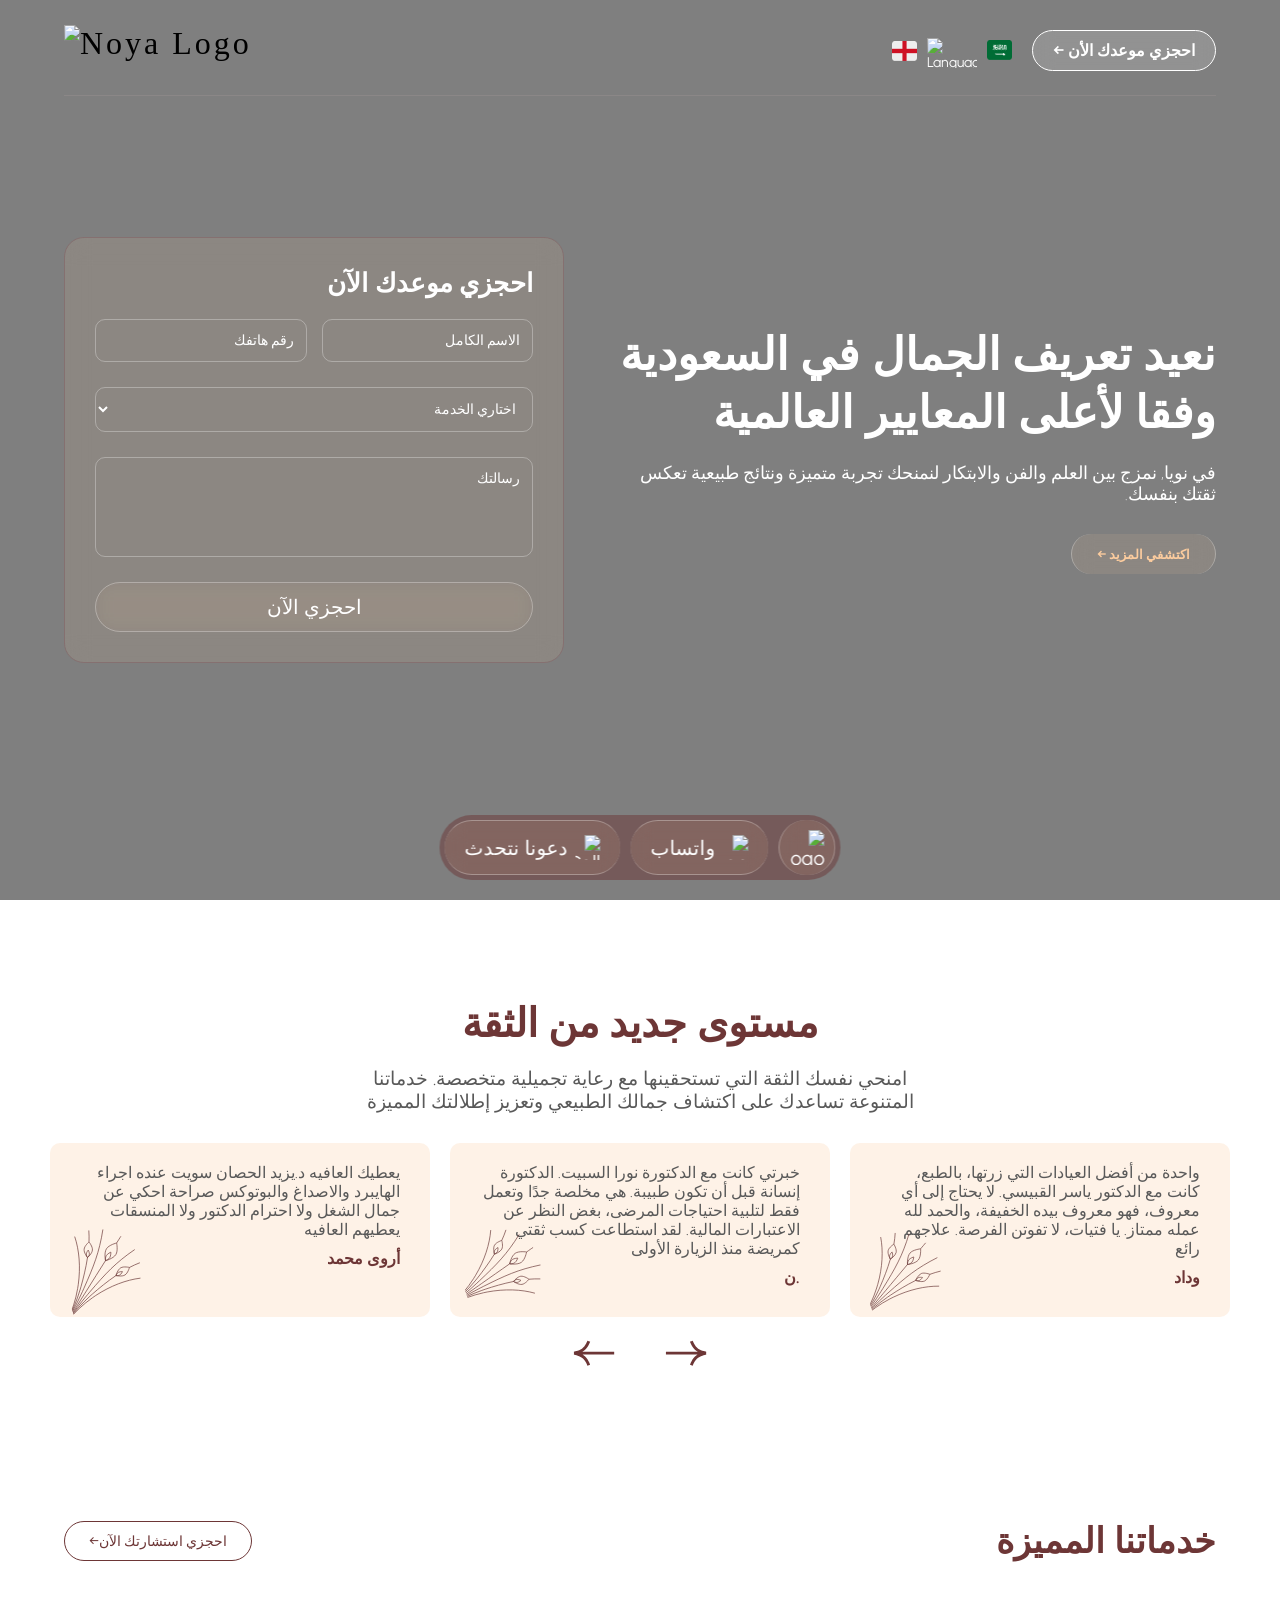
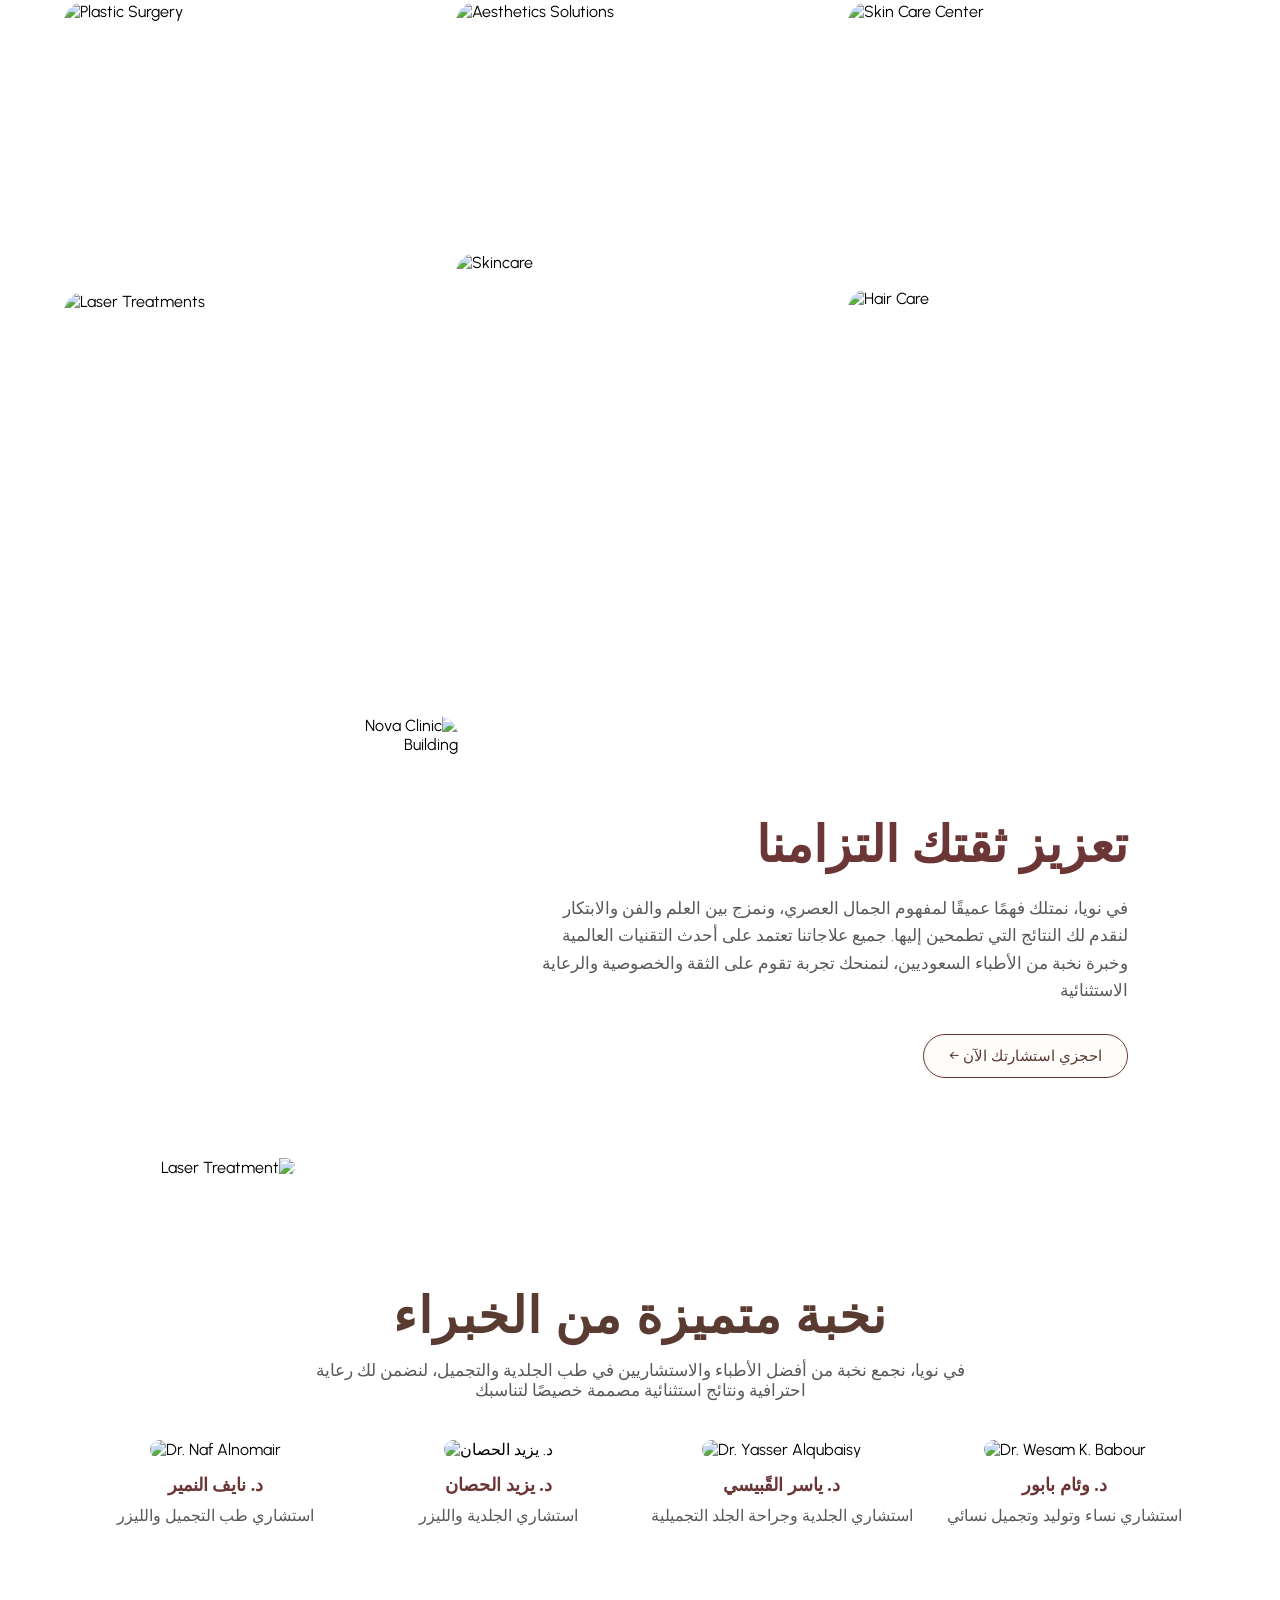
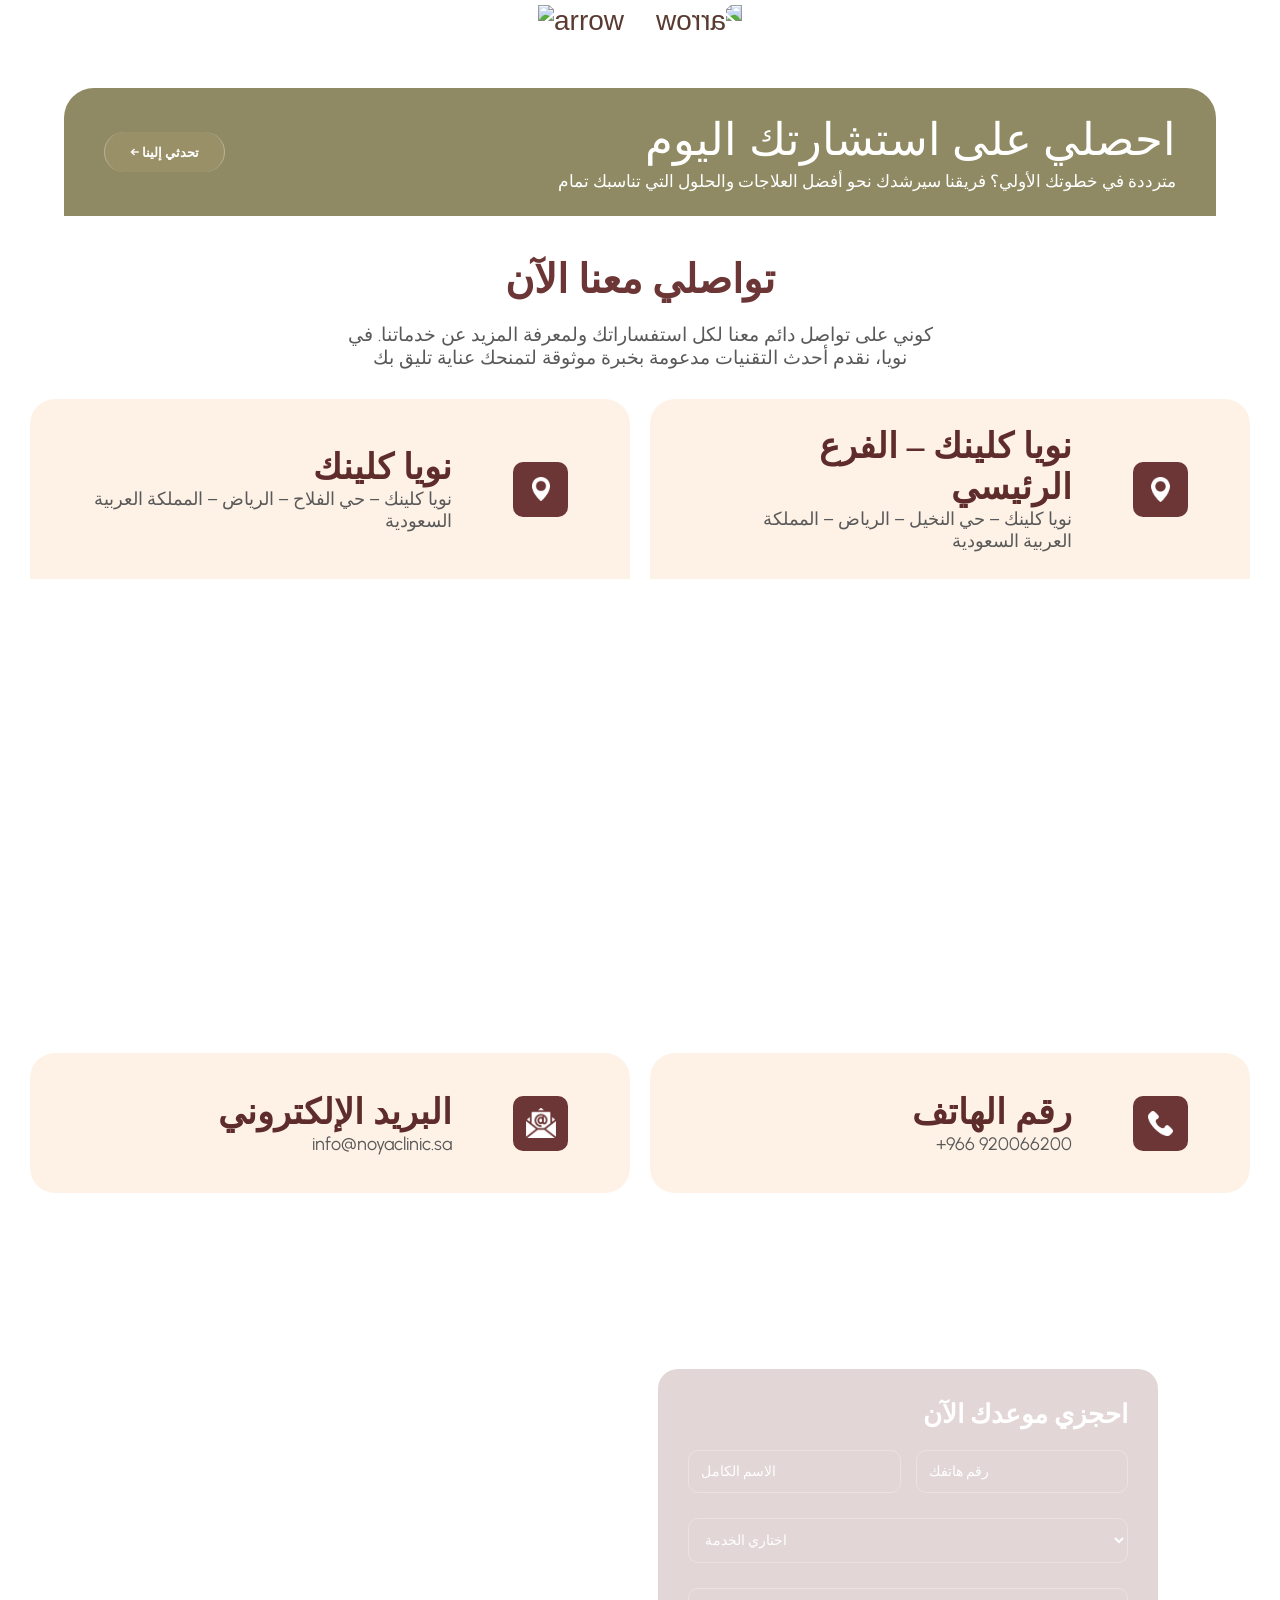
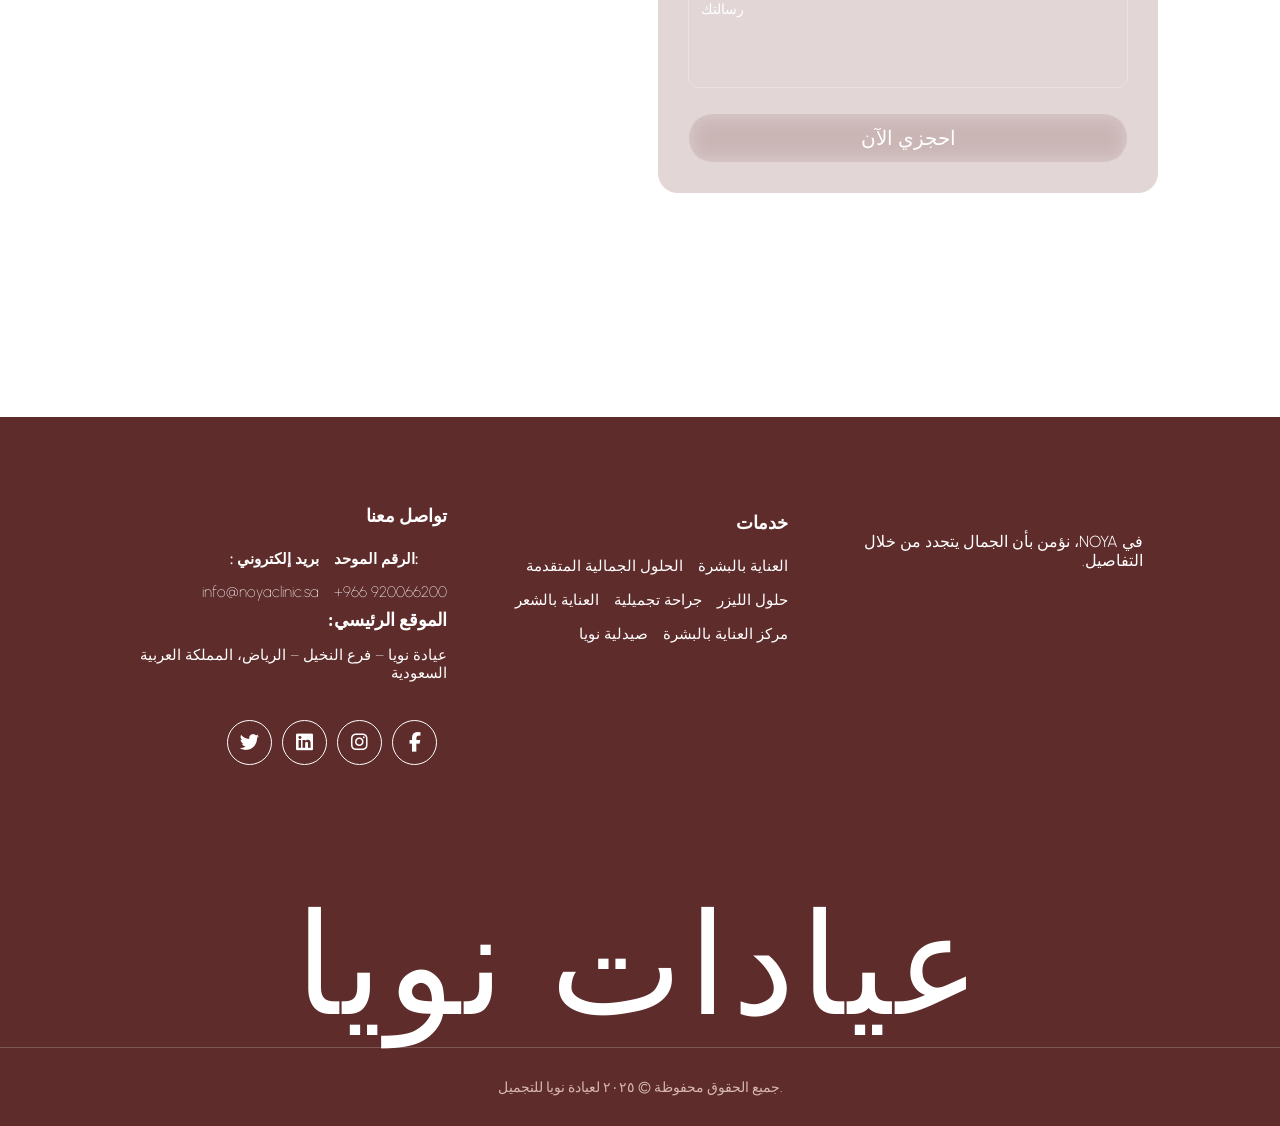
==== commit 2f3912b3: "new link opener" ====
--- a/arabic.html
+++ b/arabic.html
@@ -1010,10 +1010,10 @@
               <p>عيادة نويا – فرع النخيل – الرياض، المملكة العربية السعودية</p>
             </div>
             <div class="social-icons">
-              <a href="https://www.facebook.com/noyaclinicsa/"><i class="fab fa-facebook-f"></i></a>
-              <a href="https://www.instagram.com/noyaclinicsa/"><i class="fab fa-instagram"></i></a>
-              <a href="https://www.linkedin.com/company/noyaclinicsa"><i class="fab fa-linkedin"></i></a>
-              <a href="https://x.com/noyaclinicsa"><i class="fab fa-twitter"></i></a>
+              <a href="https://www.facebook.com/noyaclinicsa/" target="_blank" rel="noopener noreferrer"><i class="fab fa-facebook-f"></i></a>
+              <a href="https://www.instagram.com/noyaclinicsa/" target="_blank" rel="noopener noreferrer"><i class="fab fa-instagram"></i></a>
+              <a href="https://www.linkedin.com/company/noyaclinicsa" target="_blank" rel="noopener noreferrer"><i class="fab fa-linkedin"></i></a>
+              <a href="https://x.com/noyaclinicsa" target="_blank" rel="noopener noreferrer"><i class="fab fa-twitter"></i></a>
             </div>
           </div>
         </div>
--- a/arabic.css
+++ b/arabic.css
@@ -1181,6 +1181,32 @@
 
 /* Responsive tweaks */
 
+
+@media (max-width: 1920px) {
+    .services-grid {
+        display: grid;
+        grid-template-columns: repeat(auto-fit, minmax(350px, 1fr));
+        gap: 1.5rem;
+    }
+    #first-col-last-card{
+        bottom: 1%;
+    }
+
+    #second-col-last-card {
+        height: 100%;
+        position: relative;
+        bottom: 20%;
+    }
+
+    #third-col-last-card {
+        height: 90%;
+        position: relative;
+        bottom: 10%;
+
+    }
+}
+
+
 @media (max-width: 1440px) {
     .services-grid {
         display: grid;
@@ -1222,23 +1248,23 @@
     }
 }
 
-@media (max-width: 1300px) {
+@media (max-width: 1366px) {
     .services-grid {
         display: grid;
-        grid-template-columns: repeat(auto-fit, minmax(280px, 2fr));
+        grid-template-columns: repeat(auto-fit, minmax(300px, 2fr));
         gap: 1.5rem;
     }
 
     #second-col-last-card {
         height: 100%;
         position: relative;
-        bottom: 10%;
+        bottom: 12%;
     }
 
     #third-col-last-card {
         height: 90%;
         position: relative;
-        bottom: 1%;
+        bottom: 2%;
 
     }
 }
